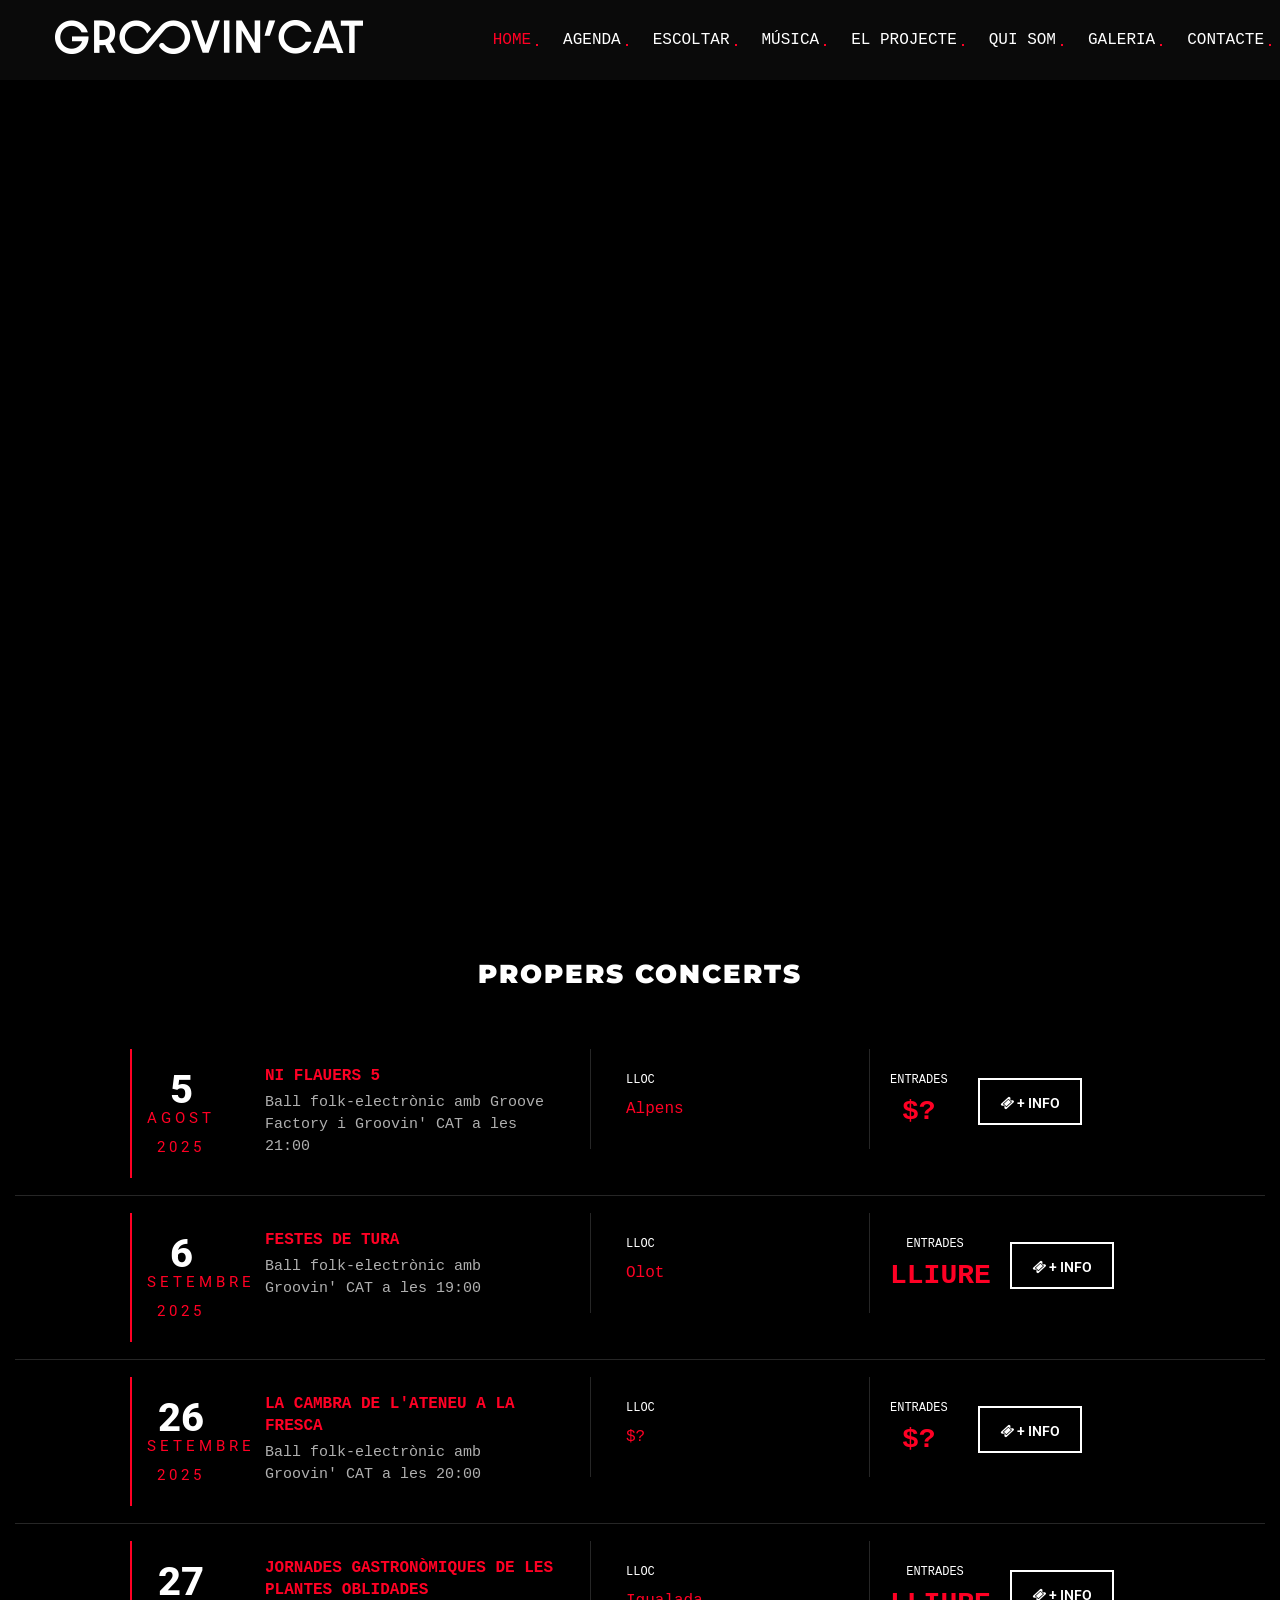
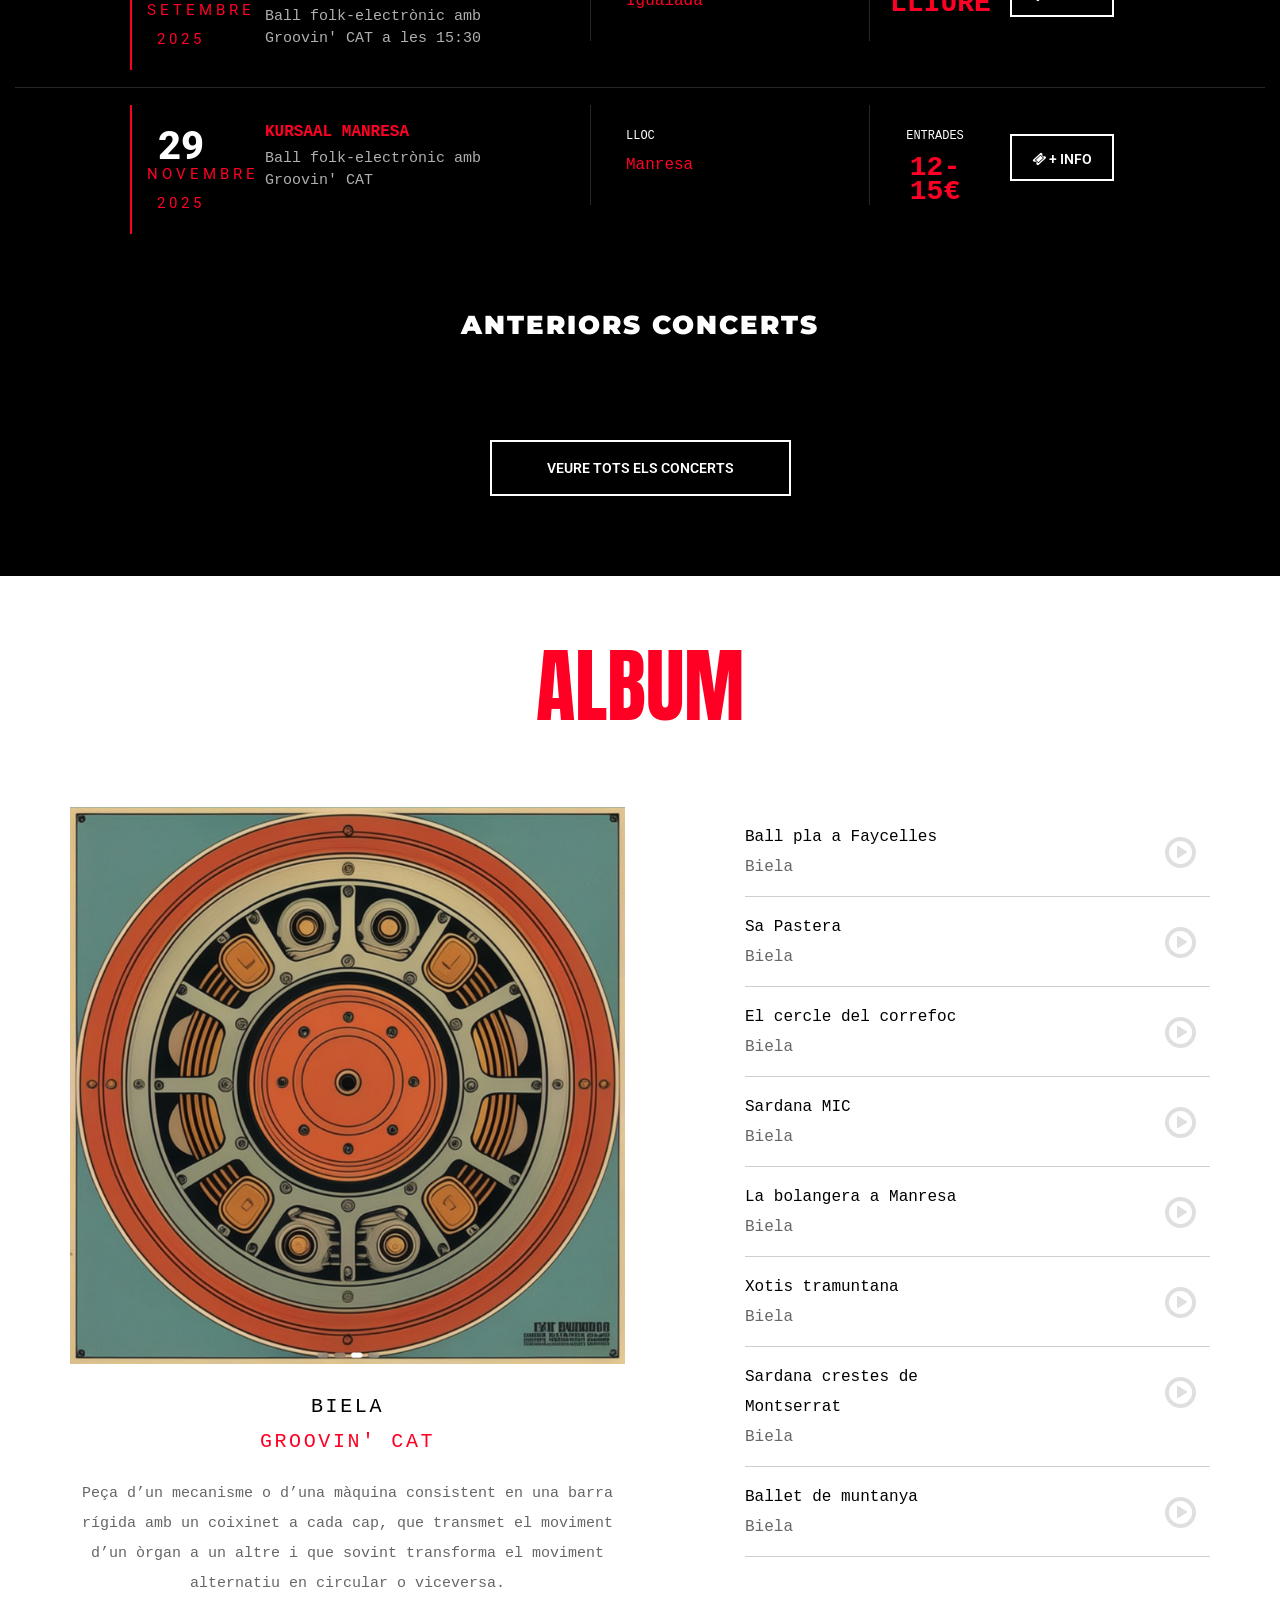
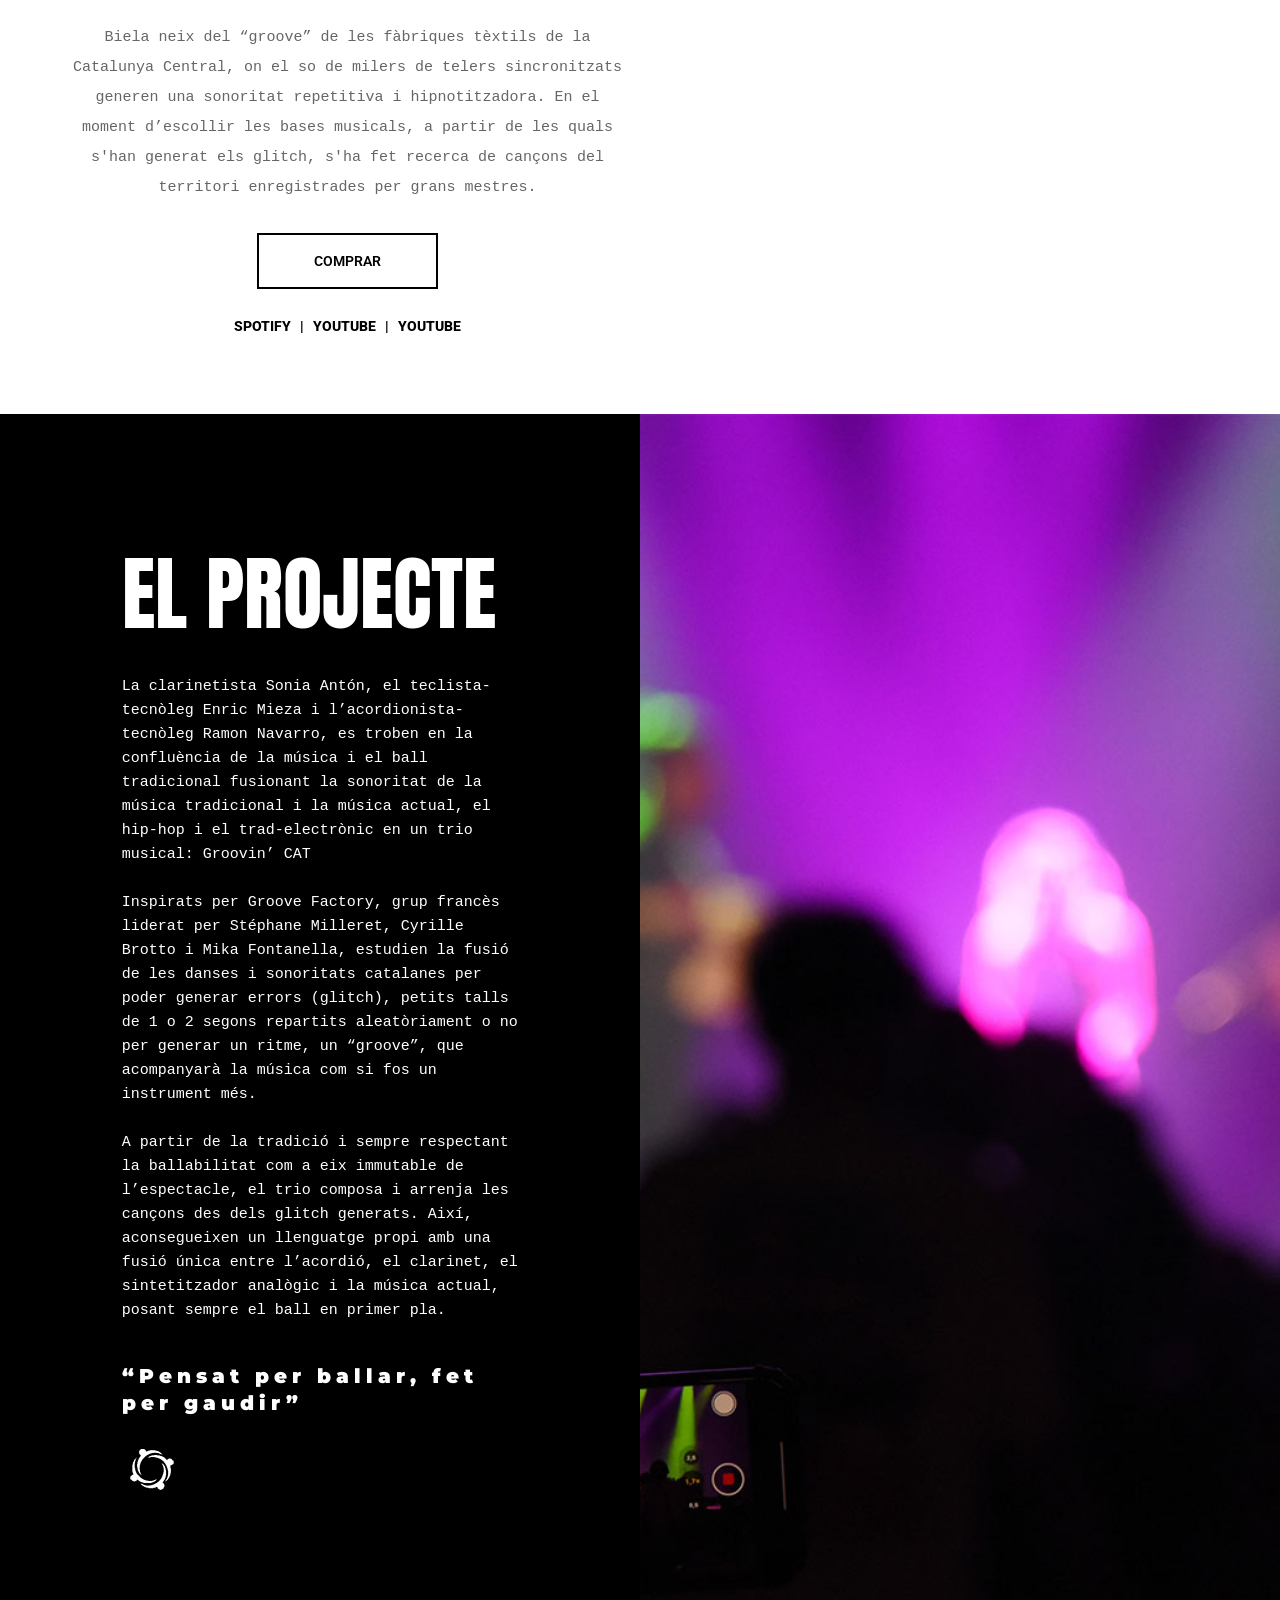
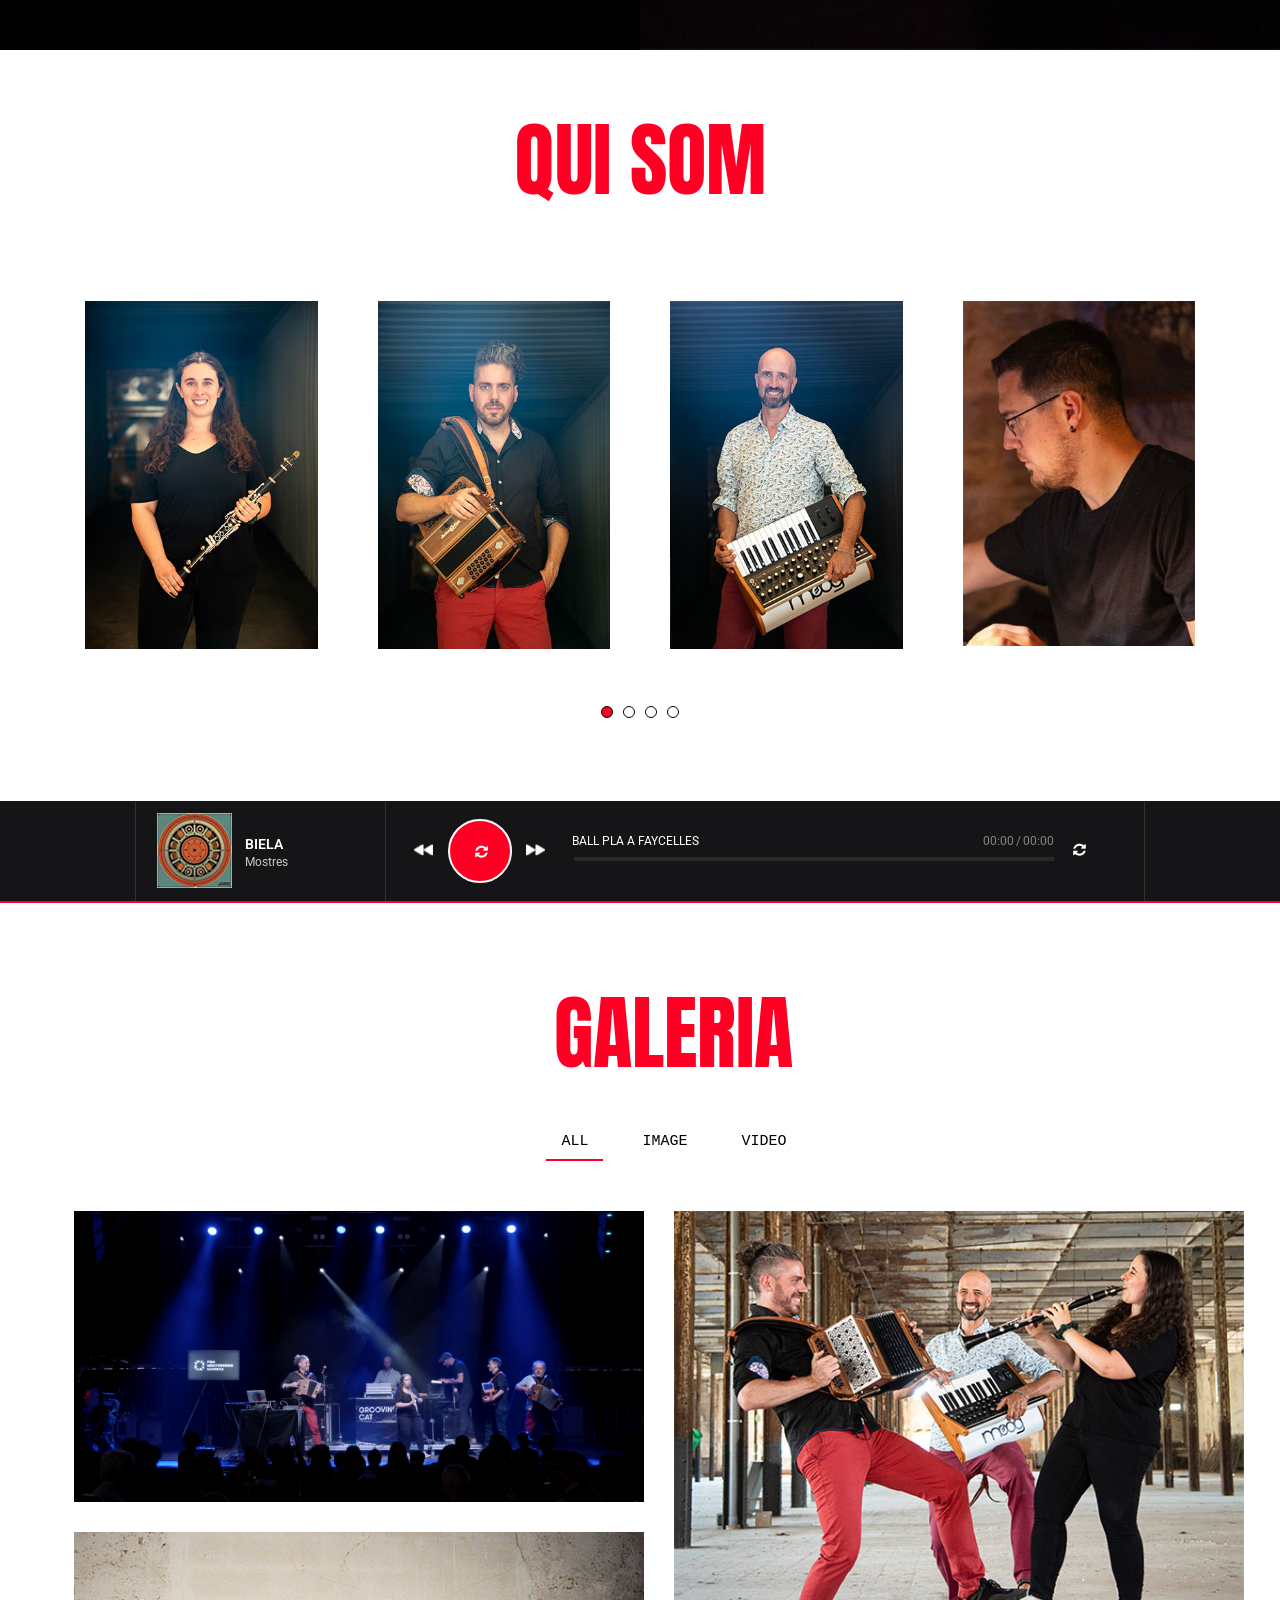
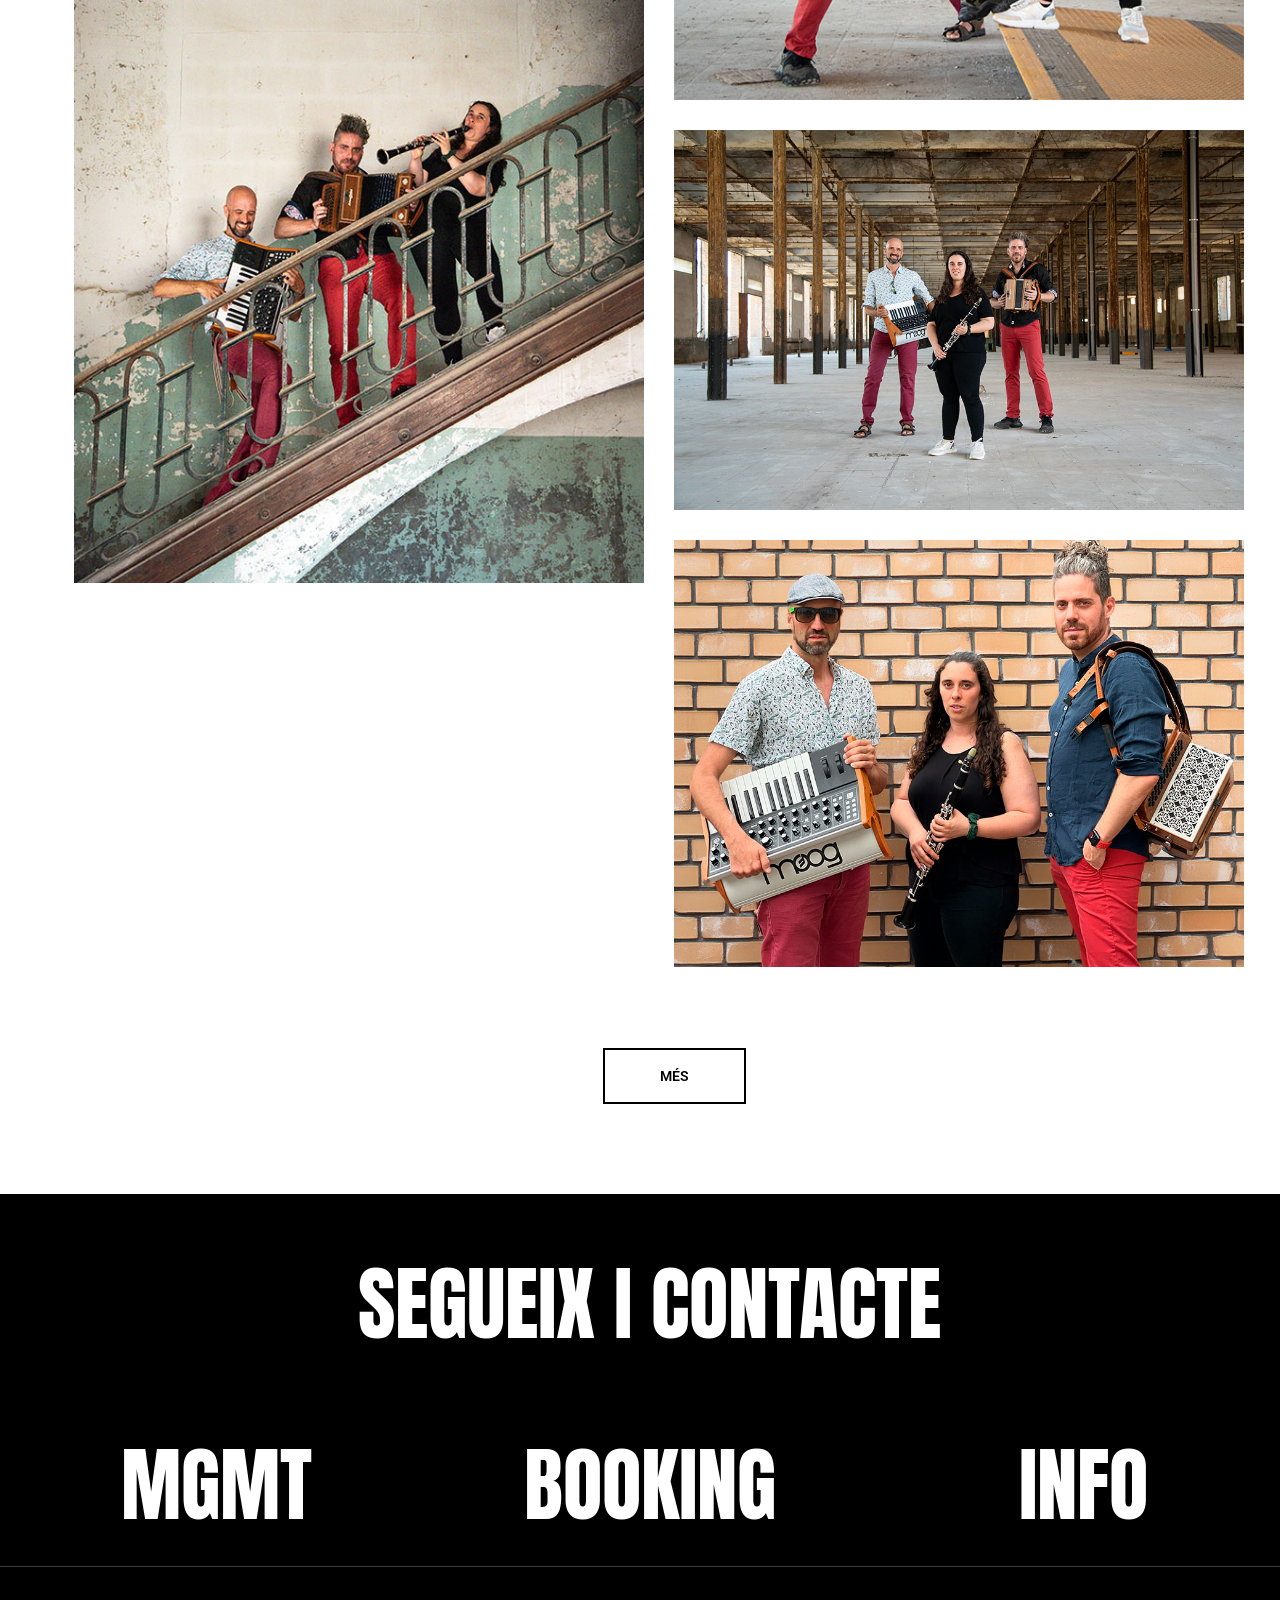
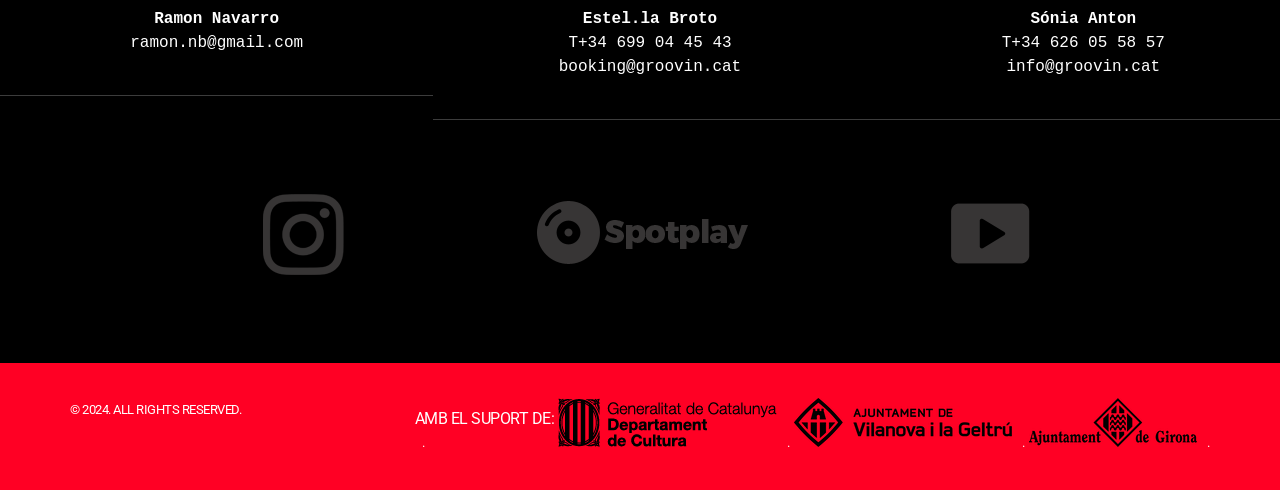
==== index.html @ 542de1f0 "Actualitzacio" ====
<!DOCTYPE html>
<!--[if lt IE 7]>      <html class="no-js lt-ie9 lt-ie8 lt-ie7"> <![endif]-->
<!--[if IE 7]>         <html class="no-js lt-ie9 lt-ie8"> <![endif]-->
<!--[if IE 8]>         <html class="no-js lt-ie9"> <![endif]-->
<!--[if gt IE 8]><!-->
<html class="no-js">
  <!--<![endif]-->
  <head>
    <meta charset="utf-8" />
    <meta http-equiv="X-UA-Compatible" content="IE=edge" />
    <title>Groovin' CAT</title>
    <meta name="description" content="" />
    <meta name="HandheldFriendly" content="True" />
    <meta name="MobileOptimized" content="320" />
    <meta
      name="viewport"
      content="width=device-width,initial-scale=1,maximum-scale=1,user-scalable=0"
    />

    <!-- Place favicon.ico and apple-touch-icon.png in the root directory -->

    <link
      href="https://fonts.googleapis.com/css?family=Roboto:400,100,100italic,300,300italic,400italic,500,500italic,700,700italic,900,900italic|Cousine:400,700|Montserrat:300,400,800|Anton"
      rel="stylesheet"
      type="text/css"
    />

    <link rel="stylesheet" href="styles/vendor/bootstrap.css" />
    <link rel="stylesheet" href="styles/vendor/font-awesome.min.css" />
    <link rel="stylesheet" href="styles/vendor/superslides.css" />
    <link rel="stylesheet" href="styles/vendor/owl.carousel.css" />
    <link rel="stylesheet" href="styles/vendor/owl.transitions.css" />
    <link rel="stylesheet" href="styles/vendor/flickity.min.css" />
    <link rel="stylesheet" href="styles/vendor/swipebox.min.css" />
    <link rel="stylesheet" href="styles/vendor/TimeCircles.css" />

    <link rel="stylesheet" href="styles/main.css" />
    <!-- <link rel="stylesheet" href="styles/demo.css">
  <link rel="stylesheet" href="styles/soundlab.css"> -->

    <!-- <link rel="stylesheet" href="styles/colors/color-yellow.css">
  <link rel="stylesheet" href="styles/colors/color-lightblue.css">
  <link rel="stylesheet" href="styles/colors/color-purple.css">
  <link rel="stylesheet" href="styles/colors/color-green.css">
  <link rel="stylesheet" href="styles/colors/color-militar.css">
  <link rel="stylesheet" href="styles/colors/color-caqui.css"> -->
    <link rel="stylesheet" href="styles/colors/color-red.css" />

    <script src="scripts/vendor/modernizr.js"></script>
  </head>
  <body
    data-spy="scroll"
    data-target="#navbar-muziq"
    data-offset="80"
    class="palettered"
  >
    <!-- LOADER -->
    <div id="mask">
      <div class="spinner">
        <div class="bounce1"></div>
        <div class="bounce2"></div>
        <div class="bounce3"></div>
      </div>
    </div>

    <!-- HEADER -->
    <header id="jHeader" class="overflow-video">
      <nav class="navbar navbar-default" role="navigation">
        <div class="navbar-header">
          <button
            type="button"
            class="navbar-toggle"
            data-toggle="collapse"
            data-target=".navbar-ex1-collapse"
          >
            <span class="sr-only">Desplegar navegació</span>
            <span class="icon-bar"></span>
            <span class="icon-bar"></span>
            <span class="icon-bar"></span>
          </button>
          <a class="navbar-brand" href="#anchor00"
            ><img src="images/logo-white.png" alt="logo"
          /></a>
        </div>

        <div
          class="collapse navbar-collapse navbar-ex1-collapse"
          id="navbar-muziq"
        >
          <ul class="nav navbar-nav navbar-right">
            <li class="active"><a href="#anchor00">Home</a></li>

            <li><a href="#anchor09">AGENDA</a></li>
            <li><a href="#anchor_player">ESCOLTAR</a></li>
            <li><a href="#anchor01">MÚSICA</a></li>
            <li><a href="#anchor04">EL PROJECTE</a></li>
            <li><a href="#anchor05">QUI SOM</a></li>
            <li><a href="#anchor06">GALERIA</a></li>
            <li><a href="#anchor08">CONTACTE</a></li>
          </ul>
        </div>
      </nav>
    </header>

    <!-- INTRO -->
    <section class="intro full-width full-height jIntro" id="anchor00">
      <div class="container">
        <div class="row">
          <div class="col-md-12">
            <div
              class="playerVideo"
              data-property="{videoURL:'eFnbWrLosQI',showControls:false,containment:'self',autoPlay:true, mute:true, startAt:0,opacity:1,ratio:'4/3', addRaster:true}"
            >
              <!-- Slider -->
              <a href="#" class="play-video">Play/Pause</a>
            </div>
          </div>
        </div>
      </div>
    </section>

    <section
      class="section container-fluid full-width upcomming-events-list inverse-color"
      id="anchor09"
    >
      <div class="">
        <div class="row">
          <div class="col-md-8 col-md-offset-2">
            <h4 class="upcomming-events-list-title montserrat extra-bold">
              Propers concerts
            </h4>
          </div>
        </div>
        <div class="row">
          <div class="col-md-12">
            <ul>
              <li>
                <div>
                  <p class="date-event">5 <span>Agost 2025</span></p>
                  <p class="name">
                    <span>Ni Flauers 5</span>
                    Ball folk-electrònic amb Groove Factory i Groovin' CAT a les
                    21:00
                  </p>
                  <p class="venue">
                    lloc
                    <span>Alpens</span>
                  </p>
                  <p class="price">
                    entrades
                    <span>$?</span>
                  </p>
                  <p class="buy">
                    <a href="#" class="btn square icon"
                      ><i class="fa fa-ticket"></i> + Info</a
                    >
                  </p>
                </div>
              </li>
              <li>
                <div>
                  <p class="date-event">6 <span>Setembre 2025</span></p>
                  <p class="name">
                    <span>Festes de Tura</span>
                    Ball folk-electrònic amb Groovin' CAT a les 19:00
                  </p>
                  <p class="venue">
                    lloc
                    <span>Olot</span>
                  </p>
                  <p class="price">
                    entrades
                    <span>Lliure</span>
                  </p>
                  <p class="buy">
                    <a href="#" class="btn square icon"
                      ><i class="fa fa-ticket"></i> + Info</a
                    >
                  </p>
                </div>
              </li>
              <li>
                <div>
                  <p class="date-event">26 <span> Setembre 2025</span></p>
                  <p class="name">
                    <span>La Cambra de l'Ateneu a la Fresca</span>
                    Ball folk-electrònic amb Groovin' CAT a les 20:00
                  </p>
                  <p class="venue">
                    lloc
                    <span>$?</span>
                  </p>
                  <p class="price">
                    entrades
                    <span>$?</span>
                  </p>
                  <p class="buy">
                    <a href="#" class="btn square icon"
                      ><i class="fa fa-ticket"></i> + Info</a
                    >
                  </p>
                </div>
              </li>
              <li>
                <div>
                  <p class="date-event">27 <span>Setembre 2025</span></p>
                  <p class="name">
                    <span
                      >Jornades Gastronòmiques de les Plantes Oblidades</span
                    >
                    Ball folk-electrònic amb Groovin' CAT a les 15:30
                  </p>
                  <p class="venue">
                    lloc
                    <span>Igualada</span>
                  </p>
                  <p class="price">
                    entrades
                    <span>Lliure</span>
                  </p>
                  <p class="buy">
                    <a href="#" class="btn square icon"
                      ><i class="fa fa-ticket"></i> + Info</a
                    >
                  </p>
                </div>
              </li>
              <li>
                <div>
                  <p class="date-event">29 <span>Novembre 2025</span></p>
                  <p class="name">
                    <span>Kursaal Manresa</span>
                    Ball folk-electrònic amb Groovin' CAT
                  </p>
                  <p class="venue">
                    lloc
                    <span>Manresa</span>
                  </p>
                  <p class="price">
                    entrades
                    <span>12-15€</span>
                  </p>
                  <p class="buy">
                    <a
                      href="https://www.kursaal.cat/programacio/acte/groovincat"
                      class="btn square icon"
                      ><i class="fa fa-ticket"></i> + Info</a
                    >
                  </p>
                </div>
              </li>
            </ul>
          </div>
        </div>
        <div class="row">
          <div class="col-md-8 col-md-offset-2">
            <h4 class="upcomming-events-list-title montserrat extra-bold">
              Anteriors concerts
            </h4>
          </div>
        </div>
        <div class="row">
          <div class="col-md-12">
            <ul>
              <li class="more">
                <div>
                  <p class="date-event">28 <span>Febrer 2025</span></p>
                  <p class="name">
                    <span>Tradicionarius 38 - CAT</span>
                    Nit de ball a les 20:30
                  </p>
                  <p class="venue">
                    lloc
                    <span>Centre Artesà Tradicionarius</span>
                  </p>
                  <p class="price">
                    entrades
                    <span>12€/6€</span>
                  </p>
                  <p class="buy">
                    <a
                      href="http://www.tradicionarius.cat/ca/groovin%E2%80%99cat-i-coi-els-montgrons-i-nits-de-ball-i-trad-38/programacio/1899"
                      class="btn square icon"
                      ><i class="fa fa-ticket"></i> + Info</a
                    >
                  </p>
                </div>
              </li>
              <li class="more">
                <div>
                  <p class="date-event">9 <span>Maig 2025</span></p>
                  <p class="name">
                    <span>Plaça del Rei - Primavera 2025</span>
                    20:00 - Taller amb Maria Sillero<br />21:00 - Ball
                  </p>
                  <p class="venue">
                    lloc
                    <span>Plaça del Rei a Barcelona</span>
                  </p>
                  <p class="price">
                    entrades
                    <span>Gratis</span>
                  </p>
                  <p class="buy">
                    <a href="http://divendresrei.cat/" class="btn square icon"
                      ><i class="fa fa-info"></i> + Info</a
                    >
                  </p>
                </div>
              </li>
              <li class="more">
                <div>
                  <p class="date-event">31 <span>Maig 2025</span></p>
                  <p class="name">
                    <span>Trad' Envie 2025</span>
                    9:00 - Taller amb Maria Sillero <br />
                    21:00 - Ball Ball electro-trad català
                  </p>
                  <p class="venue">
                    lloc
                    <span>Pavie</span>
                  </p>
                  <p class="price">
                    entrades
                    <span>$?</span>
                  </p>
                  <p class="buy">
                    <a href="#" class="btn square icon"
                      ><i class="fa fa-ticket"></i> + Info</a
                    >
                  </p>
                </div>
              </li>
              <li class="more">
                <div>
                  <p class="date-event">21 <span>Juny 2025</span></p>
                  <p class="name">
                    <span
                      >European Cultural Days / Museum Europäischer Kulturen -
                      Berlín - Germany</span
                    >
                    Taller dansa catalana i ball folk-electronic
                  </p>
                  <p class="venue">
                    lloc
                    <span>XXX</span>
                  </p>
                  <p class="price">
                    entrades
                    <span>$?</span>
                  </p>
                  <p class="buy">
                    <a href="#" class="btn square icon"
                      ><i class="fa fa-ticket"></i> + Info</a
                    >
                  </p>
                </div>
              </li>
              <li class="more">
                <div>
                  <p class="date-event">18 <span>Juliol 2025</span></p>
                  <p class="name">
                    <span>Journée Catalane - Thuïr - France</span>
                    Taller dansa catalana i ball folk-electronic
                  </p>
                  <p class="venue">
                    lloc
                    <span>XXX</span>
                  </p>
                  <p class="price">
                    entrades
                    <span>$?</span>
                  </p>
                  <p class="buy">
                    <a href="#" class="btn square icon"
                      ><i class="fa fa-ticket"></i> + Info</a
                    >
                  </p>
                </div>
              </li>
              <li class="more">
                <div>
                  <p class="date-event">
                    30 - 1 <span>Juliol/Agost 2025</span>
                  </p>
                  <p class="name">
                    <span>
                      Festival Tradidanças - Sao Pedro do Sul - Portugal</span
                    >
                    Taller dansa catalana i ball folk-electronic
                  </p>
                  <p class="venue">
                    lloc
                    <span>XXX</span>
                  </p>
                  <p class="price">
                    entrades
                    <span>$?</span>
                  </p>
                  <p class="buy">
                    <a href="#" class="btn square icon"
                      ><i class="fa fa-ticket"></i> + Info</a
                    >
                  </p>
                </div>
              </li>
            </ul>
            <p class="view-all-events">
              <a id="more-events" href="#" class="btn square"
                >Veure tots els concerts</a
              >
            </p>
          </div>
        </div>
      </div>
    </section>

    <!-- LATEST ALBUM -->
    <section class="section latest-album" id="anchor01">
      <div class="container">
        <div class="voffset70"></div>
        <div class="title-wrapper">
          <h2 class="title">ALBUM</h2>
        </div>
        <div class="voffset80"></div>

        <div class="row">
          <div class="col-md-6">
            <div class="info-album">
              <div class="cover">
                <img src="images/albums/cover.jpg" alt="" />
              </div>
              <p class="album album-list">Biela</p>
              <p class="artist">Groovin' CAT</p>
              <div class="voffset20"></div>
              <p class="description">
                Peça d’un mecanisme o d’una màquina consistent en una barra
                rígida amb un coixinet a cada cap, que transmet el moviment d’un
                òrgan a un altre i que sovint transforma el moviment alternatiu
                en circular o viceversa.
              </p>
              <br />
              <p class="description">
                Biela neix del “groove” de les fàbriques tèxtils de la Catalunya
                Central, on el so de milers de telers sincronitzats generen una
                sonoritat repetitiva i hipnotitzadora. En el moment d’escollir
                les bases musicals, a partir de les quals s'han generat els
                glitch, s'ha fet recerca de cançons del territori enregistrades
                per grans mestres.
              </p>
              <p class="buyalbum">
                <a
                  href="https://music.apple.com/es/artist/groovin-cat/1772419945"
                  class="btn square inverse"
                  >Comprar</a
                >
              </p>
              <ul class="links">
                <li>
                  <a
                    href="https://open.spotify.com/artist/1yVgSqczMLhC0CEQQnyXOT?si=OA37XfWqQOib6EOZjLSLHg"
                    >Spotify</a
                  >
                </li>
                <li>
                  <a href="https://www.youtube.com/watch?v=e6YYtzfFdSQ"
                    >Youtube</a
                  >
                </li>
                <li>
                  <a href="https://www.youtube.com/watch?v=8iT0fqgBaFc"
                    >Youtube</a
                  >
                </li>
              </ul>
              <div class="voffset80"></div>
            </div>
          </div>
          <div class="col-md-6">
            <div class="disc-tracklist">
              <audio preload id="playlist_newalbum"></audio>
              <ol class="playlist1">
                <li>
                  <a href="#">
                    <div class="track-info">
                      <p class="track-title">Ball pla a Faycelles</p>
                      <p class="track-album">Biela</p>
                    </div>
                  </a>
                </li>
                <li>
                  <a href="#">
                    <div class="track-info">
                      <p class="track-title">Sa Pastera</p>
                      <p class="track-album">Biela</p>
                    </div>
                  </a>
                </li>
                <li>
                  <a href="#">
                    <div class="track-info">
                      <p class="track-title">El cercle del correfoc</p>
                      <p class="track-album">Biela</p>
                    </div>
                  </a>
                </li>
                <li>
                  <a href="#">
                    <div class="track-info">
                      <p class="track-title">Sardana MIC</p>
                      <p class="track-album">Biela</p>
                    </div>
                  </a>
                </li>
                <li>
                  <a href="#">
                    <div class="track-info">
                      <p class="track-title">La bolangera a Manresa</p>
                      <p class="track-album">Biela</p>
                    </div>
                  </a>
                </li>
                <li>
                  <a href="#">
                    <div class="track-info">
                      <p class="track-title">Xotis tramuntana</p>
                      <p class="track-album">Biela</p>
                    </div>
                  </a>
                </li>
                <li>
                  <a href="#">
                    <div class="track-info">
                      <p class="track-title">Sardana crestes de Montserrat</p>
                      <p class="track-album">Biela</p>
                    </div>
                  </a>
                </li>
                <li>
                  <a href="#">
                    <div class="track-info">
                      <p class="track-title">Ballet de muntanya</p>
                      <p class="track-album">Biela</p>
                    </div>
                  </a>
                </li>
              </ol>
            </div>
          </div>
        </div>
      </div>
    </section>

    <!-- BIOGRAPHY -->
    <section class="section container-fluid full-width biography" id="anchor04">
      <div class="row">
        <div class="col-xs-12 col-md-4 col-md-offset-1 biography-description">
          <h2 class="title inverse">el projecte</h2>
          <div class="voffset40"></div>
          <p class="cousine">
            La clarinetista Sonia Antón, el teclista-tecnòleg Enric Mieza i
            l’acordionista-tecnòleg Ramon Navarro, es troben en la confluència
            de la música i el ball tradicional fusionant la sonoritat de la
            música tradicional i la música actual, el hip-hop i el
            trad-electrònic en un trio musical: Groovin’ CAT
          </p>
          <br />
          <p class="cousine">
            Inspirats per Groove Factory, grup francès liderat per Stéphane
            Milleret, Cyrille Brotto i Mika Fontanella, estudien la fusió de les
            danses i sonoritats catalanes per poder generar errors (glitch),
            petits talls de 1 o 2 segons repartits aleatòriament o no per
            generar un ritme, un “groove”, que acompanyarà la música com si fos
            un instrument més.
          </p>
          <br />
          <p class="cousine">
            A partir de la tradició i sempre respectant la ballabilitat com a
            eix immutable de l’espectacle, el trio composa i arrenja les cançons
            des dels glitch generats. Així, aconsegueixen un llenguatge propi
            amb una fusió única entre l’acordió, el clarinet, el sintetitzador
            analògic i la música actual, posant sempre el ball en primer pla.
          </p>
          <div class="voffset40"></div>
          <p class="montserrat extra-bold cita">
            “Pensat per ballar, fet per gaudir”
          </p>
          <br />
          <p>
            <img src="images/biography/sign.png" alt="" />
          </p>
        </div>
        <div class="col-xs-12 col-md-6 col-sm-offset-1 biography-image"></div>
      </div>
    </section>

    <!-- STAY IN TOUCH -->
    <section class="section featured-artists" id="anchor05">
      <div class="container">
        <div class="voffset70"></div>
        <div class="title-wrapper">
          <h2 class="title">QUI SOM</h2>
        </div>
        <div class="voffset80"></div>
        <div class="row">
          <div class="col-md-12">
            <div class="voffset20"></div>
            <div
              class="js-flickity"
              data-flickity-options='{ "cellAlign": "left", "wrapAround": true, "contain": true, "prevNextButtons": false }'
            >
              <div class="gallery-cell col-xs-12 col-sm-6 col-md-4 col-lg-3">
                <div class="featured-artist">
                  <div class="image">
                    <img src="images/artists/sonia.jpg" alt="" />
                  </div>
                  <div class="rollover">
                    <ul class="social">
                      <li>
                        <a href="#"><i class="fa fa-facebook"></i></a>
                      </li>
                      <li>
                        <a href="#"><i class="fa fa-twitter"></i></a>
                      </li>
                      <li>
                        <a href="https://instagram.com/soniaanton"
                          ><i class="fa fa-instagram"></i
                        ></a>
                      </li>
                    </ul>
                    <div class="text">
                      <h4 class="title-artist">Sonia <br />Anton</h4>
                      <p>Clarinetista, balladora, compositora.</p>
                    </div>
                  </div>
                </div>
              </div>
              <div class="gallery-cell col-xs-12 col-sm-6 col-md-4 col-lg-3">
                <div class="featured-artist">
                  <div class="image">
                    <img src="images/artists/ramon.jpg" alt="" />
                  </div>
                  <div class="rollover">
                    <ul class="social">
                      <li>
                        <a href="#"><i class="fa fa-facebook"></i></a>
                      </li>
                      <li>
                        <a href="#"><i class="fa fa-twitter"></i></a>
                      </li>
                      <li>
                        <a href="https://instagram.com/bloodbare"
                          ><i class="fa fa-instagram"></i
                        ></a>
                      </li>
                    </ul>
                    <div class="text">
                      <h4 class="title-artist">Ramon <br />Navarro</h4>
                      <p>Ballador, acordionaire, compositor i enginyer.</p>
                    </div>
                  </div>
                </div>
              </div>
              <div class="gallery-cell col-xs-12 col-sm-6 col-md-4 col-lg-3">
                <div class="featured-artist">
                  <div class="image">
                    <img src="images/artists/enric.jpg" alt="" />
                  </div>
                  <div class="rollover">
                    <ul class="social">
                      <li>
                        <a href="#"><i class="fa fa-facebook"></i></a>
                      </li>
                      <li>
                        <a href="#"><i class="fa fa-twitter"></i></a>
                      </li>
                      <li>
                        <a href="https://www.instagram.com/enric.mieza/"
                          ><i class="fa fa-instagram"></i
                        ></a>
                      </li>
                    </ul>
                    <div class="text">
                      <h4 class="title-artist">Enric <br />Mieza</h4>
                      <p>La ona de so constant i ballarina.</p>
                    </div>
                  </div>
                </div>
              </div>
              <div class="gallery-cell col-xs-12 col-sm-6 col-md-4 col-lg-3">
                <div class="featured-artist">
                  <div class="image">
                    <img src="images/artists/alex.jpg" alt="" />
                  </div>
                  <div class="rollover">
                    <ul class="social">
                      <li>
                        <a href="#"><i class="fa fa-facebook"></i></a>
                      </li>
                      <li>
                        <a href="#"><i class="fa fa-twitter"></i></a>
                      </li>
                      <li>
                        <a href="https://www.instagram.com/alex.sariol/"
                          ><i class="fa fa-instagram"></i
                        ></a>
                      </li>
                    </ul>
                    <div class="text">
                      <h4 class="title-artist">Alex <br />Sariol</h4>
                      <p>Les orelles de Groovin' CAT</p>
                    </div>
                  </div>
                </div>
              </div>
            </div>
          </div>
        </div>
        <div class="voffset140"></div>
      </div>
    </section>

    <!-- PLAYER -->
    <div class="player horizontal" id="anchor_player">
      <div class="container">
        <div class="info-album-player">
          <div
            class="album-cover"
            style="background: url('images/cover-player.jpg') no-repeat center"
            id="bg-image3"
          ></div>
          <p class="album-title">Biela</p>
          <p class="artist-name">Mostres</p>
        </div>
        <div class="player-content">
          <audio preload></audio>
          <ol class="playlist">
            <li>
              <a href="#" data-src="mp3/faycelles.mp3">Ball pla a Faycelles</a>
            </li>
            <!-- <li>
              <a href="#" data-src="mp3/02.mp3">La bolangera a Manresa</a>
            </li>
            <li>
              <a href="#" data-src="mp3/03.mp3"
                >Sardana les crestes del Montserrat</a
              >
            </li> -->
          </ol>
          <div class="nextprev">
            <span class="prev">prev</span>
            <span class="next">next</span>
          </div>
          <span class="btnloop">loop</span>
        </div>
      </div>
    </div>
    <!-- GALLERY -->
    <section class="section last-media" id="anchor06">
      <div class="container">
        <div class="row">
          <div class="col-md-8 col-md-offset-2">
            <div class="voffset90"></div>
            <div class="title-wrapper">
              <h2 class="title">GALERIA</h2>
            </div>
            <div class="voffset50"></div>
          </div>
        </div>
        <!-- Filters -->
        <div class="row">
          <div class="col-md-12">
            <ul class="filters">
              <li
                data-filter="*"
                class="is-checked wow fadeInUp"
                data-wow-delay="0.5s"
              >
                All
              </li>
              <li
                data-filter=".image"
                class="wow fadeInUp"
                data-wow-delay="0.8s"
              >
                Image
              </li>
              <li data-filter=".video" class="wow fadeInUp" data-wow-delay="1s">
                Video
              </li>
            </ul>
          </div>
        </div>
        <!-- gallery -->
        <div class="row">
          <div class="col-md-12">
            <div class="voffset50"></div>
            <div class="thumbnails">
              <div class="thumbnail video">
                <a
                  href="https://www.youtube.com/watch?v=8iT0fqgBaFc"
                  class="swipebox"
                  data-fancybox-type="iframe"
                >
                  <img src="images/gallery/bolangera.png" alt="" />
                  <div class="rollover">
                    <i class="video"></i>
                  </div>
                </a>
              </div>
              <div class="thumbnail image">
                <a href="images/gallery/rock.jpg" class="swipebox">
                  <img src="images/gallery/rock.jpg" alt="" />
                  <div class="rollover">
                    <i class="plus"></i>
                  </div>
                </a>
              </div>
              <div class="thumbnail image">
                <a href="images/gallery/gallery4.jpg" class="swipebox">
                  <img src="images/gallery/gallery4.jpg" alt="" />
                  <div class="rollover">
                    <i class="plus"></i>
                  </div>
                </a>
              </div>
              <div class="thumbnail image">
                <a href="images/gallery/gallery5.jpg" class="swipebox">
                  <img src="images/gallery/gallery5.jpg" alt="" />
                  <div class="rollover">
                    <i class="plus"></i>
                  </div>
                </a>
              </div>
              <div class="thumbnail image">
                <a href="images/gallery/grup.jpg" class="swipebox">
                  <img src="images/gallery/grup.jpg" alt="" />
                  <div class="rollover">
                    <i class="plus"></i>
                  </div>
                </a>
              </div>
            </div>
            <div class="voffset50"></div>
            <p class="loadmore">
              <a id="append" href="#" class="btn square inverse">Més</a>
            </p>
            <div id="more-items">
              <div class="thumbnail image">
                <a href="images/gallery/groove.jpg" class="swipebox">
                  <img src="images/gallery/groove.jpg" alt="" />
                  <div class="rollover">
                    <i class="plus"></i>
                  </div>
                </a>
              </div>
              <div class="thumbnail image">
                <a href="images/gallery/ramon_sonia.jpg" class="swipebox">
                  <img src="images/gallery/ramon_sonia.jpg" alt="" />
                  <div class="rollover">
                    <i class="plus"></i>
                  </div>
                </a>
              </div>
            </div>
            <div class="voffset90"></div>
          </div>
        </div>
      </div>
    </section>
    <!-- CONTACTS -->
    <section class="section inverse-color contact" id="anchor08">
      <div class="container">
        <div class="row">
          <div class="col-md-8 col-md-offset-2">
            <div class="voffset70"></div>
            <div class="title-wrapper">
              <h2 class="title inverse">segueix i contacte</h2>
            </div>
            <div class="voffset100"></div>
          </div>
        </div>
        <div class="row no-gutter">
          <div class="col-xs-12 col-md-4 text-center">
            <h2 class="title-follow">MGMT</h2>
            <div class="voffset40"></div>
            <hr class="hidden-xs" />
            <div class="voffset40"></div>
            <p class="name">Ramon Navarro</p>
            <p class="email">
              <a href="mailto:booking@music.com">ramon.nb@gmail.com</a>
            </p>
            <div class="voffset40"></div>
            <hr class="hidden-xs" />
          </div>
          <div class="col-xs-12 col-md-4 text-center">
            <h2 class="title-follow">BOOKING</h2>
            <div class="voffset40"></div>
            <hr class="hidden-xs" />
            <div class="voffset40"></div>
            <p class="name">Estel.la Broto</p>
            <p class="phone">
              <a href="tel:+34-699-04-45-43">T+34 699 04 45 43</a>
            </p>
            <p class="email">
              <a href="mailto:booking@music.com">booking@groovin.cat</a>
            </p>
            <div class="voffset40"></div>
            <hr class="hidden-xs" />
          </div>

          <div class="col-xs-12 col-md-4 text-center">
            <h2 class="title-follow">info</h2>
            <div class="voffset40"></div>
            <hr class="hidden-xs" />
            <div class="voffset40"></div>
            <p class="name">Sónia Anton</p>
            <p class="phone">
              <a href="tel:+34-626-05-58-57">T+34 626 05 58 57</a>
            </p>
            <p class="email">
              <a href="mailto:info@music.com">info@groovin.cat</a>
            </p>
            <div class="voffset40"></div>
            <hr class="hidden-xs" />
          </div>
        </div>

        <div class="row social">
          <a href="https://instagram.com/groovin.cat"
            ><img src="images/social/logo02.png" alt="Instagram"
          /></a>
          <a
            href="https://open.spotify.com/artist/1yVgSqczMLhC0CEQQnyXOT?si=of3Fh855S3i_pimdDp7AyA"
            ><img src="images/social/logo03.png" alt="Spotify"
          /></a>
          <a href="https://www.youtube.com/@groovincat"
            ><img src="images/social/logo05.png" alt="Youtube"
          /></a>
        </div>
        <div class="voffset80"></div>
      </div>
    </section>

    <!-- FOOTER -->
    <footer>
      <div class="container">
        <p class="copy">© 2024. All Rights Reserved.</p>
        <ul class="menu-footer">
          <li>
            <p>Amb el suport de:</p>
          </li>
          <li>
            <a href="https://gencat.cat"
              ><img src="images/gencat.png" alt="Generalitat de Catalunya"</a
            >
          </li>
          <li>
            <a href="https://vilanova.cat"
              ><img src="images/vilanova.png" alt="Ajuntament de Vilanova i la
              Geltrú"</a
            >
          </li>
          <li>
            <a href="https://girona.cat"
              ><img src="images/ajgirona.png" alt="Ajuntament de Girona"</a
            >
          </li>
        </ul>
      </div>
    </footer>

    <!--[if lt IE 7]>
      <p class="browsehappy">
        You are using an <strong>outdated</strong> browser. Please
        <a href="http://browsehappy.com/">upgrade your browser</a> to improve
        your experience.
      </p>
    <![endif]-->

    <!-- Google Analytics: change UA-XXXXX-X to be your site's ID. -->
    <!-- Google tag (gtag.js) -->
    <script
      async
      src="https://www.googletagmanager.com/gtag/js?id=G-XCE1RLWV1D"
    ></script>
    <script>
      window.dataLayer = window.dataLayer || [];
      function gtag() {
        dataLayer.push(arguments);
      }
      gtag("js", new Date());

      gtag("config", "G-XCE1RLWV1D");
    </script>

    <script src="scripts/vendor/jquery.js"></script>
    <script src="scripts/vendor/jquery.superslides.min.js"></script>
    <script src="scripts/vendor/flickity.pkgd.js"></script>
    <script src="scripts/vendor/audio.min.js"></script>
    <script src="scripts/vendor/twitterFetcher_min.js"></script>
    <script src="scripts/vendor/isotope.pkgd.min.js"></script>
    <script src="scripts/vendor/jquery.swipebox.min.js"></script>
    <script src="scripts/vendor/TimeCircles.js"></script>
    <script src="scripts/vendor/owl.carousel.min.js"></script>
    <script src="scripts/vendor/jquery.parallax.min.js"></script>

    <script src="scripts/discography.js"></script>
    <script src="scripts/news.js"></script>
    <script src="scripts/main.js"></script>
    <script src="scripts/YTPlayer.js"></script>

    <script src="scripts/vendor/bootstrap.js"></script>
    <!-- Countdown Next Show -->
    <script src="scripts/vendor/countdown.js"></script>
  </body>
</html>
---- styles/vendor/superslides.css ----
#slides {
  position: relative;
}
#slides .slides-container {
  display: none;
}
#slides .scrollable {
  *zoom: 1;
  position: relative;
  top: 0;
  left: 0;
  overflow-y: auto;
  -webkit-overflow-scrolling: touch;
  height: 100%;
}
#slides .scrollable:after {
  content: "";
  display: table;
  clear: both;
}

.slides-navigation {
  margin: 0 auto;
  position: absolute;
  z-index: 3;
  top: 46%;
  width: 100%;
}
.slides-navigation a {
  position: absolute;
  display: block;
}
.slides-navigation a.prev {
  left: 0;
}
.slides-navigation a.next {
  right: 0;
}

.slides-pagination {
  position: absolute;
  z-index: 3;
  bottom: 0;
  text-align: center;
  width: 100%;
}
.slides-pagination a {
  border: 2px solid #222;
  border-radius: 15px;
  width: 10px;
  height: 10px;
  display: -moz-inline-stack;
  display: inline-block;
  vertical-align: middle;
  *vertical-align: auto;
  zoom: 1;
  *display: inline;
  background-image: url("[data-uri]");
  margin: 2px;
  overflow: hidden;
  text-indent: -100%;
}
.slides-pagination a.current {
  background: #222;
}
---- styles/vendor/swipebox.min.css ----
/*! Swipebox v1.3.0 | Constantin Saguin csag.co | MIT License | github.com/brutaldesign/swipebox */html.swipebox-html.swipebox-touch{overflow:hidden!important}#swipebox-overlay img{border:none!important}#swipebox-overlay{width:100%;height:100%;position:fixed;top:0;left:0;z-index:99999!important;overflow:hidden;-webkit-user-select:none;-moz-user-select:none;-ms-user-select:none;user-select:none}#swipebox-container{position:relative;width:100%;height:100%}#swipebox-slider{-webkit-transition:-webkit-transform .4s ease;transition:transform .4s ease;height:100%;left:0;top:0;width:100%;white-space:nowrap;position:absolute;display:none;cursor:pointer}#swipebox-slider .slide{height:100%;width:100%;line-height:1px;text-align:center;display:inline-block}#swipebox-slider .slide:before{content:"";display:inline-block;height:50%;width:1px;margin-right:-1px}#swipebox-slider .slide .swipebox-inline-container,#swipebox-slider .slide .swipebox-video-container,#swipebox-slider .slide img{display:inline-block;max-height:100%;max-width:100%;margin:0;padding:0;width:auto;height:auto;vertical-align:middle}#swipebox-slider .slide .swipebox-video-container{background:0 0;max-width:1140px;max-height:100%;width:100%;padding:5%;-webkit-box-sizing:border-box;box-sizing:border-box}#swipebox-slider .slide .swipebox-video-container .swipebox-video{width:100%;height:0;padding-bottom:56.25%;overflow:hidden;position:relative}#swipebox-slider .slide .swipebox-video-container .swipebox-video iframe{width:100%!important;height:100%!important;position:absolute;top:0;left:0}#swipebox-slider .slide-loading{background:url(../img/loader.gif) center center no-repeat}#swipebox-bottom-bar,#swipebox-top-bar{-webkit-transition:.5s;transition:.5s;position:absolute;left:0;z-index:999;height:50px;width:100%}#swipebox-bottom-bar{bottom:-50px}#swipebox-bottom-bar.visible-bars{-webkit-transform:translate3d(0,-50px,0);transform:translate3d(0,-50px,0)}#swipebox-top-bar{top:-50px}#swipebox-top-bar.visible-bars{-webkit-transform:translate3d(0,50px,0);transform:translate3d(0,50px,0)}#swipebox-title{display:block;width:100%;text-align:center}#swipebox-close,#swipebox-next,#swipebox-prev{background-image:url(../img/icons.png);background-repeat:no-repeat;border:none!important;text-decoration:none!important;cursor:pointer;width:50px;height:50px;top:0}#swipebox-arrows{display:block;margin:0 auto;width:100%;height:50px}#swipebox-prev{background-position:-32px 13px;float:left}#swipebox-next{background-position:-78px 13px;float:right}#swipebox-close{top:0;right:0;position:absolute;z-index:9999;background-position:15px 12px}.swipebox-no-close-button #swipebox-close{display:none}#swipebox-next.disabled,#swipebox-prev.disabled{opacity:.3}.swipebox-no-touch #swipebox-overlay.rightSpring #swipebox-slider{-webkit-animation:rightSpring .3s;animation:rightSpring .3s}.swipebox-no-touch #swipebox-overlay.leftSpring #swipebox-slider{-webkit-animation:leftSpring .3s;animation:leftSpring .3s}.swipebox-touch #swipebox-container:after,.swipebox-touch #swipebox-container:before{-webkit-backface-visibility:hidden;backface-visibility:hidden;-webkit-transition:all .3s ease;transition:all .3s ease;content:' ';position:absolute;z-index:999;top:0;height:100%;width:20px;opacity:0}.swipebox-touch #swipebox-container:before{left:0;-webkit-box-shadow:inset 10px 0 10px -8px #656565;box-shadow:inset 10px 0 10px -8px #656565}.swipebox-touch #swipebox-container:after{right:0;-webkit-box-shadow:inset -10px 0 10px -8px #656565;box-shadow:inset -10px 0 10px -8px #656565}.swipebox-touch #swipebox-overlay.leftSpringTouch #swipebox-container:before,.swipebox-touch #swipebox-overlay.rightSpringTouch #swipebox-container:after{opacity:1}@-webkit-keyframes rightSpring{0%{left:0}50%{left:-30px}100%{left:0}}@keyframes rightSpring{0%{left:0}50%{left:-30px}100%{left:0}}@-webkit-keyframes leftSpring{0%{left:0}50%{left:30px}100%{left:0}}@keyframes leftSpring{0%{left:0}50%{left:30px}100%{left:0}}@media screen and (min-width:800px){#swipebox-close{right:10px}#swipebox-arrows{width:92%;max-width:800px}}#swipebox-overlay{background:#0d0d0d}#swipebox-bottom-bar,#swipebox-top-bar{text-shadow:1px 1px 1px #000;background:#000;opacity:.95}#swipebox-top-bar{color:#fff!important;font-size:15px;line-height:43px;font-family:Helvetica,Arial,sans-serif}
---- styles/vendor/TimeCircles.css ----
/**
 *	This element is created inside your target element
 *	It is used so that your own element will not need to be altered
 **/
.time_circles {
    position: relative;
    width: 100%;
    height: 100%;
}

/**
 *	This is all the elements used to house all text used
 * in time circles
 **/
.time_circles > div {
    position: absolute;
    text-align: center;
}

/**
 *	Titles (Days, Hours, etc)
 **/
.time_circles > div > h4 {
    margin: 0px;
    padding: 0px;
    text-align: center;
    text-transform: uppercase;
    font-family: 'Century Gothic', Arial;
}

/**
 *	Time numbers, ie: 12
 **/
.time_circles > div > span {
    display: block;
    width: 100%;
    text-align: center;
    font-family: 'Century Gothic', Arial;
    font-size: 300%;
    margin-top: 0.4em;
    font-weight: bold;
}
---- styles/main.css ----
[data-aspect-ratio] {
  position: relative;
  overflow: hidden;
}

[data-aspect-ratio] > .content {
  position: absolute;
  top: 0;
  left: 0;
  bottom: 0;
  right: 0;
  background-size: cover !important;
  background-position: center !important;
  background-repeat: no-repeat !important;
}

[data-aspect-ratio="16:9"]::before {
  content: "";
  display: block;
  padding-top: 56.25%;
}

[data-aspect-ratio="1:1"]::before {
  content: "";
  display: block;
  padding-top: 100%;
}

[data-aspect-ratio="2:1"]::before {
  content: "";
  display: block;
  padding-top: 50%;
}

[data-aspect-ratio="4:3"]::before {
  content: "";
  display: block;
  padding-top: 75%;
}

html,
body,
div,
span,
applet,
object,
iframe,
h1,
h2,
h3,
h4,
h5,
h6,
p,
blockquote,
pre,
a,
abbr,
acronym,
address,
big,
cite,
code,
del,
dfn,
em,
img,
ins,
kbd,
q,
s,
samp,
small,
strike,
strong,
sub,
sup,
tt,
var,
b,
u,
i,
center,
dl,
dt,
dd,
ol,
ul,
li,
fieldset,
form,
label,
legend,
table,
caption,
tbody,
tfoot,
thead,
tr,
th,
td,
article,
aside,
canvas,
details,
embed,
figure,
figcaption,
footer,
header,
hgroup,
menu,
nav,
output,
ruby,
section,
summary,
time,
mark,
audio,
video {
  margin: 0;
  padding: 0;
  border: 0;
  font-size: 100%;
  font: inherit;
  vertical-align: baseline;
  outline: none;
}

article,
aside,
details,
figcaption,
figure,
footer,
header,
hgroup,
menu,
nav,
section {
  display: block;
}

body {
  line-height: 1;
}

ol,
ul {
  list-style: none;
}

blockquote,
q {
  quotes: none;
}

blockquote:before,
blockquote:after {
  content: '';
  content: none;
}

q:before,
q:after {
  content: '';
  content: none;
}

table {
  border-collapse: collapse;
  border-spacing: 0;
}

.navbar-default {
  background-color: transparent;
  border: none;
}

.navbar-default .navbar-nav > li > a,
.navbar-default .navbar-nav > li.active > a,
.navbar-default .navbar-nav > li.active > a:hover,
.navbar-default .navbar-nav > li.active > a:focus,
.navbar-default .navbar-nav > li > a:hover,
.navbar-default .navbar-nav > li > a:focus {
  text-transform: uppercase;
  color: #000000;
  background-color: transparent;
}

.navbar {
  margin-bottom: 0;
}

.btn {
  border: 2px solid transparent;
  border-radius: 0px;
}

.thumbnail {
  display: block;
  padding: 0;
  margin: 0;
  line-height: auto;
  border: none;
  border-radius: 0px;
  -webkit-transition: none;
  transition: none;
}

#swipebox-close {
  background-image: url("../images/icons.svg") !important;
}

input,
button,
select,
textarea {
  font-family: inherit;
  font-size: inherit;
  line-height: inherit;
}

/* Provides vertical center */
@media (min-width: 768px) {
  .vcenter {
    position: absolute;
    top: 50%;
    transform: translateY(-50%);
    -webkit-transform: translateY(-50%);
  }
}

.voffset-40 {
  margin-bottom: -40px !important;
}

.voffset-30 {
  margin-bottom: -30px !important;
}

.voffset-20 {
  margin-bottom: -20px !important;
}

.voffset-10 {
  margin-bottom: -10px !important;
}

.voffset0 {
  margin-bottom: 0px !important;
}

.voffset10 {
  margin-bottom: 10px !important;
}

.voffset20 {
  margin-bottom: 20px !important;
}

.voffset30 {
  margin-bottom: 30px !important;
}

.voffset40 {
  margin-bottom: 40px !important;
}

.voffset50 {
  margin-bottom: 50px !important;
}

.voffset60 {
  margin-bottom: 60px !important;
}

.voffset70 {
  margin-bottom: 70px !important;
}

.voffset80 {
  margin-bottom: 80px !important;
}

.voffset90 {
  margin-bottom: 90px !important;
}

.voffset100 {
  margin-bottom: 100px !important;
}

.voffset110 {
  margin-bottom: 110px !important;
}

.voffset120 {
  margin-bottom: 120px !important;
}

.voffset130 {
  margin-bottom: 130px !important;
}

.voffset140 {
  margin-bottom: 140px !important;
}

.voffset150 {
  margin-bottom: 150px !important;
}

.voffset160 {
  margin-bottom: 160px !important;
}

.voffset170 {
  margin-bottom: 170px !important;
}

.voffset180 {
  margin-bottom: 180px !important;
}

.voffset190 {
  margin-bottom: 190px !important;
}

.voffset200 {
  margin-bottom: 200px !important;
}

.voffset210 {
  margin-bottom: 210px !important;
}

.voffset220 {
  margin-bottom: 220px !important;
}

.voffset230 {
  margin-bottom: 230px !important;
}

.voffset240 {
  margin-bottom: 240px !important;
}

.voffset250 {
  margin-bottom: 250px !important;
}

.voffset260 {
  margin-bottom: 260px !important;
}

.voffset270 {
  margin-bottom: 270px !important;
}

.voffset280 {
  margin-bottom: 280px !important;
}

.voffset290 {
  margin-bottom: 290px !important;
}

.voffset300 {
  margin-bottom: 300px !important;
}

.voffset310 {
  margin-bottom: 310px !important;
}

.voffset320 {
  margin-bottom: 320px !important;
}

.voffset330 {
  margin-bottom: 330px !important;
}

.voffset340 {
  margin-bottom: 340px !important;
}

.voffset350 {
  margin-bottom: 350px !important;
}

.voffset360 {
  margin-bottom: 360px !important;
}

.voffset370 {
  margin-bottom: 370px !important;
}

.voffset380 {
  margin-bottom: 380px !important;
}

.voffset390 {
  margin-bottom: 390px !important;
}

.voffset400 {
  margin-bottom: 400px !important;
}

.voffset410 {
  margin-bottom: 410px !important;
}

.voffset420 {
  margin-bottom: 420px !important;
}

.voffset430 {
  margin-bottom: 430px !important;
}

.voffset440 {
  margin-bottom: 440px !important;
}

.voffset450 {
  margin-bottom: 450px !important;
}

.voffset460 {
  margin-bottom: 460px !important;
}

.voffset470 {
  margin-bottom: 470px !important;
}

.voffset480 {
  margin-bottom: 480px !important;
}

.voffset490 {
  margin-bottom: 490px !important;
}

.voffset500 {
  margin-bottom: 500px !important;
}

.fz12 {
  font-size: 12px !important;
}

.fz13 {
  font-size: 13px !important;
}

.fz14 {
  font-size: 14px !important;
}

.fz15 {
  font-size: 15px !important;
}

.fz16 {
  font-size: 16px !important;
}

.fz17 {
  font-size: 17px !important;
}

.fz18 {
  font-size: 18px !important;
}

.fz19 {
  font-size: 19px !important;
}

.fz20 {
  font-size: 20px !important;
}

.fz21 {
  font-size: 21px !important;
}

.fz22 {
  font-size: 22px !important;
}

.fz23 {
  font-size: 23px !important;
}

.fz24 {
  font-size: 24px !important;
}

.fz25 {
  font-size: 25px !important;
}

.fz26 {
  font-size: 26px !important;
}

.fz27 {
  font-size: 27px !important;
}

.fz28 {
  font-size: 28px !important;
}

.fz29 {
  font-size: 29px !important;
}

.fz30 {
  font-size: 30px !important;
}

.fz31 {
  font-size: 31px !important;
}

.fz32 {
  font-size: 32px !important;
}

.fz33 {
  font-size: 33px !important;
}

.fz34 {
  font-size: 34px !important;
}

.fz35 {
  font-size: 35px !important;
}

.fz36 {
  font-size: 36px !important;
}

.fz37 {
  font-size: 37px !important;
}

.fz38 {
  font-size: 38px !important;
}

.fz39 {
  font-size: 39px !important;
}

.fz40 {
  font-size: 40px !important;
}

.fz41 {
  font-size: 41px !important;
}

.fz42 {
  font-size: 42px !important;
}

.fz43 {
  font-size: 43px !important;
}

.fz44 {
  font-size: 44px !important;
}

.fz45 {
  font-size: 45px !important;
}

.fz46 {
  font-size: 46px !important;
}

.fz47 {
  font-size: 47px !important;
}

.fz48 {
  font-size: 48px !important;
}

.fz49 {
  font-size: 49px !important;
}

.fz50 {
  font-size: 50px !important;
}

.fz51 {
  font-size: 51px !important;
}

.fz52 {
  font-size: 52px !important;
}

.fz53 {
  font-size: 53px !important;
}

.fz54 {
  font-size: 54px !important;
}

.fz55 {
  font-size: 55px !important;
}

.fz56 {
  font-size: 56px !important;
}

.fz57 {
  font-size: 57px !important;
}

.fz58 {
  font-size: 58px !important;
}

.fz59 {
  font-size: 59px !important;
}

.fz60 {
  font-size: 60px !important;
}

.fz61 {
  font-size: 61px !important;
}

.fz62 {
  font-size: 62px !important;
}

.fz63 {
  font-size: 63px !important;
}

.fz64 {
  font-size: 64px !important;
}

.fz65 {
  font-size: 65px !important;
}

.fz66 {
  font-size: 66px !important;
}

.fz67 {
  font-size: 67px !important;
}

.fz68 {
  font-size: 68px !important;
}

.fz69 {
  font-size: 69px !important;
}

.fz70 {
  font-size: 70px !important;
}

.fz71 {
  font-size: 71px !important;
}

.fz72 {
  font-size: 72px !important;
}

.fz73 {
  font-size: 73px !important;
}

.fz74 {
  font-size: 74px !important;
}

.fz75 {
  font-size: 75px !important;
}

.fz76 {
  font-size: 76px !important;
}

.fz77 {
  font-size: 77px !important;
}

.fz78 {
  font-size: 78px !important;
}

.fz79 {
  font-size: 79px !important;
}

.fz80 {
  font-size: 80px !important;
}

.fz81 {
  font-size: 81px !important;
}

.fz82 {
  font-size: 82px !important;
}

.fz83 {
  font-size: 83px !important;
}

.fz84 {
  font-size: 84px !important;
}

.fz85 {
  font-size: 85px !important;
}

.fz86 {
  font-size: 86px !important;
}

.fz87 {
  font-size: 87px !important;
}

.fz88 {
  font-size: 88px !important;
}

.fz89 {
  font-size: 89px !important;
}

.fz90 {
  font-size: 90px !important;
}

/* Provides center alignment */
.text-center {
  text-align: center;
}

/* Fix scrolling */
.is-scroll-disabled {
  overflow: hidden;
}

/* Clear floats */
.clearfix:before,
.clearfix:after {
  content: "";
  display: table;
}

.clearfix:after {
  clear: both;
}

.clearfix:before,
.clearfix:after {
  content: " ";
  display: table;
}

.clearfix:after {
  clear: both;
}

.clearfix:before,
.clearfix:after {
  content: "";
  display: table;
}

.clearfix:after {
  clear: both;
}

.clearfix:before,
.clearfix:after {
  content: " ";
  display: table;
}

.clearfix:after {
  clear: both;
}

.invertcolor {
  background-color: #000000;
}

.invertcolor,
.invertcolor a {
  color: #ffffff;
}

html,
body {
  font-family: 'Roboto', sans-serif;
  font-size: 18px;
  line-height: 24px;
  -webkit-font-smoothing: antialiased;
  -moz-osx-font-smoothing: grayscale;
  height: 100%;
  color: #000000;
}

body {
  scrollbar-face-color: #ffffff;
  scrollbar-track-color: #000000;
}

.inverse-color {
  background-color: #0a0a0a;
}


.pattern {
  background-image: url("../images/demo/pattern.jpg");
  background-repeat: repeat;
  background-position: center center;
}

.form-group {
  margin-bottom: 30px;
}

input:focus,
button:focus {
  outline: none;
}

img {
  max-width: 100%;
  height: auto;
}

button {
  cursor: pointer;
  border: none;
  background-color: transparent;
}

strong {
  font-weight: 700;
}

input,
textarea {
  background-color: transparent;
  border: none;
  border-bottom: 2px solid;
  font-size: 14px;
  width: 100%;
  height: 40px;
}

textarea {
  height: 130px;
}

.pretitle {
  font-family: 'Roboto', sans-serif;
  text-transform: uppercase;
  font-weight: 500;
  letter-spacing: 0;
  color: #000000;
  text-align: center;
  font-size: 15px;
  line-height: 15px;
}

@media (min-width: 768px) {
  .pretitle {
    font-size: 18px;
    line-height: 18px;
  }
}

.inverse-color .pretitle {
  color: #ffffff;
}

/*.title {
font-family: 'Anton', sans-serif;
font-weight: 400;
text-transform: uppercase;
text-align: center;
letter-spacing: 8.5px;
color: #ed2b45;
font-size: 30px;
line-height: 30px;
}*/
@media (min-width: 768px) {
  .title {
    font-size: 40px;
    line-height: 40px;
  }
}

.title.invert {
  color: #ffffff;
}

.title.big {
  font-size: 96px;
  line-height: 80px;
  margin-top: 16px;
  letter-spacing: 9.5px;
}

.title.small {
  font-family: 'Roboto', sans-serif;
  font-size: 14px;
  font-weight: 500;
  line-height: normal;
  letter-spacing: normal;
  text-align: left;
  color: #ed2b45;
}

.title.post {
  font-family: 'Roboto', sans-serif;
  font-size: 25px;
  font-weight: 300;
  line-height: 30px;
  letter-spacing: 4.3px;
  text-transform: uppercase;
  text-align: left;
  color: #151518;
  margin: 20px 0;
}

.title.post-detail {
  font-family: "Montserrat", sans-serif;
  font-size: 34px;
  font-weight: 900;
  line-height: 50px;
  letter-spacing: 7.7px;
  text-transform: uppercase;
  text-align: left;
  color: #151518;
  margin: 25px 0 15px;
}

.col-contact .title.small {
  font-family: 'Roboto', sans-serif;
  font-weight: 800;
  color: #ffffff;
}

.subtitle {
  font-style: italic;
  font-size: 16px;
  color: #000000;
  letter-spacing: 4.8px;
  text-align: center;
  line-height: 30px;
}

.subtitle.small {
  font-size: 13px;
  font-weight: 300;
}

p {
  font-size: 16px;
  line-height: 24px;
  font-weight: 400;
}

p i {
  font-style: italic;
}

p b,
p strong {
  font-weight: 700;
}

.inverse-color p {
  color: #ffffff;
}

p.quote-post {
  font-style: italic;
  color: #000;
  line-height: 33px !important;
  font-size: 18px;
  margin: 57px 40px 65px;
  border-left: 3px solid #D6D6D6;
  padding: 10px 0 10px 20px;
}

.flickity-page-dots .dot {
  background-color: #fff;
  margin: 0 5px;
  width: 12px;
  height: 12px;
  border: 1px solid #000;
  opacity: 1;
}

.flickity-page-dots .dot.is-selected {
  background-color: #000;
}

.no-gutter > [class*='col-'] {
  padding-right: 0;
  padding-left: 0;
}

.overlay {
  background: transparent url("../images/overlay-01.png");
  opacity: 0.5;
  width: 100%;
  height: 100%;
  position: absolute;
  z-index: 3;
  top: 0;
  -webkit-user-select: none;
  -moz-user-select: none;
  -ms-user-select: none;
  user-select: none;
}

.player {
  position: relative;
}

.player.horizontal {
  background-color: #151518;
  overflow: hidden;
}

.intro .player.horizontal {
  background-color: transparent;
}

@media (min-width: 768px) {
  .player.horizontal {
    height: 100px;
  }
}

.player.horizontal .container {
  background-color: #151518;
  margin: 0 auto;
  max-width: 1010px;
  height: 100%;
  position: relative;
  padding: 0;
}

@media (min-width: 768px) {
  .player.horizontal .container {
    padding-left: 15px;
    padding-right: 15px;
    border-left: 1px solid #333;
    border-right: 1px solid #333;
  }
}

.player.horizontal .info-album-player {
  display: inline-block;
  padding: 10px 10px 10px 3px;
  border-right: 1px solid #333;
  text-align: center;
  float: left;
}

@media (min-width: 768px) {
  .player.horizontal .info-album-player {
    width: 235px;
    text-align: left;
  }
}

.player.horizontal .info-album-player .album-cover {
  position: absolute;
  width: 100%;
  height: 100%;
  background-size: cover;
  background-repeat: no-repeat;
  background-position: center center;
  position: relative;
  width: 80px;
  height: 80px;
  margin: 0 auto;
}

@media (min-width: 768px) {
  .player.horizontal .info-album-player .album-cover {
    float: left;
    margin-right: 11px;
  }
}

.player.horizontal .info-album-player .album-title {
  color: #ffffff;
  text-transform: uppercase;
  font-weight: 600;
  line-height: 14px;
  margin-bottom: 5px;
  font-size: 14px;
  margin-top: 10px;
}

@media (min-width: 768px) {
  .player.horizontal .info-album-player .album-title {
    margin-top: 26px;
  }
}

.player.horizontal .info-album-player .artist-name {
  color: #cccccc;
  font-size: 12px;
  line-height: 12px;
}

.player.horizontal .player-content {
  position: relative;
}

@media (min-width: 768px) {
  .player.horizontal .player-content {
    width: calc(100% - 235px);
    float: left;
  }
}

.player.horizontal .audiojs {
  width: auto;
  display: inline-block;
  background: none;
  -webkit-box-shadow: none;
  box-shadow: none;
  overflow: visible;
  margin-left: 62px;
  position: relative;
  top: 46px;
  font-family: 'Roboto', sans-serif;
}

@media (min-width: 768px) {
  .player.horizontal .audiojs {
    width: calc(100% - 62px);
  }
}

.player.horizontal .audiojs .play-pause {
  border: none;
  width: 64px;
  height: 64px;
  background: transparent;
  border-radius: 50%;
  position: relative;
  top: -28px;
  z-index: 1;
  border: 2px solid #FFF;
}

.player.horizontal .audiojs .play-pause p {
  width: auto;
  height: 55px;
}

.player.horizontal .audiojs .play-pause .play {
  background: url("../images/players-intro.png") 17px 16px no-repeat;
}

.player.horizontal .audiojs .play-pause .pause {
  background: url("../images/players-intro.png") 15px -42px no-repeat;
}

.player.horizontal .audiojs .play-pause .loading {
  background: url("../images/players-intro.png") 16px -219px no-repeat;
}

.player.horizontal .audiojs .scrubber,
.player.horizontal .audiojs .loaded,
.player.horizontal .audiojs .progress {
  border: 0;
  background-image: none;
  -webkit-box-shadow: none;
  box-shadow: none;
  border-radius: 10px;
  height: 4px;
}

.player.horizontal .audiojs .scrubber {
  background-color: #2A2A2A;
  margin-left: 62px;
  margin-right: 0;
  width: calc(100% - 200px);
}

.player.horizontal .audiojs .loaded {
  background-color: #353535;
}

.player.horizontal .audiojs .progress {
  background-color: #FFF;
}

.player.horizontal .audiojs .time {
  bottom: -50px;
  width: 100%;
  position: absolute;
  text-shadow: none;
  border: none;
  height: auto;
  line-height: normal;
  margin: 0;
  padding: 0;
  font-size: 12px;
  color: #878787;
}

.audiojs .time em {
  color: #878787;
}

@media (min-width: 768px) {
  .player.horizontal .audiojs .time {
    right: 75px;
    top: -13px;
    width: auto;
    bottom: auto;
  }
}

.player.horizontal .audiojs .error-message {
  margin-left: 62px;
  height: auto;
  line-height: normal;
}

.player.horizontal .nextprev {
  position: relative;
  overflow: hidden;
  width: 152px;
  height: 27px;
  top: -7px;
  left: 17px;
}

@media (max-width: 767px) {
  .player.horizontal .nextprev {
    top: -19px;
  }
}

.player.horizontal .nextprev .next {
  display: block;
  border: 0;
  text-indent: -999em;
  overflow: hidden;
  text-align: left;
  direction: ltr;
  width: 40px;
  height: 27px;
  background-color: transparent;
  background-repeat: no-repeat;
  background-position: center -114px;
  background-image: url("../images/players-intro.png");
  background-size: contain;
  right: 0;
}

.player.horizontal .nextprev .prev {
  display: block;
  border: 0;
  text-indent: -999em;
  overflow: hidden;
  text-align: left;
  direction: ltr;
  width: 40px;
  height: 27px;
  background-color: transparent;
  background-repeat: no-repeat;
  background-position: center -173px;
  background-image: url("../images/players-intro.png");
  background-size: contain;
  left: 0;
}

.player.horizontal .nextprev .next,
.player.horizontal .nextprev .prev {
  position: absolute;
  top: 0;
  background-size: auto;
  display: inline-block;
  cursor: pointer;
}

.player.horizontal .playlist {
  position: relative;
  top: 59px;
  left: 13px;
  font-size: 12px;
  line-height: normal;
}

@media (max-width: 767px) {
  .player.horizontal .playlist {
    text-align: left;
  }
}

@media (min-width: 768px) {
  .player.horizontal .playlist {
    position: absolute;
    top: 33px;
    left: 186px;
  }
}

.player.horizontal .playlist li {
  display: none;
}

.player.horizontal .playlist li.playing {
  display: block;
}

.player.horizontal .playlist a {
  color: #ffffff;
  text-transform: uppercase;
}

.player.horizontal .btnloop {
  cursor: pointer;
  display: block;
  border: 0;
  text-indent: -999em;
  overflow: hidden;
  text-align: left;
  direction: ltr;
  width: 25px;
  height: 25px;
  background-color: transparent;
  background-repeat: no-repeat;
  background-position: center -234px;
  background-image: url("../images/players-intro.png");
  background-size: contain;
  background-size: auto;
  position: absolute;
  top: 37px;
  right: 37px;
  display: none;
}

@media (min-width: 768px) {
  .player.horizontal .btnloop {
    display: block;
  }
}

.player.horizontal .btnloop.active {
  background-position: center -349px;
}

@media (min-width: 1600px) {
  .carousel-discography {
    height: auto;
  }
}

.carousel-discography .gallery-cell {
  padding: 13px 13px 80px 13px;
  /*height: 500px;*/
}

@media (min-width: 1200px) {
  .carousel-discography .gallery-cell {
    /*height: 550px;*/
  }
}

@media (min-width: 1600px) {
  .carousel-discography .gallery-cell {
    width: 25%;
    /*height: 600px;*/
  }
}

.carousel-discography .gallery-cell .cover .rollover {
  width: 100%;
  height: 100%;
  position: absolute;
  top: 0;
  left: 0;
  background-color: rgba(0, 0, 0, 0.9);
  opacity: 0;
  -webkit-transition: opacity 0.25s ease-in-out;
  transition: opacity 0.25s ease-in-out;
}

.carousel-discography .gallery-cell .cover .rollover i {
  color: #fff;
  position: absolute;
  background-color: transparent;
  background-repeat: no-repeat;
  background-position: bottom center;
  background-image: url(../images/button-rollover.png);
  text-align: center;
  padding-top: 21px;
  border-radius: 50%;
  width: 80px;
  height: 80px;
  font-size: 26px;
  left: 50%;
  top: 100%;
  margin-left: -40px;
  margin-top: -32px;
  opacity: 0;
  -webkit-transform: translateY(-50%);
  transform: translateY(-50%);
  -webkit-transition: all 0.5s ease 0s;
  transition: all 0.5s ease 0s;
  -webkit-transition: all 0.5s ease;
  -ms-transition: all 0.5s ease;
  -o-transition: all 0.5s ease;
  -moz-transition: all 0.5s ease;
}

.carousel-discography .gallery-cell .cover .rollover p {
  position: absolute;
  color: #ffffff;
  text-transform: uppercase;
  display: block;
  text-align: center;
  width: 100%;
  top: 100%;
  margin-top: 48px;
  font-size: 16px;
  font-weight: 500;
  opacity: 0;
  -webkit-transform: translateY(-50%);
  transform: translateY(-50%);
  -webkit-transition: all 0.5s ease 0s;
  transition: all 0.5s ease 0s;
  -webkit-transition: all 0.5s ease;
  -ms-transition: all 0.5s ease;
  -o-transition: all 0.5s ease;
  -moz-transition: all 0.5s ease;
}

.carousel-discography .gallery-cell .cover:hover {
  cursor: pointer;
}

.carousel-discography .gallery-cell .info-album:hover .rollover {
  opacity: 1;
}

.carousel-discography .gallery-cell .cover:hover .rollover p,
.carousel-discography .gallery-cell .cover:hover .rollover i {
  opacity: 1;
}

.carousel-discography .gallery-cell .cover:hover .rollover p {
  top: 50%;
  -webkit-transition-delay: 0.1s;
  transition-delay: 0.1s;
}

.carousel-discography .gallery-cell .cover:hover .rollover i {
  top: 53%;
}

.info-album .cover {
  margin-bottom: 30px;
  position: relative;
}

.info-album .cover img {
  display: block;
}

.info-album p {
  text-align: center;
  font-size: 20px;
  line-height: 30px;
}

.info-album p.album,
.info-album p.artist {
  font-family: 'Cousine', monospace;
  text-transform: uppercase;
  font-weight: 500;
  letter-spacing: 2.6px;
  line-height: 25px;
}

.info-album p.artist {
  font-weight: 400;
  color: #bbbaba;
  padding-bottom: 5px;
  margin-top: 10px;
}

.info-album p.album-list {
  color: #000000;
}

.info-album p.description {
  color: #666666;
  font-family: 'Cousine', monospace;
  font-size: 15px;
}

.info-album .buyalbum {
  margin: 30px 0;
}

.info-album .links {
  text-align: center;
  font-size: 14px;
  font-weight: 800;
  line-height: 15px;
  text-transform: uppercase;
}

.info-album .links,
.info-album .links a {
  color: #000;
}

.info-album .links li {
  display: inline-block;
  margin: 0 3px;
}

.info-album .links li:not(:last-child):after {
  content: "|";
  margin-left: 6px;
}

.item-disc {
  margin-bottom: 45px;
}

.player-album {
  background-color: #ECEBEB;
}

.player-album.inverse-color {
  background-color: #211E1E;
}

.player-album.inverse-color .disc-tracklist li:not(.playing-track) .track-info p.track-title {
  color: #ed2b45;
}

.player-album.inverse-color .disc-tracklist li:not(.playing) a:hover {
  background-color: #3D3D3D;
}

.player-album.inverse-color .disc-tracklist li:not(.playing) a:hover .track-info {
  border-color: #3D3D3D;
}

.player-album.inverse-color .disc-tracklist li:not(.playing) a:after {
  background: url("../images/player-inverse.png") 1px -1px no-repeat;
}

.player-album.inverse-color .disc-tracklist li.playing .track-info p.track-title {
  color: #363636;
}

.player-album.inverse-color .disc-tracklist li .track-info p.track-album {
  color: #EBDEDE;
}

.player-album.inverse-color .disc-tracklist li .track-info {
  border-bottom: 1px solid rgba(207, 207, 207, 0.25);
}

.player-album.inverse-color .info-album p.album-list {
  color: #EBDEDE;
}

.player-album.inverse-color .disc-tracklist .audiojs {
  background-color: #414141;
}

.player-album.inverse-color .disc-tracklist .audiojs .play {
  background: url("../images/play-inverse.png") 5px 5px no-repeat;
}

.player-album .info-album {
  width: 100%;
}

@media (min-width: 1600px) {
  .player-album .info-album {
    width: 420px;
  }
}

.player-album .container {
  position: relative;
}

.player-album .close-btn {
  position: absolute;
  right: 37px;
  cursor: pointer;
  top: 18px;
}

.disc-tracklist {
  overflow: hidden;
  position: relative;
}

.disc-tracklist ol.playlist0 {
  margin-bottom: 80px;
}

.disc-tracklist li {
  min-height: 90px;
  cursor: pointer;
  position: relative;
}

.disc-tracklist li a {
  padding-left: 90px;
  text-decoration: none;
  display: block;
}

.disc-tracklist li a:after {
  content: "";
  display: block;
  position: absolute;
  width: 40px;
  height: 40px;
  top: 24px;
  right: 12px;
  background: url("../images/players-album.png") 1px -80px no-repeat;
}

.disc-tracklist li a:hover {
  color: #fff;
  background-color: #161616;
}

.disc-tracklist li a:hover .track-info {
  border-color: #161616;
}

.disc-tracklist li a:hover .track-info .track-title {
  color: #fff;
}

.disc-tracklist li.playing a {
  background-color: #000;
}

.disc-tracklist li.playing a:after {
  background-position: 1px 1px;
  right: auto;
  left: 22px;
}

.disc-tracklist li.playing a .track-info {
  border-color: #000;
}

.disc-tracklist li.playing a .track-album,
.disc-tracklist li.playing a .track-title {
  color: #ffffff;
}

.disc-tracklist li.playing.pause a:after {
  background-position: 1px -80px;
}

.disc-tracklist li .play-btns {
  display: none;
  position: absolute;
  top: 50px;
}

.disc-tracklist li .play-btns button {
  border: 1px solid;
  width: 50px;
  height: 50px;
}

.disc-tracklist li .play-btns button.btn-play {
  background: url("../images/players-album.png") 1px -80px no-repeat;
}

.disc-tracklist li .play-btns button.btn-pause {
  background: url("../images/players-album.png") 0 0 no-repeat;
}

.disc-tracklist li .track-info {
  border-bottom: 1px solid #CFCFCF;
  padding: 15px 0 14px;
  z-index: 1;
  position: relative;
}

.disc-tracklist li .track-info p {
  max-width: 230px;
  line-height: 30px;
  color: #000000;
  font-family: "cousine", monospace;
}

.disc-tracklist li .track-info .track-title {
  font-weight: 400;
  font-size: 16px;
  font-family: "cousine", monospace;
}

.disc-tracklist li .track-info .track-album {
  color: #666;
}

.disc-tracklist li .audiojs .scrubber,
.disc-tracklist li .audiojs .time,
.disc-tracklist li .audiojs .error-message {
  display: none;
}

.disc-tracklist li .audiojs.playing {
  background-color: #ed2b45;
}

.disc-tracklist li .audiojs.playing .scrubber,
.disc-tracklist li .audiojs.playing .time,
.disc-tracklist li .audiojs.playing .error-message {
  display: block;
}

.disc-tracklist li.playing-track {
  background-color: #ed2b45;
}

.disc-tracklist li.playing-track p,
.disc-tracklist li.playing-track p.track-album {
  color: #ffffff;
}

.disc-tracklist li.playing-track .audiojs {
  display: block;
}

.disc-tracklist .audiojs {
  display: none;
  position: absolute;
  top: 0;
  overflow: visible;
  background-image: none;
  background-color: #ed2b45;
  background-color: #B4B2B2;
  -webkit-box-shadow: none;
  box-shadow: none;
  width: 100%;
  font-family: 'Roboto', sans-serif;
  left: 0;
  height: 89px;
}

.disc-tracklist .audiojs .play-pause {
  display: none;
  border: none;
  width: 42px;
  padding: 0;
  margin: 20px;
}

.disc-tracklist .audiojs .scrubber,
.disc-tracklist .audiojs .loaded,
.disc-tracklist .audiojs .progress {
  border: 0;
  background-image: none;
  -webkit-box-shadow: none;
  box-shadow: none;
  border-radius: 10px;
  height: 4px;
}

.disc-tracklist .audiojs .scrubber {
  background-color: rgba(255, 255, 255, 0.4);
  position: absolute;
  height: 4px;
  top: 33px;
  left: 75px;
  width: 595px;
  width: calc(100% - 135px);
  z-index: 9999;
  width: calc(100% - 110px);
  left: 40px;
}

.disc-tracklist .audiojs p {
  width: 100%;
}

.disc-tracklist .audiojs .loaded {
  background-color: rgba(255, 255, 255, 0.4);
}

.disc-tracklist .audiojs .progress {
  background-color: #ffffff;
}

.disc-tracklist .audiojs .time {
  position: absolute;
  text-shadow: none;
  border: none;
  height: auto;
  line-height: normal;
  margin: 0;
  padding: 0;
  top: 20px;
  right: 50px;
}

.disc-tracklist .audiojs .play {
  background: url("../images/players-album.png") 1px -80px no-repeat;
}

.disc-tracklist .audiojs .pause {
  background: url("../images/players-album.png") 0 0 no-repeat;
}

.disc-tracklist .audiojs .loading {
  background: url("../images/players-album.png") 1px -180px no-repeat;
}

.disc-tracklist .audiojs .volumen {
  background: url("../images/players-album.png") 1px -262px no-repeat;
}

.title-wrapper {
  text-align: center;
}

h2.title {
  margin: auto;
  font-family: 'Anton', sans-serif;
  font-weight: 400;
  text-transform: uppercase;
  text-align: center;
  /*letter-spacing: 8.5px;*/
  color: #000;
  font-size: 52px;
  line-height: 52px;
  display: inline-block;
}

@media (min-width: 768px) {
  h2.title {
    font-size: 64px;
    line-height: 64px;
  }
}

@media (min-width: 1200px) {
  h2.title {
    font-size: 81px;
    line-height: 81px;
  }
}

h2.title.inverse {
  color: #FFF;
}

h2.title.inverse:after {
  background: #FFF;
}

/* h2.title:after {
  content: '';
  display: block;
  background: #000;
  height: 5px;
  width: 100%;
  margin-top: 10px;
} */

.btn {
  font-family: 'Roboto', sans-serif;
  color: #000000;
  padding: 16px 55px;
  text-transform: uppercase;
  font-weight: 700;
  font-size: 14px;
  -webkit-transition: background-color 0.2s ease-out;
  transition: background-color 0.2s ease-out;
}

.btn-invert {
  color: #ffffff;
  background-color: transparent;
  border-color: #ffffff;
}

.btn.square {
  background-color: transparent;
  color: #fff;
  border: 2px solid #fff !important;
  border: none;
  font-style: normal;
  width: auto;
  text-transform: uppercase;
  font-weight: 600;
  letter-spacing: normal;
  -webkit-transition: background-color 0.2s ease-out, color 0.2s ease-out;
  transition: background-color 0.2s ease-out, color 0.2s ease-out;
}

.btn.square.inverse {
  background-color: transparent;
  color: #000;
  border: 2px solid #000 !important;
}

.btn.square.inverse:hover {
  background-color: #000;
  color: #fff;
  border: 2px solid #000 !important;
}

.stay-in-touch .titulo {
  font-size: 75px;
  line-height: 80px;
  font-family: "Montserrat", sans-serif;
  font-weight: 900;
  color: #fff;
}

.stay-in-touch .subtitulo {
  font-size: 15px;
  line-height: 15px;
  font-family: "cousine", monospace;
}

.stay-in-touch .titulo:before {
  content: '';
  display: block;
  background: #FFF;
  height: 1px;
  width: 117px;
  margin-bottom: 25px;
}

.stay-in-touch label {
  font-size: 14px;
  color: #FFF;
  font-family: 'Roboto', sans-serif;
  font-weight: bold;
}

#stay-in-touch-email {
  border-bottom: 2px solid #3e3e3e;
  display: inline-block;
  color: #FFF;
  margin-top: 15px;
}

.stay-in-touch-submit {
  padding: 15px 45px;
  height: auto;
  margin-top: 1px;
}

@media (max-width: 768px) {
  .stay-in-touch-submit {
    margin-top: 30px;
  }
}

#stay-in-touch-submit:hover {
  color: #000;
  display: inline-block;
  border: 1px solid #FFF;
  background-color: #FFF;
  font-family: 'Roboto', sans-serif;
  -webkit-transition: background-color 0.2s ease-out, color 0.2s ease-out;
  transition: background-color 0.2s ease-out, color 0.2s ease-out;
}

.section.biography {
  background: #000 !important;
  color: #FFF !important;
}

.biography .row {
  display: -webkit-box;
  display: -ms-flexbox;
  display: flex;
  -webkit-box-orient: horizontal;
  -webkit-box-direction: normal;
  -ms-flex-direction: row;
  flex-direction: row;
}

.biography-description {
  padding: 140px 15px !important;
}

.biography p {
  font-size: 15px;
  font-family: "cousine", monospace;
}

.biography .cita {
  letter-spacing: 5px;
  font-size: 20px;
  font-family: "Montserrat", sans-serif;
  font-weight: 900;
  line-height: 27px;
}

.biography .biography-image {
  background: #000 url("../images/biography/about.jpg") no-repeat center;
}

.biography .biography-image {
  background-size: cover !important;
  background-position: center center !important;
  display: block;
}

@media (max-width: 768px) {
  .biography .row {
    display: block;
  }
  .biography .biography-image {
    height: 450px;
  }
}

.next-show {
  background: #FFF url("../images/next-show/next-shows.jpg") no-repeat center;
  background-size: cover;
}

.next-show .next-show-title {
  font-size: 55px;
  line-height: 55px;
  font-family: "Montserrat", sans-serif;
  font-weight: 900;
}

.next-show .next-show-subtitle {
  font-family: "cousine", monospace;
}

.next-show hr {
  border-top: 2px solid #000;
  width: 115px;
}

.next-show .number {
  font-size: 32px;
  font-family: "Montserrat", sans-serif;
  font-weight: 900;
  margin-top: 30px;
}

.next-show .number-label {
  font-family: "Montserrat", sans-serif;
  font-weight: 900;
  font-size: 24px;
  margin-top: 15px;
}

@media (max-width: 768px) {
  .next-show .number {
    font-size: 80px;
    margin-top: 50px;
  }
  .next-show .number-label {
    margin-top: 30px;
  }
}

@media (min-width: 1200px) {
  .next-show .number {
    font-size: 130px;
    margin-top: 70px;
  }
  .next-show .number-label {
    margin-top: 70px;
  }
}

.countdown {
  font-family: 'Montserrat';
  font-weight: 900;
  text-align: center;
}

.countdown > div {
  display: inline-block;
}

.countdown > div > span {
  display: block;
  text-align: center;
}

.countdown-container {
  margin: 0 25px;
}

.countdown-container .countdown-heading {
  font-size: 24px;
  margin-top: 70px;
  color: #000;
}

.countdown-container .countdown-value {
  font-size: 130px;
  padding: 10px;
  color: #000;
}

@media only screen and (max-width: 1200px) {
  .countdown-container {
    margin: 0 30px;
  }
  .countdown-container .countdown-heading {
    margin-top: 20px;
    color: #000;
  }
  .countdown-container .countdown-value {
    font-size: 64px;
  }
}

@media only screen and (max-width: 768px) {
  .countdown > div {
    display: block;
  }
  .countdown-container {
    margin: 0 10px;
  }
  .countdown-container .countdown-heading {
    margin-top: 25px;
    margin-bottom: 30px;
    color: #000;
  }
  .countdown-container .countdown-value {
    font-size: 80px;
  }
}

.upcomming-events-list {
  background-position: center bottom;
  background-repeat: repeat-x;
}

.upcomming-events-list li {
  padding: 17px 0;
}

.upcomming-events-list li:not(:last-child) {
  border-bottom: 1px solid rgba(43, 43, 43, 0.9);
}

.upcomming-events-list li > div {
  position: relative;
  overflow: hidden;
  margin: 0 auto;
  max-width: 990px;
}

@media (min-width: 1200px) {
  .upcomming-events-list li > div {
    max-width: 1020px;
  }
}

@media (min-width: 1600px) {
  .upcomming-events-list li > div {
    max-width: 1400px;
  }
}

@media (min-width: 768px) {
  .upcomming-events-list li p {
    float: left;
  }
}

.upcomming-events-list li p span {
  display: block;
  color: #ed2b45;
  font-family: 'Roboto', sans-serif;
}

.upcomming-events-list li .date-event {
  text-align: center;
  font-size: 40px;
  font-weight: 800;
  line-height: 29px;
  padding: 26px 15px 16px;
}

@media (min-width: 768px) {
  .upcomming-events-list li .date-event {
    border-left: 2px solid #ed2b45;
    max-width: 100px;
    float: left;
  }
}

@media (min-width: 1600px) {
  .upcomming-events-list li .date-event {
    padding: 26px 30px 16px;
  }
}

.upcomming-events-list li .date-event span {
  font-family: 'Roboto', sans-serif;
  color: #ffffff;
  font-size: 15px;
  text-transform: uppercase;
  font-weight: 400;
  letter-spacing: 4px;
}

.upcomming-events-list li .name {
  color: #afafaf;
  font-size: 15px;
  line-height: 22px;
  padding: 16px 35px;
  text-align: center;
}

@media (min-width: 768px) {
  .upcomming-events-list li .name {
    width: 360px;
    text-align: left;
  }
}

@media (min-width: 1600px) {
  .upcomming-events-list li .name {
    max-width: 505px;
    width: 505px;
    padding: 16px 65px;
  }
}

.upcomming-events-list li .name span {
  text-transform: uppercase;
  font-weight: 600;
  font-size: 16px;
  margin-bottom: 5px;
  font-family: "cousine", monospace;
}

.upcomming-events-list li .venue {
  text-transform: uppercase;
  font-size: 12px;
  font-weight: 500;
  padding: 19px 35px 28px 35px;
  text-align: center;
  text-align: left;
}

@media (min-width: 768px) {
  .upcomming-events-list li .venue {
    border-left: 1px solid rgba(43, 43, 43, 0.9);
    border-right: 1px solid rgba(43, 43, 43, 0.9);
    max-width: 286px;
  }
}

@media (min-width: 1200px) {
  .upcomming-events-list li .venue {
    min-width: 280px;
  }
}

@media (min-width: 1600px) {
  .upcomming-events-list li .venue {
    width: 312px;
    padding: 19px 35px 28px 54px;
  }
}

.upcomming-events-list li .venue span {
  text-transform: none;
  font-size: 18px;
  margin-top: 5px;
}

.upcomming-events-list li .price {
  text-align: center;
  padding: 19px 20px;
  text-transform: uppercase;
  font-size: 12px;
  font-weight: 500;
}

@media (min-width: 768px) {
  .upcomming-events-list li .price {
    max-width: 130px;
  }
}

@media (min-width: 1600px) {
  .upcomming-events-list li .price {
    width: 130px;
  }
}

.upcomming-events-list li .price span {
  font-size: 28px;
  margin-top: 8px;
  font-weight: 700;
  font-family: "cousine", monospace;
}

.upcomming-events-list li .buy {
  text-align: center;
}

@media (min-width: 768px) {
  .upcomming-events-list li .buy {
    text-align: left;
  }
}

.upcomming-events-list li .btn {
  margin: 29px 20px 29px 10px;
  padding: 13px 20px 10px;
}

@media (min-width: 1600px) {
  .upcomming-events-list li .btn {
    padding: 13px 20px 10px 20px;
    margin: 29px 30px;
  }
}

.upcomming-events-list li.more {
  display: none;
}

.upcomming-events-list-title {
  font-family: "Montserrat", sans-serif;
  text-transform: uppercase;
  text-align: center;
  color: #fff;
  padding: 80px 0 42px;
  font-size: 26px;
  line-height: normal;
  font-weight: 900;
}

.view-all-events {
  text-align: center;
  padding: 57px 0 80px;
}

.upcomming-events-list {
  background-color: #000;
}

.upcomming-events-list li .price {
  text-align: center;
  padding: 19px 20px;
  text-transform: uppercase;
  font-size: 12px;
  font-family: 'Cousine', monospace;
  font-weight: 500;
}

.upcomming-events-list-title {
  text-align: center;
  color: #ffffff;
  padding: 58px 0 42px;
  font-size: 26px;
  line-height: normal;
  letter-spacing: 2px;
}

.upcomming-events-list li p span {
  color: #FFF;
}

.upcomming-events-list li .name {
  font-family: 'Cousine', monospace;
}

.upcomming-events-list li .date-event {
  border-left: 2px solid #fff;
}

.upcomming-events-list li .venue {
  font-family: 'Cousine', monospace;
}

.upcomming-events-list li .venue span {
  font-family: 'Cousine', monospace;
  font-size: 16px;
}

.btn.square {
  background-color: transparent;
  color: #fff;
  border: 2px solid #fff !important;
  border: none;
  font-style: normal;
  width: auto;
  text-transform: uppercase;
  font-weight: 600;
  letter-spacing: normal;
  -webkit-transition: background-color 0.2s ease-out, color 0.2s ease-out;
  transition: background-color 0.2s ease-out, color 0.2s ease-out;
}

.btn.square.inverse {
  background-color: transparent;
  color: #000;
  border: 2px solid #000 !important;
}

.btn.square.inverse:hover {
  background-color: #000;
  color: #fff;
  border: 2px solid #000 !important;
}

.btn.square:hover {
  background-color: #fff;
  color: #000;
  border: 2px solid #fff !important;
  -webkit-transition: background-color 0.2s ease-out, color 0.2s ease-out;
  transition: background-color 0.2s ease-out, color 0.2s ease-out;
}

.last-media {
  padding: 0 24px;
}

.last-media .filters {
  margin: 0 auto;
  text-align: center;
}

.last-media .filters li {
  display: inline-block;
  color: #000;
  font-family: "cousine", monospace;
  font-weight: bold;
  text-transform: uppercase;
  border-bottom: 2px solid transparent;
  font-size: 12px;
  line-height: 10px;
  padding: 5px 0px;
  margin: 0;
}

@media (min-width: 768px) {
  .last-media .filters li {
    margin: 0 10px;
    font-weight: 400;
    font-size: 15px;
    line-height: 25px;
    padding: 5px 15px;
  }
}

.last-media .filters li:hover {
  border-color: #000;
  cursor: pointer;
}

.last-media .filters li.is-checked {
  border-color: #000;
  cursor: default;
}

.last-media .thumbnails {
  margin: 0px auto;
  overflow: hidden;
  max-width: 800px;
}

@media (min-width: 1200px) {
  .last-media .thumbnails {
    max-width: 1200px;
  }
}

@media (min-width: 1600px) {
  .last-media .thumbnails {
    max-width: 1480px;
  }
}

.last-media .thumbnails .thumbnail {
  width: 100%;
  margin-bottom: 30px;
  position: absolute;
  display: block;
  overflow: hidden;
  background-color: #0a0a0a;
}

.last-media .thumbnails .thumbnail img {
  width: 100%;
}

.last-media .thumbnails .thumbnail .rollover {
  width: 100%;
  height: 100%;
  position: absolute;
  top: 0;
  left: 0;
  background-color: rgba(0, 0, 0, 0.9);
  opacity: 0;
  -webkit-transition: opacity 0.25s ease-in-out;
  transition: opacity 0.25s ease-in-out;
}

.last-media .thumbnails .thumbnail .rollover i {
  display: block;
  border: 0;
  text-indent: -999em;
  overflow: hidden;
  text-align: left;
  direction: ltr;
  width: 80px;
  height: 80px;
  background-color: transparent;
  background-repeat: no-repeat;
  background-position: bottom center;
  background-image: url("../images/play-plus.png");
  background-size: contain;
  background-size: auto;
  position: absolute;
  text-align: center;
  left: 50%;
  margin-left: -40px;
  top: 100%;
  opacity: 0;
  -webkit-transform: translateY(-50%);
  transform: translateY(-50%);
  -webkit-transition: all 0.5s ease 0s;
  transition: all 0.5s ease 0s;
  -webkit-transition: all 0.5s ease;
  -ms-transition: all 0.5s ease;
  -o-transition: all 0.5s ease;
  -moz-transition: all 0.5s ease;
}

.last-media .thumbnails .thumbnail .rollover i.video {
  background-position: top center;
}

@media (min-width: 768px) {
  .last-media .thumbnails .thumbnail {
    width: calc(50% - 30px);
  }
  .last-media .thumbnails .thumbnail.small {
    width: calc(25% - 30px);
  }
}

.last-media .thumbnails .thumbnail:hover .rollover {
  opacity: 1;
}

.last-media .thumbnails .thumbnail:hover .rollover i {
  opacity: 1;
}

.last-media .thumbnails .thumbnail:hover .rollover i {
  top: 50%;
}

.last-media .loadmore {
  text-align: center;
}

.last-media #more-items {
  display: none;
}

.section.new-video {
  background-color: #000;
}

.section.new-video iframe {
  max-width: 100%;
}

.bg-blog {
  background: url("../images/blog/bg-blog.jpg") no-repeat center;
  background-size: cover;
}

.bg-blog .primary-title {
  font-family: "Anton", sans-serif;
}

.bg-blog .subtitle-text {
  font-family: "cousine", monospace;
  text-transform: none;
}

.photo-post {
  background-size: cover;
  background-repeat: no-repeat;
  background-position: center center;
  width: 100%;
  height: 200px;
}

@media (min-width: 768px) {
  .photo-post {
    height: 465px;
  }
}

@media (min-width: 992px) {
  .photo-post {
    width: calc(100% - 40px);
    height: 377px;
  }
}

p.date {
  text-align: center;
  position: absolute;
  top: 0;
  left: 15px;
  background-color: #000;
  padding: 19px 19px 11px 19px;
  font-family: "Montserrat", sans-serif;
  font-weight: 900;
}

p.date span {
  display: block;
  color: #ffffff;
}

p.date span.day {
  font-size: 35px;
  font-weight: 900;
}

p.date span.month {
  text-transform: uppercase;
  font-size: 17px;
}

.post-item {
  position: relative;
  margin-bottom: 50px;
}

.list-posts p {
  line-height: 30px;
  color: #8b8b8b;
}

.list-posts .btn {
  margin-top: 20px;
}

@media (min-width: 1200px) {
  .list-posts .btn {
    margin-top: 50px;
  }
}

.list-posts .title.small span {
  color: #8b8b8b;
}

.content-lastnew {
  margin-top: 25px;
  max-width: 780px;
  margin: 0 15px 100px;
}

.content-lastnew iframe {
  max-width: 100%;
}

.content-lastnew:before {
  content: "";
  display: block;
  height: 50px;
  width: 100%;
  position: relative;
  overflow: hidden;
}

.close-new {
  display: none;
}

.news-window .close-new,
.open .close-new {
  display: inline-block;
}

.news-window .close-new {
  position: absolute;
  right: 0;
}

.open-new {
  display: inline-block;
}

.open .open-new {
  display: none;
}

p.date {
  background-color: #000;
  font-family: 'Montserrat', sans-serif !important;
}

.list-posts .title.small span {
  color: #000;
  text-transform: uppercase;
}

.title.small {
  text-transform: uppercase;
  color: #000;
}

.title.post {
  font-family: 'Montserrat', sans-serif;
  font-weight: bold;
}

.list-posts p {
  font-family: 'Cousine', monospace;
  color: #666666;
}

.paginationposts nav {
  text-align: center;
  padding: 20px 0;
}

.paginationposts .pagination {
  font-family: 'Roboto', sans-serif;
  text-transform: uppercase;
  font-size: 14px;
  font-weight: 400;
}

.paginationposts .pagination > li > a,
.paginationposts .pagination > li > span {
  background-color: #E1E1E1;
  border: none;
  color: #151518;
  padding: 10px 16px;
  margin: 0 5px;
  -webkit-transition: background-color 0.2s ease-out;
  transition: background-color 0.2s ease-out;
}

.paginationposts .pagination > li:hover > a,
.paginationposts .pagination > li.active > a,
.paginationposts .pagination > li:hover > span,
.paginationposts .pagination > li.active > span {
  background-color: #000;
  color: #ffffff;
}

.paginationposts .pagination > li:first-child > a,
.paginationposts .pagination > li:first-child > span,
.paginationposts .pagination > li:last-child > a,
.paginationposts .pagination > li:last-child > span {
  border-radius: 0;
  padding: 10px 23px;
}

@media (max-width: 768px) {
  .paginationposts .pagination > li:first-child > a,
  .paginationposts .pagination > li:first-child > span,
  .paginationposts .pagination > li:last-child > a,
  .paginationposts .pagination > li:last-child > span {
    border-radius: 0;
    padding: 10px 10px;
  }
  .paginationposts .pagination > li > a,
  .paginationposts .pagination > li > span {
    padding: 10px 10px;
  }
}

.paginationposts.inverse-color .row {
  border-color: #555555;
}

.paginationposts.inverse-color .pagination > li > a,
.paginationposts.inverse-color .pagination > li > span {
  background-color: #555555;
  color: #ffffff;
}

.paginationposts.inverse-color .pagination > li:hover > a,
.paginationposts.inverse-color .pagination > li.active > a,
.paginationposts.inverse-color .pagination > li:hover > span,
.paginationposts.inverse-color .pagination > li.active > span {
  background-color: #000;
}

.post-details {
  margin-top: 52px;
  margin-bottom: 125px;
}

.post-details .featured-image {
  margin-bottom: 38px;
}

.post-details p {
  line-height: 36px;
  font-size: 16px;
  font-family: "cousine", monospace;
}

.post-details .title.small span.gray {
  color: #999999;
}

.post-details .title.small span.right {
  float: right;
}

.post-details .post-author .title.small,
.post-details .post-comments .title.small,
.post-details .post-reply .title.small {
  color: #000000;
  letter-spacing: 3.5px;
}

.post-details .post-reply .title.small {
  font-family: "Montserrat", sans-serif;
  font-weight: 900;
}

.post-details .post-author .media {
  border: 1px solid #e3e3e3;
  border-radius: 4px;
  margin-top: 22px;
  padding: 31px 18px 35px;
}

.post-details .post-author .media > .pull-left {
  margin-right: 23px;
}

.post-details .post-author .media-body {
  font-weight: 300;
  font-size: 14px;
  line-height: 28px;
  color: #666666;
}

.post-details .post-author .media-heading {
  font-weight: 700;
  font-size: 18px;
}

.post-details .post-comments .media {
  margin-top: 38px;
}

.post-details .post-comments .media > .pull-left {
  margin-right: 12px;
  background-color: #ed2b45;
}

.post-details .post-comments .media-heading {
  font-weight: 700;
  font-size: 16px;
  line-height: 16px;
  margin-bottom: 15px;
  color: #000000;
}

.post-details .post-comments .media-heading small {
  font-size: 12px;
  display: block;
  margin-top: 6px;
  color: #CECECE;
}

.post-details .post-comments .media-body {
  font-size: 16px;
  line-height: 30px;
  color: #666666;
  font-weight: 300;
}

.post-details .post-comments .media-body .reply {
  font-size: 14px;
  display: block;
  color: #ed2b45;
  font-weight: 700;
}

.post-details .post-reply form {
  margin-top: 30px;
}

.post-details .post-reply form input,
.post-details .post-reply form textarea {
  -webkit-box-shadow: none;
  box-shadow: none;
  text-transform: uppercase;
  font-weight: 500;
  letter-spacing: 3px;
  margin-bottom: 18px;
}

.post-details .post-reply form input:not([type=submit]) {
  width: 223px;
  margin-right: 48px;
  height: 50px;
  display: inline-block;
}

.post-details .post-reply form textarea {
  padding: 16px 12px;
}

.sidebar {
  margin-top: 52px;
}

.sidebar .title.small {
  font-family: "Montserrat", sans-serif;
  font-weight: 900;
  color: #000000;
  letter-spacing: 2.5px;
}

.sidebar .title.small i {
  font-size: 21px;
  position: relative;
  top: 3px;
  left: 4px;
  color: #000;
}

.sidebar .search {
  width: 100%;
  position: relative;
  margin-top: 28px;
  margin-bottom: 46px;
  max-width: 272px;
}

.sidebar .search input {
  -webkit-box-shadow: none;
  box-shadow: none;
  height: 50px;
  text-transform: uppercase;
  font-size: 12px;
  letter-spacing: 2.3px;
}

.sidebar .search .input-group-btn {
  position: absolute;
  top: 11px;
  right: 31px;
  font-size: 17px;
}

.sidebar .search .input-group-btn i {
  color: #000;
}

.sidebar .social {
  margin-top: 27px;
  margin-bottom: 40px;
  position: relative;
  overflow: hidden;
}

.sidebar .social li {
  float: left;
}

.sidebar .social li.facebook i {
  background-color: #3655A6;
}

.sidebar .social li.twitter i {
  background-color: #00C0FF;
}

.sidebar .social li.google i {
  background-color: #D93838;
}

.sidebar .social li.instagram i {
  background-color: #203F69;
}

.sidebar .social li.linkedin i {
  background-color: #113777;
}

.sidebar .social li.pinterest i {
  background-color: #EC1717;
}

.sidebar .social li.flickr i {
  background-color: #EF2559;
}

.sidebar .social li.tumblr i {
  background-color: #1C3C6E;
}

.sidebar .social li.dribbble i {
  background-color: #E24090;
}

.sidebar .social li.youtube i {
  background-color: #DE1E1E;
}

.sidebar .social i {
  width: 48px;
  height: 48px;
  display: inline-block;
  background-color: #ccc;
  text-align: center;
  padding-top: 15px;
  margin-bottom: 10px;
  margin-right: 7px;
  border-radius: 2px;
  font-size: 21px;
  color: #ffffff;
}

.sidebar .advertisment {
  height: 250px;
  border: 2px solid #F3F3F3;
  position: relative;
  text-align: center;
}

.sidebar .advertisment p {
  font-size: 11px;
  font-weight: 700;
  text-transform: uppercase;
  color: #B3B3B3;
  line-height: 20px;
  letter-spacing: 2.2px;
}

.sidebar .advertisment .vcenter {
  width: 100%;
}

.sidebar .instagram-feed {
  padding-top: 30px;
  padding-bottom: 40px;
}

.sidebar .instagram-feed li {
  display: inline-block;
  margin: 0 3px 1px 0;
}

.sidebar .instagram-feed li img {
  display: block;
}

.sidebar .menu-sidebar {
  position: relative;
  overflow: hidden;
  margin-top: 27px;
}

.sidebar .menu-sidebar li {
  float: left;
  width: 50%;
  background-color: #E1E1E1;
  color: #464646;
  font-size: 12px;
  font-weight: 700;
  text-align: center;
  text-transform: uppercase;
  padding: 10px 0;
  cursor: pointer;
  -webkit-transition: all 0.2s ease-out;
  transition: all 0.2s ease-out;
}

.sidebar .menu-sidebar li.active {
  background-color: #000;
  color: #ffffff;
}

.sidebar .last-tweets,
.sidebar .last-comments,
.sidebar .last-posts-sidebar {
  margin-top: 28px;
  margin-bottom: 37px;
}

.sidebar .last-tweets li,
.sidebar .last-comments li,
.sidebar .last-posts-sidebar li {
  position: relative;
  overflow: hidden;
  padding-bottom: 14px;
  margin-top: 20px;
}

.sidebar .last-tweets li:not(:last-child),
.sidebar .last-comments li:not(:last-child),
.sidebar .last-posts-sidebar li:not(:last-child) {
  border-bottom: 1px solid #eeeeee;
}

.sidebar .last-tweets .pull-left,
.sidebar .last-comments .pull-left,
.sidebar .last-posts-sidebar .pull-left {
  margin-right: 15px;
}

.sidebar .last-tweets .title-post p,
.sidebar .last-comments .title-post p,
.sidebar .last-posts-sidebar .title-post p {
  font-size: 15px;
  line-height: 22px;
}

.sidebar .last-tweets .date,
.sidebar .last-comments .date,
.sidebar .last-posts-sidebar .date {
  font-size: 13px;
  color: #726f6f;
  margin-top: 4px;
}

.sidebar .last-comments {
  margin-top: 15px;
}

.sidebar .last-tweets .title-post p {
  font-weight: 700;
}

.sidebar .list-tags {
  margin-top: 28px;
  margin-bottom: 40px;
}

.sidebar .list-tags li {
  display: inline-block;
  margin-right: -1px;
  margin-bottom: 11px;
}

.sidebar .list-tags li a {
  font-size: 12px;
  text-transform: uppercase;
  font-weight: 700;
  line-height: 25px;
  border: 2px solid #F3F3F3;
  color: #000000;
  padding: 0 14px;
  letter-spacing: 0.4px;
  display: block;
  -webkit-transition: all 0.2s ease-out;
  transition: all 0.2s ease-out;
}

.sidebar .list-tags li a:hover {
  color: #ffffff;
  background-color: #000;
  border-color: #000;
  text-decoration: none;
}

.sidebar .last-tweets li,
.sidebar .last-comments li {
  padding-bottom: 18px;
}

.sidebar .last-tweets .header-comment,
.sidebar .last-comments .header-comment {
  position: relative;
  overflow: hidden;
}

.sidebar .last-tweets .header-comment .pull-left,
.sidebar .last-comments .header-comment .pull-left {
  margin-right: 11px;
}

.sidebar .last-tweets .header-comment .date,
.sidebar .last-comments .header-comment .date {
  margin-top: 8px;
}

.sidebar .last-tweets .comment,
.sidebar .last-comments .comment {
  margin-top: 10px;
}

.sidebar .last-tweets .comment p,
.sidebar .last-comments .comment p {
  font-size: 14px;
  color: #667777;
  font-style: italic;
  line-height: 20px;
  font-family: georgia;
  line-height: 22px;
}

.sidebar .last-tweets .tweet,
.sidebar .last-comments .tweet {
  margin-top: 10px;
}

.sidebar .last-tweets .tweet p,
.sidebar .last-comments .tweet p {
  font-size: 15px;
  line-height: 22px;
}

.sidebar .last-tweets .tweet p a,
.sidebar .last-comments .tweet p a {
  color: #ed2b45;
  text-decoration: none;
}

.inverse-color .sidebar .title.small {
  color: #F8F8F8;
}

.inverse-color .sidebar .list-tags li a {
  color: #F3F3F3;
}

.inverse-color .sidebar .last-tweets li:not(:last-child),
.inverse-color .sidebar .last-comments li:not(:last-child),
.inverse-color .sidebar .last-posts-sidebar li:not(:last-child) {
  border-bottom-color: rgba(238, 238, 238, 0.25);
}

.inverse-color hr {
  border-color: rgba(238, 238, 238, 0.25);
}

.inverse-color .post-details .post-author .media {
  border-color: rgba(238, 238, 238, 0.25);
}

.inverse-color .post-details .post-comments .media-body,
.inverse-color .post-details .post-author .media-body {
  color: #E8E8E8;
}

.inverse-color .post-details .post-comments .media-heading {
  color: #F8F8F8;
}

.inverse-color .post-details .post-author .title.small,
.inverse-color .post-details .post-comments .title.small,
.inverse-color .post-details .post-reply .title.small {
  color: #F8F8F8;
}

.inverse-color .form-control {
  background: #191919;
  color: #DCDCDC;
}

.section.contact {
  background-color: #000;
}

.contact .social {
  display: -webkit-box;
  display: -ms-flexbox;
  display: flex;
  -webkit-box-orient: horizontal;
  -webkit-box-direction: normal;
      -ms-flex-direction: row;
          flex-direction: row;
  -webkit-box-align: center;
      -ms-flex-align: center;
          align-items: center;
  -ms-flex-pack: distribute;
      justify-content: space-around;
  margin-top: 50px;
}

.contact .social img {
  -webkit-transition: opacity 0.3s;
  transition: opacity 0.3s;
}

.contact .social img:hover {
  opacity: 0.7;
  -webkit-transition: opacity 0.3s;
  transition: opacity 0.3s;
}

@media (max-width: 768px) {
  .contact .social {
    display: -webkit-box;
    display: -ms-flexbox;
    display: flex;
    -webkit-box-orient: vertical;
    -webkit-box-direction: normal;
        -ms-flex-direction: column;
            flex-direction: column;
    -webkit-box-align: center;
        -ms-flex-align: center;
            align-items: center;
    -ms-flex-pack: distribute;
        justify-content: space-around;
    margin-top: 50px;
  }
  .contact .social img {
    margin-top: 30px;
  }
}

.contact .title-follow {
  margin: auto;
  font-family: 'Anton', sans-serif;
  font-weight: 400;
  text-transform: uppercase;
  text-align: center;
  color: #fff;
  font-size: 52px;
  line-height: 52px;
  display: inline-block;
}

@media (min-width: 768px) {
  .contact .title-follow {
    font-size: 64px;
    line-height: 64px;
  }
}

@media (min-width: 1200px) {
  .contact .title-follow {
    font-size: 81px;
    line-height: 81px;
  }
}

.contact .name {
  font-family: 'Cousine', monospace;
  font-weight: bold;
}

.contact .phone, .contact .email {
  font-family: 'Cousine', monospace;
}

.contact .phone a, .contact .email a {
  color: white;
}

.contact .phone a:hover, .contact .email a:hover {
  color: gray;
  text-decoration: none;
}

footer {
  background-color: #282626;
  color: #ffffff;
  text-transform: uppercase;
  padding: 35px 45px;
  position: relative;
  overflow: hidden;
}

footer {
  background-color: #282626;
  color: #ffffff;
  text-transform: uppercase;
  padding: 35px 45px;
  position: relative;
  overflow: hidden;
}

footer p.copy {
  float: left;
  font-size: 13px;
  letter-spacing: -0.5px;
}

footer ul.menu-footer {
  float: right;
}

footer ul.menu-footer li {
  display: inline-block;
  font-size: 13px;
  letter-spacing: -0.5px;
}

footer ul.menu-footer li:not(:last-child):after {
  content: ".";
  margin: 0 1px 0 7px;
}

footer ul.menu-footer li,
footer ul.menu-footer li a {
  color: #ffffff;
}

header {
  width: 100%;
  top: 0;
  z-index: 5;
  background-color: #0a0a0a;
}

@media (min-width: 992px) {
  header {
    position: absolute;
    top: 10px;
    background-color: transparent;
  }
}

@media (min-width: 1600px) {
  header {
    top: 16px;
  }
}

header.overflow {
  top: -100px;
  left: 0px;
  background-color: #0a0a0a !important;
  -webkit-box-shadow: 0 1px 3px rgba(0, 0, 0, 0.11);
  box-shadow: 0 1px 3px rgba(0, 0, 0, 0.11);
  -webkit-transition: all 0.3s ease-in;
  transition: all 0.3s ease-in;
  -webkit-font-smoothing: antialiased;
}

header.overflow-video {
  top: -100px;
  left: 0px;
  background-color: #0a0a0a !important;
  -webkit-box-shadow: 0 1px 3px rgba(0, 0, 0, 0.11);
  box-shadow: 0 1px 3px rgba(0, 0, 0, 0.11);
  -webkit-transition: all 0.3s ease-in;
  transition: all 0.3s ease-in;
  -webkit-font-smoothing: antialiased;
  top: 0px;
  position: fixed;
  z-index: 99999;
}

header.overflow .navbar-default .navbar-nav {
  margin: 0;
}

header.overflow .navbar {
  min-height: 42px;
}

@media (min-width: 992px) {
  header.overflow .navbar {
    padding: 20px 0;
  }
}

header.overflow .navbar-brand {
  height: auto;
  padding: 7px 18px 0;
}

@media (min-width: 1200px) {
  header.overflow .navbar-brand {
    padding: 8px 55px 0;
  }
}

header.overflow.fixed {
  top: 0px;
  position: fixed;
  z-index: 99999;
}

@media (max-width: 767px) {
  header .navbar-brand {
    max-width: calc(100% - 60px);
    max-height: 52px;
    padding: 9px 15px 0;
  }
}

@media (min-width: 768px) {
  header .navbar-brand {
    padding: 9 15px;
    height: auto;
  }
}

@media (min-width: 992px) {
  header .navbar-brand {
    padding: 20px 22px 22px 22px;
  }
}

@media (min-width: 1200px) {
  header .navbar-brand {
    padding: 20px 22px 22px 55px;
  }
}

header .navbar-brand img {
  max-height: 100%;
}

@media (min-width: 1600px) {
  header .navbar-collapse {
    padding-left: 55px;
    padding-right: 55px;
  }
}

.intro {
  background-color: #000000;
  background-size: cover;
  background-position: center center;
  background-repeat: no-repeat;
  position: relative;
  overflow: hidden;
  height: 100%;
  min-height: 540px;
}

@media (min-width: 768px) {
  .intro {
    height: calc(100% - 100px);
  }
  .intro.full-height {
    height: 100%;
  }
}

.intro .container,
.intro .row,
.intro .col-md-12,
.intro .playerVideo {
  height: 100%;
}

.intro > div,
.intro .vcenter {
  width: 100%;
}

.intro .text-overlay {
  position: absolute;
  z-index: 4;
}

.intro .text-overlay .logo-intro {
  -webkit-transition: -webkit-transform 0.35s;
  transition: -webkit-transform 0.35s;
  transition: transform 0.35s;
  transition: transform 0.35s, -webkit-transform 0.35s;
  -webkit-transform: translate3d(0, -100%, 0);
  transform: translate3d(0, -100%, 0);
}

.loaded .intro .text-overlay .logo-intro {
  -webkit-transform: translate3d(0, 0, 0);
  transform: translate3d(0, 0, 0);
  -webkit-transition-delay: 1s;
  transition-delay: 1s;
}

.intro .text-overlay .primary-title,
.intro .text-overlay .subtitle-text,
.intro .text-overlay .coming-title {
  -webkit-transition: -webkit-transform 0.35s;
  transition: -webkit-transform 0.35s;
  transition: transform 0.35s;
  transition: transform 0.35s, -webkit-transform 0.35s;
  -webkit-transform: translate3d(0, 100%, 0);
  transform: translate3d(0, 100%, 0);
}

.loaded .intro .text-overlay .primary-title,
.loaded .intro .text-overlay .subtitle-text,
.loaded .intro .text-overlay .coming-title {
  -webkit-transform: translate3d(0, 0, 0);
  transform: translate3d(0, 0, 0);
  -webkit-transition-delay: 1s;
  transition-delay: 1s;
}

@media (max-width: 767px) {
  .intro .text-overlay {
    top: 60px;
  }
}

.intro .slides-pagination {
  display: block;
  bottom: 15px;
}

.slides-pagination a {
  border: 1px solid #fff;
  height: 12px;
  width: 12px;
}

.slides-pagination a.current {
  background: #fff;
}

.intro.intro-mini {
  height: auto;
  min-height: 0;
  background-size: cover;
  background-position: center;
}

.intro.intro-mini .text-center {
  margin-top: 215px;
  margin-bottom: 50px;
}

.intro.intro-mini .text-center .subtitle-text {
  margin-top: 20px;
}

.intro .play-video {
  display: none;
  position: absolute;
  width: 100px;
  height: 100px;
  margin: -50px 0px 0px -50px;
  color: #fff;
  font-size: 75px;
  text-align: center;
  line-height: 65px;
  text-indent: -9999999px;
  background: url("../images/play.png") center center no-repeat rgba(0, 0, 0, 0.5);
  z-index: 9999999;
  left: 50px;
  bottom: 0;
}

.intro .play-video.playing {
  background: url("../images/pause.png") center center no-repeat rgba(0, 0, 0, 0.5);
}

.intro .playerVideo:hover .play-video {
  display: block;
}

.primary-title {
  font-family: 'Montserrat', sans-serif;
  text-transform: uppercase;
  font-weight: 800;
  color: #eaeaea;
  font-size: 50px;
  line-height: 50px;
  letter-spacing: 10px;
}

@media (min-width: 992px) {
  .primary-title {
    font-size: 100px;
    line-height: 90px;
    letter-spacing: 20px;
  }
}

.coming-title {
  font-weight: 700;
  text-transform: uppercase;
  color: #eaeaea;
  font-size: 50px;
  line-height: 50px;
  letter-spacing: 10px;
}

@media (min-width: 768px) {
  .coming-title {
    font-size: 50px;
    letter-spacing: 8.4px;
    line-height: 88px;
  }
}

.subtitle-text {
  font-family: 'montserrat', sans-serif;
  text-transform: uppercase;
  font-weight: 300;
  color: #eaeaea;
  margin: 20px 0px;
  font-size: 25px;
  line-height: 25px;
}

@media (min-width: 768px) {
  .subtitle-text {
    font-size: 30px;
    line-height: 30px;
  }
}

.text-preplayer {
  font-family: "Montserrat", sans-serif;
  font-weight: 700;
  text-transform: uppercase;
  color: #eaeaea;
  font-size: 14px;
  letter-spacing: 3.2px;
  margin-bottom: 21px;
}

#owl-main-text {
  height: 100px;
}

/* scaleUp */
.owl-fadeUp-in {
  -webkit-animation: scaleUpFrom 0.8s ease-in-out both;
  animation: scaleUpFrom 0.8s ease-in-out both;
}

.owl-fadeUp-out {
  -webkit-animation: scaleUpTo 0.3s ease-in-out both;
  animation: scaleUpTo 0.3s ease-in-out both;
}

@-webkit-keyframes scaleUpFrom {
  from {
    opacity: 0;
    margin-top: 40px;
  }
}

@keyframes scaleUpFrom {
  from {
    opacity: 0;
    margin-top: 40px;
  }
}

@-webkit-keyframes scaleUpTo {
  to {
    opacity: 0;
    margin-top: 40px;
  }
}

@keyframes scaleUpTo {
  to {
    opacity: 0;
    margin-top: 40px;
  }
}

.title-wrapper {
  text-align: center;
}

@media (min-width: 992px) {
  .navbar-default .navbar-nav {
    margin: 20px 0 15px;
  }
}

.navbar-default .navbar-nav > li > a {
  font-family: 'Cousine', monospace;
  font-size: 16px;
  text-transform: uppercase;
  padding: 10px 12px;
  color: #ffffff;
  -webkit-transition: color 0.3s;
  transition: color 0.3s;
}

@media (min-width: 992px) {
  .navbar-default .navbar-nav > li > a {
    margin: 0 4px;
  }
}

@media (min-width: 1600px) {
  .navbar-default .navbar-nav > li > a {
    margin: 0 16px;
  }
}

@media (min-width: 992px) {
  .navbar-default .navbar-nav > li > a:before {
    content: "";
    width: 2px;
    height: 2px;
    background-color: #fff;
    display: block;
    position: absolute;
    bottom: 14px;
    right: 5px;
  }
  .navbar-default .navbar-nav > li > a:after {
    content: "";
    width: 100%;
    height: 2px;
    bottom: 0;
    background-color: transparent;
    display: block;
    left: 50%;
    position: absolute;
    -webkit-transition: width .3s ease 0s,left .3s ease 0s;
    transition: width .3s ease 0s,left .3s ease 0s;
    width: 0;
  }
}

.navbar-default .navbar-nav > li > a:focus {
  color: #ffffff;
}

.navbar-default .navbar-nav > li.active > a,
.navbar-default .navbar-nav > li.active > a:hover,
.navbar-default .navbar-nav > li.active > a:focus,
.navbar-default .navbar-nav > li > a:hover {
  color: gray;
}

.navbar-default .navbar-nav > li.active > a:after,
.navbar-default .navbar-nav > li.active > a:hover:after,
.navbar-default .navbar-nav > li.active > a:focus:after,
.navbar-default .navbar-nav > li > a:hover:after {
  width: 100%;
  left: 0;
}

@media only screen and (max-width: 768px) {
  .navbar-default .navbar-nav.navbar-right:last-child {
    margin-right: 0;
  }
}

.navbar-default .navbar-toggle {
  border: none;
}

.navbar-default .navbar-toggle .icon-bar {
  background-color: #eaeaea;
}

.navbar-default .navbar-toggle:hover,
.navbar-default .navbar-toggle:focus {
  background-color: transparent;
}

.navbar-default .navbar-toggle:hover .icon-bar,
.navbar-default .navbar-toggle:focus .icon-bar {
  background-color: gray;
}

.navbar-default .navbar-collapse {
  max-height: 380px;
}

@media only screen and (max-width: 767px) {
  .navbar-default .navbar-collapse {
    background-color: rgba(10, 10, 10, 0.9);
    text-align: center;
  }
}

@media (max-width: 990px) {
  .navbar-header {
    float: none;
  }
  .navbar-toggle {
    display: block;
  }
  .navbar-collapse {
    border-top: 1px solid transparent;
    background-color: rgba(10, 10, 10, 0.9);
    text-align: center;
  }
  .navbar-collapse.collapse {
    display: none !important;
  }
  .navbar-nav {
    float: none !important;
    margin: 7.5px -15px;
  }
  .navbar-nav > li {
    float: none;
  }
  .navbar-nav > li > a {
    padding-top: 10px;
    padding-bottom: 10px;
  }
}

@-webkit-keyframes moveUp {
  100% {
    -webkit-transform: translateY(0);
    opacity: 1;
  }
}

@keyframes moveUp {
  100% {
    -webkit-transform: translateY(0);
    transform: translateY(0);
    opacity: 1;
  }
}

.browsehappy {
  margin: 0.2em 0;
  background: #ccc;
  color: #000;
  padding: 0.2em 0;
}

@media (max-width: 400px) {
  body {
    overflow-x: hidden;
  }
}

.carousel-discography .gallery-cell {
  width: 65% !important;
}

.overlay {
  background: none;
  opacity: 0.5;
  width: 100%;
  height: 100%;
  position: absolute;
  z-index: 3;
  top: 0;
  -webkit-user-select: none;
  -moz-user-select: none;
  -ms-user-select: none;
  user-select: none;
}

.slider-intro {
  height: 100%;
}

.slider-intro .flickity-viewport {
  height: 100% !important;
}

.slider-intro .gallery-cell {
  width: 100%;
  height: 100%;
  background-size: cover;
  background-repeat: no-repeat;
  background-position: center center;
}

.slider-intro .gallery-cell > div {
  width: 100%;
  text-align: center;
  margin-top: 100px;
}

@media (min-width: 768px) {
  .slider-intro .gallery-cell > div {
    margin-top: 0px;
  }
}

.slider-intro .flickity-page-dots {
  bottom: 19px;
  z-index: 1;
}

.slider-intro .flickity-page-dots .dot {
  background-color: transparent;
  border: 1px solid #fff;
  width: 12px;
  height: 12px;
  margin: 0px 5px;
  opacity: 0.50;
}

.slider-intro .flickity-page-dots .dot:hover,
.slider-intro .flickity-page-dots .dot.is-selected {
  opacity: 1;
}

.slider-intro.dots-right .flickity-page-dots {
  text-align: right;
  padding-right: 15px;
}

.slider-intro #slides {
  height: 100% !important;
}

.grid .gallery {
  height: 700px;
}

.intro .text-overlay .coming-title {
  font-family: "Montserrat", sans-serif;
  color: #fff;
}

@media (max-width: 991px) {
  .comingsoon.intro {
    height: 800px;
  }
}

@media (max-width: 991px) {
  .comingsoon .slides-container img {
    max-width: none !important;
    height: 100% !important;
    width: auto !important;
  }
}

.time_circles {
  color: #fff;
}

#DateCountdown {
  width: 600px;
  margin: 40px auto 50px;
}

@media (max-width: 767px) {
  #DateCountdown {
    width: 100%;
  }
}

form.newsletter-form input {
  color: #ffffff;
  display: inline-block;
  font-weight: 700;
  font-size: 14px;
  letter-spacing: 3.2px;
}

form.newsletter-form input[type="submit"] {
  padding: 10px 30px;
  height: auto;
}

form.newsletter-form input[type="email"] {
  height: 44px;
  width: 410px;
}

form.newsletter-form input[type="email"]::-webkit-input-placeholder {
  color: white;
  font-family: "Montserrat", sans-serif;
}

form.newsletter-form input[type="email"]:-ms-input-placeholder {
  color: white;
  font-family: "Montserrat", sans-serif;
}

form.newsletter-form input[type="email"]::placeholder {
  color: white;
  font-family: "Montserrat", sans-serif;
}

form.newsletter-form {
  max-width: 612px;
  margin: 0 auto;
  position: relative;
  overflow: hidden;
}

form.newsletter-form .form-group {
  margin-bottom: 30px;
  width: 445px;
  float: left;
}

.title-theme {
  color: #fff;
  font-family: "Montserrat", sans-serif;
  text-transform: uppercase;
  font-size: 32px;
  font-weight: bold;
  padding-bottom: 15px;
  letter-spacing: 5px;
}

#mask {
  background-color: #000;
  height: 100%;
  position: fixed;
  width: 100%;
  z-index: 100000;
  top: 0 !important;
  left: 0 !important;
}

.spinner {
  position: absolute;
  top: 50%;
  left: 50%;
  -webkit-transform: translate(-50%, -50%);
  transform: translate(-50%, -50%);
  width: 70px;
  text-align: center;
}

.spinner > div {
  width: 18px;
  height: 18px;
  background-color: #fff;
  border-radius: 100%;
  display: inline-block;
  -webkit-animation: sk-bouncedelay 1.4s infinite ease-in-out both;
  animation: sk-bouncedelay 1.4s infinite ease-in-out both;
}

.spinner .bounce1 {
  -webkit-animation-delay: -0.32s;
  animation-delay: -0.32s;
}

.spinner .bounce2 {
  -webkit-animation-delay: -0.16s;
  animation-delay: -0.16s;
}

@-webkit-keyframes sk-bouncedelay {
  0%, 80%, 100% {
    -webkit-transform: scale(0);
  }
  40% {
    -webkit-transform: scale(1);
  }
}

@keyframes sk-bouncedelay {
  0%, 80%, 100% {
    -webkit-transform: scale(0);
    transform: scale(0);
  }
  40% {
    -webkit-transform: scale(1);
    transform: scale(1);
  }
}

.new-album-coming .row {
  display: -webkit-box;
  display: -ms-flexbox;
  display: flex;
  -webkit-box-align: center;
      -ms-flex-align: center;
          align-items: center;
}

@media (max-width: 768px) {
  .new-album-coming .row {
    display: -webkit-box;
    display: -ms-flexbox;
    display: flex;
    -webkit-box-orient: vertical;
    -webkit-box-direction: normal;
        -ms-flex-direction: column;
            flex-direction: column;
  }
}

.new-album-coming .title {
  font-family: "Montserrat", sans-serif;
  font-weight: 900;
  margin-bottom: 30px;
}

.new-album-coming .album-title {
  font-family: "cousine", monospace;
  text-transform: uppercase;
  color: #000;
  font-weight: bold;
  font-size: 24px;
  margin-bottom: 5px;
}

.new-album-coming .album-artist {
  font-family: "cousine", monospace;
  text-transform: uppercase;
  color: #bbbaba;
  font-size: 24px;
  margin-bottom: 15px;
}

.new-album-coming .description {
  font-size: 16px;
  color: #666;
  margin-bottom: 30px;
}

.new-album-coming .links {
  margin-top: 30px;
  text-align: center;
  font-size: 14px;
  font-weight: 800;
  line-height: 15px;
  text-transform: uppercase;
}

.new-album-coming .links li {
  display: inline-block;
  margin: 0 3px;
}

.new-album-coming .links li:not(:last-child):after {
  content: "|";
  margin-left: 6px;
}

.new-album-coming .links li a {
  color: #000;
}

.dark-version {
  background: #212121;
}

.dark-version .latest-album.dark {
  background-color: #212121;
}

.dark-version .latest-album.dark .disc-tracklist li a:after {
  background: url("../images/players-albumdark.png") 1px -80px no-repeat;
}

.dark-version .latest-album.dark .disc-tracklist li.playing a:after {
  background-position: 1px 1px;
}

.dark-version .latest-album.dark .disc-tracklist li.playing.pause a:after {
  background-position: 0.5px -80px !important;
}

.dark-version .latest-album.dark .disc-tracklist li:hover .track-info p {
  color: #000;
}

.dark-version .latest-album.dark h2.title {
  color: #fff;
}

.dark-version .latest-album.dark h2.title:after {
  background-color: #fff;
}

.dark-version .latest-album.dark .disc-tracklist li.playing a {
  background-color: #fff;
}

.dark-version .latest-album.dark .disc-tracklist li.playing a .track-info {
  border-bottom: 1px solid #fff;
}

.dark-version .latest-album.dark .disc-tracklist li.playing a .track-album, .dark-version .latest-album.dark .disc-tracklist li.playing a .track-title {
  color: #000;
}

.dark-version .latest-album.dark .btn.square.inverse {
  color: #fff;
  border-color: #fff !important;
}

.dark-version .latest-album.dark .btn.square.inverse:hover {
  background-color: #fff;
  color: #000 !important;
  border: 2px solid #fff !important;
}

.dark-version .latest-album.dark .info-album .links, .dark-version .latest-album.dark .info-album .links a {
  color: #fff;
}

.dark-version .latest-album.dark .disc-tracklist li .track-info p {
  color: #fff;
}

.dark-version .latest-album.dark .info-album p.album-list {
  color: #fff;
}

.dark-version .latest-album.dark .info-album p.description {
  color: #fff;
}

.dark-version .latest-album.dark .disc-tracklist li a:hover {
  background-color: #fff;
}

.dark-version .discography {
  background-color: #212121;
}

.dark-version .discography h2.title {
  color: #fff;
}

.dark-version .discography h2.title:after {
  background-color: #fff;
}

.dark-version .discography .info-album p.album {
  color: #000;
}

.dark-version .discography .info-album p.album.dark {
  color: #fff;
}

.dark-version .discography .flickity-page-dots .dot.is-selected {
  background-color: #fff;
}

.dark-version .discography .flickity-page-dots .dot {
  background-color: #212121;
  border: 1px solid #fff;
}

.dark-version .next-show {
  background: #212121;
  color: #fff;
}

.dark-version .next-show hr {
  border-top: 2px solid #fff;
}

.dark-version .next-show .countdown-container .countdown-heading,
.dark-version .next-show .countdown-container .countdown-value {
  color: #fff;
}

.dark-version .last-media {
  background: #212121;
  color: #fff;
}

.dark-version .last-media h2.title {
  color: #fff;
}

.dark-version .last-media h2.title:after {
  background-color: #fff;
}

.dark-version .last-media .filters li {
  color: #fff;
}

.dark-version .last-media .filters li.is-checked {
  border-color: #fff;
}

.dark-version .last-media .filters li:hover {
  border-color: #fff;
}

.dark-version .last-media .btn.square.inverse {
  color: #fff;
  border-color: #fff !important;
}

.dark-version .last-media .btn.square.inverse:hover {
  background-color: #fff;
  color: #000 !important;
  border: 2px solid #fff !important;
}

.dark-version .blog {
  background: #212121;
}

.dark-version .blog h2.title {
  color: #fff;
}

.dark-version .blog h2.title:after {
  background-color: #fff;
}

.dark-version .blog .title.post {
  color: #fff;
}

.dark-version .blog .title.small span {
  color: #fff;
}

.dark-version .blog .title.small {
  text-transform: uppercase;
  color: #666;
}

.dark-version .blog p.date {
  background: #fff;
}

.dark-version .blog p.date span {
  color: #000;
}

.dark-version .blog .btn.square.inverse {
  color: #fff;
  border-color: #fff !important;
}

.dark-version .blog .btn.square.inverse:hover {
  background-color: #fff;
  color: #000 !important;
  border: 2px solid #fff !important;
}

.record-label .player.horizontal,
.record-label .player.horizontal .container,
.record-label .section.biography,
.record-label .section.new-video,
.record-label p.date,
.record-label .section.contact {
  background: #141e29 !important;
}

.record-label .title.post,
.record-label .list-posts .title.small span {
  color: #141e29;
}

.record-label h2.title {
  color: #141e29;
}

.record-label h2.title.inverse {
  color: #fff;
}

.record-label .biography .biography-image {
  background: #141e29 url(../images/biography/aboutlabel.jpg) no-repeat center;
}

.record-label .btn.square.inverse {
  background-color: transparent;
  color: #141e29;
  border: 2px solid #141e29 !important;
}

.record-label .btn.square.inverse:hover {
  background-color: #141e29;
  color: #fff;
  border: 2px solid #141e29 !important;
}

.record-label .last-media .filters li:hover {
  border-color: #141e29;
  cursor: pointer;
}

.record-label .last-media .filters li.is-checked {
  border-color: #141e29;
  cursor: default;
}

.record-label .flickity-page-dots .dot.is-selected {
  background-color: #141e29;
}

.record-label .flickity-page-dots .dot {
  border: 1px solid #141e29;
}

.record-label footer {
  background: #000;
}

@media (min-width: 1600px) {
  .section.featured-artists .container {
    width: 1575px;
  }
  .section.featured-artists .container .row {
    margin-left: -30px;
    margin-right: -30px;
  }
  .section.featured-artists .container .row .col-md-3 {
    padding-left: 30px;
    padding-right: 30px;
  }
}

.section.featured-artists .container .col-md-12 {
  padding-left: 0;
  padding-right: 0;
}

.featured-artists .gallery-cell {
  padding-left: 30px;
  padding-right: 30px;
  height: 380px;
}

@media (min-width: 768px) {
  .featured-artists .gallery-cell {
    height: 450px;
  }
}

@media (min-width: 992px) {
  .featured-artists .gallery-cell {
    height: 360px;
  }
}

@media (min-width: 1600px) {
  .featured-artists .gallery-cell {
    height: 500px;
  }
}

.featured-artists .flickity-page-dots {
  bottom: -60px;
}

.featured-artist {
  position: relative;
  padding: 7px 0;
  overflow: hidden;
}

@media (min-width: 768px) {
  .featured-artist {
    padding: 15px 0;
  }
}

@media (min-width: 992px) {
  .featured-artist {
    padding: 0;
    max-width: 340px;
  }
}

.featured-artist .image img {
  height: auto;
  width: 100%;
  display: block;
}

.featured-artist .rollover {
  width: 100%;
  height: 100%;
  position: absolute;
  top: 0;
  left: 0;
  background-color: rgba(20, 30, 41, 0.95);
  opacity: 0;
  -webkit-transition: opacity 0.25s ease-in-out;
  transition: opacity 0.25s ease-in-out;
}

.featured-artist .rollover .social {
  position: absolute;
  top: 0;
  right: 0;
  margin: 0;
  z-index: 1;
}

.featured-artist .rollover .social a {
  color: #fff;
  background-color: #000;
  display: block;
  width: 50px;
  height: 50px;
  text-align: center;
  padding: 15px 0 0 0;
  margin: 0;
  font-size: 100%;
  border: 0;
  -webkit-transition: color 0.2s ease-out;
  transition: color 0.2s ease-out;
}

.featured-artist .rollover .social a:hover {
  color: #ed2b45;
}

.featured-artist .rollover .social li {
  display: block;
  -webkit-transition: -webkit-transform 0.35s;
  transition: -webkit-transform 0.35s;
  transition: transform 0.35s;
  transition: transform 0.35s, -webkit-transform 0.35s;
  -webkit-transform: translate3d(200%, 0, 0);
  transform: translate3d(200%, 0, 0);
}

.featured-artist .rollover .social li:not(:last-child) a {
  border-bottom: 1px solid #353535;
}

.featured-artist .rollover .text {
  position: absolute;
  width: 100%;
  bottom: 0;
  padding: 35px 27px;
  -webkit-transition: -webkit-transform 0.35s;
  transition: -webkit-transform 0.35s;
  transition: transform 0.35s;
  transition: transform 0.35s, -webkit-transform 0.35s;
  -webkit-transform: translate3d(0, 100%, 0);
  transform: translate3d(0, 100%, 0);
}

.featured-artist .rollover .title-artist {
  font-family: "Anton", sans-serif;
  color: #fff;
  font-size: 41px;
  text-transform: uppercase;
  max-width: 100px;
  line-height: 1;
  margin-bottom: 14px;
  opacity: 0;
  -webkit-transition: opacity 0.35s;
  transition: opacity 0.35s;
  -webkit-backface-visibility: hidden;
}

.featured-artist .rollover p {
  font-family: "cousine", monospace;
  color: #fff;
  font-size: 16px;
  line-height: 25px;
}

.featured-artist:hover .rollover {
  opacity: 1;
}

.featured-artist:hover .rollover .social li {
  -webkit-transform: translate3d(0, 0, 0);
  transform: translate3d(0, 0, 0);
}

.featured-artist:hover .rollover .social li:first-child {
  -webkit-transition-delay: 0.1s;
  transition-delay: 0.1s;
}

.featured-artist:hover .rollover .social li:nth-child(2) {
  -webkit-transition-delay: 0.15s;
  transition-delay: 0.15s;
}

.featured-artist:hover .rollover .social li:nth-child(3) {
  -webkit-transition-delay: 0.2s;
  transition-delay: 0.2s;
}

.featured-artist:hover .rollover .text {
  -webkit-transform: translate3d(0, 0, 0);
  transform: translate3d(0, 0, 0);
}

.featured-artist:hover .rollover .text .title-artist {
  opacity: 1;
}

img {
  max-width: 100%;
  height: auto;
}

.carousel-discography .gallery-cell {
  width: 100% !important;
}

.discography [class*="col-"] {
  padding: 0px 30px;
}

@media (max-width: 768px) {
  .discography [class*="col-"] {
    padding: 0px 15px;
  }
  .section.new-video iframe {
    height: 250px;
  }
}

@media (min-width: 1200px) {
  .section.discography .container {
    width: 1300px;
  }
  .section.contact .container {
    width: 1300px;
  }
  .section.last-media .container {
    width: 1300px;
  }
}

@media (min-width: 1600px) {
  .section.player-album .container {
    width: 1500px;
  }
  .section.latest-album .container {
    width: 1500px;
  }
  .section.new-album-coming .container {
    width: 1500px;
  }
  .section.new-album-coming-tracklist .container {
    width: 1500px;
  }
  .section.discography .container {
    width: 1300px;
  }
  .section.blog .container {
    width: 1420px;
  }
  .section.blog.single-post .post-details {
    max-width: 910px;
  }
  .section.blog.single-post .container {
    width: 1310px;
  }
}

.full-width .container [class*="col-"] {
  padding-right: 0;
  padding-left: 0;
}

.full-width .container {
  padding-left: 0px;
  padding-right: 0px;
}

.full-width .container .row {
  margin-left: 0px;
  margin-right: 0px;
}

.full-width .row {
  margin-left: 0px;
  margin-right: 0px;
}

.close-btn {
  background-image: url("../images/close-ajax.png");
  width: 38px;
  height: 38px;
  background-repeat: no-repeat;
  background-position: center;
}

@media (min-width: 1600px) {
  .section.blog.single-post .post-details {
    max-width: 910px;
  }
}

.parallax-section {
  background-size: cover !important;
}

.bg-header.header-slider {
  min-height: 700px;
}

.bg-header.header-slider .text-center {
  margin-top: 335px;
}

.bg-header.home {
  background: url("../images/demo/multi-pages/home/bg.jpg") no-repeat center;
  background-size: cover !important;
}

.bg-header.home.dark {
  background: url("../images/demo/multi-pages/dark-version/home/bg.jpg") no-repeat center;
}

.bg-header.home.header-slider {
  background: url("../images/demo/multi-pages/header-slider/home/bg.jpg") no-repeat center;
}

.bg-header.discography {
  background: url("../images/demo/multi-pages/discography/bg.jpg") no-repeat center;
  background-size: cover !important;
}

.bg-header.discography.dark {
  background: url("../images/demo/multi-pages/dark-version/discography/bg.jpg") no-repeat center;
}

.bg-header.discography.header-slider {
  background: url("../images/demo/multi-pages/header-slider/discography/bg.jpg") no-repeat center;
}

.bg-header.about {
  background: url("../images/demo/multi-pages/about/bg.jpg") no-repeat center;
  background-size: cover !important;
}

.bg-header.about.dark {
  background: url("../images/demo/multi-pages/dark-version/about/bg.jpg") no-repeat center;
}

.bg-header.about.header-slider {
  background: url("../images/demo/multi-pages/header-slider/about/bg.jpg") no-repeat center;
}

.bg-header.tour-dates {
  background: url("../images/demo/multi-pages/tour-dates/bg.jpg") no-repeat center;
  background-size: cover !important;
}

.bg-header.tour-dates.dark {
  background: url("../images/demo/multi-pages/dark-version/tour-dates/bg.jpg") no-repeat center;
}

.bg-header.tour-dates.header-slider {
  background: url("../images/demo/multi-pages/header-slider/tour-dates/bg.jpg") no-repeat center;
}

.bg-header.gallery {
  background: url("../images/demo/multi-pages/gallery/bg.jpg") no-repeat center;
  background-size: cover !important;
}

.bg-header.gallery.dark {
  background: url("../images/demo/multi-pages/dark-version/gallery/bg.jpg") no-repeat center;
}

.bg-header.gallery.header-slider {
  background: url("../images/demo/multi-pages/header-slider/gallery/bg.jpg") no-repeat center;
}

.bg-header.news {
  background: url("../images/demo/multi-pages/news/bg.jpg") no-repeat center;
  background-size: cover !important;
}

.bg-header.news.dark {
  background: url("../images/demo/multi-pages/dark-version/news/bg.jpg") no-repeat center;
}

.bg-header.news.header-slider {
  background: url("../images/demo/multi-pages/header-slider/news/bg.jpg") no-repeat center;
}

.bg-header.contact {
  background: url("../images/demo/multi-pages/contact/bg.jpg") no-repeat center;
  background-size: cover !important;
}

.bg-header.contact.dark {
  background: url("../images/demo/multi-pages/dark-version/contact/bg.jpg") no-repeat center;
}

.bg-header.contact.header-slider {
  background: url("../images/demo/multi-pages/header-slider/contact/bg.jpg") no-repeat center;
}
---- styles/demo.css ----
/*------------------------------------------------------------------
[7. Demo]
*/
#bg-image3 {
  background-image: url('../images/demo/discography/disco-3.jpg');
}
#image-post1 {
  background-image: url('../images/demo/news/post1.jpg');
}
#image-post2 {
  background-image: url('../images/demo/news/post2.jpg');
}
#image-post3 {
  background-image: url('../images/demo/news/post3.jpg');
}
/*.section.discography {
  background-image: url('../images/demo/bg-discography.jpg');
}*/
.section.biography {
  background-image: url('../images/demo/bg-biography.jpg');
}
/*.section.upcomming-events-list {
  background-image: url('../images/demo/bg-upcomming-events-list.jpg');
}*/
/*.section.contact {
  background-image: url('../images/demo/bg-contact.jpg');
}*/
.tourdates .image-tour {
  background-image: url('../images/demo/tour/photo-tour.jpg');
}
.tour-info #tour1 {
  background-image: url('../images/demo/tour/bg-tour01.jpg');
}
.tour-info #tour2 {
  background-image: url('../images/demo/tour/bg-tour02.jpg');
}
.tour-info #tour3 {
  background-image: url('../images/demo/tour/bg-tour03.jpg');
}
.bg-patern {
  background-image: url('../images/demo/pattern.jpg');
  background-repeat: repeat;
}
.bg-blog {
  background-image: url('../images/demo/blog/bg-blog.jpg');
}
.bg-shop {
  background-image: url('../images/demo/shop/bg-shop.jpg');
}
#banner-shop-1 {
  background-image: url('../images/demo/shop/banner1.jpg');
}
#banner-shop-2 {
  background-image: url('../images/demo/shop/banner2.jpg');
}
#banner-shop-3 {
  background-image: url('../images/demo/shop/banner3.jpg');
}
#banner-shop-4 {
  background-image: url('../images/demo/shop/banner4.jpg');
}
---- styles/soundlab.css ----
/*------------------------------------------------------------------
[Table of contents]

1. Default + reset

2. Header / #header
3. Navigation / #navbar
4. Footer / #footer
5. Content / #content

6. Components
6.01. intro
6.02. loader
6.03. forms
6.04. list-horizontal-links
6.05. separator
6.06. button
6.07. slider-intro
6.08. player
6.09. separator-icon
6.10. featured-artist
6.11. ico-links
6.12. social
6.13. list-posts
6.14. quote
6.15. discography
6.16. tweets
6.17. last-media
6.18. upcomming-events
6.19. disc-tracklist
6.20. tourdates
6.21. upcomming-events-list
6.22. paginationposts
6.23. shop
6.24. time-circles
6.25. blog
6.26. keyframes
-------------------------------------------------------------------*/

/*------------------------------------------------------------------
[1. Default + reset]
*/
html,
body,
div,
span,
applet,
object,
iframe,
h1,
h2,
h3,
h4,
h5,
h6,
p,
blockquote,
pre,
a,
abbr,
acronym,
address,
big,
cite,
code,
del,
dfn,
em,
img,
ins,
kbd,
q,
s,
samp,
small,
strike,
strong,
sub,
sup,
tt,
var,
b,
u,
i,
center,
dl,
dt,
dd,
ol,
ul,
li,
fieldset,
form,
label,
legend,
table,
caption,
tbody,
tfoot,
thead,
tr,
th,
td,
article,
aside,
canvas,
details,
embed,
figure,
figcaption,
footer,
header,
hgroup,
menu,
nav,
output,
ruby,
section,
summary,
time,
mark,
audio,
video {
  margin: 0;
  padding: 0;
  border: 0;
  font-size: 100%;
  font: inherit;
  vertical-align: baseline;
  outline: none;
}
article,
aside,
details,
figcaption,
figure,
footer,
header,
hgroup,
menu,
nav,
section {
  display: block;
}
body {
  line-height: 1;
}
ol,
ul {
  list-style: none;
}
blockquote,
q {
  quotes: none;
}
blockquote:before,
blockquote:after {
  content: '';
  content: none;
}
q:before,
q:after {
  content: '';
  content: none;
}
table {
  border-collapse: collapse;
  border-spacing: 0;
}
.navbar-default {
  background-color: transparent;
  border: none;
}
.navbar-default .navbar-nav > li > a,
.navbar-default .navbar-nav > li.active > a,
.navbar-default .navbar-nav > li.active > a:hover,
.navbar-default .navbar-nav > li.active > a:focus,
.navbar-default .navbar-nav > li > a:hover,
.navbar-default .navbar-nav > li > a:focus {
  text-transform: uppercase;
  color: #000000;
  background-color: transparent;
}
.navbar {
  margin-bottom: 0;
}
.btn {
  border: 2px solid transparent;
  border-radius: 0px;
}
.thumbnail {
  display: block;
  padding: 0;
  margin: 0;
  line-height: auto;
  border: none;
  border-radius: 0px;
  -webkit-transition: none;
  transition: none;
}
#swipebox-close {
  background-image: url("../images/icons.svg") !important;
}
input,
button,
select,
textarea {
  font-family: inherit;
  font-size: inherit;
  line-height: inherit;
}
/* Provides vertical center */
@media (min-width: 768px) {
  .vcenter {
    position: absolute;
    top: 50%;
    transform: translateY(-50%);
    -webkit-transform: translateY(-50%);
  }
}
.voffset-40 {
  margin-bottom: -40px !important;
}
.voffset-30 {
  margin-bottom: -30px !important;
}
.voffset-20 {
  margin-bottom: -20px !important;
}
.voffset-10 {
  margin-bottom: -10px !important;
}
.voffset0 {
  margin-bottom: 0px !important;
}
.voffset10 {
  margin-bottom: 10px !important;
}
.voffset20 {
  margin-bottom: 20px !important;
}
.voffset30 {
  margin-bottom: 30px !important;
}
.voffset40 {
  margin-bottom: 40px !important;
}
.voffset50 {
  margin-bottom: 50px !important;
}
.voffset60 {
  margin-bottom: 60px !important;
}
.voffset70 {
  margin-bottom: 70px !important;
}
.voffset80 {
  margin-bottom: 80px !important;
}
.voffset90 {
  margin-bottom: 90px !important;
}
.voffset100 {
  margin-bottom: 100px !important;
}
.voffset110 {
  margin-bottom: 110px !important;
}
.voffset120 {
  margin-bottom: 120px !important;
}
.voffset130 {
  margin-bottom: 130px !important;
}
.voffset140 {
  margin-bottom: 140px !important;
}
.voffset150 {
  margin-bottom: 150px !important;
}
.voffset160 {
  margin-bottom: 160px !important;
}
.voffset170 {
  margin-bottom: 170px !important;
}
.voffset180 {
  margin-bottom: 180px !important;
}
.voffset190 {
  margin-bottom: 190px !important;
}
.voffset200 {
  margin-bottom: 200px !important;
}
.voffset210 {
  margin-bottom: 210px !important;
}
.voffset220 {
  margin-bottom: 220px !important;
}
.voffset230 {
  margin-bottom: 230px !important;
}
.voffset240 {
  margin-bottom: 240px !important;
}
.voffset250 {
  margin-bottom: 250px !important;
}
.voffset260 {
  margin-bottom: 260px !important;
}
.voffset270 {
  margin-bottom: 270px !important;
}
.voffset280 {
  margin-bottom: 280px !important;
}
.voffset290 {
  margin-bottom: 290px !important;
}
.voffset300 {
  margin-bottom: 300px !important;
}
.voffset310 {
  margin-bottom: 310px !important;
}
.voffset320 {
  margin-bottom: 320px !important;
}
.voffset330 {
  margin-bottom: 330px !important;
}
.voffset340 {
  margin-bottom: 340px !important;
}
.voffset350 {
  margin-bottom: 350px !important;
}
.voffset360 {
  margin-bottom: 360px !important;
}
.voffset370 {
  margin-bottom: 370px !important;
}
.voffset380 {
  margin-bottom: 380px !important;
}
.voffset390 {
  margin-bottom: 390px !important;
}
.voffset400 {
  margin-bottom: 400px !important;
}
.voffset410 {
  margin-bottom: 410px !important;
}
.voffset420 {
  margin-bottom: 420px !important;
}
.voffset430 {
  margin-bottom: 430px !important;
}
.voffset440 {
  margin-bottom: 440px !important;
}
.voffset450 {
  margin-bottom: 450px !important;
}
.voffset460 {
  margin-bottom: 460px !important;
}
.voffset470 {
  margin-bottom: 470px !important;
}
.voffset480 {
  margin-bottom: 480px !important;
}
.voffset490 {
  margin-bottom: 490px !important;
}
.voffset500 {
  margin-bottom: 500px !important;
}
.fz12 {
  font-size: 12px !important;
}
.fz13 {
  font-size: 13px !important;
}
.fz14 {
  font-size: 14px !important;
}
.fz15 {
  font-size: 15px !important;
}
.fz16 {
  font-size: 16px !important;
}
.fz17 {
  font-size: 17px !important;
}
.fz18 {
  font-size: 18px !important;
}
.fz19 {
  font-size: 19px !important;
}
.fz20 {
  font-size: 20px !important;
}
.fz21 {
  font-size: 21px !important;
}
.fz22 {
  font-size: 22px !important;
}
.fz23 {
  font-size: 23px !important;
}
.fz24 {
  font-size: 24px !important;
}
.fz25 {
  font-size: 25px !important;
}
.fz26 {
  font-size: 26px !important;
}
.fz27 {
  font-size: 27px !important;
}
.fz28 {
  font-size: 28px !important;
}
.fz29 {
  font-size: 29px !important;
}
.fz30 {
  font-size: 30px !important;
}
.fz31 {
  font-size: 31px !important;
}
.fz32 {
  font-size: 32px !important;
}
.fz33 {
  font-size: 33px !important;
}
.fz34 {
  font-size: 34px !important;
}
.fz35 {
  font-size: 35px !important;
}
.fz36 {
  font-size: 36px !important;
}
.fz37 {
  font-size: 37px !important;
}
.fz38 {
  font-size: 38px !important;
}
.fz39 {
  font-size: 39px !important;
}
.fz40 {
  font-size: 40px !important;
}
.fz41 {
  font-size: 41px !important;
}
.fz42 {
  font-size: 42px !important;
}
.fz43 {
  font-size: 43px !important;
}
.fz44 {
  font-size: 44px !important;
}
.fz45 {
  font-size: 45px !important;
}
.fz46 {
  font-size: 46px !important;
}
.fz47 {
  font-size: 47px !important;
}
.fz48 {
  font-size: 48px !important;
}
.fz49 {
  font-size: 49px !important;
}
.fz50 {
  font-size: 50px !important;
}
.fz51 {
  font-size: 51px !important;
}
.fz52 {
  font-size: 52px !important;
}
.fz53 {
  font-size: 53px !important;
}
.fz54 {
  font-size: 54px !important;
}
.fz55 {
  font-size: 55px !important;
}
.fz56 {
  font-size: 56px !important;
}
.fz57 {
  font-size: 57px !important;
}
.fz58 {
  font-size: 58px !important;
}
.fz59 {
  font-size: 59px !important;
}
.fz60 {
  font-size: 60px !important;
}
.fz61 {
  font-size: 61px !important;
}
.fz62 {
  font-size: 62px !important;
}
.fz63 {
  font-size: 63px !important;
}
.fz64 {
  font-size: 64px !important;
}
.fz65 {
  font-size: 65px !important;
}
.fz66 {
  font-size: 66px !important;
}
.fz67 {
  font-size: 67px !important;
}
.fz68 {
  font-size: 68px !important;
}
.fz69 {
  font-size: 69px !important;
}
.fz70 {
  font-size: 70px !important;
}
.fz71 {
  font-size: 71px !important;
}
.fz72 {
  font-size: 72px !important;
}
.fz73 {
  font-size: 73px !important;
}
.fz74 {
  font-size: 74px !important;
}
.fz75 {
  font-size: 75px !important;
}
.fz76 {
  font-size: 76px !important;
}
.fz77 {
  font-size: 77px !important;
}
.fz78 {
  font-size: 78px !important;
}
.fz79 {
  font-size: 79px !important;
}
.fz80 {
  font-size: 80px !important;
}
.fz81 {
  font-size: 81px !important;
}
.fz82 {
  font-size: 82px !important;
}
.fz83 {
  font-size: 83px !important;
}
.fz84 {
  font-size: 84px !important;
}
.fz85 {
  font-size: 85px !important;
}
.fz86 {
  font-size: 86px !important;
}
.fz87 {
  font-size: 87px !important;
}
.fz88 {
  font-size: 88px !important;
}
.fz89 {
  font-size: 89px !important;
}
.fz90 {
  font-size: 90px !important;
}
/* Provides center alignment */
.text-center {
  text-align: center;
}
/* Fix scrolling */
.is-scroll-disabled {
  overflow: hidden;
}
/* Clear floats */
.clearfix:before,
.clearfix:after {
  content: "";
  display: table;
}
.clearfix:after {
  clear: both;
}
.clearfix:before,
.clearfix:after {
  content: " ";
  display: table;
}
.clearfix:after {
  clear: both;
}
.clearfix:before,
.clearfix:after {
  content: "";
  display: table;
}
.clearfix:after {
  clear: both;
}
.clearfix:before,
.clearfix:after {
  content: " ";
  display: table;
}
.clearfix:after {
  clear: both;
}
.invertcolor {
  background-color: #000000;
}
.invertcolor,
.invertcolor a {
  color: #ffffff;
}
html,
body {
  font-family: 'Roboto', sans-serif;
  font-size: 18px;
  line-height: 24px;
  -webkit-font-smoothing: antialiased;
  -moz-osx-font-smoothing: grayscale;
  height: 100%;
  color: #000000;
}
body {
  scrollbar-face-color: #ffffff;
  scrollbar-track-color: #000000;
}
.inverse-color {
  background-color: #0a0a0a;
}
.pattern {
  background-image: url('../images/demo/pattern.jpg');
  background-repeat: repeat;
  background-position: center center;
}
.form-group {
  margin-bottom: 30px;
}
input:focus,
button:focus {
  outline: none;
}
img {
  max-width: 100%;
  height: auto;
}
button {
  cursor: pointer;
  border: none;
  background-color: transparent;
}
strong {
  font-weight: 700;
}
input,
textarea {
  background-color: transparent;
  border: none;
  border-bottom: 2px solid;
  font-size: 14px;
  width: 100%;
  height: 40px;
}
textarea {
  height: 130px;
}
.pretitle {
  font-family: 'Roboto', sans-serif;
  text-transform: uppercase;
  font-weight: 500;
  letter-spacing: 0;
  color: #000000;
  text-align: center;
  font-size: 15px;
  line-height: 15px;
}
@media (min-width: 768px) {
  .pretitle {
    font-size: 18px;
    line-height: 18px;
  }
}
.inverse-color .pretitle {
  color: #ffffff;
}
/*.title {
font-family: 'Anton', sans-serif;
font-weight: 400;
text-transform: uppercase;
text-align: center;
letter-spacing: 8.5px;
color: #ed2b45;
font-size: 30px;
line-height: 30px;
}*/
@media (min-width: 768px) {
  .title {
    font-size: 40px;
    line-height: 40px;
  }
}
.title.invert {
  color: #ffffff;
}
.title.big {
  font-size: 96px;
  line-height: 80px;
  margin-top: 16px;
  letter-spacing: 9.5px;
}
.title.small {
  font-family: 'Roboto', sans-serif;
  font-size: 14px;
  font-weight: 500;
  line-height: normal;
  letter-spacing: normal;
  text-align: left;
  color: #ed2b45;
}
.title.post {
  font-family: 'Roboto', sans-serif;
  font-size: 25px;
  font-weight: 300;
  line-height: 30px;
  letter-spacing: 4.3px;
  text-transform: uppercase;
  text-align: left;
  color: #151518;
  margin: 20px 0;
}
.title.post-detail {
  font-family: 'Roboto', sans-serif;
  font-size: 34px;
  font-weight: 300;
  line-height: 50px;
  letter-spacing: 7.7px;
  text-transform: uppercase;
  text-align: left;
  color: #151518;
  margin: 25px 0 15px;
}
.col-contact .title.small {
  font-family: 'Roboto', sans-serif;
  font-weight: 800;
  color: #ffffff;
}
.subtitle {
  font-style: italic;
  font-size: 16px;
  color: #000000;
  letter-spacing: 4.8px;
  text-align: center;
  line-height: 30px;
}
.subtitle.small {
  font-size: 13px;
  font-weight: 300;
}
p {
  font-size: 16px;
  line-height: 24px;
  font-weight: 400;
}
p i {
  font-style: italic;
}
p b,
p strong {
  font-weight: 700;
}
.inverse-color p {
  color: #ffffff;
}
p.quote-post {
  font-style: italic;
  color: #ed2b45;
  line-height: 33px !important;
  font-size: 18px;
  margin: 57px 40px 65px;
  border-left: 3px solid #D6D6D6;
  padding: 10px 0 10px 20px;
}
.flickity-page-dots .dot {
  background-color: #fff;
  margin: 0 5px;
  width: 10px;
  height: 10px;
  border: 1px solid #000;
  opacity: 1;
}
.flickity-page-dots .dot.is-selected {
  background-color: #000;
}
.no-gutter > [class*='col-'] {
  padding-right: 0;
  padding-left: 0;
}
.overlay {
  background: transparent url("../images/overlay-01.png");
  opacity: 0.5;
  width: 100%;
  height: 100%;
  position: absolute;
  z-index: 3;
  top: 0;
  -webkit-user-select: none;
  -moz-user-select: none;
  -ms-user-select: none;
  user-select: none;
}
/*------------------------------------------------------------------
[2. Grid / #grid]
*/
/**
* Bootstrap No-Gutter Grid
*/
.row-no-gutter {
  margin-right: 0;
  margin-left: 0;
}
.row-no-gutter [class^="col-"],
.row-no-gutter [class*=" col-"] {
  padding-right: 0;
  padding-left: 0;
}
.container-small {
  max-width: 800px;
  margin: 0 auto;
  position: relative;
  overflow: hidden;
}
.full-width .container {
  width: 100%;
  max-width: 100%;
  padding: 0px;
}
.full-width .container .row {
  margin-left: 0px;
  margin-right: 0px;
}
.full-width .container [class*="col-"] {
  padding-right: 0;
  padding-left: 0;
}
.container-fluid {
  padding-right: 15px;
  padding-left: 15px;
  width: 100%;
}
@media (min-width: 1600px) {
  .section.discography .container {
    width: 100%;
    padding: 0 58px;
    max-width: 1900px;
  }
}
.section.discography .row {
  margin-left: 0px;
  margin-right: 0px;
}
.section.discography .row .col-md-12 {
  padding-left: 0;
  padding-right: 0;
}
.upcomming-events {
  padding: 0 12px;
}
.upcomming-events .container {
  margin: 0 auto;
  max-width: 1500px;
  width: auto;
}
.upcomming-events [class*="col-"] {
  padding-right: 0;
  padding-left: 0;
}
/*@media (min-width: 1600px) {
.section.biography .container {
width: 1550px;
}
}*/
@media (min-width: 1600px) {
  .section.player-album .container {
    width: 1500px;
  }
}
@media (min-width: 1600px) {
  .section.blog .container {
    width: 1420px;
  }
}
@media (min-width: 1600px) {
  .section.blog.single-post .container {
    width: 1310px;
  }
  .section.blog.single-post .post-details {
    max-width: 910px;
  }
}
.last-media .container {
  position: relative;
  margin: 0px auto;
  overflow: hidden;
  max-width: 800px;
  width: auto;
  padding: 0;
}
@media (min-width: 1200px) {
  .last-media .container {
    max-width: 1200px;
  }
}
@media (min-width: 1600px) {
  .last-media .container {
    max-width: 1480px;
  }
}
/*@media (min-width: 1600px) {
.section.contact .container {
width: 1030px;
}
}*/
@media (min-width: 1600px) {
  body.page-shop .container {
    width: 1519px;
  }
  body.page-shop .container [class^="col-"],
  body.page-shop .container [class*=" col-"] {
    padding: 0 19px;
  }
}
@media (min-width: 1600px) {
  .section.featured-artists .container {
    width: 1575px;
  }
  .section.featured-artists .container .row {
    margin-left: -30px;
    margin-right: -30px;
  }
  .section.featured-artists .container .row .col-md-3 {
    padding-left: 30px;
    padding-right: 30px;
  }
}
.section.featured-artists .container .col-md-12 {
  padding-left: 0;
  padding-right: 0;
}
.col-contact {
  margin-top: 20px;
}
@media (min-width: 768px) {
  .col-contact {
    padding-left: 20px;
  }
}
@media (min-width: 992px) {
  .col-contact {
    padding-left: 50px;
  }
}
@media (max-width: 991px) {
  .comingsoon.intro {
    height: 800px;
  }
}
@media (max-width: 991px) {
  .comingsoon .slides-container img {
    max-width: none !important;
    height: 100% !important;
    width: auto !important;
  }
}
/*------------------------------------------------------------------
[3. Header / #header]
*/
header {
  width: 100%;
  top: 0;
  z-index: 5;
  background-color: #0a0a0a;
}
@media (min-width: 992px) {
  header {
    position: absolute;
    top: 10px;
    background-color: transparent;
  }
}
@media (min-width: 1600px) {
  header {
    top: 16px;
  }
}
header.overflow {
  top: -100px;
  left: 0px;
  background-color: #0a0a0a !important;
  -webkit-box-shadow: 0 1px 3px rgba(0, 0, 0, 0.11);
  box-shadow: 0 1px 3px rgba(0, 0, 0, 0.11);
  -webkit-transition: all 0.3s ease-in;
  transition: all 0.3s ease-in;
  -webkit-font-smoothing: antialiased;
}
header.overflow .navbar-default .navbar-nav {
  margin: 0;
}
header.overflow .navbar {
  min-height: 42px;
}
@media (min-width: 992px) {
  header.overflow .navbar {
    padding: 20px 0;
  }
}
header.overflow .navbar-brand {
  height: auto;
  padding: 7px 18px 0;
}
@media (min-width: 1200px) {
  header.overflow .navbar-brand {
    padding: 8px 55px 0;
  }
}
header.overflow.fixed {
  top: 0px;
  position: fixed;
  z-index: 99999;
}
@media (max-width: 767px) {
  header .navbar-brand {
    max-width: calc(100% - 60px);
    max-height: 52px;
    padding: 9px 15px 0;
  }
}
@media (min-width: 768px) {
  header .navbar-brand {
    padding: 9 15px;
    height: auto;
  }
}
@media (min-width: 992px) {
  header .navbar-brand {
    padding: 20px 22px 22px 22px;
  }
}
@media (min-width: 1200px) {
  header .navbar-brand {
    padding: 20px 22px 22px 55px;
  }
}
header .navbar-brand img {
  max-height: 100%;
}
@media (min-width: 1600px) {
  header .navbar-collapse {
    padding-left: 55px;
    padding-right: 55px;
  }
}
/*------------------------------------------------------------------
[3. Navigation / #navbar]
*/
@media (min-width: 992px) {
  .navbar-default .navbar-nav {
    margin: 20px 0 15px;
  }
}
.navbar-default .navbar-nav > li > a {
  font-family: 'Cousine', monospace;
  font-size: 20px;
  text-transform: uppercase;
  padding: 10px 12px;
  color: #ffffff;
  -webkit-transition: color 0.3s;
  transition: color 0.3s;
}
@media (min-width: 992px) {
  .navbar-default .navbar-nav > li > a {
    margin: 0 4px;
  }
}
@media (min-width: 1600px) {
  .navbar-default .navbar-nav > li > a {
    margin: 0 16px;
  }
}
@media (min-width: 992px) {
  .navbar-default .navbar-nav > li > a:before {
    content: "";
    width: 2px;
    height: 2px;
    background-color: #fff;
    display: block;
    position: absolute;
    bottom: 14px;
    right: 5px;
  }
  .navbar-default .navbar-nav > li > a:after {
    content: "";
    width: 100%;
    height: 2px;
    bottom: 0;
    background-color: transparent;
    display: block;
    left: 50%;
    position: absolute;
    -webkit-transition: width .3s ease 0s,left .3s ease 0s;
    transition: width .3s ease 0s,left .3s ease 0s;
    width: 0;
  }
}
.navbar-default .navbar-nav > li > a:focus {
  color: #ffffff;
}
.navbar-default .navbar-nav > li.active > a,
.navbar-default .navbar-nav > li.active > a:hover,
.navbar-default .navbar-nav > li.active > a:focus,
.navbar-default .navbar-nav > li > a:hover {
  color: gray;
}
.navbar-default .navbar-nav > li.active > a:after,
.navbar-default .navbar-nav > li.active > a:hover:after,
.navbar-default .navbar-nav > li.active > a:focus:after,
.navbar-default .navbar-nav > li > a:hover:after {
  width: 100%;
  left: 0;
}
@media only screen and (max-width: 768px) {
  .navbar-default .navbar-nav.navbar-right:last-child {
    margin-right: 0;
  }
}
.navbar-default .navbar-toggle {
  border: none;
}
.navbar-default .navbar-toggle .icon-bar {
  background-color: #eaeaea;
}
.navbar-default .navbar-toggle:hover,
.navbar-default .navbar-toggle:focus {
  background-color: transparent;
}
.navbar-default .navbar-toggle:hover .icon-bar,
.navbar-default .navbar-toggle:focus .icon-bar {
  background-color: #ed2b45;
}
.navbar-default .navbar-collapse {
  max-height: 380px;
}
@media only screen and (max-width: 767px) {
  .navbar-default .navbar-collapse {
    background-color: rgba(10, 10, 10, 0.9);
    text-align: center;
  }
}
@media (max-width: 990px) {
  .navbar-header {
    float: none;
  }
  .navbar-toggle {
    display: block;
  }
  .navbar-collapse {
    border-top: 1px solid transparent;
    background-color: rgba(10, 10, 10, 0.9);
    text-align: center;
  }
  .navbar-collapse.collapse {
    display: none!important;
  }
  .navbar-nav {
    float: none!important;
    margin: 7.5px -15px;
  }
  .navbar-nav > li {
    float: none;
  }
  .navbar-nav > li > a {
    padding-top: 10px;
    padding-bottom: 10px;
  }
}
/*------------------------------------------------------------------
[4. Footer / #footer]
*/
footer {
  background-color: #ed2b45;
  color: #ffffff;
  text-transform: uppercase;
  padding: 35px 45px;
  position: relative;
  overflow: hidden;
}
footer p.copy {
  float: left;
  font-size: 13px;
  letter-spacing: -0.5px;
}
footer ul.menu-footer {
  float: right;
}
footer ul.menu-footer li {
  display: inline-block;
  font-size: 13px;
  letter-spacing: -0.5px;
}
footer ul.menu-footer li:not(:last-child):after {
  content: ".";
  margin: 0 1px 0 7px;
}
footer ul.menu-footer li,
footer ul.menu-footer li a {
  color: #ffffff;
}
/*------------------------------------------------------------------
[6. Components]
*/
/*------------------------------------------------------------------
[6.01. intro]
*/
.intro {
  background-color: #000000;
  background-size: cover;
  background-position: center center;
  background-repeat: no-repeat;
  position: relative;
  overflow: hidden;
  height: 100%;
  min-height: 540px;
}
@media (min-width: 768px) {
  .intro {
    height: calc(100% - 100px);
  }
  .intro.full-height {
    height: 100%;
  }
}
.intro .container,
.intro .row,
.intro .col-md-12,
.intro .playerVideo {
  height: 100%;
}
.intro > div,
.intro .vcenter {
  width: 100%;
}
.intro .text-overlay {
  position: absolute;
  z-index: 4;
}
.intro .text-overlay .logo-intro {
  -webkit-transition: -webkit-transform 0.35s;
  transition: -webkit-transform 0.35s;
  transition: transform 0.35s;
  transition: transform 0.35s, -webkit-transform 0.35s;
  -webkit-transform: translate3d(0, -100%, 0);
  transform: translate3d(0, -100%, 0);
}
.loaded .intro .text-overlay .logo-intro {
  -webkit-transform: translate3d(0, 0, 0);
  transform: translate3d(0, 0, 0);
  -webkit-transition-delay: 1s;
  transition-delay: 1s;
}
.intro .text-overlay .primary-title,
.intro .text-overlay .subtitle-text,
.intro .text-overlay .coming-title {
  -webkit-transition: -webkit-transform 0.35s;
  transition: -webkit-transform 0.35s;
  transition: transform 0.35s;
  transition: transform 0.35s, -webkit-transform 0.35s;
  -webkit-transform: translate3d(0, 100%, 0);
  transform: translate3d(0, 100%, 0);
}
.loaded .intro .text-overlay .primary-title,
.loaded .intro .text-overlay .subtitle-text,
.loaded .intro .text-overlay .coming-title {
  -webkit-transform: translate3d(0, 0, 0);
  transform: translate3d(0, 0, 0);
  -webkit-transition-delay: 1s;
  transition-delay: 1s;
}
@media (max-width: 767px) {
  .intro .text-overlay {
    top: 60px;
  }
}
.intro .slides-pagination {
  display: none;
  bottom: 150px;
}
.intro.intro-mini {
  height: auto;
  min-height: 0;
  background-size: cover;
  background-position: center;
}
.intro.intro-mini .text-center {
  margin-top: 215px;
  margin-bottom: 50px;
}
.intro.intro-mini .text-center .subtitle-text {
  margin-top: 20px;
}
.intro .play-video {
  display: none;
  position: absolute;
  width: 100px;
  height: 100px;
  margin: -50px 0px 0px -50px;
  color: #fff;
  font-size: 75px;
  text-align: center;
  line-height: 65px;
  text-indent: -9999999px;
  background: url('../images/play.png') center center no-repeat rgba(0, 0, 0, 0.5);
  z-index: 9999999;
  left: 50px;
  bottom: 0;
}
.intro .play-video.playing {
  background: url('../images/pause.png') center center no-repeat rgba(0, 0, 0, 0.5);
}
.intro .playerVideo:hover .play-video {
  display: block;
}
.primary-title {
  font-weight: 300;
  color: #eaeaea;
  font-size: 50px;
  line-height: 50px;
  letter-spacing: 10px;
}
@media (min-width: 992px) {
  .primary-title {
    font-size: 100px;
    line-height: 90px;
    letter-spacing: 20px;
  }
}
.coming-title {
  font-weight: 700;
  text-transform: uppercase;
  color: #eaeaea;
  font-size: 50px;
  line-height: 50px;
  letter-spacing: 10px;
}
@media (min-width: 768px) {
  .coming-title {
    font-size: 50px;
    letter-spacing: 8.4px;
    line-height: 88px;
  }
}
.subtitle-text {
  font-weight: 300;
  color: #eaeaea;
  margin: 20px 0px;
  font-size: 25px;
  line-height: 25px;
}
@media (min-width: 768px) {
  .subtitle-text {
    font-size: 30px;
    line-height: 30px;
  }
}
.text-preplayer {
  font-weight: 700;
  text-transform: uppercase;
  color: #eaeaea;
  font-size: 14px;
  letter-spacing: 3.2px;
  margin-bottom: 21px;
}
#owl-main-text {
  height: 100px;
}
/* scaleUp */
.owl-fadeUp-in {
  -webkit-animation: scaleUpFrom 0.8s ease-in-out both;
  animation: scaleUpFrom 0.8s ease-in-out both;
}
.owl-fadeUp-out {
  -webkit-animation: scaleUpTo 0.3s ease-in-out both;
  animation: scaleUpTo 0.3s ease-in-out both;
}
@-webkit-keyframes scaleUpFrom {
  from {
    opacity: 0;
    margin-top: 40px;
  }
}
@keyframes scaleUpFrom {
  from {
    opacity: 0;
    margin-top: 40px;
  }
}
@-webkit-keyframes scaleUpTo {
  to {
    opacity: 0;
    margin-top: 40px;
  }
}
@keyframes scaleUpTo {
  to {
    opacity: 0;
    margin-top: 40px;
  }
}
/*------------------------------------------------------------------
[6.02. loader]
*/
#mask {
  display: none;
  background-color: #000;
  height: 100%;
  position: fixed;
  width: 100%;
  z-index: 100000;
}
.loader {
  position: absolute;
  width: 96px;
  height: 41px;
  margin: -20px 0 0 -48px;
  top: 50%;
  left: 50%;
}
.cssload-container *,
.cssload-container *:before,
.cssload-container *:after {
  box-sizing: border-box;
  -o-box-sizing: border-box;
  -ms-box-sizing: border-box;
  -webkit-box-sizing: border-box;
  -moz-box-sizing: border-box;
}
.cssload-container {
  margin: auto;
  width: 96px;
  height: 41px;
}
.cssload-container > div {
  float: left;
  background: #ed2b45;
  height: 100%;
  width: 7px;
  margin-right: 1px;
  display: inline-block;
}
.cssload-container .cssload-shaft1 {
  animation-delay: 0.06s;
  -o-animation-delay: 0.06s;
  -ms-animation-delay: 0.06s;
  -webkit-animation-delay: 0.06s;
  -moz-animation-delay: 0.06s;
}
.cssload-container .cssload-shaft2 {
  animation-delay: 0.12s;
  -o-animation-delay: 0.12s;
  -ms-animation-delay: 0.12s;
  -webkit-animation-delay: 0.12s;
  -moz-animation-delay: 0.12s;
}
.cssload-container .cssload-shaft3 {
  animation-delay: 0.17s;
  -o-animation-delay: 0.17s;
  -ms-animation-delay: 0.17s;
  -webkit-animation-delay: 0.17s;
  -moz-animation-delay: 0.17s;
}
.cssload-container .cssload-shaft4 {
  animation-delay: 0.23s;
  -o-animation-delay: 0.23s;
  -ms-animation-delay: 0.23s;
  -webkit-animation-delay: 0.23s;
  -moz-animation-delay: 0.23s;
}
.cssload-container .cssload-shaft5 {
  animation-delay: 0.29s;
  -o-animation-delay: 0.29s;
  -ms-animation-delay: 0.29s;
  -webkit-animation-delay: 0.29s;
  -moz-animation-delay: 0.29s;
}
.cssload-container .cssload-shaft6 {
  animation-delay: 0.35s;
  -o-animation-delay: 0.35s;
  -ms-animation-delay: 0.35s;
  -webkit-animation-delay: 0.35s;
  -moz-animation-delay: 0.35s;
}
.cssload-container .cssload-shaft7 {
  animation-delay: 0.4s;
  -o-animation-delay: 0.4s;
  -ms-animation-delay: 0.4s;
  -webkit-animation-delay: 0.4s;
  -moz-animation-delay: 0.4s;
}
.cssload-container .cssload-shaft8 {
  animation-delay: 0.46s;
  -o-animation-delay: 0.46s;
  -ms-animation-delay: 0.46s;
  -webkit-animation-delay: 0.46s;
  -moz-animation-delay: 0.46s;
}
.cssload-container .cssload-shaft9 {
  animation-delay: 0.52s;
  -o-animation-delay: 0.52s;
  -ms-animation-delay: 0.52s;
  -webkit-animation-delay: 0.52s;
  -moz-animation-delay: 0.52s;
}
.cssload-container .cssload-shaft10 {
  animation-delay: 0.58s;
  -o-animation-delay: 0.58s;
  -ms-animation-delay: 0.58s;
  -webkit-animation-delay: 0.58s;
  -moz-animation-delay: 0.58s;
}
.cssload-container {
  height: 55px;
}
.cssload-container > div {
  position: relative;
  bottom: 0;
  margin-top: 48px;
  height: 7px;
  animation: cssload-wave 1.73s infinite ease-in-out;
  -o-animation: cssload-wave 1.73s infinite ease-in-out;
  -ms-animation: cssload-wave 1.73s infinite ease-in-out;
  -webkit-animation: cssload-wave 1.73s infinite ease-in-out;
  -moz-animation: cssload-wave 1.73s infinite ease-in-out;
}
.cssload-container .shaft1 {
  animation-delay: -1.73s;
  -o-animation-delay: -1.73s;
  -ms-animation-delay: -1.73s;
  -webkit-animation-delay: -1.73s;
  -moz-animation-delay: -1.73s;
}
.cssload-container .shaft2 {
  animation-delay: -1.61s;
  -o-animation-delay: -1.61s;
  -ms-animation-delay: -1.61s;
  -webkit-animation-delay: -1.61s;
  -moz-animation-delay: -1.61s;
}
.cssload-container .shaft3 {
  animation-delay: -1.5s;
  -o-animation-delay: -1.5s;
  -ms-animation-delay: -1.5s;
  -webkit-animation-delay: -1.5s;
  -moz-animation-delay: -1.5s;
}
.cssload-container .shaft4 {
  animation-delay: -1.38s;
  -o-animation-delay: -1.38s;
  -ms-animation-delay: -1.38s;
  -webkit-animation-delay: -1.38s;
  -moz-animation-delay: -1.38s;
}
.cssload-container .shaft5 {
  animation-delay: -1.27s;
  -o-animation-delay: -1.27s;
  -ms-animation-delay: -1.27s;
  -webkit-animation-delay: -1.27s;
  -moz-animation-delay: -1.27s;
}
.cssload-container .shaft6 {
  animation-delay: -1.15s;
  -o-animation-delay: -1.15s;
  -ms-animation-delay: -1.15s;
  -webkit-animation-delay: -1.15s;
  -moz-animation-delay: -1.15s;
}
.cssload-container .shaft7 {
  animation-delay: -1.04s;
  -o-animation-delay: -1.04s;
  -ms-animation-delay: -1.04s;
  -webkit-animation-delay: -1.04s;
  -moz-animation-delay: -1.04s;
}
.cssload-container .shaft8 {
  animation-delay: -0.92s;
  -o-animation-delay: -0.92s;
  -ms-animation-delay: -0.92s;
  -webkit-animation-delay: -0.92s;
  -moz-animation-delay: -0.92s;
}
.cssload-container .shaft9 {
  animation-delay: -0.81s;
  -o-animation-delay: -0.81s;
  -ms-animation-delay: -0.81s;
  -webkit-animation-delay: -0.81s;
  -moz-animation-delay: -0.81s;
}
.cssload-container .shaft10 {
  animation-delay: -0.69s;
  -o-animation-delay: -0.69s;
  -ms-animation-delay: -0.69s;
  -webkit-animation-delay: -0.69s;
  -moz-animation-delay: -0.69s;
}
.cssload-container .shaft11 {
  animation-delay: -0.58s;
  -o-animation-delay: -0.58s;
  -ms-animation-delay: -0.58s;
  -webkit-animation-delay: -0.58s;
  -moz-animation-delay: -0.58s;
}
@keyframes cssload-wave {
  50% {
    height: 100%;
    margin-top: 0;
    background: #a40e22;
  }
}
@-webkit-keyframes cssload-wave {
  50% {
    height: 100%;
    margin-top: 0;
    background: #a40e22;
  }
}
/*------------------------------------------------------------------
[6.03. forms]
*/
.section.contact {
  background-size: cover;
  background-position: center center;
}
form.contact-form {
  position: relative;
}
form.contact-form label {
  color: #ffffff !important;
}
form.contact-form input,
form.contact-form textarea {
  color: #ffffff;
  border-color: rgba(222, 222, 222, 0.2);
}
form.contact-form input[type=submit],
form.contact-form textarea[type=submit] {
  margin-top: 20px;
}
form.newsletter-form {
  max-width: 612px;
  margin: 0 auto;
  position: relative;
  overflow: hidden;
}
form.newsletter-form input {
  color: #ffffff;
  display: inline-block;
  font-weight: 700;
  font-size: 14px;
  letter-spacing: 3.2px;
}
form.newsletter-form input::-webkit-input-placeholder {
  /* Chrome/Opera/Safari */
  color: #ffffff;
}
form.newsletter-form input::-moz-placeholder {
  /* Firefox 19+ */
  color: #ffffff;
}
form.newsletter-form input:-ms-input-placeholder {
  /* IE 10+ */
  color: #ffffff;
}
form.newsletter-form input:-moz-placeholder {
  /* Firefox 18- */
  color: #ffffff;
}
form.newsletter-form input[type=submit] {
  color: #ffffff;
}
form.newsletter-form .form-group {
  margin-bottom: 30px;
  width: 450px;
  float: left;
}
@media (max-width: 767px) {
  form.newsletter-form .form-group {
    width: 100%;
    padding: 0 10px;
  }
}
/*------------------------------------------------------------------
[6.04. list-horizontal-links]
*/
.list-horizontal-links {
  margin-top: 26px;
  font-style: italic;
  font-size: 16px;
  color: #000000;
  letter-spacing: 3.7px;
  line-height: 40px;
  text-align: center;
}
.list-horizontal-links li {
  display: inline-block;
}
.list-horizontal-links li a {
  color: #000000;
  position: relative;
}
.list-horizontal-links li a:after {
  content: "";
  display: block;
  width: 25px;
  height: 1px;
  border-bottom: 2px solid #000000;
  margin: 0 12px 3px;
  position: absolute;
  left: calc(50% - 25px);
  bottom: -13px;
  border-color: transparent;
  left: calc(50% - 12px);
  -webkit-transition: width .3s ease 0s,left .3s ease 0s;
  transition: width .3s ease 0s,left .3s ease 0s;
  width: 0;
}
.list-horizontal-links li a:hover,
.list-horizontal-links li a:focus {
  text-decoration: none;
}
.list-horizontal-links li a:hover:after,
.list-horizontal-links li a:focus:after {
  width: 25px;
  border-color: #000000;
  left: calc(50% - 25px);
}
.list-horizontal-links li:not(:last-child):after {
  content: "/";
  margin: 0 10px 0 15px;
}
/*------------------------------------------------------------------
[6.05. separator]
*/
.separator {
  height: 2px;
  width: 25px;
  background-color: #000000;
  margin: 30px auto 20px;
}
/*------------------------------------------------------------------
[6.06. button]
*/
.btn {
  font-family: 'Roboto', sans-serif;
  color: #000000;
  padding: 16px 55px;
  text-transform: uppercase;
  font-weight: 700;
  font-size: 14px;
  line-height: 14px;
  -webkit-transition: background-color 0.2s ease-out;
  transition: background-color 0.2s ease-out;
}
.btn.rounded {
  background-color: #ed2b45;
  color: #ffffff;
  border: none;
  height: 41px;
  font-style: normal;
  width: auto;
  padding: 13px 54px 10px 54px;
  text-transform: uppercase;
  font-weight: 600;
  letter-spacing: normal;
  border-radius: 20px;
}
.btn.rounded:hover {
  background-color: #0495db;
}
.btn.rounded.unactive {
  background-color: #B7B7B7;
  color: #7D7D7D;
  cursor: default;
}
.btn.rounded.unactive i {
  color: #5A5A5A;
}
.btn.border {
  border: 2px solid;
  background: transparent;
  padding-top: 12px !important;
}
.btn.border:hover {
  background-color: #0495db;
  border-color: #0495db;
}
.btn.icon {
  padding: 13px 35px 10px 35px;
}
input.btn.rounded {
  padding-top: 11px;
}
.btn-default {
  color: #000000;
  background-color: transparent;
  border-color: #000000;
}
.btn-default:hover,
.btn-default:focus,
.btn-default:active,
.btn-default.active {
  color: #000000;
  background-color: transparent;
  border-color: #000000;
}
.btn-invert {
  color: #ffffff;
  background-color: transparent;
  border-color: #ffffff;
}
.btn-invert:hover,
.btn-invert:focus,
.btn-invert:active,
.btn-invert.active {
  color: #000;
  background-color: #fff;
  border-color: #fff;
}
.close-btn {
  background-image: url('../images/close-ajax.png');
  width: 38px;
  height: 38px;
  background-repeat: no-repeat;
  background-position: center;
}
.fancybox-prev span,
.fancybox-next span,
.fancybox-close {
  background-image: none;
}
.fancybox-close {
  width: 40px;
  height: 51px;
  /* IE 9 */
  -webkit-transform: rotate(45deg);
  /* Chrome, Safari, Opera */
  transform: rotate(45deg);
  padding: 0 25px;
  top: -60px;
  right: -60px;
}
.fancybox-close:before {
  content: "";
  background: #ffffff;
  height: 50px;
  position: relative;
  width: 1px;
  display: block;
}
.fancybox-close:after {
  content: "";
  background: #ffffff;
  height: 1px;
  left: 0;
  position: absolute;
  top: 25px;
  width: 50px;
}
.fancybox-prev span:before,
.fancybox-next span:before {
  content: "";
  background: #ffffff;
  height: 30px;
  position: relative;
  width: 1px;
  display: block;
}
.fancybox-prev span:after,
.fancybox-next span:after {
  content: "";
  background: #ffffff;
  height: 1px;
  left: 0;
  position: absolute;
  top: 29px;
  width: 30px;
}
.fancybox-prev span {
  /* IE 9 */
  -webkit-transform: rotate(45deg);
  /* Chrome, Safari, Opera */
  transform: rotate(45deg);
}
.fancybox-next span {
  /* IE 9 */
  -webkit-transform: rotate(-132deg);
  /* Chrome, Safari, Opera */
  transform: rotate(-132deg);
}
/*------------------------------------------------------------------
[6.07. slider-intro]
*/
.slider-intro {
  height: 100%;
}
.slider-intro .flickity-viewport {
  height: 100% !important;
}
.slider-intro .gallery-cell {
  width: 100%;
  height: 100%;
  background-size: cover;
  background-repeat: no-repeat;
  background-position: center center;
}
.slider-intro .gallery-cell > div {
  width: 100%;
  text-align: center;
  margin-top: 100px;
}
@media (min-width: 768px) {
  .slider-intro .gallery-cell > div {
    margin-top: 0px;
  }
}
.slider-intro .flickity-page-dots {
  bottom: 19px;
  z-index: 1;
}
.slider-intro .flickity-page-dots .dot {
  background-color: transparent;
  border: 1px solid #fff;
  width: 12px;
  height: 12px;
  margin: 0px 5px;
  opacity: 0.50;
}
.slider-intro .flickity-page-dots .dot:hover,
.slider-intro .flickity-page-dots .dot.is-selected {
  opacity: 1;
}
.slider-intro.dots-right .flickity-page-dots {
  text-align: right;
  padding-right: 15px;
}
.slider-intro #slides {
  height: 100% !important;
}
.grid .gallery {
  height: 700px;
}
/*------------------------------------------------------------------
[6.08. player]
*/
.player {
  position: relative;
}
.player.horizontal {
  background-color: #151518;
  overflow: hidden;
}
.intro .player.horizontal {
  background-color: transparent;
}
@media (min-width: 768px) {
  .player.horizontal {
    height: 100px;
  }
}
.player.horizontal .container {
  background-color: #151518;
  margin: 0 auto;
  max-width: 1010px;
  height: 100%;
  position: relative;
  padding: 0;
}
@media (min-width: 768px) {
  .player.horizontal .container {
    padding-left: 15px;
    padding-right: 15px;
    border-left: 1px solid #333;
    border-right: 1px solid #333;
  }
}
.player.horizontal .info-album-player {
  display: inline-block;
  padding: 10px 10px 10px 3px;
  border-right: 1px solid #333;
  text-align: center;
  float: left;
}
@media (min-width: 768px) {
  .player.horizontal .info-album-player {
    width: 235px;
    text-align: left;
  }
}
.player.horizontal .info-album-player .album-cover {
  position: absolute;
  width: 100%;
  height: 100%;
  background-size: cover;
  background-repeat: no-repeat;
  background-position: center center;
  position: relative;
  width: 80px;
  height: 80px;
  margin: 0 auto;
}
@media (min-width: 768px) {
  .player.horizontal .info-album-player .album-cover {
    float: left;
    margin-right: 11px;
  }
}
.player.horizontal .info-album-player .album-title {
  color: #ffffff;
  text-transform: uppercase;
  font-weight: 600;
  line-height: 14px;
  margin-bottom: 5px;
  font-size: 14px;
  margin-top: 10px;
}
@media (min-width: 768px) {
  .player.horizontal .info-album-player .album-title {
    margin-top: 26px;
  }
}
.player.horizontal .info-album-player .artist-name {
  color: #cccccc;
  font-size: 12px;
  line-height: 12px;
}
.player.horizontal .player-content {
  position: relative;
}
@media (min-width: 768px) {
  .player.horizontal .player-content {
    width: calc(100% - 235px);
    float: left;
  }
}
.player.horizontal .audiojs {
  width: auto;
  display: inline-block;
  background: none;
  -webkit-box-shadow: none;
  box-shadow: none;
  overflow: visible;
  margin-left: 62px;
  position: relative;
  top: 46px;
  font-family: 'Roboto', sans-serif;
}
@media (min-width: 768px) {
  .player.horizontal .audiojs {
    width: calc(100% - 62px);
  }
}
.player.horizontal .audiojs .play-pause {
  border: none;
  width: 64px;
  height: 64px;
  background: transparent;
  border-radius: 50%;
  position: relative;
  top: -28px;
  z-index: 1;
  border: 2px solid #FFF;
}
.player.horizontal .audiojs .play-pause p {
  width: auto;
  height: 55px;
}
.player.horizontal .audiojs .play-pause .play {
  background: url('../images/players-intro.png') 17px 16px no-repeat;
}
.player.horizontal .audiojs .play-pause .pause {
  background: url('../images/players-intro.png') 15px -42px no-repeat;
}
.player.horizontal .audiojs .play-pause .loading {
  background: url('../images/players-intro.png') 16px -219px no-repeat;
}
.player.horizontal .audiojs .scrubber,
.player.horizontal .audiojs .loaded,
.player.horizontal .audiojs .progress {
  border: 0;
  background-image: none;
  -webkit-box-shadow: none;
  box-shadow: none;
  border-radius: 10px;
  height: 4px;
}
.player.horizontal .audiojs .scrubber {
  background-color: #2A2A2A;
  margin-left: 62px;
  margin-right: 0;
  width: calc(100% - 200px);
}
.player.horizontal .audiojs .loaded {
  background-color: #353535;
}
.player.horizontal .audiojs .progress {
  background-color: #FFF;
}
.player.horizontal .audiojs .time {
  bottom: -50px;
  width: 100%;
  position: absolute;
  text-shadow: none;
  border: none;
  height: auto;
  line-height: normal;
  margin: 0;
  padding: 0;
  font-size: 12px;
  color: #878787;
}

.audiojs .time em {
  color: #878787;
}

@media (min-width: 768px) {
  .player.horizontal .audiojs .time {
    right: 75px;
    top: -13px;
    width: auto;
    bottom: auto;
  }
}
.player.horizontal .audiojs .error-message {
  margin-left: 62px;
  height: auto;
  line-height: normal;
}
.player.horizontal .nextprev {
  position: relative;
  overflow: hidden;
  width: 152px;
  height: 27px;
  top: -7px;
  left: 17px;
}
@media (max-width: 767px) {
  .player.horizontal .nextprev {
    top: -19px;
  }
}
.player.horizontal .nextprev .next {
  display: block;
  border: 0;
  text-indent: -999em;
  overflow: hidden;
  text-align: left;
  direction: ltr;
  width: 40px;
  height: 27px;
  background-color: transparent;
  background-repeat: no-repeat;
  background-position: center -114px;
  background-image: url("../images/players-intro.png");
  background-size: contain;
  right: 0;
}
.player.horizontal .nextprev .prev {
  display: block;
  border: 0;
  text-indent: -999em;
  overflow: hidden;
  text-align: left;
  direction: ltr;
  width: 40px;
  height: 27px;
  background-color: transparent;
  background-repeat: no-repeat;
  background-position: center -173px;
  background-image: url("../images/players-intro.png");
  background-size: contain;
  left: 0 ;
}
.player.horizontal .nextprev .next,
.player.horizontal .nextprev .prev {
  position: absolute;
  top: 0;
  background-size: auto;
  display: inline-block;
  cursor: pointer;
}
.player.horizontal .playlist {
  position: relative;
  top: 59px;
  left: 13px;
  font-size: 12px;
  line-height: normal;
}
@media (max-width: 767px) {
  .player.horizontal .playlist {
    text-align: left;
  }
}
@media (min-width: 768px) {
  .player.horizontal .playlist {
    position: absolute;
    top: 33px;
    left: 186px;
  }
}
.player.horizontal .playlist li {
  display: none;
}
.player.horizontal .playlist li.playing {
  display: block;
}
.player.horizontal .playlist a {
  color: #ffffff;
  text-transform: uppercase;
}
.player.horizontal .btnloop {
  cursor: pointer;
  display: block;
  border: 0;
  text-indent: -999em;
  overflow: hidden;
  text-align: left;
  direction: ltr;
  width: 25px;
  height: 25px;
  background-color: transparent;
  background-repeat: no-repeat;
  background-position: center -234px;
  background-image: url("../images/players-intro.png");
  background-size: contain;
  background-size: auto;
  position: absolute;
  top: 37px;
  right: 37px;
  display: none;
}
@media (min-width: 768px) {
  .player.horizontal .btnloop {
    display: block;
  }
}
.player.horizontal .btnloop.active {
  background-position: center -349px;
}
/*------------------------------------------------------------------
[6.09. separator-icon]
*/
.separator-icon {
  text-align: center;
  font-size: 28px;
  color: #A8A8A8;
  margin: 0 auto;
  position: relative;
}
.separator-icon i {
  border: 2px solid rgba(222, 222, 222, 0.8);
  height: 55px;
  width: 55px;
  padding-top: 14px;
  border-radius: 50%;
  position: relative;
}
.separator-icon i.fa-ticket:before {
  top: -2px;
  position: relative;
}
.separator-icon i.fa-music:before {
  top: -6px;
  left: -1px;
  font-size: 20px;
  position: relative;
}
.separator-icon i.fa-picture-o:before {
  top: -3px;
  font-size: 24px;
  position: relative;
}
.separator-icon:after,
.separator-icon:before {
  content: "";
  height: 2px;
  background-color: rgba(222, 222, 222, 0.8);
  width: 100px;
  display: block;
  margin: 0 auto;
  position: absolute;
  top: 26px;
}
.separator-icon:after {
  left: calc(50% + 28px);
}
.separator-icon:before {
  right: calc(50% + 27px);
}
.inverse-color .separator-icon i {
  border-color: rgba(222, 222, 222, 0.2);
}
.inverse-color .separator-icon:after,
.inverse-color .separator-icon:before {
  background-color: rgba(222, 222, 222, 0.2);
}
/*------------------------------------------------------------------
[6.10. featured-artist]
*/
.featured-artists .gallery-cell {
  padding-left: 30px;
  padding-right: 30px;
  height: 380px;
}
@media (min-width: 768px) {
  .featured-artists .gallery-cell {
    height: 450px;
  }
}
@media (min-width: 992px) {
  .featured-artists .gallery-cell {
    height: 360px;
  }
}
@media (min-width: 1600px) {
  .featured-artists .gallery-cell {
    height: 500px;
  }
}
.featured-artists .flickity-page-dots {
  bottom: -60px;
}
.featured-artist {
  position: relative;
  padding: 7px 0;
  overflow: hidden;
}
@media (min-width: 768px) {
  .featured-artist {
    padding: 15px 0;
  }
}
@media (min-width: 992px) {
  .featured-artist {
    padding: 0;
    max-width: 340px;
  }
}
.featured-artist .image img {
  height: auto;
  width: 100%;
  display: block;
}
.featured-artist .rollover {
  width: 100%;
  height: 100%;
  position: absolute;
  top: 0;
  left: 0;
  background-color: rgba(237, 43, 69, 0.9);
  opacity: 0;
  -webkit-transition: opacity 0.25s ease-in-out;
  transition: opacity 0.25s ease-in-out;
}
.featured-artist .rollover .social {
  position: absolute;
  top: 0;
  right: 0;
  margin: 0;
  z-index: 1;
}
.featured-artist .rollover .social a {
  color: #fff;
  background-color: #000;
  display: block;
  width: 50px;
  height: 50px;
  text-align: center;
  padding: 15px 0 0 0;
  margin: 0;
  font-size: 100%;
  border: 0;
  -webkit-transition: color 0.2s ease-out;
  transition: color 0.2s ease-out;
}
.featured-artist .rollover .social a:hover {
  color: #ed2b45;
}
.featured-artist .rollover .social li {
  display: block;
  -webkit-transition: -webkit-transform 0.35s;
  transition: -webkit-transform 0.35s;
  transition: transform 0.35s;
  transition: transform 0.35s, -webkit-transform 0.35s;
  -webkit-transform: translate3d(200%, 0, 0);
  transform: translate3d(200%, 0, 0);
}
.featured-artist .rollover .social li:not(:last-child) a {
  border-bottom: 1px solid #353535;
}
.featured-artist .rollover .text {
  position: absolute;
  width: 100%;
  bottom: 0;
  padding: 35px 27px;
  -webkit-transition: -webkit-transform 0.35s;
  transition: -webkit-transform 0.35s;
  transition: transform 0.35s;
  transition: transform 0.35s, -webkit-transform 0.35s;
  -webkit-transform: translate3d(0, 100%, 0);
  transform: translate3d(0, 100%, 0);
}
.featured-artist .rollover .title-artist {
  font-family: 'Roboto', sans-serif;
  color: #fff;
  font-size: 41px;
  text-transform: uppercase;
  max-width: 100px;
  line-height: 36px;
  margin-bottom: 14px;
  opacity: 0;
  -webkit-transition: opacity 0.35s;
  transition: opacity 0.35s;
  -webkit-backface-visibility: hidden;
}
.featured-artist .rollover p {
  color: #fff;
  font-size: 16px;
  line-height: 25px;
}
.featured-artist:hover .rollover {
  opacity: 1;
}
.featured-artist:hover .rollover .social li {
  -webkit-transform: translate3d(0, 0, 0);
  transform: translate3d(0, 0, 0);
}
.featured-artist:hover .rollover .social li:first-child {
  -webkit-transition-delay: 0.1s;
  transition-delay: 0.1s;
}
.featured-artist:hover .rollover .social li:nth-child(2) {
  -webkit-transition-delay: 0.15s;
  transition-delay: 0.15s;
}
.featured-artist:hover .rollover .social li:nth-child(3) {
  -webkit-transition-delay: 0.2s;
  transition-delay: 0.2s;
}
.featured-artist:hover .rollover .text {
  -webkit-transform: translate3d(0, 0, 0);
  transform: translate3d(0, 0, 0);
}
.featured-artist:hover .rollover .text .title-artist {
  opacity: 1;
}
/*------------------------------------------------------------------
[6.11. ico-links]
*/
ul.contact {
  margin: 26px 0 56px 7px;
}
ul.contact i {
  color: #ed2b45;
  width: 30px;
}
ul.contact i.fa-mobile {
  font-size: 26px;
  position: relative;
  top: 4px;
}
ul.contact li {
  margin: 15px 0;
  color: #ffffff;
}
/*------------------------------------------------------------------
[6.12. social]
*/
.social-links {
  margin-top: 40px;
}
.social-links li {
  display: inline-block;
}
.social-links a {
  color: #ffffff;
  border: 1px solid rgba(222, 222, 222, 0.2);
  font-size: 26px;
  display: block;
  margin: 0 3px;
  text-align: center;
  width: 48px;
  padding: 10px 0;
  -webkit-transition: all 0.2s ease-out;
  transition: all 0.2s ease-out;
}
@media (min-width: 1200px) {
  .social-links a {
    width: 60px;
    padding: 16px 0;
  }
}
.social-links a:hover {
  background-color: #ed2b45;
  border-color: #ed2b45;
}
/*------------------------------------------------------------------
[6.13. list-posts]
*/
.photo-post {
  background-size: cover;
  background-repeat: no-repeat;
  background-position: center center;
  width: 100%;
  height: 200px;
}
@media (min-width: 768px) {
  .photo-post {
    height: 465px;
  }
}
@media (min-width: 992px) {
  .photo-post {
    width: calc(100% - 40px);
    height: 377px;
  }
}
p.date {
  text-align: center;
  position: absolute;
  top: 0;
  left: 15px;
  background-color: #ed2b45;
  padding: 19px 19px 11px 19px;
}
p.date span {
  display: block;
  color: #ffffff;
}
p.date span.day {
  font-size: 35px;
  font-weight: 900;
}
p.date span.month {
  text-transform: uppercase;
  font-size: 17px;
}
.post-item {
  position: relative;
  margin-bottom: 50px;
}
.list-posts {
  padding-bottom: 110px;
}
.list-posts p {
  line-height: 30px;
  color: #8b8b8b;
}
.list-posts .btn {
  margin-top: 20px;
}
@media (min-width: 1200px) {
  .list-posts .btn {
    margin-top: 50px;
  }
}
.list-posts .title.small span {
  color: #8b8b8b;
}
.content-lastnew {
  margin-top: 25px;
  max-width: 780px;
  margin: 0 15px 100px;
}
.content-lastnew iframe {
  max-width: 100%;
}
.content-lastnew:before {
  content: "";
  display: block;
  height: 50px;
  width: 100%;
  position: relative;
  overflow: hidden;
}
.close-new {
  display: none;
}
.news-window .close-new,
.open .close-new {
  display: inline-block;
}
.news-window .close-new {
  position: absolute;
  right: 0;
}
.open-new {
  display: inline-block;
}
.open .open-new {
  display: none;
}
/*------------------------------------------------------------------
[6.14. quote]
*/
.biography {
  background-size: cover;
  background-position: center center;
}
/*.biography img {
margin: 0 auto;
display: block;
}*/
.biography .description {
  width: 100%;
  padding: 20px 10px 0;
}
@media (min-width: 768px) {
  .biography .description {
    float: right;
    width: 50%;
    padding-left: 20px;
  }
}
@media (min-width: 1200px) {
  .biography .description {
    float: none;
    width: auto;
    padding: 0;
  }
}
.biography .description p {
  line-height: 30px;
}
.biography .description p:not(:last-child) {
  margin-bottom: 30px;
}
.quote {
  border: 10px solid #ed2b45;
  position: relative;
  margin: 0;
  width: 100%;
  padding: 20px;
  float: none;
  font-family: 'Roboto', sans-serif;
}
@media (min-width: 768px) {
  .quote {
    padding: 36px 20px 30px 60px;
    float: left;
    width: 50%;
  }
}
@media (min-width: 1200px) {
  .quote {
    max-width: 380px;
    margin-left: -20px;
    width: auto;
    left: -60px;
  }
}
.quote p {
  font-size: 24px;
  letter-spacing: 5px;
  line-height: 32px;
}
.quote p.author {
  font-size: 19px;
  color: #ed2b45;
  letter-spacing: normal;
  margin-top: 20px;
}
.quote p.author:before {
  content: "";
  width: 12px;
  height: 1px;
  background-color: #ed2b45;
  display: inline-block;
  margin: 0 2px;
  position: relative;
  top: -6px;
}
/*------------------------------------------------------------------
[6.15. discography]
*/
@media (min-width: 1600px) {
  .carousel-discography {
    height: 600px;
  }
}
.carousel-discography .gallery-cell {
  padding: 13px 13px 80px 13px;
  /*height: 500px;*/
}
@media (min-width: 1200px) {
  .carousel-discography .gallery-cell {
    /*height: 550px;*/
  }
}
@media (min-width: 1600px) {
  .carousel-discography .gallery-cell {
    width: 25%;
    /*height: 600px;*/
  }
}
.carousel-discography .gallery-cell .cover .rollover {
  width: 100%;
  height: 100%;
  position: absolute;
  top: 0;
  left: 0;
  background-color: rgba(0, 0, 0, 0.9);
  opacity: 0;
  -webkit-transition: opacity 0.25s ease-in-out;
  transition: opacity 0.25s ease-in-out;
}
.carousel-discography .gallery-cell .cover .rollover i {
  color: #ed2b45;
  position: absolute;
  background-color: #ffffff;
  text-align: center;
  padding-top: 21px;
  border-radius: 50%;
  width: 65px;
  height: 65px;
  font-size: 26px;
  left: 50%;
  top: 100%;
  margin-left: -32px;
  margin-top: -32px;
  opacity: 0;
  -webkit-transform: translateY(-50%);
  transform: translateY(-50%);
  -webkit-transition: all 0.5s ease 0s;
  transition: all 0.5s ease 0s;
  -webkit-transition: all 0.5s ease;
  -ms-transition: all 0.5s ease;
  -o-transition: all 0.5s ease;
  -moz-transition: all 0.5s ease;
}
.carousel-discography .gallery-cell .cover .rollover p {
  position: absolute;
  color: #ffffff;
  text-transform: uppercase;
  display: block;
  text-align: center;
  width: 100%;
  top: 100%;
  margin-top: 48px;
  font-size: 16px;
  font-weight: 500;
  opacity: 0;
  -webkit-transform: translateY(-50%);
  transform: translateY(-50%);
  -webkit-transition: all 0.5s ease 0s;
  transition: all 0.5s ease 0s;
  -webkit-transition: all 0.5s ease;
  -ms-transition: all 0.5s ease;
  -o-transition: all 0.5s ease;
  -moz-transition: all 0.5s ease;
}
.carousel-discography .gallery-cell .cover:hover {
  cursor: pointer;
}
.carousel-discography .gallery-cell .cover:hover .rollover {
  opacity: 1;
}
.carousel-discography .gallery-cell .cover:hover .rollover p,
.carousel-discography .gallery-cell .cover:hover .rollover i {
  opacity: 1;
}
.carousel-discography .gallery-cell .cover:hover .rollover p {
  top: 53%;
  -webkit-transition-delay: 0.1s;
  transition-delay: 0.1s;
}
.carousel-discography .gallery-cell .cover:hover .rollover i {
  top: 58%;
}
.info-album .cover {
  margin-bottom: 30px;
  position: relative;
}
.info-album .cover img {
  display: block;
}
.info-album p {
  text-align: center;
  font-size: 20px;
  line-height: 30px;
}
.info-album p.album,
.info-album p.artist {
  font-family: 'Roboto', sans-serif;
  text-transform: uppercase;
  font-weight: 500;
  letter-spacing: 2.6px;
  line-height: 25px;
}
.info-album p.artist {
  font-weight: 400;
  color: #ed2b45;
  padding-bottom: 5px;
}
.info-album p.album-list {
  color: #000000;
}
.info-album p.description {
  color: #8b8b8b;
}
.info-album .buyalbum {
  margin: 30px 0;
}
.info-album .links {
  text-align: center;
  font-size: 14px;
  font-weight: 800;
  line-height: 15px;
  text-transform: uppercase;
}
.info-album .links,
.info-album .links a {
  color: #8b8b8b;
}
.info-album .links li {
  display: inline-block;
  margin: 0 3px;
}
.info-album .links li:not(:last-child):after {
  content: "|";
  margin-left: 6px;
}
/*------------------------------------------------------------------
[6.16. tweets]
*/
section.twitterfeed {
  padding-top: 90px;
  padding-bottom: 110px;
  background-size: cover !important;
}
@media (min-width: 1200px) {
  section.twitterfeed {
    padding-top: 144px;
    padding-bottom: 140px;
  }
}
section.twitterfeed i.fa {
  text-align: center;
  display: block;
  color: #ffffff;
  font-size: 55px;
  margin-bottom: 10px;
}
ul.slider-twitter li {
  text-align: center;
  width: 100%;
  overflow: hidden;
}
ul.slider-twitter .user a [data-scribe$="avatar"] {
  display: none;
}
ul.slider-twitter .user a [data-scribe$="name"] {
  display: none;
}
ul.slider-twitter .user a [data-scribe$="screen_name"] {
  display: block;
  text-transform: uppercase;
  color: #0495db;
  font-size: 14px;
  font-weight: 700;
  letter-spacing: 2.6px;
}
ul.slider-twitter .user a [data-scribe$="verified_badge"] {
  display: none;
}
ul.slider-twitter p.tweet {
  font-family: 'Roboto', sans-serif;
  padding: 0 20px;
  margin: 34px auto 45px;
  font-size: 27px;
  font-weight: 300;
  letter-spacing: -0.4px;
  max-width: 600px;
  line-height: 40px;
}
ul.slider-twitter p.tweet a {
  font-style: italic;
  color: #ffffff;
}
ul.slider-twitter p.timePosted {
  text-transform: uppercase;
}
ul.slider-twitter p.timePosted a {
  color: #ffffff;
}
ul.slider-twitter .flickity-page-dots {
  bottom: -15px;
}
ul.slider-twitter .flickity-page-dots .dot {
  width: 6px;
  height: 6px;
  background-color: #fff;
  border: 1px solid #000;
}
ul.slider-twitter .flickity-page-dots .dot.is-selected {
  width: 10px;
  height: 10px;
  background-color: #000;
  position: relative;
  top: 2px;
}
/*------------------------------------------------------------------
[6.17. last-media]
*/
.last-media {
  padding: 0 24px;
}
.last-media .filters {
  margin: 0 auto;
  text-align: center;
}
.last-media .filters li {
  display: inline-block;
  color: #ffffff;
  text-transform: uppercase;
  border-bottom: 2px solid transparent;
  font-weight: 500;
  font-size: 12px;
  line-height: 10px;
  padding: 5px 0px;
  margin: 0;
}
@media (min-width: 768px) {
  .last-media .filters li {
    margin: 0 10px;
    font-weight: 400;
    font-size: 15px;
    line-height: 25px;
    padding: 5px 15px;
  }
}
.last-media .filters li:hover {
  border-color: #0495db;
  cursor: pointer;
}
.last-media .filters li.is-checked {
  border-color: #ed2b45;
  cursor: default;
}
.last-media .thumbnails {
  margin: 0px auto;
  overflow: hidden;
  max-width: 800px;
}
@media (min-width: 1200px) {
  .last-media .thumbnails {
    max-width: 1200px;
  }
}
@media (min-width: 1600px) {
  .last-media .thumbnails {
    max-width: 1480px;
  }
}
.last-media .thumbnails .thumbnail {
  width: 100%;
  margin-bottom: 30px;
  position: absolute;
  display: block;
  overflow: hidden;
  background-color: #0a0a0a;
}
.last-media .thumbnails .thumbnail img {
  width: 100%;
}
.last-media .thumbnails .thumbnail .rollover {
  width: 100%;
  height: 100%;
  position: absolute;
  top: 0;
  left: 0;
  background-color: rgba(0, 0, 0, 0.9);
  opacity: 0;
  -webkit-transition: opacity 0.25s ease-in-out;
  transition: opacity 0.25s ease-in-out;
}
.last-media .thumbnails .thumbnail .rollover i {
  display: block;
  border: 0;
  text-indent: -999em;
  overflow: hidden;
  text-align: left;
  direction: ltr;
  width: 80px;
  height: 80px;
  background-color: transparent;
  background-repeat: no-repeat;
  background-position: bottom center;
  background-image: url("../images/play-plus.png");
  background-size: contain;
  background-size: auto;
  position: absolute;
  text-align: center;
  left: 50%;
  margin-left: -40px;
  top: 100%;
  opacity: 0;
  -webkit-transform: translateY(-50%);
  transform: translateY(-50%);
  -webkit-transition: all 0.5s ease 0s;
  transition: all 0.5s ease 0s;
  -webkit-transition: all 0.5s ease;
  -ms-transition: all 0.5s ease;
  -o-transition: all 0.5s ease;
  -moz-transition: all 0.5s ease;
}

.last-media .thumbnails .thumbnail .rollover i.video {
  background-position: top center;
}
@media (min-width: 768px) {
  .last-media .thumbnails .thumbnail {
    width: calc(50% - 30px);
  }
  .last-media .thumbnails .thumbnail.small {
    width: calc(25% - 30px);
  }
}
.last-media .thumbnails .thumbnail:hover .rollover {
  opacity: 1;
}
.last-media .thumbnails .thumbnail:hover .rollover i {
  opacity: 1;
}
.last-media .thumbnails .thumbnail:hover .rollover i {
  top: 50%;
}
.last-media .loadmore {
  text-align: center;
}
.last-media #more-items {
  display: none;
}
/*------------------------------------------------------------------
[6.18. upcomming-events]
*/
.upcomming-events {
  padding: 0 12px;
}
.upcomming-events .upevent {
  text-align: center;
  color: #ffffff;
  margin-bottom: 12px;
}
@media (min-width: 768px) {
  .upcomming-events .upevent {
    padding: 0px 12px 24px;
    width: 50%;
    margin-bottom: 0;
  }
}
@media (min-width: 1200px) {
  .upcomming-events .upevent {
    width: 33.333%;
  }
}
.upcomming-events .upevent img {
  width: 100%;
}
.upcomming-events .upevent .contain {
  position: relative;
  overflow: hidden;
  background-color: #0a0a0a;
}
.upcomming-events .upevent .bg-image {
  background-size: cover;
  background-position: center center;
  width: 100%;
  height: 100%;
  display: block;
  position: absolute;
  top: 0;
  left: 0;
  -webkit-transition: -webkit-transform 0.35s;
  -webkit-transition: opacity 0.25s, -webkit-transform 0.35s;
  transition: opacity 0.25s, -webkit-transform 0.35s;
  transition: opacity 0.25s, transform 0.35s;
  transition: opacity 0.25s, transform 0.35s, -webkit-transform 0.35s;
  -webkit-transform-origin: 50% 50%;
  transform-origin: 50% 50%;
}
.upcomming-events .upevent .content {
  margin: 10px;
  border: 1px solid rgba(255, 255, 255, 0.5);
  padding: 20px 20px 15px;
  position: relative;
  -webkit-transition: border-color 0.25s ease-in-out;
  transition: border-color 0.25s ease-in-out;
}
@media (min-width: 768px) {
  .upcomming-events .upevent .content {
    padding: 20px 50px 15px;
  }
}
.upcomming-events .upevent:hover .content {
  border-width: 3px;
  border-color: #ffffff;
  padding: 18px 48px 13px;
}
.upcomming-events .upevent:hover .bg-image {
  opacity: 0.8;
  -webkit-transform: scale3d(1.05, 1.05, 1);
  transform: scale3d(1.05, 1.05, 1);
}
.upcomming-events .upevent .date {
  text-transform: uppercase;
  font-weight: 700;
  font-size: 20px;
  line-height: normal;
}
.upcomming-events .upevent .date span {
  font-size: 15px;
}
.upcomming-events .upevent .separator {
  text-transform: uppercase;
  font-size: 15px;
  font-weight: 600;
  position: relative;
  margin: 18px auto 9px;
  width: auto;
  height: auto;
  background: transparent;
}
.upcomming-events .upevent .separator span {
  position: relative;
}
.upcomming-events .upevent .separator span:after,
.upcomming-events .upevent .separator span:before {
  content: "";
  height: 2px;
  background-color: #ffffff;
  width: 50px;
  display: block;
  margin: 0 auto;
  position: absolute;
  top: 9px;
}
.upcomming-events .upevent .separator span:after {
  right: -60px;
}
.upcomming-events .upevent .separator span:before {
  left: -60px;
}
.upcomming-events .upevent .title {
  text-transform: uppercase;
  color: #ffffff;
  font-weight: 300;
  margin-bottom: 15px;
  letter-spacing: 0;
  font-size: 44px;
  line-height: 43px;
}
@media (min-width: 992px) {
  .upcomming-events .upevent .title {
    font-size: 60px;
    line-height: 55px;
  }
}
.upcomming-events .upevent p {
  line-height: 27px;
}
.upcomming-events .upevent .buttons {
  margin: 30px 0;
}
.upcomming-events .upevent .buttons .btn {
  padding: 13px 35px 10px 35px;
  margin: 10px 0;
}
.upcomming-events .upevent .posted {
  text-transform: uppercase;
  font-size: 14px;
}
.upcomming-events .upevent .posted span {
  color: #aeaeae;
}
/*------------------------------------------------------------------
[6.19. disc-tracklist]
*/
.player-album {
  background-color: #ECEBEB;
}
.player-album.inverse-color {
  background-color: #211E1E;
}
.player-album.inverse-color .disc-tracklist li:not(.playing-track) .track-info p.track-title {
  color: #ed2b45;
}
.player-album.inverse-color .disc-tracklist li:not(.playing) a:hover {
  background-color: #3D3D3D;
}
.player-album.inverse-color .disc-tracklist li:not(.playing) a:hover .track-info {
  border-color: #3D3D3D;
}
.player-album.inverse-color .disc-tracklist li:not(.playing) a:after {
  background: url("../images/player-inverse.png") 1px -1px no-repeat;
}
.player-album.inverse-color .disc-tracklist li.playing .track-info p.track-title {
  color: #363636;
}
.player-album.inverse-color .disc-tracklist li .track-info p.track-album {
  color: #EBDEDE;
}
.player-album.inverse-color .disc-tracklist li .track-info {
  border-bottom: 1px solid rgba(207, 207, 207, 0.25);
}
.player-album.inverse-color .info-album p.album-list {
  color: #EBDEDE;
}
.player-album.inverse-color .disc-tracklist .audiojs {
  background-color: #414141;
}
.player-album.inverse-color .disc-tracklist .audiojs .play {
  background: url("../images/play-inverse.png") 5px 5px no-repeat;
}
.player-album .info-album {
  width: 100%;
}
@media (min-width: 1600px) {
  .player-album .info-album {
    width: 420px;
  }
}
.player-album .container {
  position: relative;
}
.player-album .close-btn {
  position: absolute;
  right: 37px;
  cursor: pointer;
  top: 18px;
}
.disc-tracklist {
  overflow: hidden;
  position: relative;
}
.disc-tracklist ol.playlist0 {
  margin-bottom: 80px;
}
.disc-tracklist li {
  min-height: 90px;
  cursor: pointer;
  position: relative;
}
.disc-tracklist li a {
  padding-left: 90px;
  text-decoration: none;
  display: block;
}
.disc-tracklist li a:after {
  content: "";
  display: block;
  position: absolute;
  width: 40px;
  height: 40px;
  top: 24px;
  right: 12px;
  background: url("../images/players-album.png") 1px -80px no-repeat;
}
.disc-tracklist li a:hover {
  background-color: #ed2b45;
  background-color: #D9D9D9;
}
.disc-tracklist li a:hover .track-info {
  border-color: #ed2b45;
  border-color: #D9D9D9;
}
.disc-tracklist li.playing a {
  background-color: #ed2b45;
}
.disc-tracklist li.playing a:after {
  background-position: 1px -2px;
  right: auto;
  left: 22px;
}
.disc-tracklist li.playing a .track-info {
  border-color: #ed2b45;
}
.disc-tracklist li.playing a .track-album,
.disc-tracklist li.playing a .track-title {
  color: #ffffff;
}
.disc-tracklist li.playing.pause a:after {
  background-position: 1px -80px;
}
.disc-tracklist li .play-btns {
  display: none;
  position: absolute;
  top: 50px;
}
.disc-tracklist li .play-btns button {
  border: 1px solid;
  width: 50px;
  height: 50px;
}
.disc-tracklist li .play-btns button.btn-play {
  background: url("../images/players-album.png") 1px -80px no-repeat;
}
.disc-tracklist li .play-btns button.btn-pause {
  background: url("../images/players-album.png") 0 0 no-repeat;
}
.disc-tracklist li .track-info {
  border-bottom: 1px solid #CFCFCF;
  padding: 15px 0 14px;
  z-index: 1;
  position: relative;
}
.disc-tracklist li .track-info p {
  max-width: 230px;
  line-height: 30px;
  color: #000000;
}
.disc-tracklist li .track-info .track-title {
  font-weight: 700;
}
.disc-tracklist li .track-info .track-album {
  color: #8b8b8b;
}
.disc-tracklist li .audiojs .scrubber,
.disc-tracklist li .audiojs .time,
.disc-tracklist li .audiojs .error-message {
  display: none;
}
.disc-tracklist li .audiojs.playing {
  background-color: #ed2b45;
}
.disc-tracklist li .audiojs.playing .scrubber,
.disc-tracklist li .audiojs.playing .time,
.disc-tracklist li .audiojs.playing .error-message {
  display: block;
}
.disc-tracklist li.playing-track {
  background-color: #ed2b45;
}
.disc-tracklist li.playing-track p,
.disc-tracklist li.playing-track p.track-album {
  color: #ffffff;
}
.disc-tracklist li.playing-track .audiojs {
  display: block;
}
.disc-tracklist .audiojs {
  display: none;
  position: absolute;
  top: 0;
  overflow: visible;
  background-image: none;
  background-color: #ed2b45;
  background-color: #B4B2B2;
  -webkit-box-shadow: none;
  box-shadow: none;
  width: 100%;
  font-family: 'Roboto', sans-serif;
  left: 0;
  height: 89px;
}
.disc-tracklist .audiojs .play-pause {
  display: none;
  border: none;
  width: 42px;
  padding: 0;
  margin: 20px;
}
.disc-tracklist .audiojs .scrubber,
.disc-tracklist .audiojs .loaded,
.disc-tracklist .audiojs .progress {
  border: 0;
  background-image: none;
  -webkit-box-shadow: none;
  box-shadow: none;
  border-radius: 10px;
  height: 4px;
}
.disc-tracklist .audiojs .scrubber {
  background-color: rgba(255, 255, 255, 0.4);
  position: absolute;
  height: 4px;
  top: 33px;
  left: 75px;
  width: 595px;
  width: calc(100% - 135px);
  z-index: 9999;
  width: calc(100% - 110px);
  left: 40px;
}
.disc-tracklist .audiojs p {
  width: 100%;
}
.disc-tracklist .audiojs .loaded {
  background-color: rgba(255, 255, 255, 0.4);
}
.disc-tracklist .audiojs .progress {
  background-color: #ffffff;
}
.disc-tracklist .audiojs .time {
  position: absolute;
  text-shadow: none;
  border: none;
  height: auto;
  line-height: normal;
  margin: 0;
  padding: 0;
  top: 20px;
  right: 50px;
}
.disc-tracklist .audiojs .play {
  background: url("../images/players-album.png") 1px -80px no-repeat;
}
.disc-tracklist .audiojs .pause {
  background: url("../images/players-album.png") 0 0 no-repeat;
}
.disc-tracklist .audiojs .loading {
  background: url("../images/players-album.png") 1px -180px no-repeat;
}
.disc-tracklist .audiojs .volumen {
  background: url("../images/players-album.png") 1px -262px no-repeat;
}
/*------------------------------------------------------------------
[6.20. tourdates]
*/
.tourdates .image-tour {
  width: 100%;
  background-size: cover;
  background-position: center center;
  display: block;
  height: 250px;
}
@media (min-width: 768px) {
  .tourdates .image-tour {
    height: 500px;
  }
}
@media (min-width: 1200px) {
  .tourdates .image-tour {
    height: 790px;
  }
}
.tour-info {
  height: 400px;
  padding: 0;
  margin-bottom: 90px;
}
@media (min-width: 768px) {
  .tour-info {
    margin-bottom: 0;
    overflow: hidden;
    position: relative;
    height: 500px;
  }
}
@media (min-width: 1200px) {
  .tour-info {
    height: 790px;
  }
}
.tour-info .flickity-viewport {
  height: 100% !important;
}
.tour-info .carousel-dates {
  width: 100%;
  height: 100%;
}
@media (min-width: 768px) {
  .tour-info .carousel-dates {
    height: calc(100% - 100px);
  }
}
.tour-info .gallery-cell {
  background-position: center center;
  background-size: cover;
  width: 100%;
  height: 100%;
}
.tour-info .vcenter {
  width: 100%;
  padding: 20px 15%;
}
@media (min-width: 768px) {
  .tour-info .vcenter {
    padding: 0 15%;
  }
}
@media (min-width: 1600px) {
  .tour-info .vcenter {
    padding: 0 23%;
  }
}
.tour-info p {
  text-align: center;
  color: #ffffff;
}
.tour-info p.name-tour {
  font-family: 'Roboto', sans-serif;
  text-transform: uppercase;
  font-weight: 300;
  font-size: 43px;
  line-height: 40px;
  letter-spacing: 2px;
}
@media (min-width: 992px) {
  .tour-info p.name-tour {
    font-size: 60px;
    line-height: 52px;
    letter-spacing: 6px;
  }
}
@media (min-width: 1600px) {
  .tour-info p.name-tour {
    font-size: 90px;
    line-height: 80px;
    letter-spacing: 15px;
  }
}
.tour-info p.separator {
  text-transform: uppercase;
  font-weight: 600;
  font-size: 15px;
  margin: 5px auto;
  background: transparent;
  width: auto;
  height: auto;
  position: relative;
}
@media (min-width: 992px) {
  .tour-info p.separator {
    margin: 14px auto;
  }
}
@media (min-width: 1600px) {
  .tour-info p.separator {
    margin: 14px auto 28px;
  }
}
.tour-info p.separator:after,
.tour-info p.separator:before {
  content: "";
  height: 2px;
  background-color: #ffffff;
  width: 25%;
  display: block;
  margin: 0 auto;
  position: absolute;
  top: 10px;
}
.tour-info p.separator:after {
  left: calc(50% + 28px);
}
.tour-info p.separator:before {
  right: calc(50% + 27px);
}
.tour-info p.subtitle-tour {
  font-family: 'Roboto', sans-serif;
  color: #ed2b45;
  text-transform: uppercase;
  font-weight: 500;
  margin-bottom: 12px;
  font-size: 17px;
  line-height: 22px;
}
@media (min-width: 768px) {
  .tour-info p.subtitle-tour {
    font-size: 20px;
    line-height: 28px;
  }
}
.tour-info p.buy {
  margin-top: 10px;
}
@media (min-width: 1200px) {
  .tour-info p.buy {
    margin-top: 30px;
  }
}
.tour-info .dates-tour {
  position: absolute;
  bottom: -100px;
  left: 0;
  background-color: #161616;
  width: 100%;
}
@media (min-width: 768px) {
  .tour-info .dates-tour {
    bottom: -12px;
  }
}
.tour-info .dates-tour li {
  display: inline-block;
  float: left;
  color: #555555;
  height: 90px;
  text-align: center;
  text-transform: uppercase;
  font-size: 12px;
  font-weight: 700;
  padding-top: 12px;
  border-left: 2px solid rgba(0, 0, 0, 0.25);
  cursor: pointer;
  width: 33%;
  -webkit-transition: color 0.2s ease-out;
  transition: color 0.2s ease-out;
}
@media (min-width: 768px) {
  .tour-info .dates-tour li {
    padding-top: 16px;
    height: 110px;
    font-size: 16px;
  }
}
@media (min-width: 1200px) {
  .tour-info .dates-tour li {
    width: 200px;
  }
}
.tour-info .dates-tour li:hover {
  color: #ed2b45;
}
.tour-info .dates-tour li.active {
  background-color: #ed2b45;
  color: #ffffff;
  border: none;
  position: relative;
  top: -12px;
  padding-top: 24px;
  height: 105px;
  cursor: default;
}
@media (min-width: 768px) {
  .tour-info .dates-tour li.active {
    height: 122px;
    padding-top: 28px;
  }
}
.tour-info .dates-tour li.active:before {
  content: "";
  width: 0;
  height: 0;
  border-left: 14px solid transparent;
  border-right: 14px solid transparent;
  border-bottom: 13px solid #ed2b45;
  position: absolute;
  top: -12px;
  left: 50%;
  margin-left: -14px;
}
.tour-info .dates-tour li.active:hover {
  color: #ffffff;
}
.tour-info .dates-tour li span {
  display: block;
  font-weight: 400;
  font-size: 50px;
  line-height: 50px;
}
@media (min-width: 768px) {
  .tour-info .dates-tour li span {
    font-size: 70px;
    line-height: 60px;
  }
}
/*------------------------------------------------------------------
[6.21. upcomming-events-list]
*/
.upcomming-events-list {
  background-position: center bottom;
  background-repeat: repeat-x;
}
.upcomming-events-list li {
  padding: 17px 0;
}
.upcomming-events-list li:not(:last-child) {
  border-bottom: 1px solid rgba(43, 43, 43, 0.9);
}
.upcomming-events-list li > div {
  position: relative;
  overflow: hidden;
  margin: 0 auto;
  max-width: 990px;
}
@media (min-width: 1200px) {
  .upcomming-events-list li > div {
    max-width: 1020px;
  }
}
@media (min-width: 1600px) {
  .upcomming-events-list li > div {
    max-width: 1400px;
  }
}
@media (min-width: 768px) {
  .upcomming-events-list li p {
    float: left;
  }
}
.upcomming-events-list li p span {
  display: block;
  color: #ed2b45;
  font-family: 'Roboto', sans-serif;
}
.upcomming-events-list li .date-event {
  text-align: center;
  font-size: 40px;
  font-weight: 800;
  line-height: 29px;
  padding: 26px 15px 16px;
}
@media (min-width: 768px) {
  .upcomming-events-list li .date-event {
    border-left: 2px solid #ed2b45;
    max-width: 134px;
    float: left;
  }
}
@media (min-width: 1600px) {
  .upcomming-events-list li .date-event {
    padding: 26px 30px 16px;
  }
}
.upcomming-events-list li .date-event span {
  font-family: 'Roboto', sans-serif;
  color: #ffffff;
  font-size: 15px;
  text-transform: uppercase;
  font-weight: 400;
  letter-spacing: 4px;
}
.upcomming-events-list li .name {
  color: #afafaf;
  font-size: 15px;
  line-height: 22px;
  padding: 16px 35px;
  text-align: center;
}
@media (min-width: 768px) {
  .upcomming-events-list li .name {
    max-width: 360px;
    text-align: left;
  }
}
@media (min-width: 1600px) {
  .upcomming-events-list li .name {
    max-width: 505px;
    width: 505px;
    padding: 16px 65px;
  }
}
.upcomming-events-list li .name span {
  text-transform: uppercase;
  font-weight: 600;
  font-size: 16px;
  margin-bottom: 5px;
}
.upcomming-events-list li .venue {
  text-transform: uppercase;
  font-size: 12px;
  font-weight: 500;
  padding: 19px 35px 28px 35px;
  text-align: center;
  text-align: left;
}
@media (min-width: 768px) {
  .upcomming-events-list li .venue {
    border-left: 1px solid rgba(43, 43, 43, 0.9);
    border-right: 1px solid rgba(43, 43, 43, 0.9);
    max-width: 312px;
  }
}
@media (min-width: 1200px) {
  .upcomming-events-list li .venue {
    min-width: 280px;
  }
}
@media (min-width: 1600px) {
  .upcomming-events-list li .venue {
    width: 312px;
    padding: 19px 35px 28px 54px;
  }
}
.upcomming-events-list li .venue span {
  text-transform: none;
  font-size: 18px;
  margin-top: 5px;
}
.upcomming-events-list li .price {
  text-align: center;
  padding: 19px 20px;
  text-transform: uppercase;
  font-size: 12px;
  font-weight: 500;
}
@media (min-width: 768px) {
  .upcomming-events-list li .price {
    max-width: 130px;
  }
}
@media (min-width: 1600px) {
  .upcomming-events-list li .price {
    width: 130px;
  }
}
.upcomming-events-list li .price span {
  font-size: 28px;
  margin-top: 8px;
  font-weight: 700;
  font-family: 'Roboto', sans-serif;
}
.upcomming-events-list li .buy {
  text-align: center;
}
@media (min-width: 768px) {
  .upcomming-events-list li .buy {
    text-align: left;
  }
}
.upcomming-events-list li .btn {
  margin: 29px 20px 29px 10px;
  padding: 13px 20px 10px;
}
@media (min-width: 1600px) {
  .upcomming-events-list li .btn {
    padding: 13px 35px 10px 35px;
    margin: 29px 65px;
  }
}
.upcomming-events-list li.more {
  display: none;
}
.upcomming-events-list-title {
  font-family: 'Roboto', sans-serif;
  text-transform: uppercase;
  text-align: center;
  color: #ffffff;
  padding: 58px 0 42px;
  font-size: 26px;
  line-height: normal;
}
.view-all-events {
  text-align: center;
  padding: 57px 0 80px;
}
/*------------------------------------------------------------------
[6.22. paginationposts]
*/
.paginationposts .row {
  border-top: 2px solid #e1e1e1;
}
.paginationposts nav {
  text-align: center;
  padding: 20px 0;
}
.paginationposts .pagination {
  font-family: 'Roboto', sans-serif;
  text-transform: uppercase;
  font-size: 14px;
  font-weight: 400;
}
.paginationposts .pagination > li > a,
.paginationposts .pagination > li > span {
  background-color: #E1E1E1;
  border: none;
  color: #151518;
  padding: 10px 16px;
  margin: 0 5px;
  -webkit-transition: background-color 0.2s ease-out;
  transition: background-color 0.2s ease-out;
}
.paginationposts .pagination > li:hover > a,
.paginationposts .pagination > li.active > a,
.paginationposts .pagination > li:hover > span,
.paginationposts .pagination > li.active > span {
  background-color: #ed2b45;
  color: #ffffff;
}
.paginationposts .pagination > li:first-child > a,
.paginationposts .pagination > li:first-child > span,
.paginationposts .pagination > li:last-child > a,
.paginationposts .pagination > li:last-child > span {
  border-radius: 0;
  padding: 10px 23px;
}
.paginationposts.inverse-color .row {
  border-color: #555555;
}
.paginationposts.inverse-color .pagination > li > a,
.paginationposts.inverse-color .pagination > li > span {
  background-color: #555555;
  color: #ffffff;
}
.paginationposts.inverse-color .pagination > li:hover > a,
.paginationposts.inverse-color .pagination > li.active > a,
.paginationposts.inverse-color .pagination > li:hover > span,
.paginationposts.inverse-color .pagination > li.active > span {
  background-color: #ed2b45;
}
/*------------------------------------------------------------------
[6.23. shop]
*/
.ecommercebar .container .row {
  margin: 0 4px;
  background-color: #F2F2F2;
}
.ecommercebar p {
  font-weight: 300;
  padding: 10px 0 6px;
  font-size: 11px;
  letter-spacing: 0.2px;
}
.ecommercebar p i {
  margin-right: 27px;
  margin-left: 2px;
}
.ecommercebar .menu-ecommerce {
  font-weight: 300;
  padding: 0;
  font-size: 11px;
  letter-spacing: 0.2px;
  text-align: right;
  text-transform: uppercase;
  padding-right: 6px;
}
.ecommercebar .menu-ecommerce a {
  color: #000000;
  padding: 10px 0 6px;
  display: inline-block;
}
.ecommercebar .menu-ecommerce i {
  margin-right: 3px;
  font-size: 16px;
}
.ecommercebar .menu-ecommerce .cart {
  margin-left: 27px;
  position: relative;
  display: inline-block;
  padding: 10px 0 6px;
}
.ecommercebar .menu-ecommerce .space {
  margin: 0 6px;
}
.ecommercebar .cart-big {
  position: absolute;
  top: 40px;
  background-color: #EBEBEB;
  right: -24px;
  width: 295px;
  z-index: 1;
  border: 1px solid #E1E1E1;
  border-radius: 2px;
  -webkit-box-shadow: 1px 2px 5px -1px rgba(0, 0, 0, 0.2);
  box-shadow: 1px 2px 5px -1px rgba(0, 0, 0, 0.2);
}
.ecommercebar .cart-big .pull-left {
  margin-right: 11px;
  padding: 0;
}
.ecommercebar .cart-big .list-cart-products li {
  padding: 20px;
  position: relative;
  overflow: hidden;
  border-bottom: 1px solid #E1E1E1;
  -webkit-transition: background-color 0.2s ease-out;
  transition: background-color 0.2s ease-out;
}
.ecommercebar .cart-big .list-cart-products li .close {
  position: absolute;
  background-color: #777777;
  color: #ffffff;
  opacity: 0.7;
  border-radius: 50%;
  width: 20px;
  height: 20px;
  top: 20px;
  right: 20px;
  background-image: url('../images/close-cart.png');
  background-position: center center;
  background-repeat: no-repeat;
}
.ecommercebar .cart-big .list-cart-products li .close:hover {
  opacity: 1;
}
.ecommercebar .cart-big .list-cart-products li img {
  display: block;
}
.ecommercebar .cart-big .list-cart-products li .title-post p {
  font-size: 13px;
  color: #777777;
  text-align: left;
  margin: 3px 0;
  padding: 0;
  line-height: normal;
  letter-spacing: 0px;
}
.ecommercebar .cart-big .list-cart-products li .title-post .title {
  font-weight: 700;
  color: #000000;
  text-transform: none;
}
.ecommercebar .cart-big .list-cart-products li:hover {
  background-color: #ffffff;
}
.ecommercebar .cart-big .total {
  padding: 23px 25px 23px 20px;
  text-align: left;
  font-size: 12px;
  font-weight: 700;
  color: #B5B5B5;
}
.ecommercebar .cart-big .total .price {
  font-size: 14px;
  color: #777777;
  float: right;
}
.ecommercebar .cart-big .acctions {
  padding: 20px;
}
.ecommercebar .cart-big .acctions .btn {
  width: 100%;
  background-color: red;
  color: #ffffff;
  background-color: #ed2b45;
  font-size: 12px;
}
.ecommercebar .cart-big .acctions .btn.checkout {
  background-color: #000000;
  margin-top: 10px;
}
.ecommercebar .cart-big .acctions .btn:hover {
  background-color: #0495db;
}
.ecommercebar .cart .cart-big {
  display: none;
}
.ecommercebar .cart:hover .cart-big {
  display: block;
}
.featured-shop {
  padding-bottom: 28px;
}
@media (max-width: 400px) {
  .page-shop .col-xs-6 {
    width: 100%;
  }
}
.shopbanners {
  margin-top: 25px;
  margin-bottom: 7px;
}
@media (min-width: 992px) {
  .shopbanners .content-banner {
    float: left;
  }
}
@media (min-width: 992px) {
  .shopbanners .content-banner:not(:last-child) {
    margin-right: 3%;
  }
}
@media (min-width: 1600px) {
  .shopbanners .content-banner:not(:last-child) {
    margin-right: 39px;
  }
}
@media (min-width: 992px) {
  .shopbanners .content-banner.big {
    width: 44%;
  }
}
@media (min-width: 1600px) {
  .shopbanners .content-banner.big {
    width: 43.3%;
  }
  .shopbanners .content-banner.big .banner {
    max-width: 640px;
    padding: 50px;
  }
  .shopbanners .content-banner.big .banner p,
  .shopbanners .content-banner.big .banner h2,
  .shopbanners .content-banner.big .banner h3 {
    max-width: 57%;
  }
}
@media (min-width: 992px) {
  .shopbanners .content-banner.small {
    width: 25%;
  }
}
@media (min-width: 1600px) {
  .shopbanners .content-banner.small {
    width: 25.7%;
  }
  .shopbanners .content-banner.small .banner {
    max-width: 380px;
  }
}
.shopbanners .banner {
  margin: 0 auto;
  height: 300px;
  margin-bottom: 40px;
  background-color: gray;
  background-size: contain;
  background-position: center center;
  color: #ffffff;
  padding: 12px 35px 30px;
  position: relative;
  background-size: cover;
}
.shopbanners .banner.bigheight {
  height: 640px;
}
.shopbanners .banner.text-bottom .text {
  position: absolute;
  bottom: 36px;
  width: 100%;
  left: 0;
  padding: 0 36px;
}
.shopbanners .banner h2 {
  text-transform: uppercase;
  font-weight: 300;
  margin: 20px 0;
  font-size: 28px;
  line-height: 29px;
}
.shopbanners .banner h2.title-banner {
  letter-spacing: 6.5px;
}
.shopbanners .banner h3 {
  text-transform: uppercase;
  font-weight: 500;
  font-size: 14px;
  letter-spacing: 3px;
}
.shopbanners .banner p {
  line-height: 28px;
  margin-top: 24px;
}
.shop-item {
  margin: 16px 0 62px;
}
.shop-item .cover {
  position: relative;
}
.shop-item .cover img {
  display: block;
  margin: 0 auto;
}
.shop-item .cover .rollover {
  position: absolute;
  text-align: center;
  opacity: 0;
  top: 0;
  height: 100%;
  width: 100%;
  background-color: rgba(0, 0, 0, 0.5);
  -webkit-transition: opacity 0.25s ease-in-out;
  transition: opacity 0.25s ease-in-out;
}
.shop-item .cover .rollover p {
  position: absolute;
  -webkit-transform: translateY(-50%);
  top: 100%;
  width: 100%;
  opacity: 0;
  transform: translateY(-50%);
  -webkit-transition: all 0.5s ease 0s;
  transition: all 0.5s ease 0s;
  -webkit-transition: all 0.5s ease;
  -ms-transition: all 0.5s ease;
  -o-transition: all 0.5s ease;
  -moz-transition: all 0.5s ease;
}
.shop-item .cover:hover .rollover {
  opacity: 1;
}
.shop-item .cover:hover .rollover p {
  opacity: 1;
  top: 50%;
}
.shop-item .cover[data-label]:before {
  content: attr(data-label);
  position: absolute;
  font-family: 'Roboto', sans-serif;
  background: #ed2b45;
  color: #ffffff;
  text-transform: uppercase;
  top: 8px;
  left: -6px;
  line-height: 33px;
  font-size: 13px;
  padding: 0 15px;
  font-weight: 600;
  letter-spacing: 4px;
  z-index: 1;
}
.shop-item .info .rating {
  font-size: 14px;
  margin: 23px 0 17px;
  color: #ed2b45;
  display: inline-block;
}
.shop-item .info .rating i {
  margin-right: 2px;
}
.shop-item .info .price {
  display: inline-block;
  float: right;
  margin: 23px 5px 16px;
  font-weight: 500;
  letter-spacing: 1px;
  font-size: 20px;
  color: #ed2b45;
}
.shop-item .info .price .old-price {
  color: #9F9F9F;
  text-decoration: line-through;
  font-size: 17px;
  margin-right: 1px;
}
.shop-item .info .album,
.shop-item .info .artist {
  font-family: 'Roboto', sans-serif;
  text-transform: uppercase;
  font-weight: 500;
  font-size: 18px;
  letter-spacing: 4.25px;
}
.shop-item .info .artist {
  font-weight: 400;
  color: #ed2b45;
  padding-bottom: 5px;
}
/*------------------------------------------------------------------
[6.24. time-circles]
*/
#DateCountdown {
  width: 600px;
  margin: 40px auto 50px;
}
@media (max-width: 767px) {
  #DateCountdown {
    width: 100%;
  }
}
/*------------------------------------------------------------------
[6.25. blog]
*/
.post-details {
  margin-top: 52px;
  margin-bottom: 125px;
}
.post-details .featured-image {
  margin-bottom: 38px;
}
.post-details p {
  line-height: 36px;
}
.post-details .title.small span.gray {
  color: #999999;
}
.post-details .title.small span.right {
  float: right;
}
.post-details .post-author .title.small,
.post-details .post-comments .title.small,
.post-details .post-reply .title.small {
  color: #000000;
  letter-spacing: 3.5px;
}
.post-details .post-author .media {
  border: 1px solid #e3e3e3;
  border-radius: 4px;
  margin-top: 22px;
  padding: 31px 18px 35px;
}
.post-details .post-author .media > .pull-left {
  margin-right: 23px;
}
.post-details .post-author .media-body {
  font-weight: 300;
  font-size: 14px;
  line-height: 28px;
  color: #666666;
}
.post-details .post-author .media-heading {
  font-weight: 700;
  font-size: 18px;
}
.post-details .post-comments .media {
  margin-top: 38px;
}
.post-details .post-comments .media > .pull-left {
  margin-right: 12px;
  background-color: #ed2b45;
}
.post-details .post-comments .media-heading {
  font-weight: 700;
  font-size: 16px;
  line-height: 16px;
  margin-bottom: 15px;
  color: #000000;
}
.post-details .post-comments .media-heading small {
  font-size: 12px;
  display: block;
  margin-top: 6px;
  color: #CECECE;
}
.post-details .post-comments .media-body {
  font-size: 16px;
  line-height: 30px;
  color: #666666;
  font-weight: 300;
}
.post-details .post-comments .media-body .reply {
  font-size: 14px;
  display: block;
  color: #ed2b45;
  font-weight: 700;
}
.post-details .post-reply form {
  margin-top: 30px;
}
.post-details .post-reply form input,
.post-details .post-reply form textarea {
  -webkit-box-shadow: none;
  box-shadow: none;
  text-transform: uppercase;
  font-weight: 500;
  letter-spacing: 3px;
  margin-bottom: 18px;
}
.post-details .post-reply form input:not([type=submit]) {
  width: 223px;
  margin-right: 48px;
  height: 50px;
  display: inline-block;
}
.post-details .post-reply form textarea {
  padding: 16px 12px;
}
.sidebar {
  margin-top: 52px;
}
.sidebar .title.small {
  color: #000000;
  letter-spacing: 3.5px;
}
.sidebar .title.small i {
  font-size: 21px;
  position: relative;
  top: 3px;
  left: 4px;
  color: #ed2b45;
}
.sidebar .search {
  width: 100%;
  position: relative;
  margin-top: 28px;
  margin-bottom: 46px;
  max-width: 272px;
}
.sidebar .search input {
  -webkit-box-shadow: none;
  box-shadow: none;
  height: 50px;
  text-transform: uppercase;
  font-size: 12px;
  letter-spacing: 2.3px;
}
.sidebar .search .input-group-btn {
  position: absolute;
  top: 11px;
  right: 31px;
  font-size: 17px;
}
.sidebar .search .input-group-btn i {
  color: #ed2b45;
}
.sidebar .social {
  margin-top: 27px;
  margin-bottom: 40px;
  position: relative;
  overflow: hidden;
}
.sidebar .social li {
  float: left;
}
.sidebar .social li.facebook i {
  background-color: #3655A6;
}
.sidebar .social li.twitter i {
  background-color: #00C0FF;
}
.sidebar .social li.google i {
  background-color: #D93838;
}
.sidebar .social li.instagram i {
  background-color: #203F69;
}
.sidebar .social li.linkedin i {
  background-color: #113777;
}
.sidebar .social li.pinterest i {
  background-color: #EC1717;
}
.sidebar .social li.flickr i {
  background-color: #EF2559;
}
.sidebar .social li.tumblr i {
  background-color: #1C3C6E;
}
.sidebar .social li.dribbble i {
  background-color: #E24090;
}
.sidebar .social li.youtube i {
  background-color: #DE1E1E;
}
.sidebar .social i {
  width: 48px;
  height: 48px;
  display: inline-block;
  background-color: #ccc;
  text-align: center;
  padding-top: 15px;
  margin-bottom: 10px;
  margin-right: 7px;
  border-radius: 2px;
  font-size: 21px;
  color: #ffffff;
}
.sidebar .advertisment {
  height: 250px;
  border: 2px solid #F3F3F3;
  position: relative;
  text-align: center;
}
.sidebar .advertisment p {
  font-size: 11px;
  font-weight: 700;
  text-transform: uppercase;
  color: #B3B3B3;
  line-height: 20px;
  letter-spacing: 2.2px;
}
.sidebar .advertisment .vcenter {
  width: 100%;
}
.sidebar .instagram-feed {
  padding-top: 30px;
  padding-bottom: 40px;
}
.sidebar .instagram-feed li {
  display: inline-block;
  margin: 0 3px 1px 0;
}
.sidebar .instagram-feed li img {
  display: block;
}
.sidebar .menu-sidebar {
  position: relative;
  overflow: hidden;
  margin-top: 27px;
}
.sidebar .menu-sidebar li {
  float: left;
  width: 50%;
  background-color: #E1E1E1;
  color: #464646;
  font-size: 12px;
  font-weight: 700;
  text-align: center;
  text-transform: uppercase;
  padding: 10px 0;
  cursor: pointer;
  -webkit-transition: all 0.2s ease-out;
  transition: all 0.2s ease-out;
}
.sidebar .menu-sidebar li.active {
  background-color: #ed2b45;
  color: #ffffff;
}
.sidebar .last-tweets,
.sidebar .last-comments,
.sidebar .last-posts-sidebar {
  margin-top: 28px;
  margin-bottom: 37px;
}
.sidebar .last-tweets li,
.sidebar .last-comments li,
.sidebar .last-posts-sidebar li {
  position: relative;
  overflow: hidden;
  padding-bottom: 14px;
  margin-top: 20px;
}
.sidebar .last-tweets li:not(:last-child),
.sidebar .last-comments li:not(:last-child),
.sidebar .last-posts-sidebar li:not(:last-child) {
  border-bottom: 1px solid #eeeeee;
}
.sidebar .last-tweets .pull-left,
.sidebar .last-comments .pull-left,
.sidebar .last-posts-sidebar .pull-left {
  margin-right: 15px;
}
.sidebar .last-tweets .title-post p,
.sidebar .last-comments .title-post p,
.sidebar .last-posts-sidebar .title-post p {
  font-size: 15px;
  line-height: 22px;
}
.sidebar .last-tweets .date,
.sidebar .last-comments .date,
.sidebar .last-posts-sidebar .date {
  font-size: 13px;
  color: #ed2b45;
  margin-top: 4px;
}
.sidebar .last-comments {
  margin-top: 15px;
}
.sidebar .last-tweets .title-post p {
  font-weight: 700;
}
.sidebar .list-tags {
  margin-top: 28px;
  margin-bottom: 40px;
}
.sidebar .list-tags li {
  display: inline-block;
  margin-right: -1px;
  margin-bottom: 11px;
}
.sidebar .list-tags li a {
  font-size: 12px;
  text-transform: uppercase;
  font-weight: 700;
  line-height: 25px;
  border: 2px solid #F3F3F3;
  color: #000000;
  padding: 0 14px;
  letter-spacing: 0.4px;
  display: block;
  -webkit-transition: all 0.2s ease-out;
  transition: all 0.2s ease-out;
}
.sidebar .list-tags li a:hover {
  color: #ffffff;
  background-color: #ed2b45;
  border-color: #ed2b45;
  text-decoration: none;
}
.sidebar .last-tweets li,
.sidebar .last-comments li {
  padding-bottom: 18px;
}
.sidebar .last-tweets .header-comment,
.sidebar .last-comments .header-comment {
  position: relative;
  overflow: hidden;
}
.sidebar .last-tweets .header-comment .pull-left,
.sidebar .last-comments .header-comment .pull-left {
  margin-right: 11px;
}
.sidebar .last-tweets .header-comment .date,
.sidebar .last-comments .header-comment .date {
  margin-top: 8px;
}
.sidebar .last-tweets .comment,
.sidebar .last-comments .comment {
  margin-top: 10px;
}
.sidebar .last-tweets .comment p,
.sidebar .last-comments .comment p {
  font-size: 14px;
  color: #667777;
  font-style: italic;
  line-height: 20px;
  font-family: georgia;
  line-height: 22px;
}
.sidebar .last-tweets .tweet,
.sidebar .last-comments .tweet {
  margin-top: 10px;
}
.sidebar .last-tweets .tweet p,
.sidebar .last-comments .tweet p {
  font-size: 15px;
  line-height: 22px;
}
.sidebar .last-tweets .tweet p a,
.sidebar .last-comments .tweet p a {
  color: #ed2b45;
  text-decoration: none;
}
.inverse-color .sidebar .title.small {
  color: #F8F8F8;
}
.inverse-color .sidebar .list-tags li a {
  color: #F3F3F3;
}
.inverse-color .sidebar .last-tweets li:not(:last-child),
.inverse-color .sidebar .last-comments li:not(:last-child),
.inverse-color .sidebar .last-posts-sidebar li:not(:last-child) {
  border-bottom-color: rgba(238, 238, 238, 0.25);
}
.inverse-color hr {
  border-color: rgba(238, 238, 238, 0.25);
}
.inverse-color .post-details .post-author .media {
  border-color: rgba(238, 238, 238, 0.25);
}
.inverse-color .post-details .post-comments .media-body,
.inverse-color .post-details .post-author .media-body {
  color: #E8E8E8;
}
.inverse-color .post-details .post-comments .media-heading {
  color: #F8F8F8;
}
.inverse-color .post-details .post-author .title.small,
.inverse-color .post-details .post-comments .title.small,
.inverse-color .post-details .post-reply .title.small {
  color: #F8F8F8;
}
.inverse-color .form-control {
  background: #191919;
  color: #DCDCDC;
}
/*------------------------------------------------------------------
[6.26. keyframes]
*/
@-webkit-keyframes moveUp {
  100% {
    -webkit-transform: translateY(0);
    opacity: 1;
  }
}
@keyframes moveUp {
  100% {
    -webkit-transform: translateY(0);
    transform: translateY(0);
    opacity: 1;
  }
}


.browsehappy {
  margin: 0.2em 0;
  background: #ccc;
  color: #000;
  padding: 0.2em 0;
}
@media (max-width: 400px) {
  body {
    overflow-x: hidden;
  }
}


.carousel-discography .gallery-cell {
  width: 65% !important;
}

.overlay {
  background: none;
  opacity: 0.5;
  width: 100%;
  height: 100%;
  position: absolute;
  z-index: 3;
  top: 0;
  -webkit-user-select: none;
  -moz-user-select: none;
  -ms-user-select: none;
  user-select: none;
}

/*------------------------------------------------------------------
[6. Components]
*/
/*------------------------------------------------------------------
[6.01. intro]
*/
.intro {
  background-color: #000000;
  background-size: cover;
  background-position: center center;
  background-repeat: no-repeat;
  position: relative;
  overflow: hidden;
  height: 100%;
  min-height: 540px;
}
@media (min-width: 768px) {
  .intro {
    height: calc(100% - 100px);
  }
  .intro.full-height {
    height: 100%;
  }
}
.intro .container,
.intro .row,
.intro .col-md-12,
.intro .playerVideo {
  height: 100%;
}
.intro > div,
.intro .vcenter {
  width: 100%;
}
.intro .text-overlay {
  position: absolute;
  z-index: 4;
}
.intro .text-overlay .logo-intro {
  -webkit-transition: -webkit-transform 0.35s;
  transition: -webkit-transform 0.35s;
  transition: transform 0.35s;
  transition: transform 0.35s, -webkit-transform 0.35s;
  -webkit-transform: translate3d(0, -100%, 0);
  transform: translate3d(0, -100%, 0);
}
.loaded .intro .text-overlay .logo-intro {
  -webkit-transform: translate3d(0, 0, 0);
  transform: translate3d(0, 0, 0);
  -webkit-transition-delay: 1s;
  transition-delay: 1s;
}
.intro .text-overlay .primary-title,
.intro .text-overlay .subtitle-text,
.intro .text-overlay .coming-title {
  -webkit-transition: -webkit-transform 0.35s;
  transition: -webkit-transform 0.35s;
  transition: transform 0.35s;
  transition: transform 0.35s, -webkit-transform 0.35s;
  -webkit-transform: translate3d(0, 100%, 0);
  transform: translate3d(0, 100%, 0);
}
.loaded .intro .text-overlay .primary-title,
.loaded .intro .text-overlay .subtitle-text,
.loaded .intro .text-overlay .coming-title {
  -webkit-transform: translate3d(0, 0, 0);
  transform: translate3d(0, 0, 0);
  -webkit-transition-delay: 1s;
  transition-delay: 1s;
}
@media (max-width: 767px) {
  .intro .text-overlay {
    top: 60px;
  }
}
.intro .slides-pagination {
  display: block;
  bottom: 15px;
}

.slides-pagination a {
  border: 1px solid #fff;
}

.slides-pagination a.current {
  background: #fff;
}

.intro.intro-mini {
  height: auto;
  min-height: 0;
  background-size: cover;
  background-position: center;
}
.intro.intro-mini .text-center {
  margin-top: 215px;
  margin-bottom: 50px;
}
.intro.intro-mini .text-center .subtitle-text {
  margin-top: 20px;
}
.intro .play-video {
  display: none;
  position: absolute;
  width: 100px;
  height: 100px;
  margin: -50px 0px 0px -50px;
  color: #fff;
  font-size: 75px;
  text-align: center;
  line-height: 65px;
  text-indent: -9999999px;
  background: url('../images/play.png') center center no-repeat rgba(0, 0, 0, 0.5);
  z-index: 9999999;
  left: 50px;
  bottom: 0;
}
.intro .play-video.playing {
  background: url('../images/pause.png') center center no-repeat rgba(0, 0, 0, 0.5);
}
.intro .playerVideo:hover .play-video {
  display: block;
}
.primary-title {
  font-family: 'Montserrat', sans-serif;
  text-transform: uppercase;
  font-weight: 800;
  color: #eaeaea;
  font-size: 50px;
  line-height: 50px;
  letter-spacing: 10px;
}
@media (min-width: 992px) {
  .primary-title {
    font-size: 100px;
    line-height: 90px;
    letter-spacing: 20px;
  }
}
.coming-title {
  font-weight: 700;
  text-transform: uppercase;
  color: #eaeaea;
  font-size: 50px;
  line-height: 50px;
  letter-spacing: 10px;
}
@media (min-width: 768px) {
  .coming-title {
    font-size: 50px;
    letter-spacing: 8.4px;
    line-height: 88px;
  }
}
.subtitle-text {
  font-family: 'montserrat', sans-serif;
  text-transform: uppercase;
  font-weight: 300;
  color: #eaeaea;
  margin: 20px 0px;
  font-size: 25px;
  line-height: 25px;
}
@media (min-width: 768px) {
  .subtitle-text {
    font-size: 30px;
    line-height: 30px;
  }
}
.text-preplayer {
  font-weight: 700;
  text-transform: uppercase;
  color: #eaeaea;
  font-size: 14px;
  letter-spacing: 3.2px;
  margin-bottom: 21px;
}
#owl-main-text {
  height: 100px;
}
/* scaleUp */
.owl-fadeUp-in {
  -webkit-animation: scaleUpFrom 0.8s ease-in-out both;
  animation: scaleUpFrom 0.8s ease-in-out both;
}
.owl-fadeUp-out {
  -webkit-animation: scaleUpTo 0.3s ease-in-out both;
  animation: scaleUpTo 0.3s ease-in-out both;
}
@-webkit-keyframes scaleUpFrom {
  from {
    opacity: 0;
    margin-top: 40px;
  }
}
@keyframes scaleUpFrom {
  from {
    opacity: 0;
    margin-top: 40px;
  }
}
@-webkit-keyframes scaleUpTo {
  to {
    opacity: 0;
    margin-top: 40px;
  }
}
@keyframes scaleUpTo {
  to {
    opacity: 0;
    margin-top: 40px;
  }
}

.title-wrapper {
  text-align: center;
}
/* MENU */
.navbar-default .navbar-nav > li > a {
  font-family: 'Cousine', monospace;
  font-size: 16px;
  text-transform: uppercase;
  padding: 10px 12px;
  color: #ffffff;
  -webkit-transition: color 0.3s;
  transition: color 0.3s;
}

h2.title {
  margin: auto;
  font-family: 'Anton', sans-serif;
  font-weight: 400;
  text-transform: uppercase;
  text-align: center;
  /*letter-spacing: 8.5px;*/
  color: #000;
  font-size: 52px;
  line-height: 52px;
  display: inline-block;
}

@media (min-width: 768px) {
  h2.title {
    font-size: 64px;
    line-height: 64px;
  }
}

@media (min-width: 1200px) {
  h2.title {
    font-size: 81px;
    line-height: 81px;
  }
}

h2.title.inverse {
  color: #FFF;
}

h2.title.inverse:after {
  background: #FFF;
}

h2.title:after {
  content: '';
  display: block;
  background: #000;
  height: 5px;
  width: 100%;
  margin-top: 10px;
}

.stay-in-touch {
  color: #FFF;
}

.montserrat {
  font-family: 'Montserrat', sans-serif;
}

.montserrat.extra-bold {
  font-weight: 800;
}
.cousine {
  font-family: 'Cousine', monospace;
}

.stay-in-touch .titulo {
  font-size: 75px;
  line-height: 75px;
}

.stay-in-touch .subtitulo {
  font-size: 15px;
  line-height: 15px;
}

.stay-in-touch .titulo:before {
  content: '';
  display: block;
  background: #FFF;
  height: 1px;
  width: 117px;
  margin-bottom: 25px;
}
.stay-in-touch label {
  font-size: 14px;
  color: #FFF;
  font-family: 'Roboto', sans-serif;
  font-weight: bold;
}

#stay-in-touch-email {
  border-bottom: 2px solid #3e3e3e;
  display: inline-block;
  color: #FFF;
}

.stay-in-touch-submit {
  padding: 5px 30px;
}

#stay-in-touch-submit:hover {
  color: #000;
  display: inline-block;
  border: 1px solid #FFF;
  background-color: #FFF;
  font-family: 'Roboto', sans-serif;
  -webkit-transition: background-color 0.2s ease-out, color 0.2s ease-out;
  transition: background-color 0.2s ease-out, color 0.2s ease-out;
}


.section.discography {
  background-color: #FFF;
}


/* biography */

.section.biography {
  background: #000 !important;
  color: #FFF !important;
}

.biography .row {
  display: -webkit-box;
  display: -ms-flexbox;
  display: flex;
  -webkit-box-orient: horizontal;
  -webkit-box-direction: normal;
  -ms-flex-direction: row;
  flex-direction: row;
}

.biography-description {
  padding: 140px 15px !important;
}

.biography p {
  font-size: 15px;
}

.biography .cita {
  letter-spacing: 5px;
  font-size: 22px;
}

.biography .biography-image {
  background: #000 url('../images/about.jpg') no-repeat center;
}

.biography .biography-image {
  background-size: cover;
  background-position: center center;
  display: block;
}

@media (max-width: 768px) {
  .biography .row {
    display: block;
  }
}

/* Next Show */

.next-show {
  background-color: #FFF;
}

.next-show .next-show-title {
  font-size: 55px;
  line-height: 55px;
}

.next-show hr {
  border-top: 2px solid #000;
  width: 115px;
}

.next-show .number {
  font-size: 32px;
  line-height: 32px;
}

@media (min-width: 768px) {
  .next-show .number {
    font-size: 64px;
    line-height: 64px;
  }
}

@media (min-width: 1200px) {
  .next-show .number {
    font-size: 130px;
    line-height: 130px;
  }
}

/* [6.21. upcomming-events-list] */
.upcomming-events-list {
  background-color: #000;
}

.upcomming-events-list li .price {
  text-align: center;
  padding: 19px 20px;
  text-transform: uppercase;
  font-size: 12px;
  font-family: 'Cousine', monospace;
  font-weight: 500;
}

.upcomming-events-list-title {
  text-align: center;
  color: #ffffff;
  padding: 58px 0 42px;
  font-size: 26px;
  line-height: normal;
  letter-spacing: 2px;
}

.upcomming-events-list li p span {
  color: #FFF;
}

.upcomming-events-list li .name {
  font-family: 'Cousine', monospace;
}

.upcomming-events-list li .date-event {
  border-left: 2px solid #fff;
}

.upcomming-events-list li .venue {
  font-family: 'Cousine', monospace;
}

.upcomming-events-list li .venue span {
  font-family: 'Cousine', monospace;
  font-size: 16px;
}


.btn.square {
  background-color: transparent;
  color: #fff;
  border: 2px solid #fff !important;
  border: none;
  font-style: normal;
  width: auto;
  text-transform: uppercase;
  font-weight: 600;
  letter-spacing: normal;
  -webkit-transition: background-color 0.2s ease-out, color 0.2s ease-out;
  transition: background-color 0.2s ease-out, color 0.2s ease-out;
}

.btn.square.inverse {
  background-color: transparent;
  color: #000;
  border: 2px solid #000 !important;
}
.btn.square.inverse:hover {
  background-color: #000;
  color: #fff;
  border: 2px solid #000 !important;
}

.upcomming-events-list li .btn {
  margin: 29px 20px 29px 10px;
  padding: 15px 30px;
}

.btn.square:hover {
  background-color: #fff;
  color: #000;
  border: 2px solid #fff !important;
  -webkit-transition: background-color 0.2s ease-out, color 0.2s ease-out;
  transition: background-color 0.2s ease-out, color 0.2s ease-out;
}

/* GALLERY */

.last-media .filters li {
  color: #000;
  font-family: 'Cousine', monospace;
  font-weight: bold;
}

.last-media .filters li.is-checked {
  border-color: #000;
}

.last-media .filters li:hover {
  border-color: #000;
}

/* BLOG */
p.date {
  background-color: #000;
  font-family: 'Montserrat', sans-serif !important;
}

.list-posts .title.small span {
  color: #000;
  text-transform: uppercase;
}

.title.small {
  text-transform: uppercase;
  color: #bbbaba;
}

.title.post {
  font-family: 'Montserrat', sans-serif;
  font-weight: bold;
}

.list-posts p {
  font-family: 'Cousine', monospace;
  color: #666666;
}

/* Contact */

.section.contact {
  background-color: #000;
}

.contact .title-follow {
  margin: auto;
  font-family: 'Anton', sans-serif;
  font-weight: 400;
  text-transform: uppercase;
  text-align: center;
  color: #fff;
  font-size: 52px;
  line-height: 52px;
  display: inline-block;
}

@media (min-width: 768px) {
  .contact .title-follow {
    font-size: 64px;
    line-height: 64px;
  }
}

@media (min-width: 1200px) {
  .contact .title-follow {
    font-size: 81px;
    line-height: 81px;
  }
}

.contact .name {
  font-family: 'Cousine', monospace;
  font-weight: bold;
}

.contact .phone, .contact .email {
  font-family: 'Cousine', monospace;
}

footer {
  background-color: #282626;
  color: #ffffff;
  text-transform: uppercase;
  padding: 35px 45px;
  position: relative;
  overflow: hidden;
}

/* NEW VIDEO */

.section.new-video {
  background-color: #000;
}

.section.new-video iframe {
  max-width: 100%;
}

/*------------------------------------------------------------------
[6.15. Latest album]
*/
@media (min-width: 1600px) {
  .carousel-discography {
    height: auto;
  }
}
.carousel-discography .gallery-cell {
  padding: 13px 13px 80px 13px;
  /*height: 500px;*/
}
@media (min-width: 1200px) {
  .carousel-discography .gallery-cell {
    /*height: 550px;*/
  }
}
@media (min-width: 1600px) {
  .carousel-discography .gallery-cell {
    width: 25%;
    /*height: 600px;*/
  }
}
.carousel-discography .gallery-cell .cover .rollover {
  width: 100%;
  height: 100%;
  position: absolute;
  top: 0;
  left: 0;
  background-color: rgba(0, 0, 0, 0.9);
  opacity: 0;
  -webkit-transition: opacity 0.25s ease-in-out;
  transition: opacity 0.25s ease-in-out;
}
.carousel-discography .gallery-cell .cover .rollover i {
  color: #000;
  position: absolute;
  background-color: #ffffff;
  text-align: center;
  padding-top: 21px;
  border-radius: 50%;
  width: 65px;
  height: 65px;
  font-size: 26px;
  left: 50%;
  top: 100%;
  margin-left: -32px;
  margin-top: -32px;
  opacity: 0;
  -webkit-transform: translateY(-50%);
  transform: translateY(-50%);
  -webkit-transition: all 0.5s ease 0s;
  transition: all 0.5s ease 0s;
  -webkit-transition: all 0.5s ease;
  -ms-transition: all 0.5s ease;
  -o-transition: all 0.5s ease;
  -moz-transition: all 0.5s ease;
}
.carousel-discography .gallery-cell .cover .rollover p {
  position: absolute;
  color: #ffffff;
  text-transform: uppercase;
  display: block;
  text-align: center;
  width: 100%;
  top: 100%;
  margin-top: 48px;
  font-size: 16px;
  font-weight: 500;
  opacity: 0;
  -webkit-transform: translateY(-50%);
  transform: translateY(-50%);
  -webkit-transition: all 0.5s ease 0s;
  transition: all 0.5s ease 0s;
  -webkit-transition: all 0.5s ease;
  -ms-transition: all 0.5s ease;
  -o-transition: all 0.5s ease;
  -moz-transition: all 0.5s ease;
}
.carousel-discography .gallery-cell .cover:hover {
  cursor: pointer;
}
.carousel-discography .gallery-cell .cover:hover .rollover {
  opacity: 1;
}
.carousel-discography .gallery-cell .cover:hover .rollover p,
.carousel-discography .gallery-cell .cover:hover .rollover i {
  opacity: 1;
}
.carousel-discography .gallery-cell .cover:hover .rollover p {
  top: 53%;
  -webkit-transition-delay: 0.1s;
  transition-delay: 0.1s;
}
.carousel-discography .gallery-cell .cover:hover .rollover i {
  top: 58%;
}
.info-album .cover {
  margin-bottom: 30px;
  position: relative;
}
.info-album .cover img {
  display: block;
}
.info-album p {
  text-align: center;
  font-size: 20px;
  line-height: 30px;
}
.info-album p.album,
.info-album p.artist {
  font-family: 'Cousine', monospace;
  text-transform: uppercase;
  font-weight: 500;
  letter-spacing: 2.6px;
  line-height: 25px;
}
.info-album p.artist {
  font-weight: 400;
  color: #bbbaba;
  padding-bottom: 5px;
}
.info-album p.album-list {
  color: #000000;
}
.info-album p.description {
  color: #666666;
  font-family: 'Cousine', monospace;
  font-size: 15px;
}
.info-album .buyalbum {
  margin: 30px 0;
}
.info-album .links {
  text-align: center;
  font-size: 14px;
  font-weight: 800;
  line-height: 15px;
  text-transform: uppercase;
}
.info-album .links,
.info-album .links a {
  color: #000;
}
.info-album .links li {
  display: inline-block;
  margin: 0 3px;
}
.info-album .links li:not(:last-child):after {
  content: "|";
  margin-left: 6px;
}

.item-disc {
  margin-bottom: 45px;
}

/*------------------------------------------------------------------
[6.19. disc-tracklist]
*/
.player-album {
  background-color: #ECEBEB;
}
.player-album.inverse-color {
  background-color: #211E1E;
}
.player-album.inverse-color .disc-tracklist li:not(.playing-track) .track-info p.track-title {
  color: #ed2b45;
}
.player-album.inverse-color .disc-tracklist li:not(.playing) a:hover {
  background-color: #3D3D3D;
}
.player-album.inverse-color .disc-tracklist li:not(.playing) a:hover .track-info {
  border-color: #3D3D3D;
}
.player-album.inverse-color .disc-tracklist li:not(.playing) a:after {
  background: url("../images/player-inverse.png") 1px -1px no-repeat;
}
.player-album.inverse-color .disc-tracklist li.playing .track-info p.track-title {
  color: #363636;
}
.player-album.inverse-color .disc-tracklist li .track-info p.track-album {
  color: #EBDEDE;
}
.player-album.inverse-color .disc-tracklist li .track-info {
  border-bottom: 1px solid rgba(207, 207, 207, 0.25);
}
.player-album.inverse-color .info-album p.album-list {
  color: #EBDEDE;
}
.player-album.inverse-color .disc-tracklist .audiojs {
  background-color: #414141;
}
.player-album.inverse-color .disc-tracklist .audiojs .play {
  background: url("../images/play-inverse.png") 5px 5px no-repeat;
}
.player-album .info-album {
  width: 100%;
}
@media (min-width: 1600px) {
  .player-album .info-album {
    width: 420px;
  }
}
.player-album .container {
  position: relative;
}
.player-album .close-btn {
  position: absolute;
  right: 37px;
  cursor: pointer;
  top: 18px;
}
.disc-tracklist {
  overflow: hidden;
  position: relative;
}
.disc-tracklist ol.playlist0 {
  margin-bottom: 80px;
}
.disc-tracklist li {
  min-height: 90px;
  cursor: pointer;
  position: relative;
}
.disc-tracklist li a {
  padding-left: 90px;
  text-decoration: none;
  display: block;
}
.disc-tracklist li a:after {
  content: "";
  display: block;
  position: absolute;
  width: 40px;
  height: 40px;
  top: 24px;
  right: 12px;
  background: url("../images/players-album.png") 1px -80px no-repeat;
}
.disc-tracklist li a:hover {
  color: #fff;
  background-color: #161616;
}
.disc-tracklist li a:hover .track-info {

  border-color: #161616;
}

.disc-tracklist li a:hover .track-info .track-title {
  color: #fff;
}
.disc-tracklist li.playing a {
  background-color: #ed2b45;
}
.disc-tracklist li.playing a:after {
  background-position: 1px -2px;
  right: auto;
  left: 22px;
}
.disc-tracklist li.playing a .track-info {
  border-color: #ed2b45;
}
.disc-tracklist li.playing a .track-album,
.disc-tracklist li.playing a .track-title {
  color: #ffffff;
}
.disc-tracklist li.playing.pause a:after {
  background-position: 1px -80px;
}
.disc-tracklist li .play-btns {
  display: none;
  position: absolute;
  top: 50px;
}
.disc-tracklist li .play-btns button {
  border: 1px solid;
  width: 50px;
  height: 50px;
}
.disc-tracklist li .play-btns button.btn-play {
  background: url("../images/players-album.png") 1px -80px no-repeat;
}
.disc-tracklist li .play-btns button.btn-pause {
  background: url("../images/players-album.png") 0 0 no-repeat;
}
.disc-tracklist li .track-info {
  border-bottom: 1px solid #CFCFCF;
  padding: 15px 0 14px;
  z-index: 1;
  position: relative;
}
.disc-tracklist li .track-info p {
  max-width: 230px;
  line-height: 30px;
  color: #000000;
}
.disc-tracklist li .track-info .track-title {
  font-weight: 400;
  font-size: 16px;
  font-family: 'cousine', monospace;
}
.disc-tracklist li .track-info .track-album {
  color: #666;
}
.disc-tracklist li .audiojs .scrubber,
.disc-tracklist li .audiojs .time,
.disc-tracklist li .audiojs .error-message {
  display: none;
}
.disc-tracklist li .audiojs.playing {
  background-color: #ed2b45;
}
.disc-tracklist li .audiojs.playing .scrubber,
.disc-tracklist li .audiojs.playing .time,
.disc-tracklist li .audiojs.playing .error-message {
  display: block;
}
.disc-tracklist li.playing-track {
  background-color: #ed2b45;
}
.disc-tracklist li.playing-track p,
.disc-tracklist li.playing-track p.track-album {
  color: #ffffff;
}
.disc-tracklist li.playing-track .audiojs {
  display: block;
}
.disc-tracklist .audiojs {
  display: none;
  position: absolute;
  top: 0;
  overflow: visible;
  background-image: none;
  background-color: #ed2b45;
  background-color: #B4B2B2;
  -webkit-box-shadow: none;
  box-shadow: none;
  width: 100%;
  font-family: 'Roboto', sans-serif;
  left: 0;
  height: 89px;
}
.disc-tracklist .audiojs .play-pause {
  display: none;
  border: none;
  width: 42px;
  padding: 0;
  margin: 20px;
}
.disc-tracklist .audiojs .scrubber,
.disc-tracklist .audiojs .loaded,
.disc-tracklist .audiojs .progress {
  border: 0;
  background-image: none;
  -webkit-box-shadow: none;
  box-shadow: none;
  border-radius: 10px;
  height: 4px;
}
.disc-tracklist .audiojs .scrubber {
  background-color: rgba(255, 255, 255, 0.4);
  position: absolute;
  height: 4px;
  top: 33px;
  left: 75px;
  width: 595px;
  width: calc(100% - 135px);
  z-index: 9999;
  width: calc(100% - 110px);
  left: 40px;
}
.disc-tracklist .audiojs p {
  width: 100%;
}
.disc-tracklist .audiojs .loaded {
  background-color: rgba(255, 255, 255, 0.4);
}
.disc-tracklist .audiojs .progress {
  background-color: #ffffff;
}
.disc-tracklist .audiojs .time {
  position: absolute;
  text-shadow: none;
  border: none;
  height: auto;
  line-height: normal;
  margin: 0;
  padding: 0;
  top: 20px;
  right: 50px;
}
.disc-tracklist .audiojs .play {
  background: url("../images/players-album.png") 1px -80px no-repeat;
}
.disc-tracklist .audiojs .pause {
  background: url("../images/players-album.png") 0 0 no-repeat;
}
.disc-tracklist .audiojs .loading {
  background: url("../images/players-album.png") 1px -180px no-repeat;
}
.disc-tracklist .audiojs .volumen {
  background: url("../images/players-album.png") 1px -262px no-repeat;
}
---- styles/colors/color-yellow.css ----
.paletteyellow .navbar-default .navbar-nav>li.active>a,.paletteyellow .navbar-default .navbar-nav>li.active>a:focus,.paletteyellow .navbar-default .navbar-nav>li.active>a:hover,.paletteyellow .navbar-default .navbar-nav>li>a:hover,.paletteyellow .subtitle-text,.paletteyellow .title,.paletteyellow .title.small,.paletteyellow p.quote-post{color:#fdd020}.paletteyellow .flickity-page-dots .dot.is-selected,.paletteyellow .navbar-default .navbar-toggle:focus .icon-bar,.paletteyellow .navbar-default .navbar-toggle:hover .icon-bar,.paletteyellow footer{background-color:#fdd020}@media (min-width:992px){.paletteyellow .navbar-default .navbar-nav>li>a:before{background-color:#fdd020}}.paletteyellow .cssload-container>div{background:#fdd020}.paletteyellow .btn.rounded{background-color:#fdd020}.paletteyellow .btn.rounded.unactive{background-color:#B7B7B7;color:#7D7D7D}.paletteyellow .btn.rounded.unactive i{color:#5A5A5A}.paletteyellow .btn.rounded.border{background:0 0}.paletteyellow .btn-invert.active,.paletteyellow .btn-invert:active,.paletteyellow .btn-invert:focus,.paletteyellow .btn-invert:hover{background-color:#fdd020;border-color:#fdd020}.paletteyellow .player.horizontal .audiojs .play-pause{background:#fdd020}.paletteyellow .player.horizontal .audiojs .progress{background-color:#fdd020}.paletteyellow .featured-artist .rollover .social a:hover,.paletteyellow ul.contact i{color:#fdd020}.paletteyellow .social-links a:hover{background-color:#fdd020;border-color:#fdd020}.paletteyellow p.date{background-color:#fdd020}.paletteyellow .quote{border:10px solid #fdd020}.paletteyellow .quote p.author{color:#fdd020}.paletteyellow .quote p.author:before{background-color:#fdd020}.paletteyellow .carousel-discography .gallery-cell .cover .rollover i,.paletteyellow .info-album p.artist{color:#fdd020}.paletteyellow ul.slider-twitter .flickity-page-dots .dot.is-selected{background-color:#fdd020}.paletteyellow .last-media{border-top:2px solid #fdd020}.paletteyellow .last-media .filters li.is-checked{border-color:#fdd020}.paletteyellow .player-album.inverse-color .disc-tracklist li:not(.playing) .track-info p.track-title{color:#fdd020}.paletteyellow .disc-tracklist li .audiojs.playing,.paletteyellow .disc-tracklist li.playing-track{background-color:#fdd020}.paletteyellow .tour-info .dates-tour li:hover,.paletteyellow .tour-info p.subtitle-tour{color:#fdd020}.paletteyellow .tour-info .dates-tour li.active{background-color:#fdd020}.paletteyellow .tour-info .dates-tour li.active:before{border-bottom:13px solid #fdd020}.paletteyellow .upcomming-events-list li p span{color:#fdd020}@media (min-width:768px){.paletteyellow .upcomming-events-list li .date-event{border-left:2px solid #fdd020}}.paletteyellow .ecommercebar .cart-big .acctions .btn,.paletteyellow .paginationposts .pagination>li.active>a,.paletteyellow .paginationposts .pagination>li.active>span,.paletteyellow .paginationposts .pagination>li:hover>a,.paletteyellow .paginationposts .pagination>li:hover>span,.paletteyellow .paginationposts.inverse-color .pagination>li.active>a,.paletteyellow .paginationposts.inverse-color .pagination>li.active>span,.paletteyellow .paginationposts.inverse-color .pagination>li:hover>a,.paletteyellow .paginationposts.inverse-color .pagination>li:hover>span{background-color:#fdd020}.paletteyellow .shop-item .cover[data-label]:before{background:#fdd020}.paletteyellow .shop-item .info .artist,.paletteyellow .shop-item .info .price,.paletteyellow .shop-item .info .rating{color:#fdd020}.paletteyellow .post-details .post-comments .media>.pull-left{background-color:#fdd020}.paletteyellow .post-details .post-comments .media-body .reply,.paletteyellow .sidebar .search .input-group-btn i,.paletteyellow .sidebar .title.small i{color:#fdd020}.paletteyellow .sidebar .menu-sidebar li.active{background-color:#fdd020}.paletteyellow .sidebar .last-comments .date,.paletteyellow .sidebar .last-posts-sidebar .date,.paletteyellow .sidebar .last-tweets .date{color:#fdd020}.paletteyellow .sidebar .list-tags li a:hover{background-color:#fdd020;border-color:#fdd020}.paletteyellow .sidebar .last-comments .tweet p a,.paletteyellow .sidebar .last-tweets .tweet p a{color:#fdd020}.paletteyellow .carousel-discography .gallery-cell .cover .rollover,.paletteyellow .featured-artist .rollover,.paletteyellow .last-media .thumbnails .thumbnail .rollover{background-color:rgba(253,208,32,.9)}.paletteyellow .disc-tracklist li.playing a{background-color:#fdd020}.paletteyellow .disc-tracklist li.playing a .track-info{border-color:#fdd020}
---- styles/colors/color-lightblue.css ----
.palettelightblue .navbar-default .navbar-nav>li.active>a,.palettelightblue .navbar-default .navbar-nav>li.active>a:focus,.palettelightblue .navbar-default .navbar-nav>li.active>a:hover,.palettelightblue .navbar-default .navbar-nav>li>a:hover,.palettelightblue .subtitle-text,.palettelightblue .title,.palettelightblue .title.small,.palettelightblue p.quote-post{color:#4bbcf7}.palettelightblue .flickity-page-dots .dot.is-selected,.palettelightblue .navbar-default .navbar-toggle:focus .icon-bar,.palettelightblue .navbar-default .navbar-toggle:hover .icon-bar,.palettelightblue footer{background-color:#4bbcf7}@media (min-width:992px){.palettelightblue .navbar-default .navbar-nav>li>a:before{background-color:#4bbcf7}}.palettelightblue .cssload-container>div{background:#4bbcf7}.palettelightblue .btn.rounded{background-color:#4bbcf7}.palettelightblue .btn.rounded.unactive{background-color:#B7B7B7;color:#7D7D7D}.palettelightblue .btn.rounded.unactive i{color:#5A5A5A}.palettelightblue .btn.rounded.border{background:0 0}.palettelightblue .btn-invert.active,.palettelightblue .btn-invert:active,.palettelightblue .btn-invert:focus,.palettelightblue .btn-invert:hover{background-color:#4bbcf7;border-color:#4bbcf7}.palettelightblue .player.horizontal .audiojs .play-pause{background:#4bbcf7}.palettelightblue .player.horizontal .audiojs .progress{background-color:#4bbcf7}.palettelightblue .featured-artist .rollover .social a:hover,.palettelightblue ul.contact i{color:#4bbcf7}.palettelightblue .social-links a:hover{background-color:#4bbcf7;border-color:#4bbcf7}.palettelightblue p.date{background-color:#4bbcf7}.palettelightblue .quote{border:10px solid #4bbcf7}.palettelightblue .quote p.author{color:#4bbcf7}.palettelightblue .quote p.author:before{background-color:#4bbcf7}.palettelightblue .carousel-discography .gallery-cell .cover .rollover i,.palettelightblue .info-album p.artist{color:#4bbcf7}.palettelightblue ul.slider-twitter .flickity-page-dots .dot.is-selected{background-color:#4bbcf7}.palettelightblue .last-media{border-top:2px solid #4bbcf7}.palettelightblue .last-media .filters li.is-checked{border-color:#4bbcf7}.palettelightblue .player-album.inverse-color .disc-tracklist li:not(.playing) .track-info p.track-title{color:#4bbcf7}.palettelightblue .disc-tracklist li .audiojs.playing,.palettelightblue .disc-tracklist li.playing-track{background-color:#4bbcf7}.palettelightblue .tour-info .dates-tour li:hover,.palettelightblue .tour-info p.subtitle-tour{color:#4bbcf7}.palettelightblue .tour-info .dates-tour li.active{background-color:#4bbcf7}.palettelightblue .tour-info .dates-tour li.active:before{border-bottom:13px solid #4bbcf7}.palettelightblue .upcomming-events-list li p span{color:#4bbcf7}@media (min-width:768px){.palettelightblue .upcomming-events-list li .date-event{border-left:2px solid #4bbcf7}}.palettelightblue .ecommercebar .cart-big .acctions .btn,.palettelightblue .paginationposts .pagination>li.active>a,.palettelightblue .paginationposts .pagination>li.active>span,.palettelightblue .paginationposts .pagination>li:hover>a,.palettelightblue .paginationposts .pagination>li:hover>span,.palettelightblue .paginationposts.inverse-color .pagination>li.active>a,.palettelightblue .paginationposts.inverse-color .pagination>li.active>span,.palettelightblue .paginationposts.inverse-color .pagination>li:hover>a,.palettelightblue .paginationposts.inverse-color .pagination>li:hover>span{background-color:#4bbcf7}.palettelightblue .shop-item .cover[data-label]:before{background:#4bbcf7}.palettelightblue .shop-item .info .artist,.palettelightblue .shop-item .info .price,.palettelightblue .shop-item .info .rating{color:#4bbcf7}.palettelightblue .post-details .post-comments .media>.pull-left{background-color:#4bbcf7}.palettelightblue .post-details .post-comments .media-body .reply,.palettelightblue .sidebar .search .input-group-btn i,.palettelightblue .sidebar .title.small i{color:#4bbcf7}.palettelightblue .sidebar .menu-sidebar li.active{background-color:#4bbcf7}.palettelightblue .sidebar .last-comments .date,.palettelightblue .sidebar .last-posts-sidebar .date,.palettelightblue .sidebar .last-tweets .date{color:#4bbcf7}.palettelightblue .sidebar .list-tags li a:hover{background-color:#4bbcf7;border-color:#4bbcf7}.palettelightblue .sidebar .last-comments .tweet p a,.palettelightblue .sidebar .last-tweets .tweet p a{color:#4bbcf7}.palettelightblue .carousel-discography .gallery-cell .cover .rollover,.palettelightblue .featured-artist .rollover,.palettelightblue .last-media .thumbnails .thumbnail .rollover{background-color:rgba(75,188,247,.9)}.palettelightblue .disc-tracklist li.playing a{background-color:#4bbcf7}.palettelightblue .disc-tracklist li.playing a .track-info{border-color:#4bbcf7}
---- styles/colors/color-purple.css ----
.palettepurple .navbar-default .navbar-nav>li.active>a,.palettepurple .navbar-default .navbar-nav>li.active>a:focus,.palettepurple .navbar-default .navbar-nav>li.active>a:hover,.palettepurple .navbar-default .navbar-nav>li>a:hover,.palettepurple .subtitle-text,.palettepurple .title,.palettepurple .title.small,.palettepurple p.quote-post{color:#855ccb}.palettepurple .flickity-page-dots .dot.is-selected,.palettepurple .navbar-default .navbar-toggle:focus .icon-bar,.palettepurple .navbar-default .navbar-toggle:hover .icon-bar,.palettepurple footer{background-color:#855ccb}@media (min-width:992px){.palettepurple .navbar-default .navbar-nav>li>a:before{background-color:#855ccb}}.palettepurple .cssload-container>div{background:#855ccb}.palettepurple .btn.rounded{background-color:#855ccb}.palettepurple .btn.rounded.unactive{background-color:#B7B7B7;color:#7D7D7D}.palettepurple .btn.rounded.unactive i{color:#5A5A5A}.palettepurple .btn.rounded.border{background:0 0}.palettepurple .btn-invert.active,.palettepurple .btn-invert:active,.palettepurple .btn-invert:focus,.palettepurple .btn-invert:hover{background-color:#855ccb;border-color:#855ccb}.palettepurple .player.horizontal .audiojs .play-pause{background:#855ccb}.palettepurple .player.horizontal .audiojs .progress{background-color:#855ccb}.palettepurple .featured-artist .rollover .social a:hover,.palettepurple ul.contact i{color:#855ccb}.palettepurple .social-links a:hover{background-color:#855ccb;border-color:#855ccb}.palettepurple p.date{background-color:#855ccb}.palettepurple .quote{border:10px solid #855ccb}.palettepurple .quote p.author{color:#855ccb}.palettepurple .quote p.author:before{background-color:#855ccb}.palettepurple .carousel-discography .gallery-cell .cover .rollover i,.palettepurple .info-album p.artist{color:#855ccb}.palettepurple ul.slider-twitter .flickity-page-dots .dot.is-selected{background-color:#855ccb}.palettepurple .last-media{border-top:2px solid #855ccb}.palettepurple .last-media .filters li.is-checked{border-color:#855ccb}.palettepurple .player-album.inverse-color .disc-tracklist li:not(.playing) .track-info p.track-title{color:#855ccb}.palettepurple .disc-tracklist li .audiojs.playing,.palettepurple .disc-tracklist li.playing-track{background-color:#855ccb}.palettepurple .tour-info .dates-tour li:hover,.palettepurple .tour-info p.subtitle-tour{color:#855ccb}.palettepurple .tour-info .dates-tour li.active{background-color:#855ccb}.palettepurple .tour-info .dates-tour li.active:before{border-bottom:13px solid #855ccb}.palettepurple .upcomming-events-list li p span{color:#855ccb}@media (min-width:768px){.palettepurple .upcomming-events-list li .date-event{border-left:2px solid #855ccb}}.palettepurple .ecommercebar .cart-big .acctions .btn,.palettepurple .paginationposts .pagination>li.active>a,.palettepurple .paginationposts .pagination>li.active>span,.palettepurple .paginationposts .pagination>li:hover>a,.palettepurple .paginationposts .pagination>li:hover>span,.palettepurple .paginationposts.inverse-color .pagination>li.active>a,.palettepurple .paginationposts.inverse-color .pagination>li.active>span,.palettepurple .paginationposts.inverse-color .pagination>li:hover>a,.palettepurple .paginationposts.inverse-color .pagination>li:hover>span{background-color:#855ccb}.palettepurple .shop-item .cover[data-label]:before{background:#855ccb}.palettepurple .shop-item .info .artist,.palettepurple .shop-item .info .price,.palettepurple .shop-item .info .rating{color:#855ccb}.palettepurple .post-details .post-comments .media>.pull-left{background-color:#855ccb}.palettepurple .post-details .post-comments .media-body .reply,.palettepurple .sidebar .search .input-group-btn i,.palettepurple .sidebar .title.small i{color:#855ccb}.palettepurple .sidebar .menu-sidebar li.active{background-color:#855ccb}.palettepurple .sidebar .last-comments .date,.palettepurple .sidebar .last-posts-sidebar .date,.palettepurple .sidebar .last-tweets .date{color:#855ccb}.palettepurple .sidebar .list-tags li a:hover{background-color:#855ccb;border-color:#855ccb}.palettepurple .sidebar .last-comments .tweet p a,.palettepurple .sidebar .last-tweets .tweet p a{color:#855ccb}.palettepurple .carousel-discography .gallery-cell .cover .rollover,.palettepurple .featured-artist .rollover,.palettepurple .last-media .thumbnails .thumbnail .rollover{background-color:rgba(133,92,203,.9)}.palettepurple .disc-tracklist li.playing a{background-color:#855ccb}.palettepurple .disc-tracklist li.playing a .track-info{border-color:#855ccb}
---- styles/colors/color-green.css ----
.palettegreen .navbar-default .navbar-nav>li.active>a,.palettegreen .navbar-default .navbar-nav>li.active>a:focus,.palettegreen .navbar-default .navbar-nav>li.active>a:hover,.palettegreen .navbar-default .navbar-nav>li>a:hover,.palettegreen .subtitle-text,.palettegreen .title,.palettegreen .title.small,.palettegreen p.quote-post{color:#519a0a}.palettegreen .flickity-page-dots .dot.is-selected,.palettegreen .navbar-default .navbar-toggle:focus .icon-bar,.palettegreen .navbar-default .navbar-toggle:hover .icon-bar,.palettegreen footer{background-color:#519a0a}@media (min-width:992px){.palettegreen .navbar-default .navbar-nav>li>a:before{background-color:#519a0a}}.palettegreen .cssload-container>div{background:#519a0a}.palettegreen .btn.rounded{background-color:#519a0a}.palettegreen .btn.rounded.unactive{background-color:#B7B7B7;color:#7D7D7D}.palettegreen .btn.rounded.unactive i{color:#5A5A5A}.palettegreen .btn.rounded.border{background:0 0}.palettegreen .btn-invert.active,.palettegreen .btn-invert:active,.palettegreen .btn-invert:focus,.palettegreen .btn-invert:hover{background-color:#519a0a;border-color:#519a0a}.palettegreen .player.horizontal .audiojs .play-pause{background:#519a0a}.palettegreen .player.horizontal .audiojs .progress{background-color:#519a0a}.palettegreen .featured-artist .rollover .social a:hover,.palettegreen ul.contact i{color:#519a0a}.palettegreen .social-links a:hover{background-color:#519a0a;border-color:#519a0a}.palettegreen p.date{background-color:#519a0a}.palettegreen .quote{border:10px solid #519a0a}.palettegreen .quote p.author{color:#519a0a}.palettegreen .quote p.author:before{background-color:#519a0a}.palettegreen .carousel-discography .gallery-cell .cover .rollover i,.palettegreen .info-album p.artist{color:#519a0a}.palettegreen ul.slider-twitter .flickity-page-dots .dot.is-selected{background-color:#519a0a}.palettegreen .last-media{border-top:2px solid #519a0a}.palettegreen .last-media .filters li.is-checked{border-color:#519a0a}.palettegreen .player-album.inverse-color .disc-tracklist li:not(.playing) .track-info p.track-title{color:#519a0a}.palettegreen .disc-tracklist li .audiojs.playing,.palettegreen .disc-tracklist li.playing-track{background-color:#519a0a}.palettegreen .tour-info .dates-tour li:hover,.palettegreen .tour-info p.subtitle-tour{color:#519a0a}.palettegreen .tour-info .dates-tour li.active{background-color:#519a0a}.palettegreen .tour-info .dates-tour li.active:before{border-bottom:13px solid #519a0a}.palettegreen .upcomming-events-list li p span{color:#519a0a}@media (min-width:768px){.palettegreen .upcomming-events-list li .date-event{border-left:2px solid #519a0a}}.palettegreen .ecommercebar .cart-big .acctions .btn,.palettegreen .paginationposts .pagination>li.active>a,.palettegreen .paginationposts .pagination>li.active>span,.palettegreen .paginationposts .pagination>li:hover>a,.palettegreen .paginationposts .pagination>li:hover>span,.palettegreen .paginationposts.inverse-color .pagination>li.active>a,.palettegreen .paginationposts.inverse-color .pagination>li.active>span,.palettegreen .paginationposts.inverse-color .pagination>li:hover>a,.palettegreen .paginationposts.inverse-color .pagination>li:hover>span{background-color:#519a0a}.palettegreen .shop-item .cover[data-label]:before{background:#519a0a}.palettegreen .shop-item .info .artist,.palettegreen .shop-item .info .price,.palettegreen .shop-item .info .rating{color:#519a0a}.palettegreen .post-details .post-comments .media>.pull-left{background-color:#519a0a}.palettegreen .post-details .post-comments .media-body .reply,.palettegreen .sidebar .search .input-group-btn i,.palettegreen .sidebar .title.small i{color:#519a0a}.palettegreen .sidebar .menu-sidebar li.active{background-color:#519a0a}.palettegreen .sidebar .last-comments .date,.palettegreen .sidebar .last-posts-sidebar .date,.palettegreen .sidebar .last-tweets .date{color:#519a0a}.palettegreen .sidebar .list-tags li a:hover{background-color:#519a0a;border-color:#519a0a}.palettegreen .sidebar .last-comments .tweet p a,.palettegreen .sidebar .last-tweets .tweet p a{color:#519a0a}.palettegreen .carousel-discography .gallery-cell .cover .rollover,.palettegreen .featured-artist .rollover,.palettegreen .last-media .thumbnails .thumbnail .rollover{background-color:rgba(81,154,10,.9)}.palettegreen .disc-tracklist li.playing a{background-color:#519a0a}.palettegreen .disc-tracklist li.playing a .track-info{border-color:#519a0a}
---- styles/colors/color-militar.css ----
.palettemilitar .navbar-default .navbar-nav>li.active>a,.palettemilitar .navbar-default .navbar-nav>li.active>a:focus,.palettemilitar .navbar-default .navbar-nav>li.active>a:hover,.palettemilitar .navbar-default .navbar-nav>li>a:hover,.palettemilitar .subtitle-text,.palettemilitar .title,.palettemilitar .title.small,.palettemilitar p.quote-post{color:#637459}.palettemilitar .flickity-page-dots .dot.is-selected,.palettemilitar .navbar-default .navbar-toggle:focus .icon-bar,.palettemilitar .navbar-default .navbar-toggle:hover .icon-bar,.palettemilitar footer{background-color:#637459}@media (min-width:992px){.palettemilitar .navbar-default .navbar-nav>li>a:before{background-color:#637459}}.palettemilitar .cssload-container>div{background:#637459}.palettemilitar .btn.rounded{background-color:#637459}.palettemilitar .btn.rounded.unactive{background-color:#B7B7B7;color:#7D7D7D}.palettemilitar .btn.rounded.unactive i{color:#5A5A5A}.palettemilitar .btn.rounded.border{background:0 0}.palettemilitar .btn-invert.active,.palettemilitar .btn-invert:active,.palettemilitar .btn-invert:focus,.palettemilitar .btn-invert:hover{background-color:#637459;border-color:#637459}.palettemilitar .player.horizontal .audiojs .play-pause{background:#637459}.palettemilitar .player.horizontal .audiojs .progress{background-color:#637459}.palettemilitar .featured-artist .rollover .social a:hover,.palettemilitar ul.contact i{color:#637459}.palettemilitar .social-links a:hover{background-color:#637459;border-color:#637459}.palettemilitar p.date{background-color:#637459}.palettemilitar .quote{border:10px solid #637459}.palettemilitar .quote p.author{color:#637459}.palettemilitar .quote p.author:before{background-color:#637459}.palettemilitar .carousel-discography .gallery-cell .cover .rollover i,.palettemilitar .info-album p.artist{color:#637459}.palettemilitar ul.slider-twitter .flickity-page-dots .dot.is-selected{background-color:#637459}.palettemilitar .last-media{border-top:2px solid #637459}.palettemilitar .last-media .filters li.is-checked{border-color:#637459}.palettemilitar .player-album.inverse-color .disc-tracklist li:not(.playing) .track-info p.track-title{color:#637459}.palettemilitar .disc-tracklist li .audiojs.playing,.palettemilitar .disc-tracklist li.playing-track{background-color:#637459}.palettemilitar .tour-info .dates-tour li:hover,.palettemilitar .tour-info p.subtitle-tour{color:#637459}.palettemilitar .tour-info .dates-tour li.active{background-color:#637459}.palettemilitar .tour-info .dates-tour li.active:before{border-bottom:13px solid #637459}.palettemilitar .upcomming-events-list li p span{color:#637459}@media (min-width:768px){.palettemilitar .upcomming-events-list li .date-event{border-left:2px solid #637459}}.palettemilitar .ecommercebar .cart-big .acctions .btn,.palettemilitar .paginationposts .pagination>li.active>a,.palettemilitar .paginationposts .pagination>li.active>span,.palettemilitar .paginationposts .pagination>li:hover>a,.palettemilitar .paginationposts .pagination>li:hover>span,.palettemilitar .paginationposts.inverse-color .pagination>li.active>a,.palettemilitar .paginationposts.inverse-color .pagination>li.active>span,.palettemilitar .paginationposts.inverse-color .pagination>li:hover>a,.palettemilitar .paginationposts.inverse-color .pagination>li:hover>span{background-color:#637459}.palettemilitar .shop-item .cover[data-label]:before{background:#637459}.palettemilitar .shop-item .info .artist,.palettemilitar .shop-item .info .price,.palettemilitar .shop-item .info .rating{color:#637459}.palettemilitar .post-details .post-comments .media>.pull-left{background-color:#637459}.palettemilitar .post-details .post-comments .media-body .reply,.palettemilitar .sidebar .search .input-group-btn i,.palettemilitar .sidebar .title.small i{color:#637459}.palettemilitar .sidebar .menu-sidebar li.active{background-color:#637459}.palettemilitar .sidebar .last-comments .date,.palettemilitar .sidebar .last-posts-sidebar .date,.palettemilitar .sidebar .last-tweets .date{color:#637459}.palettemilitar .sidebar .list-tags li a:hover{background-color:#637459;border-color:#637459}.palettemilitar .sidebar .last-comments .tweet p a,.palettemilitar .sidebar .last-tweets .tweet p a{color:#637459}.palettemilitar .carousel-discography .gallery-cell .cover .rollover,.palettemilitar .featured-artist .rollover,.palettemilitar .last-media .thumbnails .thumbnail .rollover{background-color:rgba(99,116,89,.9)}.palettemilitar .disc-tracklist li.playing a{background-color:#637459}.palettemilitar .disc-tracklist li.playing a .track-info{border-color:#637459}
---- styles/colors/color-caqui.css ----
.palettecaqui .navbar-default .navbar-nav>li.active>a,.palettecaqui .navbar-default .navbar-nav>li.active>a:focus,.palettecaqui .navbar-default .navbar-nav>li.active>a:hover,.palettecaqui .navbar-default .navbar-nav>li>a:hover,.palettecaqui .subtitle-text,.palettecaqui .title,.palettecaqui .title.small,.palettecaqui p.quote-post{color:#b49b6c}.palettecaqui .flickity-page-dots .dot.is-selected,.palettecaqui .navbar-default .navbar-toggle:focus .icon-bar,.palettecaqui .navbar-default .navbar-toggle:hover .icon-bar,.palettecaqui footer{background-color:#b49b6c}@media (min-width:992px){.palettecaqui .navbar-default .navbar-nav>li>a:before{background-color:#b49b6c}}.palettecaqui .cssload-container>div{background:#b49b6c}.palettecaqui .btn.rounded{background-color:#b49b6c}.palettecaqui .btn.rounded.unactive{background-color:#B7B7B7;color:#7D7D7D}.palettecaqui .btn.rounded.unactive i{color:#5A5A5A}.palettecaqui .btn.rounded.border{background:0 0}.palettecaqui .btn-invert.active,.palettecaqui .btn-invert:active,.palettecaqui .btn-invert:focus,.palettecaqui .btn-invert:hover{background-color:#b49b6c;border-color:#b49b6c}.palettecaqui .player.horizontal .audiojs .play-pause{background:#b49b6c}.palettecaqui .player.horizontal .audiojs .progress{background-color:#b49b6c}.palettecaqui .featured-artist .rollover .social a:hover,.palettecaqui ul.contact i{color:#b49b6c}.palettecaqui .social-links a:hover{background-color:#b49b6c;border-color:#b49b6c}.palettecaqui p.date{background-color:#b49b6c}.palettecaqui .quote{border:10px solid #b49b6c}.palettecaqui .quote p.author{color:#b49b6c}.palettecaqui .quote p.author:before{background-color:#b49b6c}.palettecaqui .carousel-discography .gallery-cell .cover .rollover i,.palettecaqui .info-album p.artist{color:#b49b6c}.palettecaqui ul.slider-twitter .flickity-page-dots .dot.is-selected{background-color:#b49b6c}.palettecaqui .last-media{border-top:2px solid #b49b6c}.palettecaqui .last-media .filters li.is-checked{border-color:#b49b6c}.palettecaqui .player-album.inverse-color .disc-tracklist li:not(.playing) .track-info p.track-title{color:#b49b6c}.palettecaqui .disc-tracklist li .audiojs.playing,.palettecaqui .disc-tracklist li.playing-track{background-color:#b49b6c}.palettecaqui .tour-info .dates-tour li:hover,.palettecaqui .tour-info p.subtitle-tour{color:#b49b6c}.palettecaqui .tour-info .dates-tour li.active{background-color:#b49b6c}.palettecaqui .tour-info .dates-tour li.active:before{border-bottom:13px solid #b49b6c}.palettecaqui .upcomming-events-list li p span{color:#b49b6c}@media (min-width:768px){.palettecaqui .upcomming-events-list li .date-event{border-left:2px solid #b49b6c}}.palettecaqui .ecommercebar .cart-big .acctions .btn,.palettecaqui .paginationposts .pagination>li.active>a,.palettecaqui .paginationposts .pagination>li.active>span,.palettecaqui .paginationposts .pagination>li:hover>a,.palettecaqui .paginationposts .pagination>li:hover>span,.palettecaqui .paginationposts.inverse-color .pagination>li.active>a,.palettecaqui .paginationposts.inverse-color .pagination>li.active>span,.palettecaqui .paginationposts.inverse-color .pagination>li:hover>a,.palettecaqui .paginationposts.inverse-color .pagination>li:hover>span{background-color:#b49b6c}.palettecaqui .shop-item .cover[data-label]:before{background:#b49b6c}.palettecaqui .shop-item .info .artist,.palettecaqui .shop-item .info .price,.palettecaqui .shop-item .info .rating{color:#b49b6c}.palettecaqui .post-details .post-comments .media>.pull-left{background-color:#b49b6c}.palettecaqui .post-details .post-comments .media-body .reply,.palettecaqui .sidebar .search .input-group-btn i,.palettecaqui .sidebar .title.small i{color:#b49b6c}.palettecaqui .sidebar .menu-sidebar li.active{background-color:#b49b6c}.palettecaqui .sidebar .last-comments .date,.palettecaqui .sidebar .last-posts-sidebar .date,.palettecaqui .sidebar .last-tweets .date{color:#b49b6c}.palettecaqui .sidebar .list-tags li a:hover{background-color:#b49b6c;border-color:#b49b6c}.palettecaqui .sidebar .last-comments .tweet p a,.palettecaqui .sidebar .last-tweets .tweet p a{color:#b49b6c}.palettecaqui .carousel-discography .gallery-cell .cover .rollover,.palettecaqui .featured-artist .rollover,.palettecaqui .last-media .thumbnails .thumbnail .rollover{background-color:rgba(180,155,108,.9)}.palettecaqui .disc-tracklist li.playing a{background-color:#b49b6c}.palettecaqui .disc-tracklist li.playing a .track-info{border-color:#b49b6c}
---- styles/colors/color-red.css ----
.palettered .navbar-default .navbar-nav>li.active>a,.palettered .navbar-default .navbar-nav>li.active>a:focus,.palettered .navbar-default .navbar-nav>li.active>a:hover,.palettered .navbar-default .navbar-nav>li>a:hover,.palettered .subtitle-text,.palettered .title,.palettered .title.small,.palettered p.quote-post{color:#ff0024}.palettered .flickity-page-dots .dot.is-selected,.palettered .navbar-default .navbar-toggle:focus .icon-bar,.palettered .navbar-default .navbar-toggle:hover .icon-bar,.palettered footer{background-color:#ff0024}@media (min-width:992px){.palettered .navbar-default .navbar-nav>li>a:before{background-color:#ff0024}}.palettered .cssload-container>div{background:#ff0024}.palettered .btn.rounded{background-color:#ff0024}.palettered .btn.rounded.unactive{background-color:#B7B7B7;color:#7D7D7D}.palettered .btn.rounded.unactive i{color:#5A5A5A}.palettered .btn.rounded.border{background:0 0}.palettered .btn-invert.active,.palettered .btn-invert:active,.palettered .btn-invert:focus,.palettered .btn-invert:hover{background-color:#ff0024;border-color:#ff0024}.palettered .player.horizontal .audiojs .play-pause{background:#ff0024}.palettered .player.horizontal .audiojs .progress{background-color:#ff0024}.palettered .featured-artist .rollover .social a:hover,.palettered ul.contact i{color:#ff0024}.palettered .social-links a:hover{background-color:#ff0024;border-color:#ff0024}.palettered p.date{background-color:#ff0024}.palettered .quote{border:10px solid #ff0024}.palettered .quote p.author{color:#ff0024}.palettered .quote p.author:before{background-color:#ff0024}.palettered .carousel-discography .gallery-cell .cover .rollover i,.palettered .info-album p.artist{color:#ff0024}.palettered ul.slider-twitter .flickity-page-dots .dot.is-selected{background-color:#ff0024}.palettered .last-media{border-top:2px solid #ff0024}.palettered .last-media .filters li.is-checked{border-color:#ff0024}.palettered .player-album.inverse-color .disc-tracklist li:not(.playing) .track-info p.track-title{color:#ff0024}.palettered .disc-tracklist li .audiojs.playing,.palettered .disc-tracklist li.playing-track{background-color:#ff0024}.palettered .tour-info .dates-tour li:hover,.palettered .tour-info p.subtitle-tour{color:#ff0024}.palettered .tour-info .dates-tour li.active{background-color:#ff0024}.palettered .tour-info .dates-tour li.active:before{border-bottom:13px solid #ff0024}.palettered .upcomming-events-list li p span{color:#ff0024}@media (min-width:768px){.palettered .upcomming-events-list li .date-event{border-left:2px solid #ff0024}}.palettered .ecommercebar .cart-big .acctions .btn,.palettered .paginationposts .pagination>li.active>a,.palettered .paginationposts .pagination>li.active>span,.palettered .paginationposts .pagination>li:hover>a,.palettered .paginationposts .pagination>li:hover>span,.palettered .paginationposts.inverse-color .pagination>li.active>a,.palettered .paginationposts.inverse-color .pagination>li.active>span,.palettered .paginationposts.inverse-color .pagination>li:hover>a,.palettered .paginationposts.inverse-color .pagination>li:hover>span{background-color:#ff0024}.palettered .shop-item .cover[data-label]:before{background:#ff0024}.palettered .shop-item .info .artist,.palettered .shop-item .info .price,.palettered .shop-item .info .rating{color:#ff0024}.palettered .post-details .post-comments .media>.pull-left{background-color:#ff0024}.palettered .post-details .post-comments .media-body .reply,.palettered .sidebar .search .input-group-btn i,.palettered .sidebar .title.small i{color:#ff0024}.palettered .sidebar .menu-sidebar li.active{background-color:#ff0024}.palettered .sidebar .last-comments .date,.palettered .sidebar .last-posts-sidebar .date,.palettered .sidebar .last-tweets .date{color:#ff0024}.palettered .sidebar .list-tags li a:hover{background-color:#ff0024;border-color:#ff0024}.palettered .sidebar .last-comments .tweet p a,.palettered .sidebar .last-tweets .tweet p a{color:#ff0024}.palettered .carousel-discography .gallery-cell .cover .rollover,.palettered .featured-artist .rollover,.palettered .last-media .thumbnails .thumbnail .rollover{background-color:rgba(255,0,36,.9)}.palettered .disc-tracklist li.playing a{background-color:#ff0024}.palettered .disc-tracklist li.playing a .track-info{border-color:#ff0024}
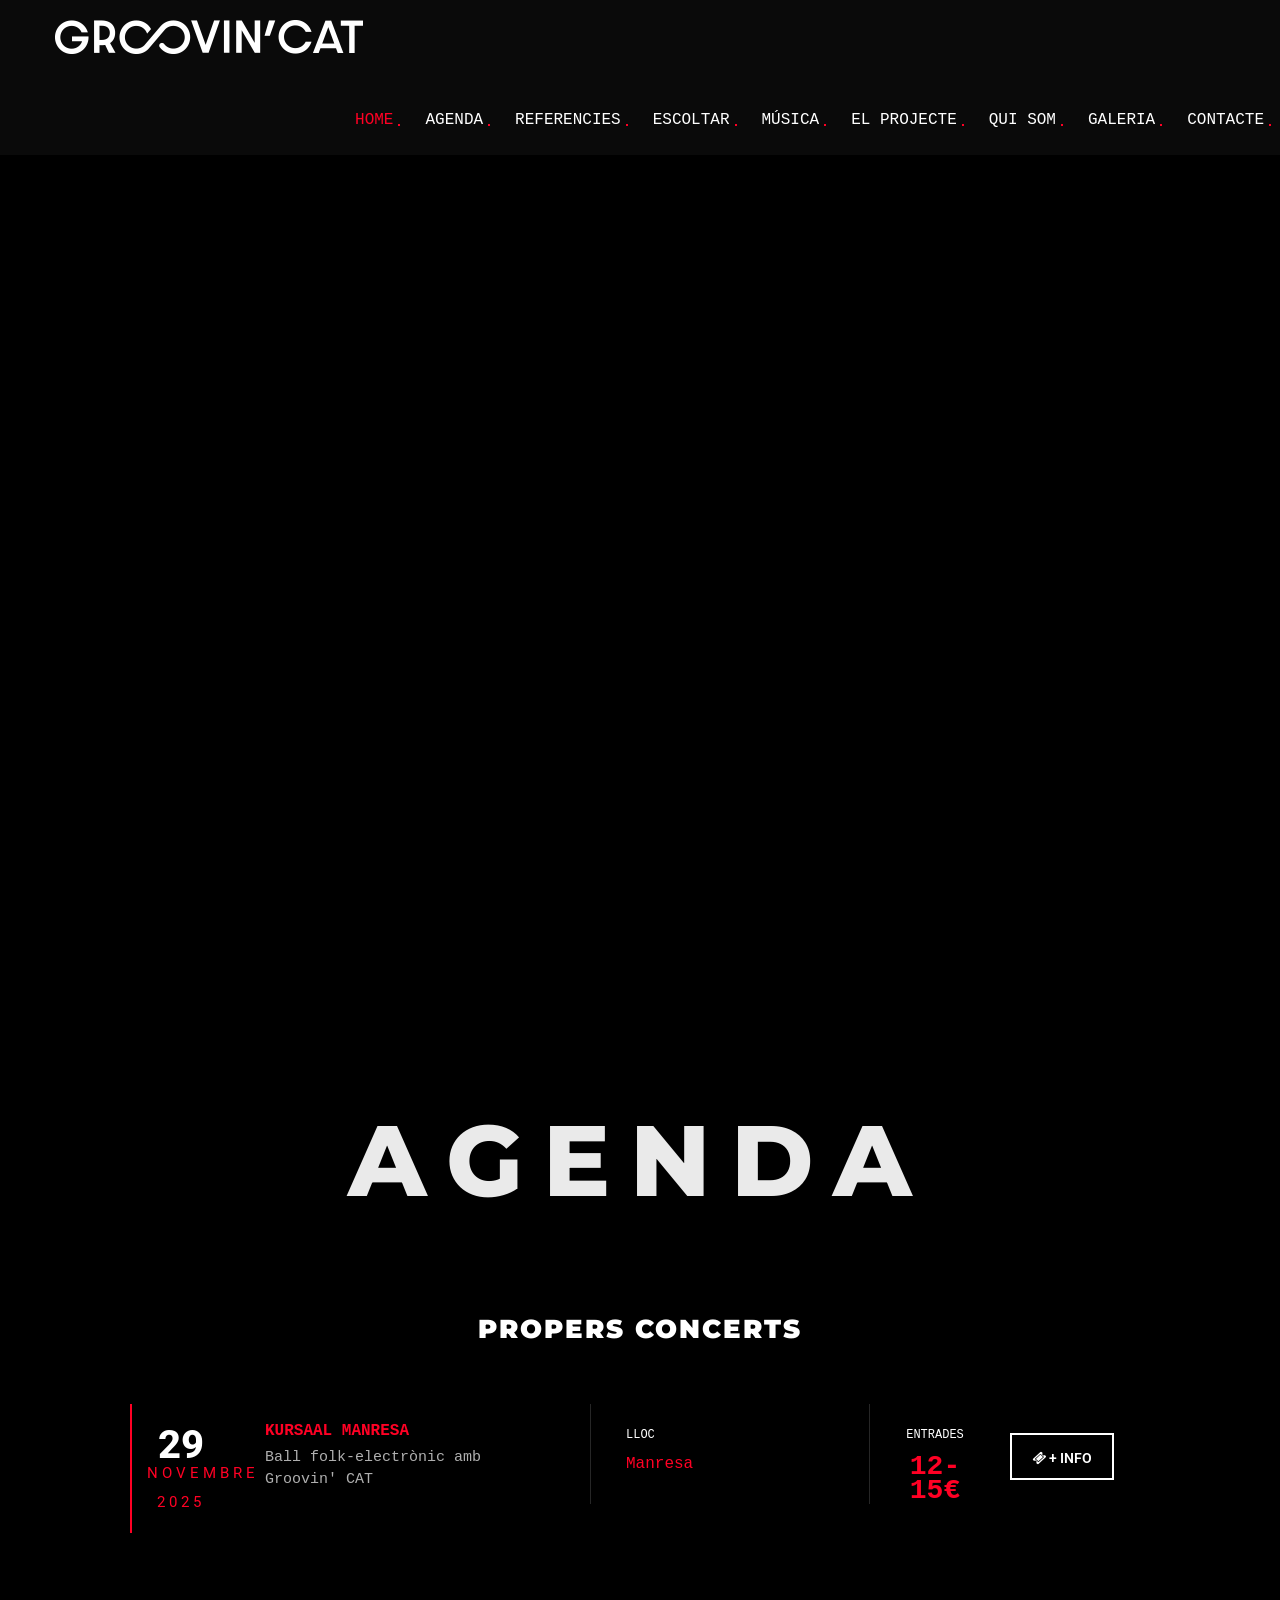
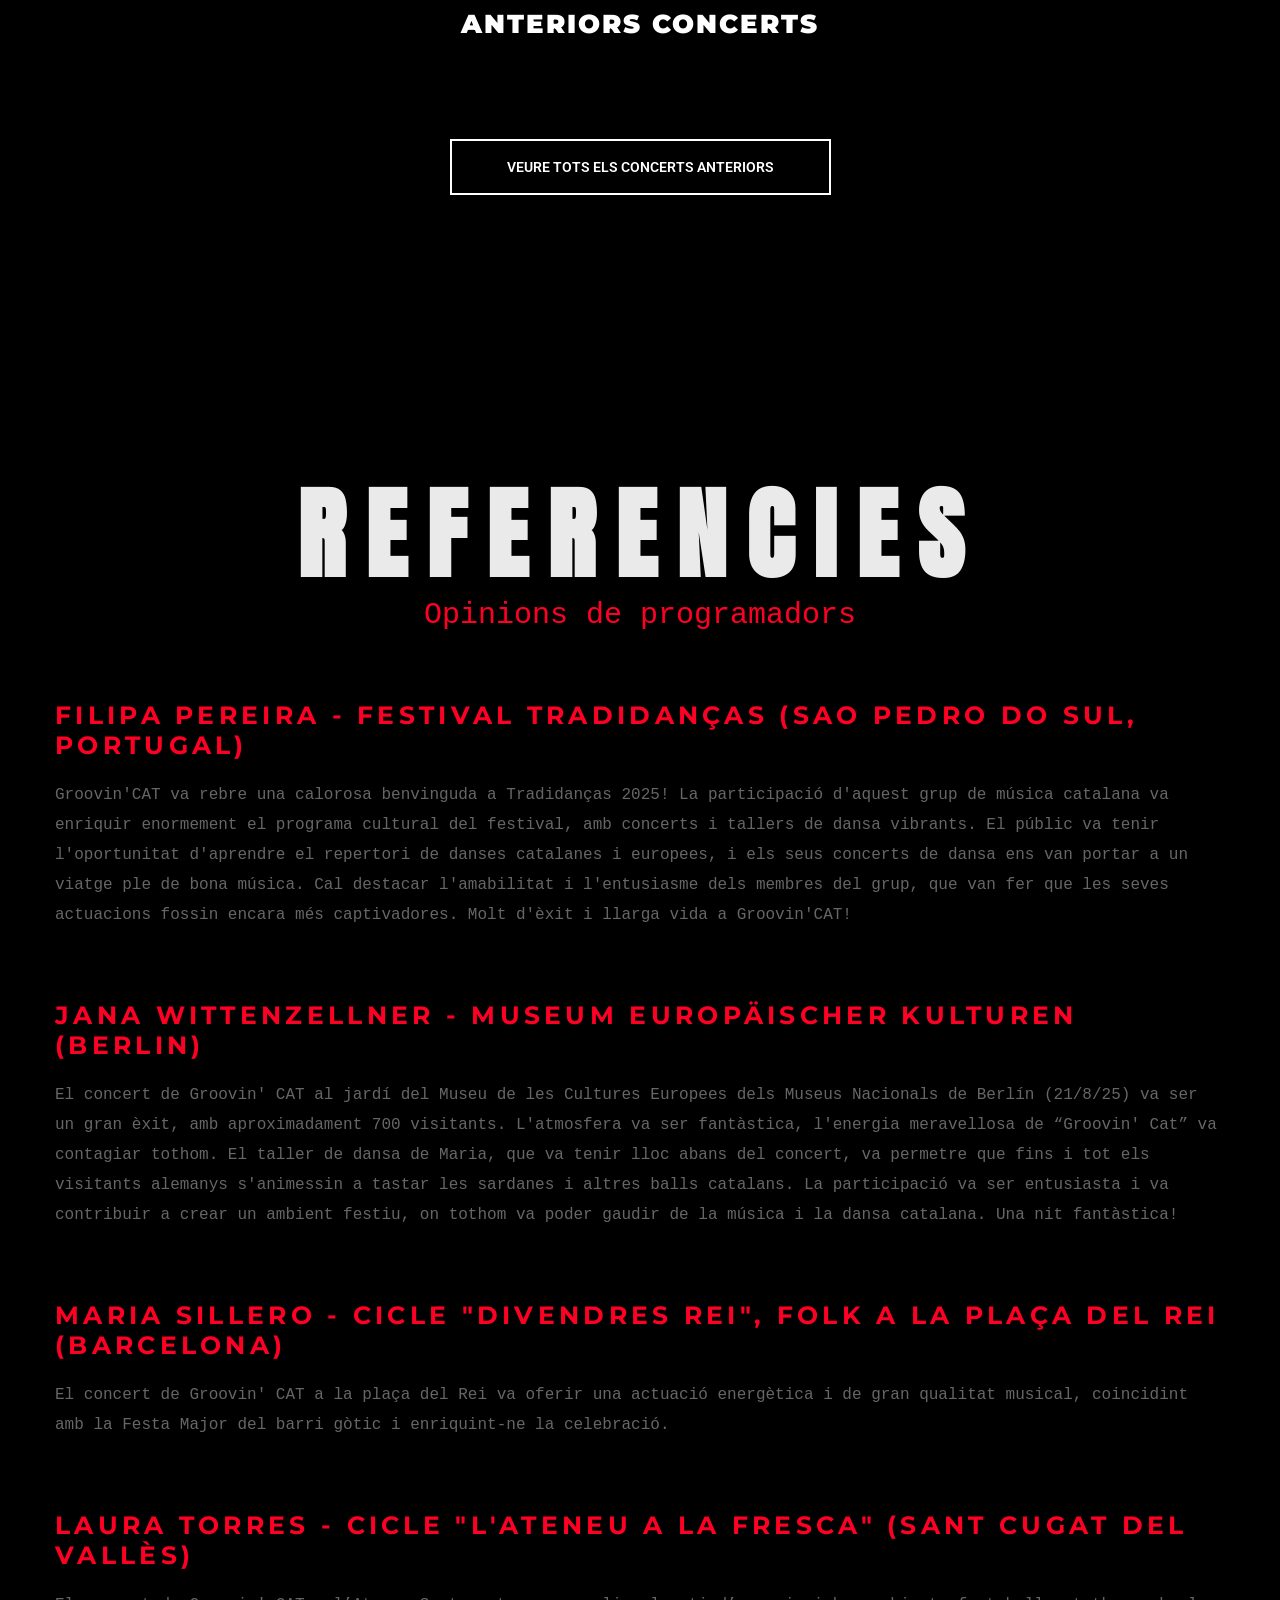
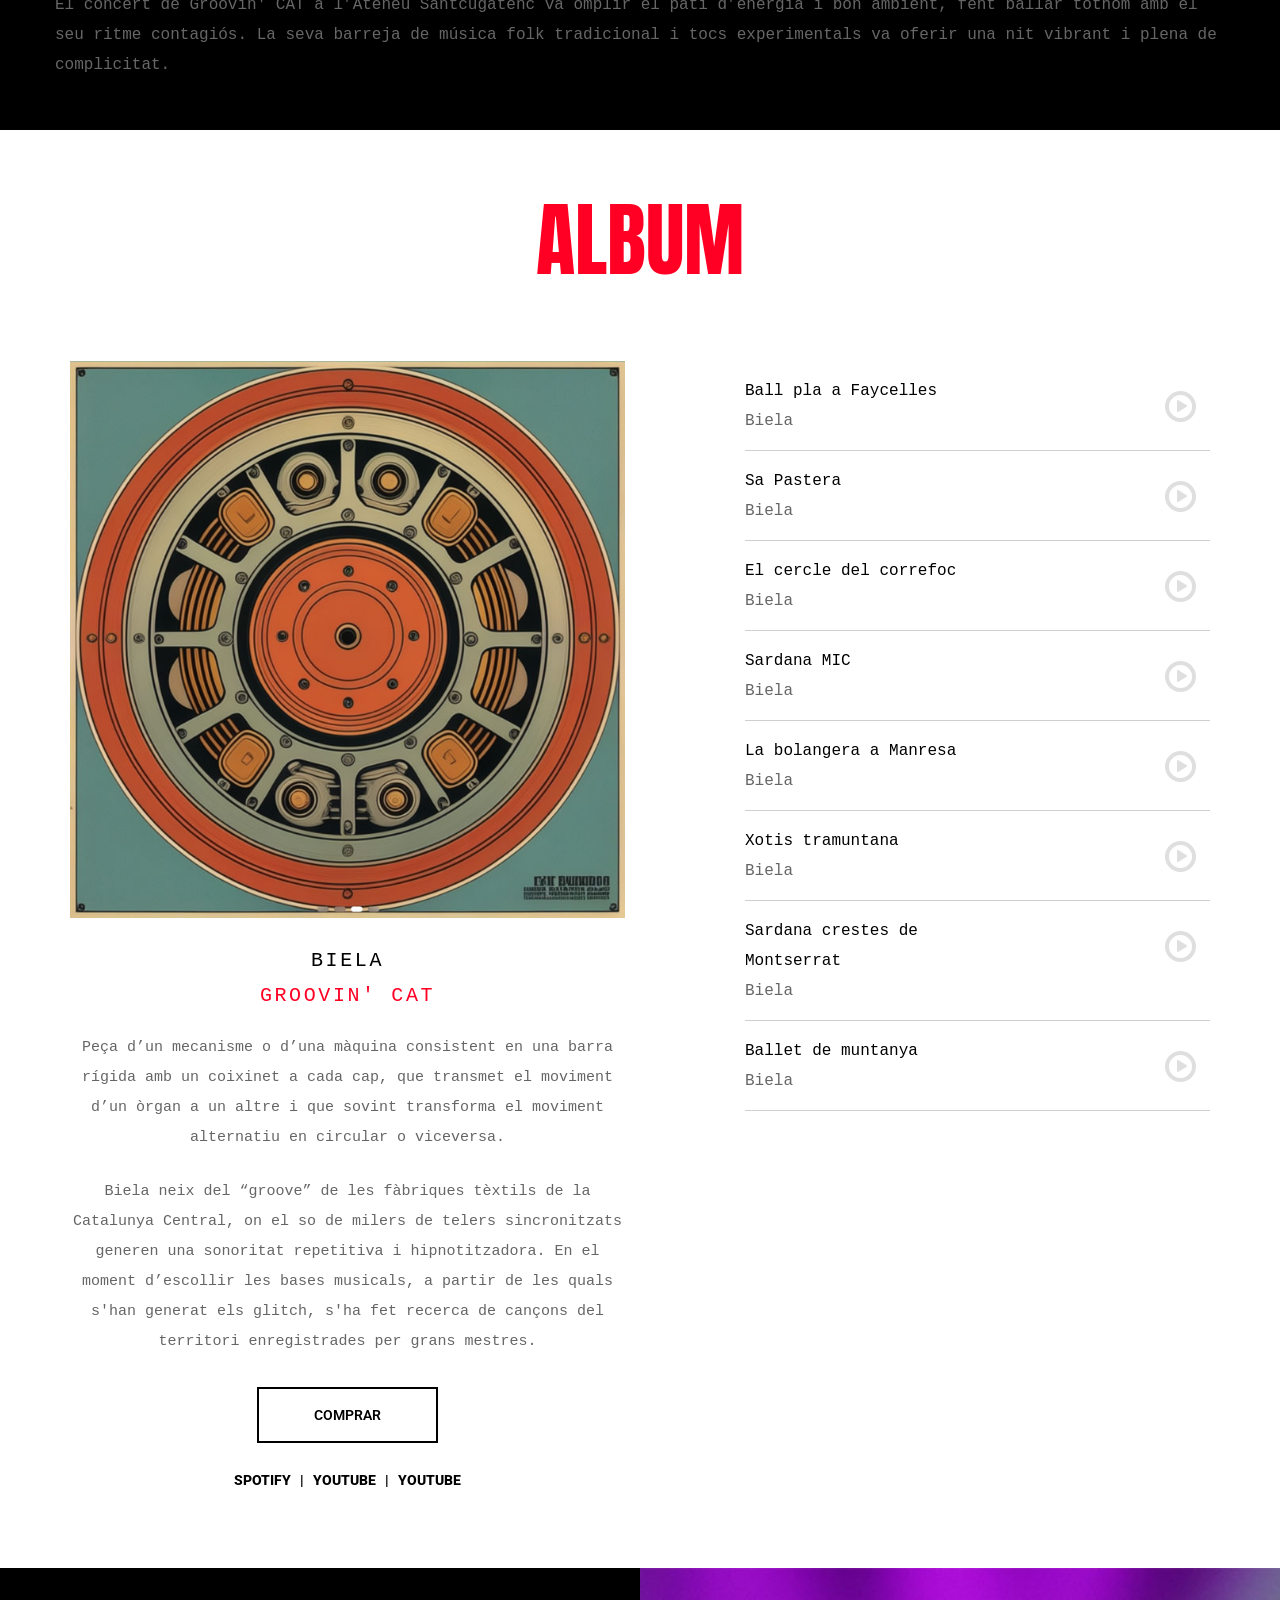
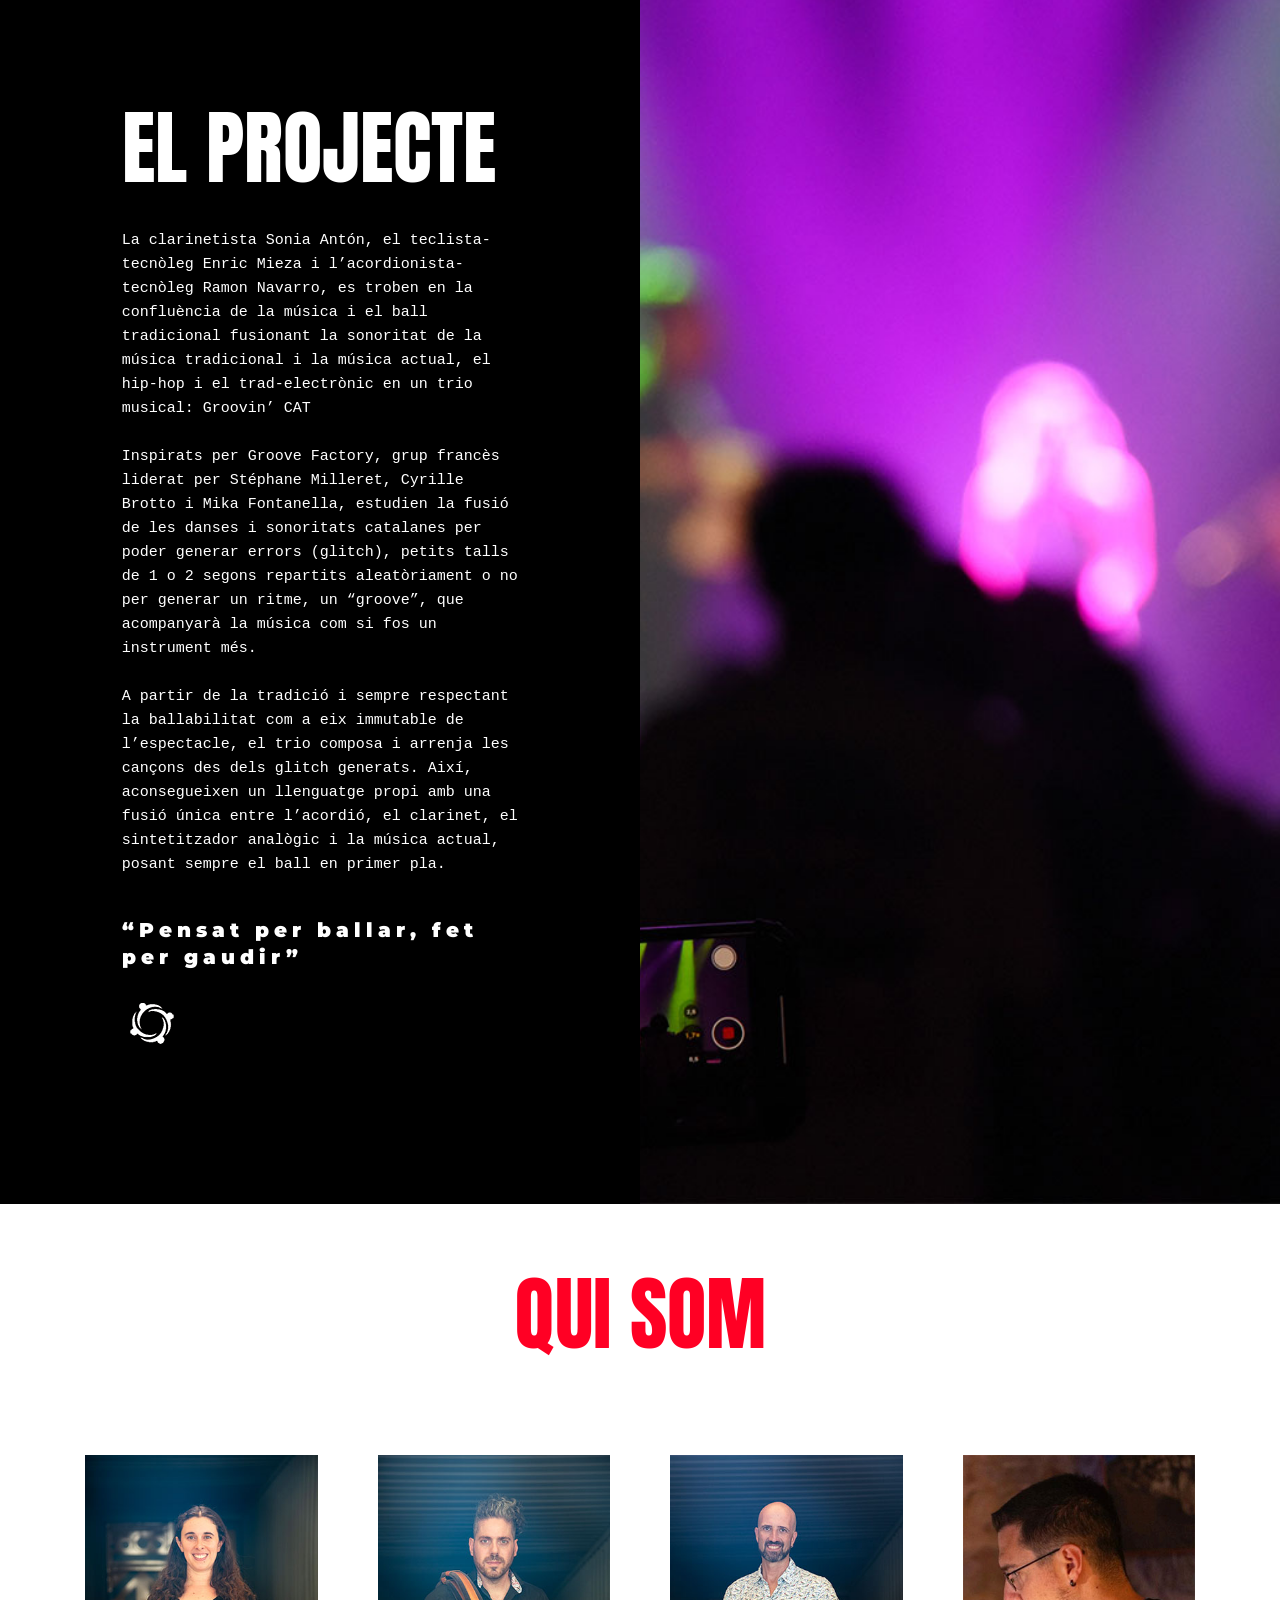
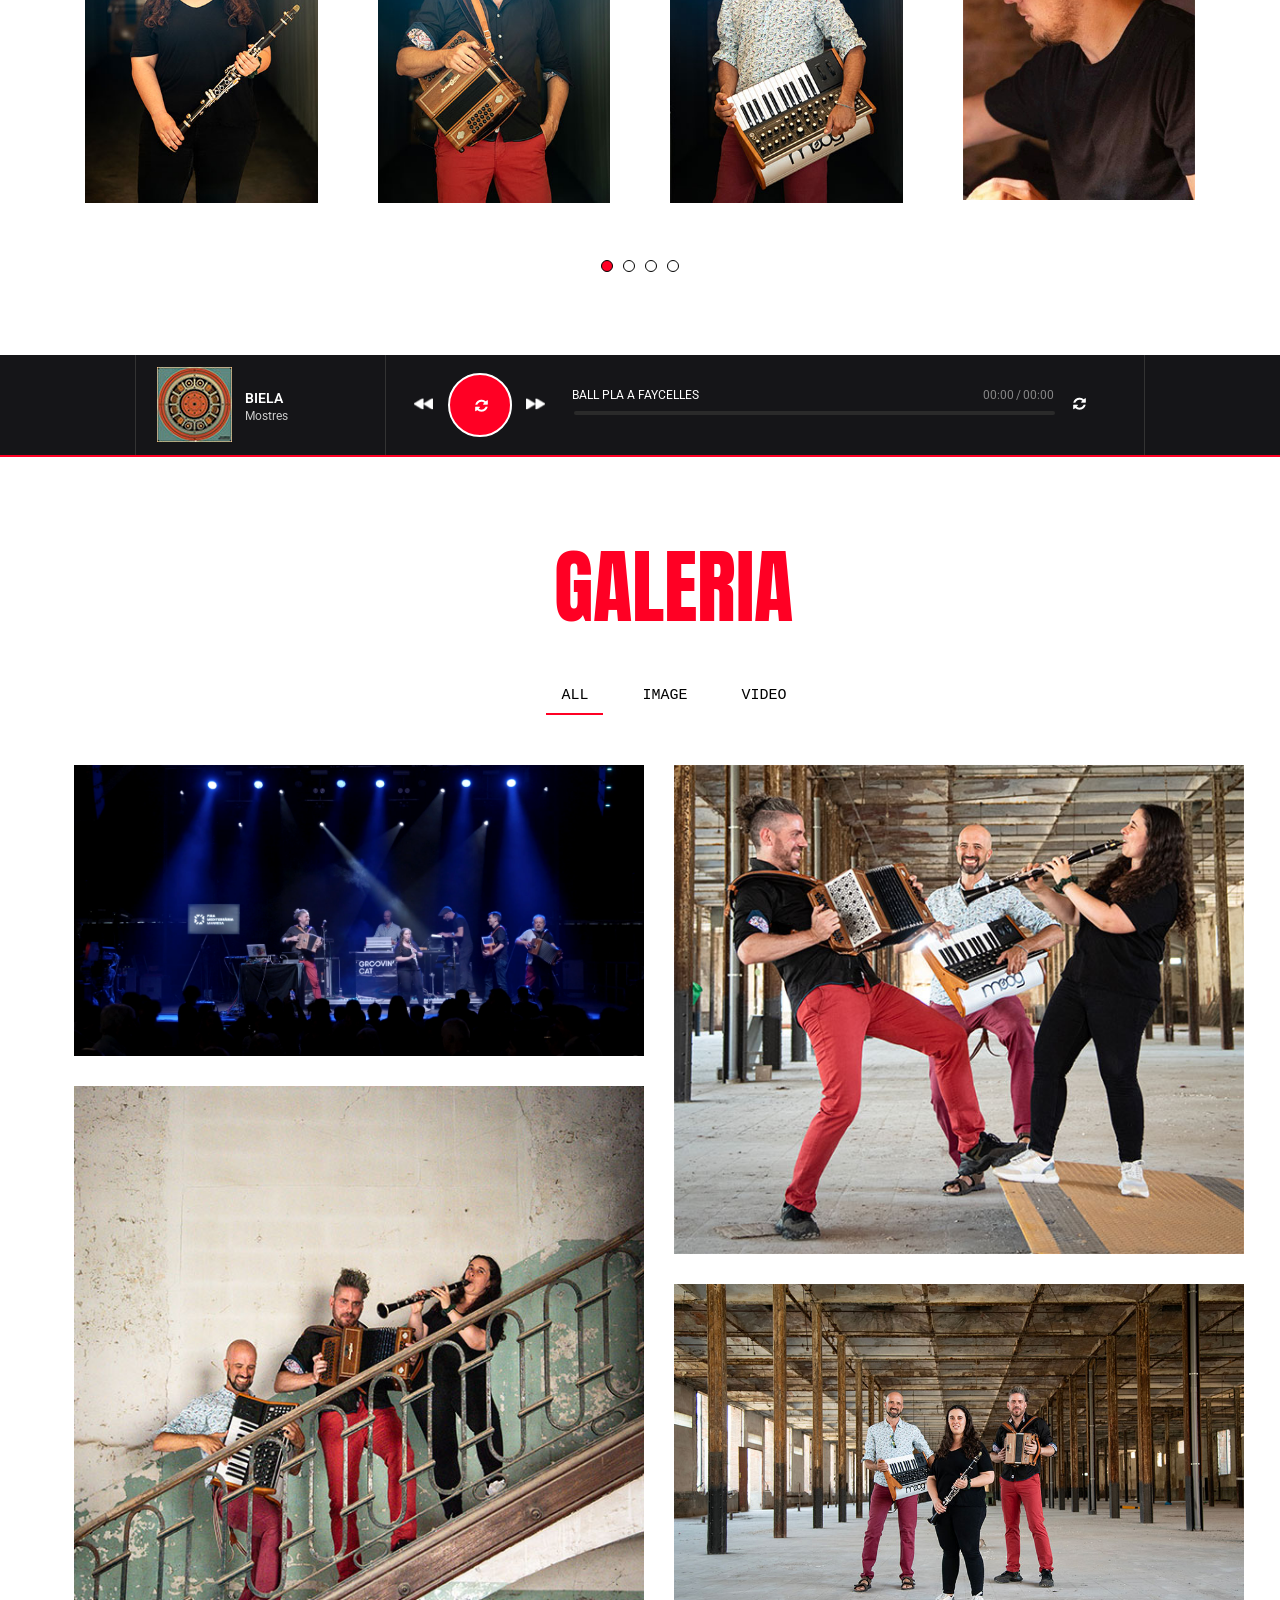
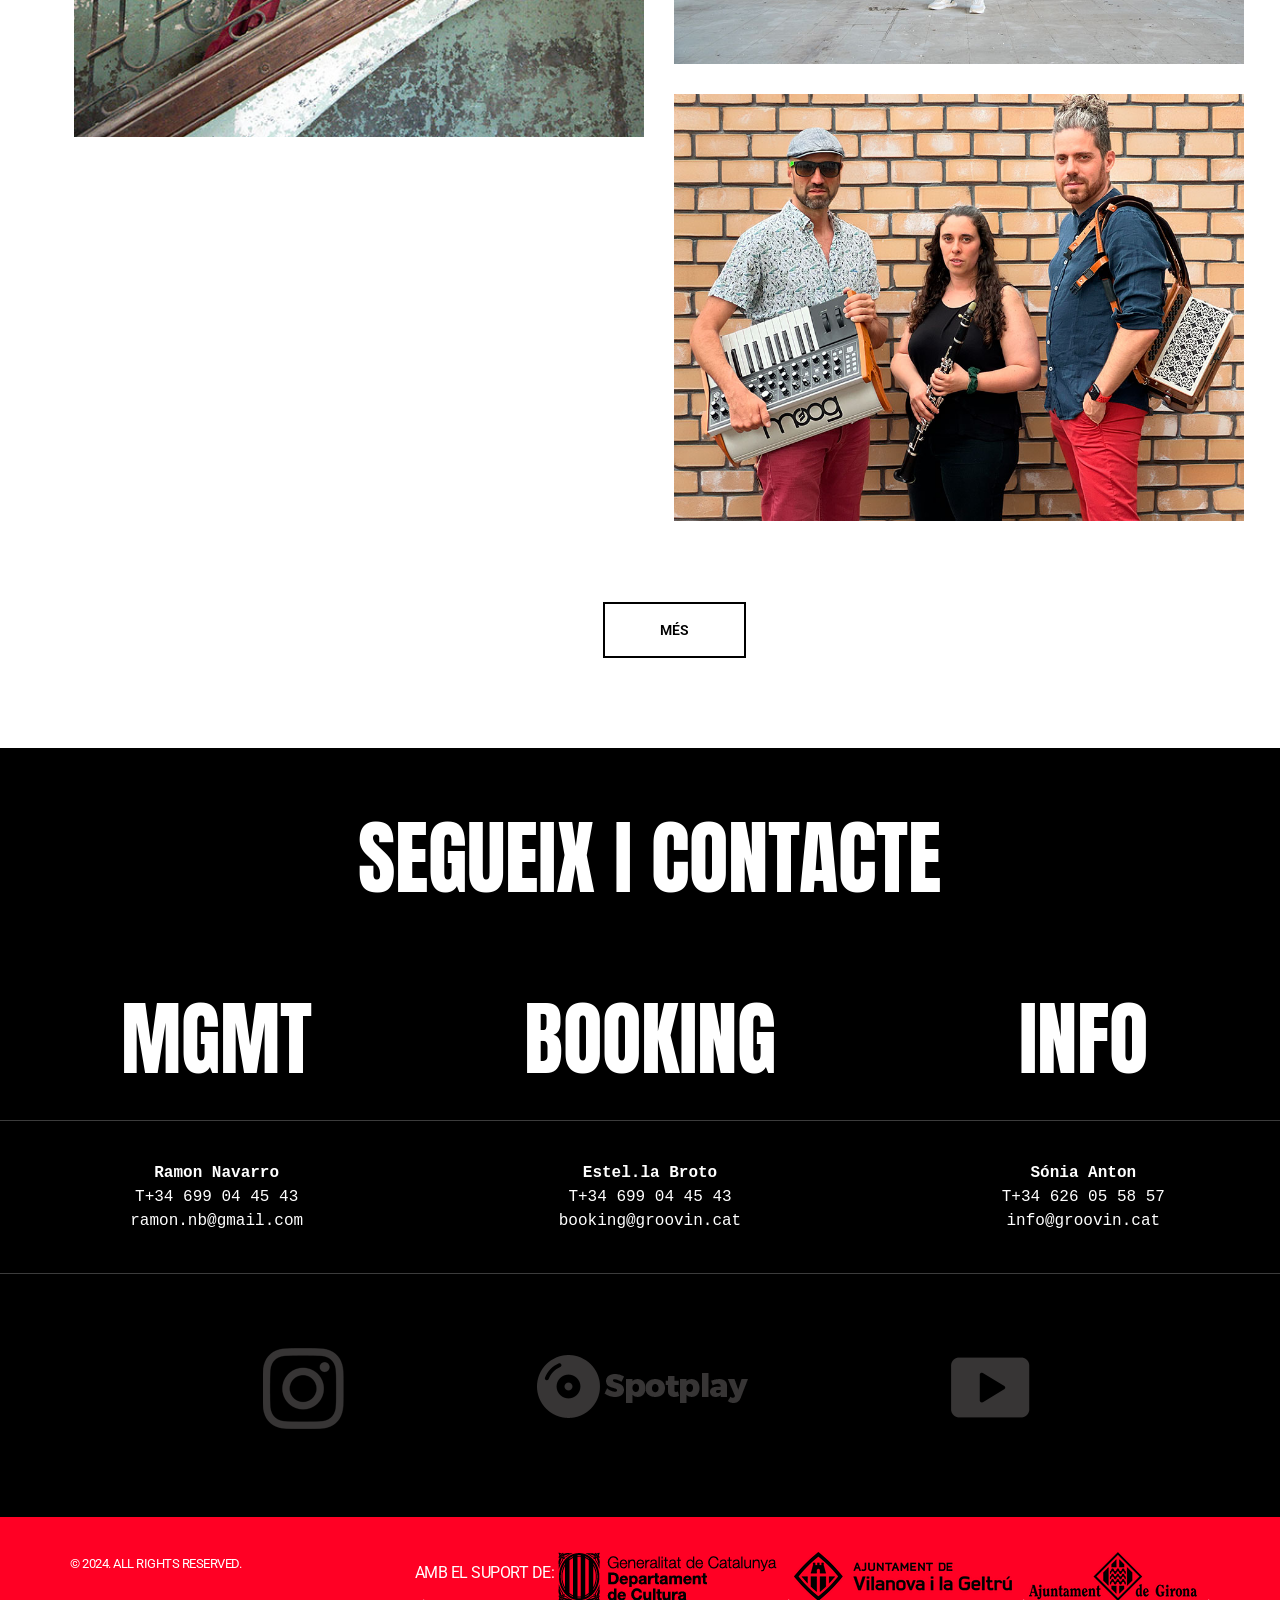
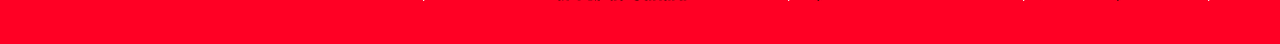
==== commit 4b41ac51: "Add references" ====
--- a/index.html
+++ b/index.html
@@ -91,6 +91,7 @@
             <li class="active"><a href="#anchor00">Home</a></li>
 
             <li><a href="#anchor09">AGENDA</a></li>
+            <li><a href="#anchor02">REFERENCIES</a></li>
             <li><a href="#anchor_player">ESCOLTAR</a></li>
             <li><a href="#anchor01">MÚSICA</a></li>
             <li><a href="#anchor04">EL PROJECTE</a></li>
@@ -120,9 +121,19 @@
     </section>
 
     <section
-      class="section container-fluid full-width upcomming-events-list inverse-color"
+      class="section container-fluid intro intro-mini full-width upcomming-events-list inverse-color"
       id="anchor09"
     >
+      <div class="container">
+        <div class="row">
+          <div class="col-md-12">
+            <div class="text-center">
+              <h1 class="primary-title">Agenda</h1>
+            </div>
+          </div>
+        </div>
+      </div>
+
       <div class="">
         <div class="row">
           <div class="col-md-8 col-md-offset-2">
@@ -134,97 +145,6 @@
         <div class="row">
           <div class="col-md-12">
             <ul>
-              <li>
-                <div>
-                  <p class="date-event">5 <span>Agost 2025</span></p>
-                  <p class="name">
-                    <span>Ni Flauers 5</span>
-                    Ball folk-electrònic amb Groove Factory i Groovin' CAT a les
-                    21:00
-                  </p>
-                  <p class="venue">
-                    lloc
-                    <span>Alpens</span>
-                  </p>
-                  <p class="price">
-                    entrades
-                    <span>$?</span>
-                  </p>
-                  <p class="buy">
-                    <a href="#" class="btn square icon"
-                      ><i class="fa fa-ticket"></i> + Info</a
-                    >
-                  </p>
-                </div>
-              </li>
-              <li>
-                <div>
-                  <p class="date-event">6 <span>Setembre 2025</span></p>
-                  <p class="name">
-                    <span>Festes de Tura</span>
-                    Ball folk-electrònic amb Groovin' CAT a les 19:00
-                  </p>
-                  <p class="venue">
-                    lloc
-                    <span>Olot</span>
-                  </p>
-                  <p class="price">
-                    entrades
-                    <span>Lliure</span>
-                  </p>
-                  <p class="buy">
-                    <a href="#" class="btn square icon"
-                      ><i class="fa fa-ticket"></i> + Info</a
-                    >
-                  </p>
-                </div>
-              </li>
-              <li>
-                <div>
-                  <p class="date-event">26 <span> Setembre 2025</span></p>
-                  <p class="name">
-                    <span>La Cambra de l'Ateneu a la Fresca</span>
-                    Ball folk-electrònic amb Groovin' CAT a les 20:00
-                  </p>
-                  <p class="venue">
-                    lloc
-                    <span>$?</span>
-                  </p>
-                  <p class="price">
-                    entrades
-                    <span>$?</span>
-                  </p>
-                  <p class="buy">
-                    <a href="#" class="btn square icon"
-                      ><i class="fa fa-ticket"></i> + Info</a
-                    >
-                  </p>
-                </div>
-              </li>
-              <li>
-                <div>
-                  <p class="date-event">27 <span>Setembre 2025</span></p>
-                  <p class="name">
-                    <span
-                      >Jornades Gastronòmiques de les Plantes Oblidades</span
-                    >
-                    Ball folk-electrònic amb Groovin' CAT a les 15:30
-                  </p>
-                  <p class="venue">
-                    lloc
-                    <span>Igualada</span>
-                  </p>
-                  <p class="price">
-                    entrades
-                    <span>Lliure</span>
-                  </p>
-                  <p class="buy">
-                    <a href="#" class="btn square icon"
-                      ><i class="fa fa-ticket"></i> + Info</a
-                    >
-                  </p>
-                </div>
-              </li>
               <li>
                 <div>
                   <p class="date-event">29 <span>Novembre 2025</span></p>
@@ -404,12 +324,203 @@
                   </p>
                 </div>
               </li>
+
+              <li class="more">
+                <div>
+                  <p class="date-event">5 <span>Agost 2025</span></p>
+                  <p class="name">
+                    <span>Ni Flauers 5</span>
+                    Ball folk-electrònic amb Groove Factory i Groovin' CAT a les
+                    21:00
+                  </p>
+                  <p class="venue">
+                    lloc
+                    <span>Alpens</span>
+                  </p>
+                  <p class="price">
+                    entrades
+                    <span>$?</span>
+                  </p>
+                  <p class="buy">
+                    <a href="#" class="btn square icon"
+                      ><i class="fa fa-ticket"></i> + Info</a
+                    >
+                  </p>
+                </div>
+              </li>
+              <li class="more">
+                <div>
+                  <p class="date-event">6 <span>Setembre 2025</span></p>
+                  <p class="name">
+                    <span>Festes de Tura</span>
+                    Ball folk-electrònic amb Groovin' CAT a les 19:00
+                  </p>
+                  <p class="venue">
+                    lloc
+                    <span>Olot</span>
+                  </p>
+                  <p class="price">
+                    entrades
+                    <span>Lliure</span>
+                  </p>
+                  <p class="buy">
+                    <a href="#" class="btn square icon"
+                      ><i class="fa fa-ticket"></i> + Info</a
+                    >
+                  </p>
+                </div>
+              </li>
+              <li class="more">
+                <div>
+                  <p class="date-event">26 <span> Setembre 2025</span></p>
+                  <p class="name">
+                    <span>La Cambra de l'Ateneu a la Fresca</span>
+                    Ball folk-electrònic amb Groovin' CAT a les 20:00
+                  </p>
+                  <p class="venue">
+                    lloc
+                    <span>$?</span>
+                  </p>
+                  <p class="price">
+                    entrades
+                    <span>$?</span>
+                  </p>
+                  <p class="buy">
+                    <a href="#" class="btn square icon"
+                      ><i class="fa fa-ticket"></i> + Info</a
+                    >
+                  </p>
+                </div>
+              </li>
+              <li class="more">
+                <div>
+                  <p class="date-event">27 <span>Setembre 2025</span></p>
+                  <p class="name">
+                    <span
+                      >Jornades Gastronòmiques de les Plantes Oblidades</span
+                    >
+                    Ball folk-electrònic amb Groovin' CAT a les 15:30
+                  </p>
+                  <p class="venue">
+                    lloc
+                    <span>Igualada</span>
+                  </p>
+                  <p class="price">
+                    entrades
+                    <span>Lliure</span>
+                  </p>
+                  <p class="buy">
+                    <a href="#" class="btn square icon"
+                      ><i class="fa fa-ticket"></i> + Info</a
+                    >
+                  </p>
+                </div>
+              </li>
             </ul>
             <p class="view-all-events">
               <a id="more-events" href="#" class="btn square"
-                >Veure tots els concerts</a
+                >Veure tots els concerts anteriors</a
               >
             </p>
+          </div>
+        </div>
+      </div>
+    </section>
+
+    <!-- INTRO -->
+    <section class="intro intro-mini full-width jIntro bg-blog" id="anchor02">
+      <div class="container">
+        <div class="row">
+          <div class="col-md-12">
+            <div class="text-center">
+              <h1 class="primary-title">Referencies</h1>
+              <h2 class="subtitle-text">Opinions de programadors</h2>
+            </div>
+          </div>
+        </div>
+      </div>
+      <div class="section blog list-posts" id="anchor07">
+        <div class="container">
+          <div class="row">
+            <div class="col-md-12">
+              <article class="post-item">
+                <div class="row">
+                  <div class="col-md-12">
+                    <h3 class="title post">
+                      Filipa Pereira - Festival Tradidanças (Sao Pedro do Sul,
+                      Portugal)
+                    </h3>
+                    <p>
+                      Groovin'CAT va rebre una calorosa benvinguda a Tradidanças
+                      2025! La participació d'aquest grup de música catalana va
+                      enriquir enormement el programa cultural del festival, amb
+                      concerts i tallers de dansa vibrants. El públic va tenir
+                      l'oportunitat d'aprendre el repertori de danses catalanes
+                      i europees, i els seus concerts de dansa ens van portar a
+                      un viatge ple de bona música. Cal destacar l'amabilitat i
+                      l'entusiasme dels membres del grup, que van fer que les
+                      seves actuacions fossin encara més captivadores. Molt
+                      d'èxit i llarga vida a Groovin'CAT!
+                    </p>
+                  </div>
+                </div>
+              </article>
+              <article class="post-item">
+                <div class="row">
+                  <div class="col-md-12">
+                    <h3 class="title post">
+                      Jana Wittenzellner - Museum Europäischer Kulturen (Berlin)
+                    </h3>
+                    <p>
+                      El concert de Groovin' CAT al jardí del Museu de les
+                      Cultures Europees dels Museus Nacionals de Berlín
+                      (21/8/25) va ser un gran èxit, amb aproximadament 700
+                      visitants. L'atmosfera va ser fantàstica, l'energia
+                      meravellosa de “Groovin' Cat” va contagiar tothom. El
+                      taller de dansa de Maria, que va tenir lloc abans del
+                      concert, va permetre que fins i tot els visitants alemanys
+                      s'animessin a tastar les sardanes i altres balls catalans.
+                      La participació va ser entusiasta i va contribuir a crear
+                      un ambient festiu, on tothom va poder gaudir de la música
+                      i la dansa catalana. Una nit fantàstica!
+                    </p>
+                  </div>
+                </div>
+              </article>
+              <article class="post-item">
+                <div class="row">
+                  <div class="col-md-12">
+                    <h3 class="title post">
+                      Maria Sillero - Cicle "Divendres Rei", Folk a la Plaça del
+                      Rei (Barcelona)
+                    </h3>
+                    <p>
+                      El concert de Groovin' CAT a la plaça del Rei va oferir
+                      una actuació energètica i de gran qualitat musical,
+                      coincidint amb la Festa Major del barri gòtic i
+                      enriquint-ne la celebració.
+                    </p>
+                  </div>
+                </div>
+              </article>
+              <article class="post-item">
+                <div class="row">
+                  <div class="col-md-12">
+                    <h3 class="title post">
+                      Laura Torres - Cicle "L'Ateneu a la fresca" (Sant Cugat
+                      del Vallès)
+                    </h3>
+                    <p>
+                      El concert de Groovin' CAT a l’Ateneu Santcugatenc va
+                      omplir el pati d’energia i bon ambient, fent ballar tothom
+                      amb el seu ritme contagiós. La seva barreja de música folk
+                      tradicional i tocs experimentals va oferir una nit vibrant
+                      i plena de complicitat.
+                    </p>
+                  </div>
+                </div>
+              </article>
+            </div>
           </div>
         </div>
       </div>
@@ -887,6 +998,9 @@
             <hr class="hidden-xs" />
             <div class="voffset40"></div>
             <p class="name">Ramon Navarro</p>
+            <p class="phone">
+              <a href="tel:+34-699-04-45-43">T+34 699 04 45 43</a>
+            </p>
             <p class="email">
               <a href="mailto:booking@music.com">ramon.nb@gmail.com</a>
             </p>
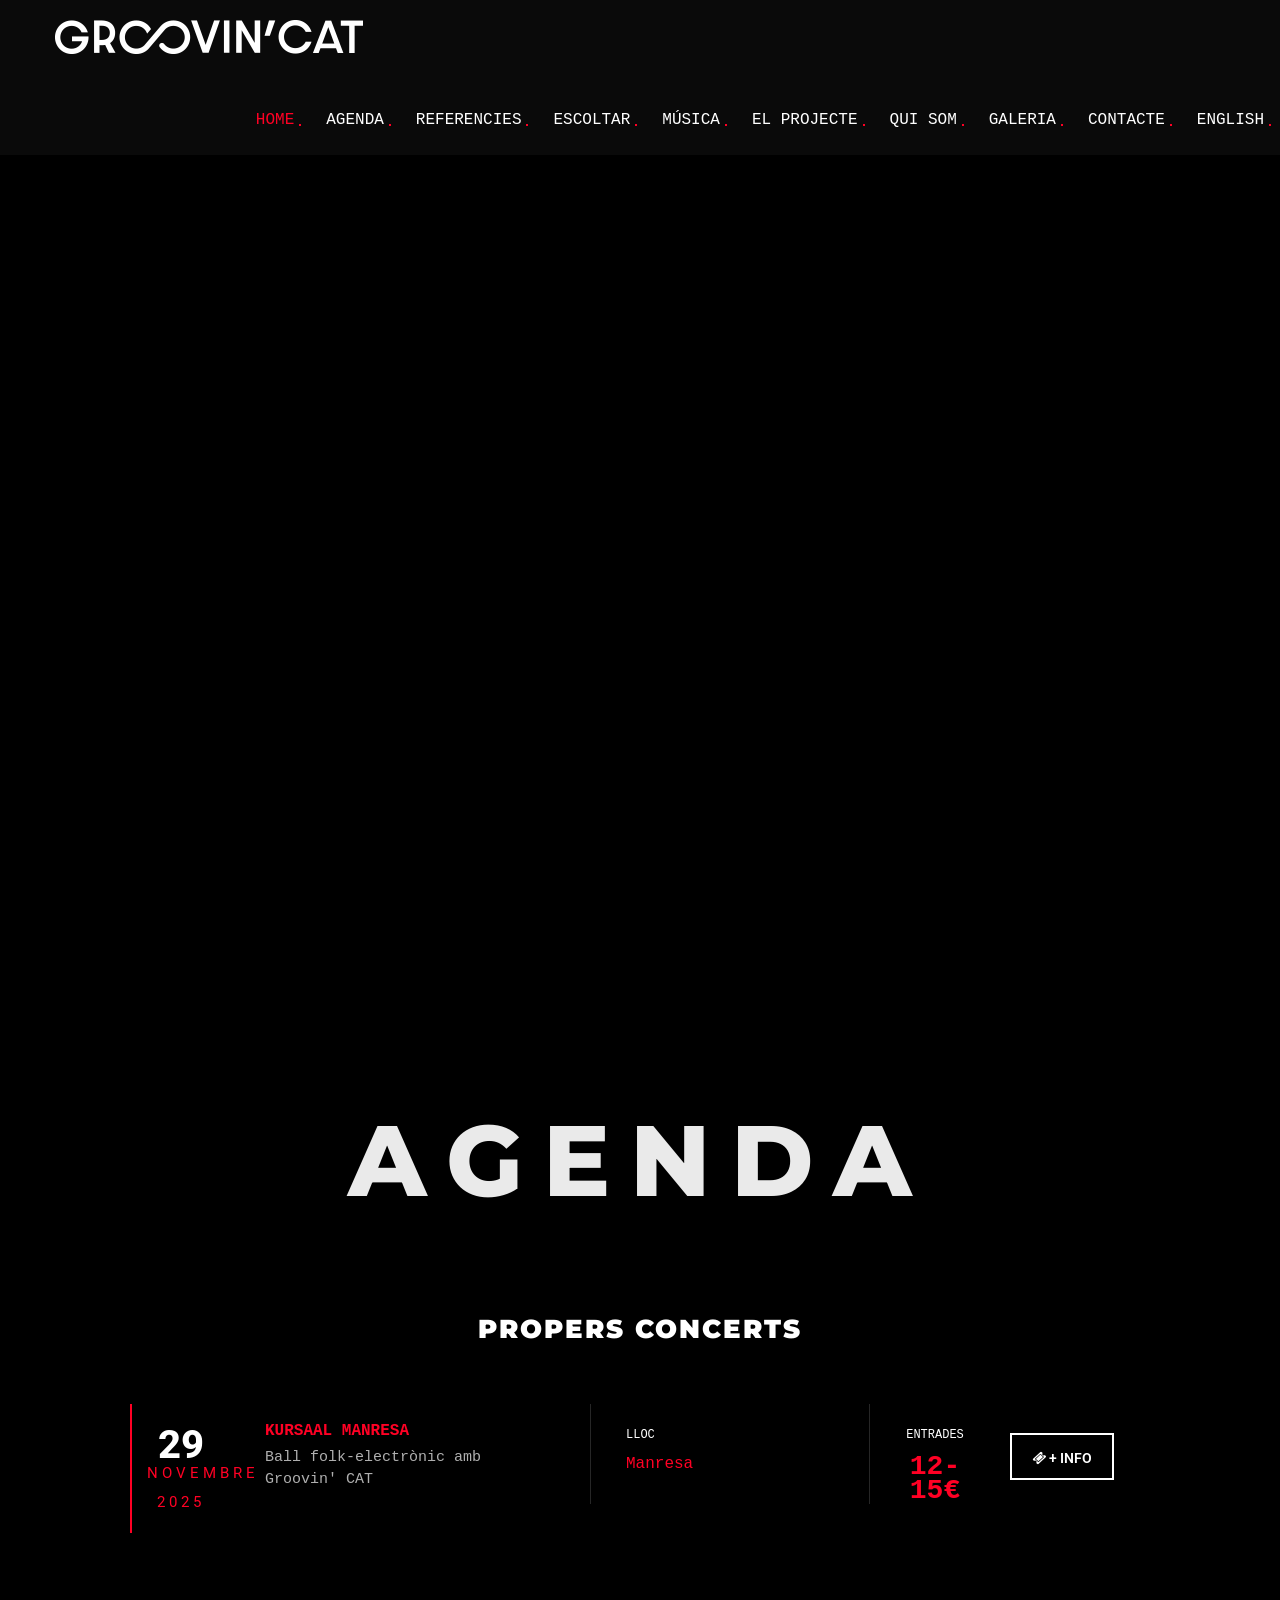
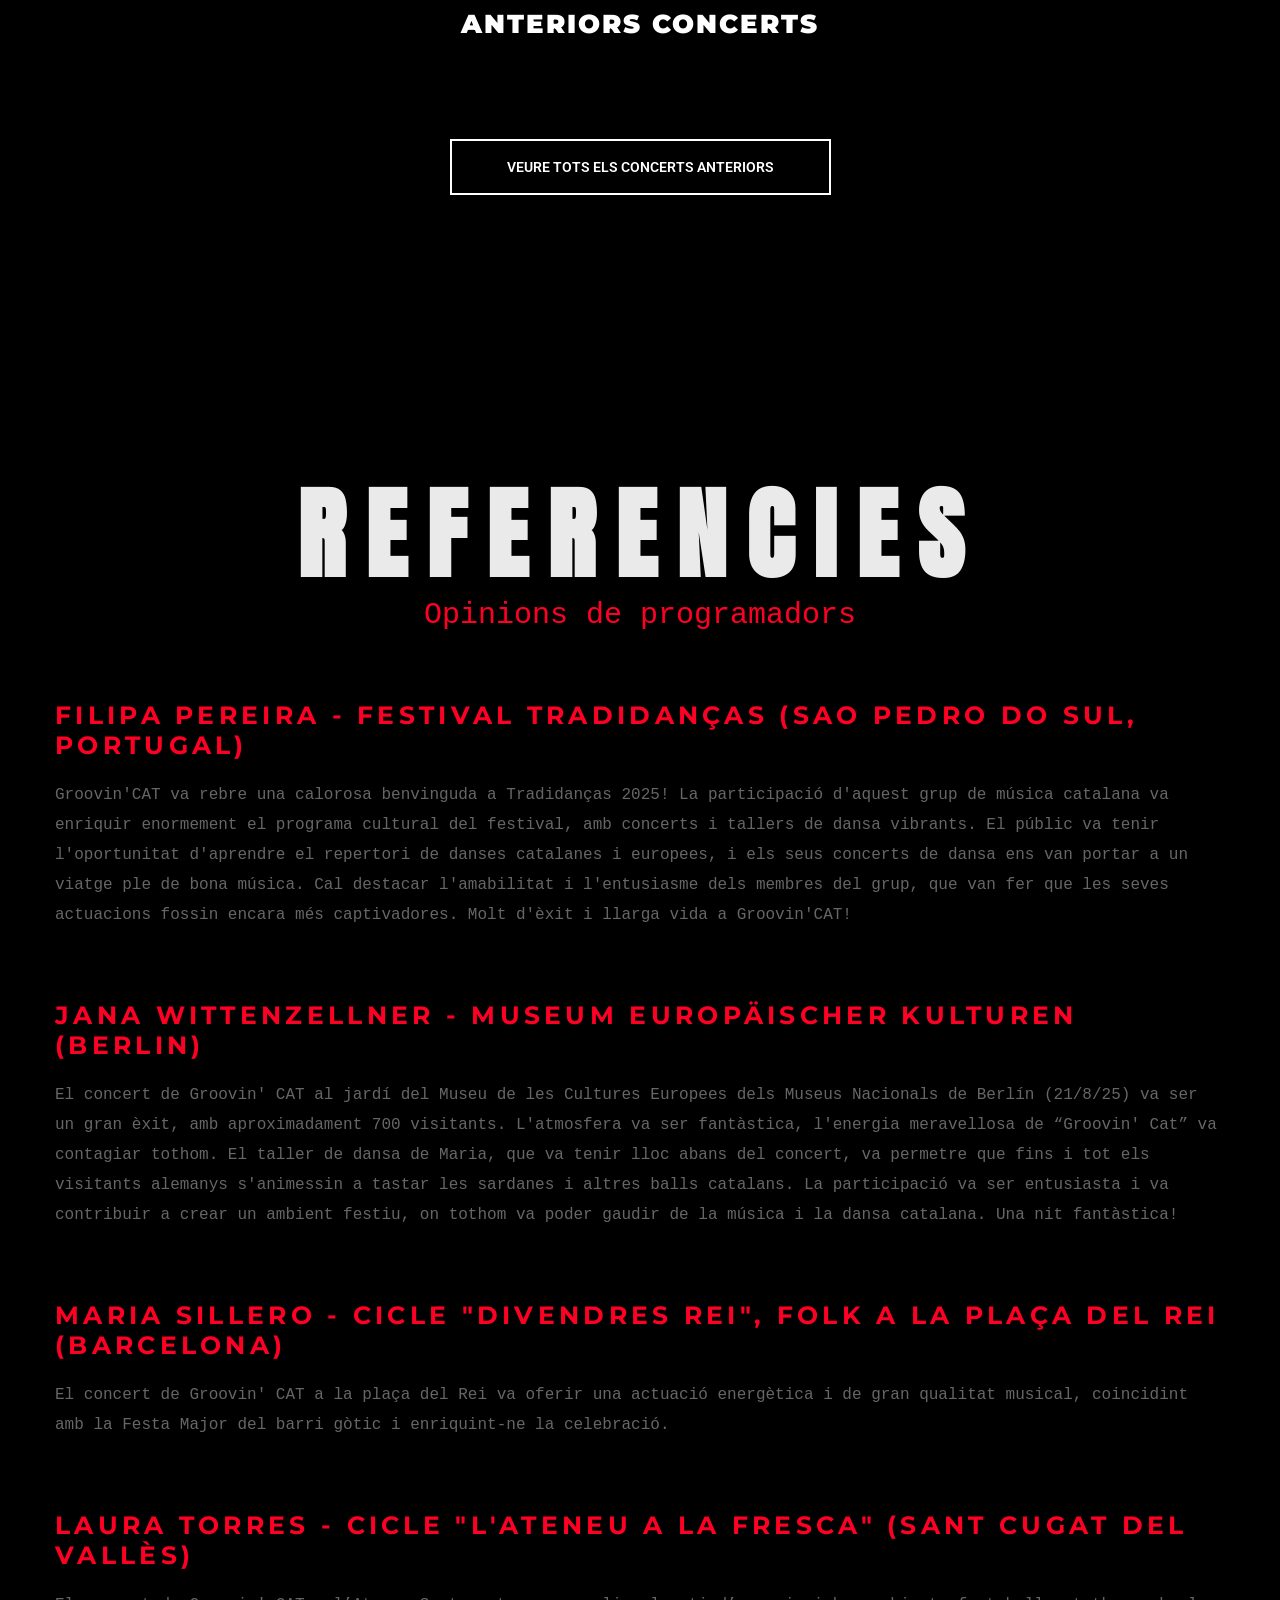
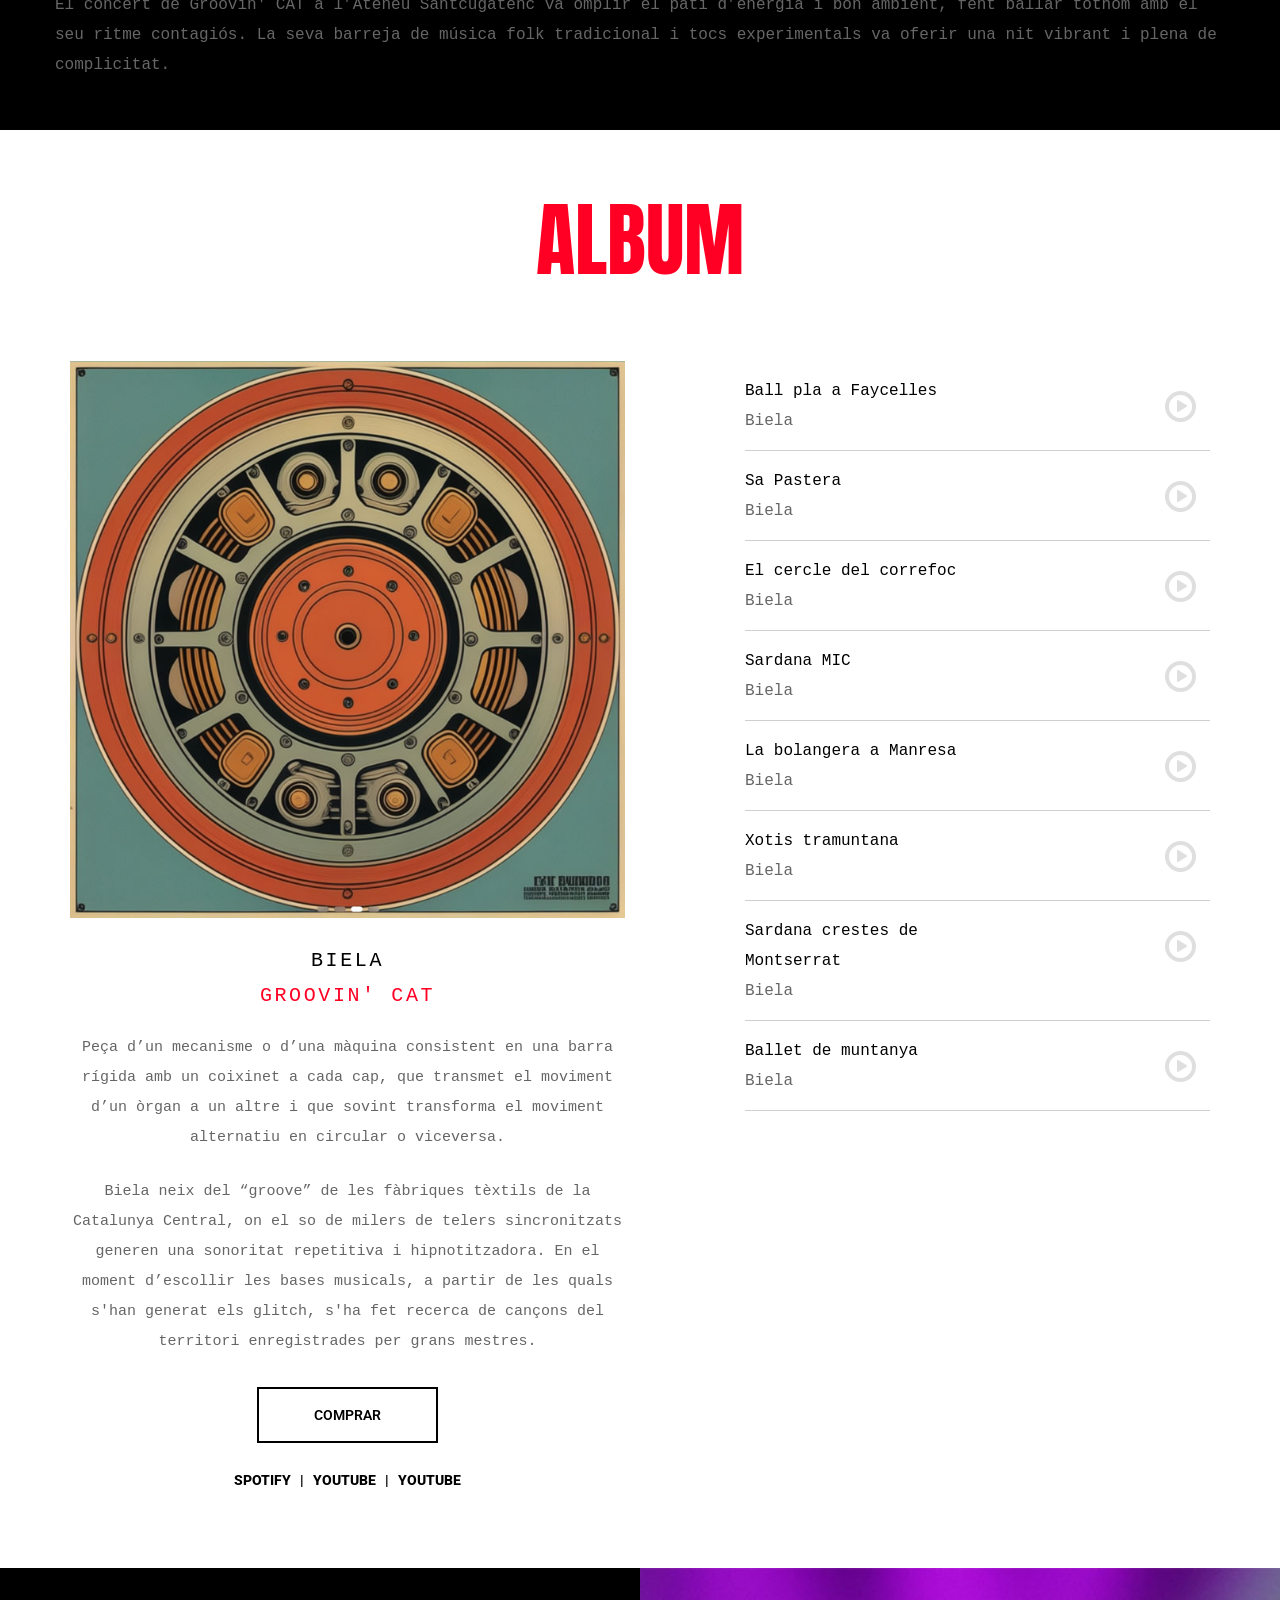
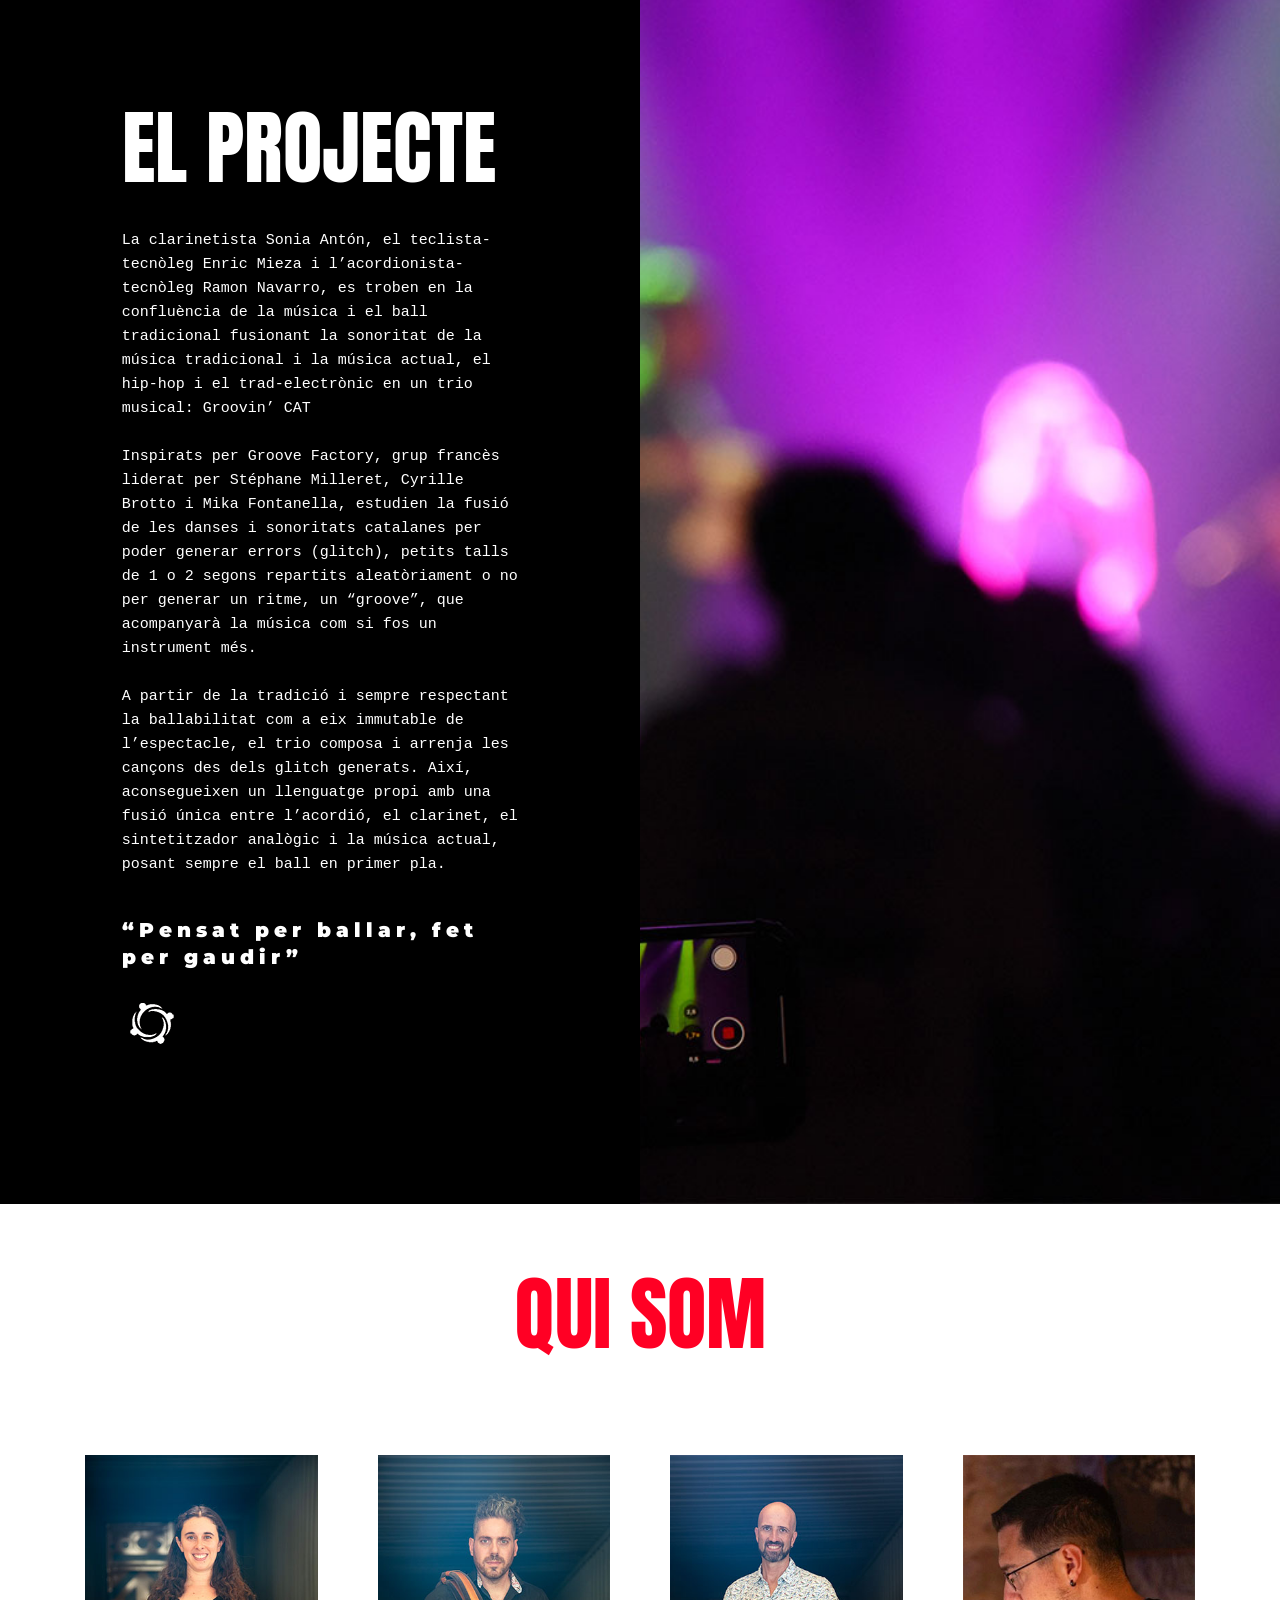
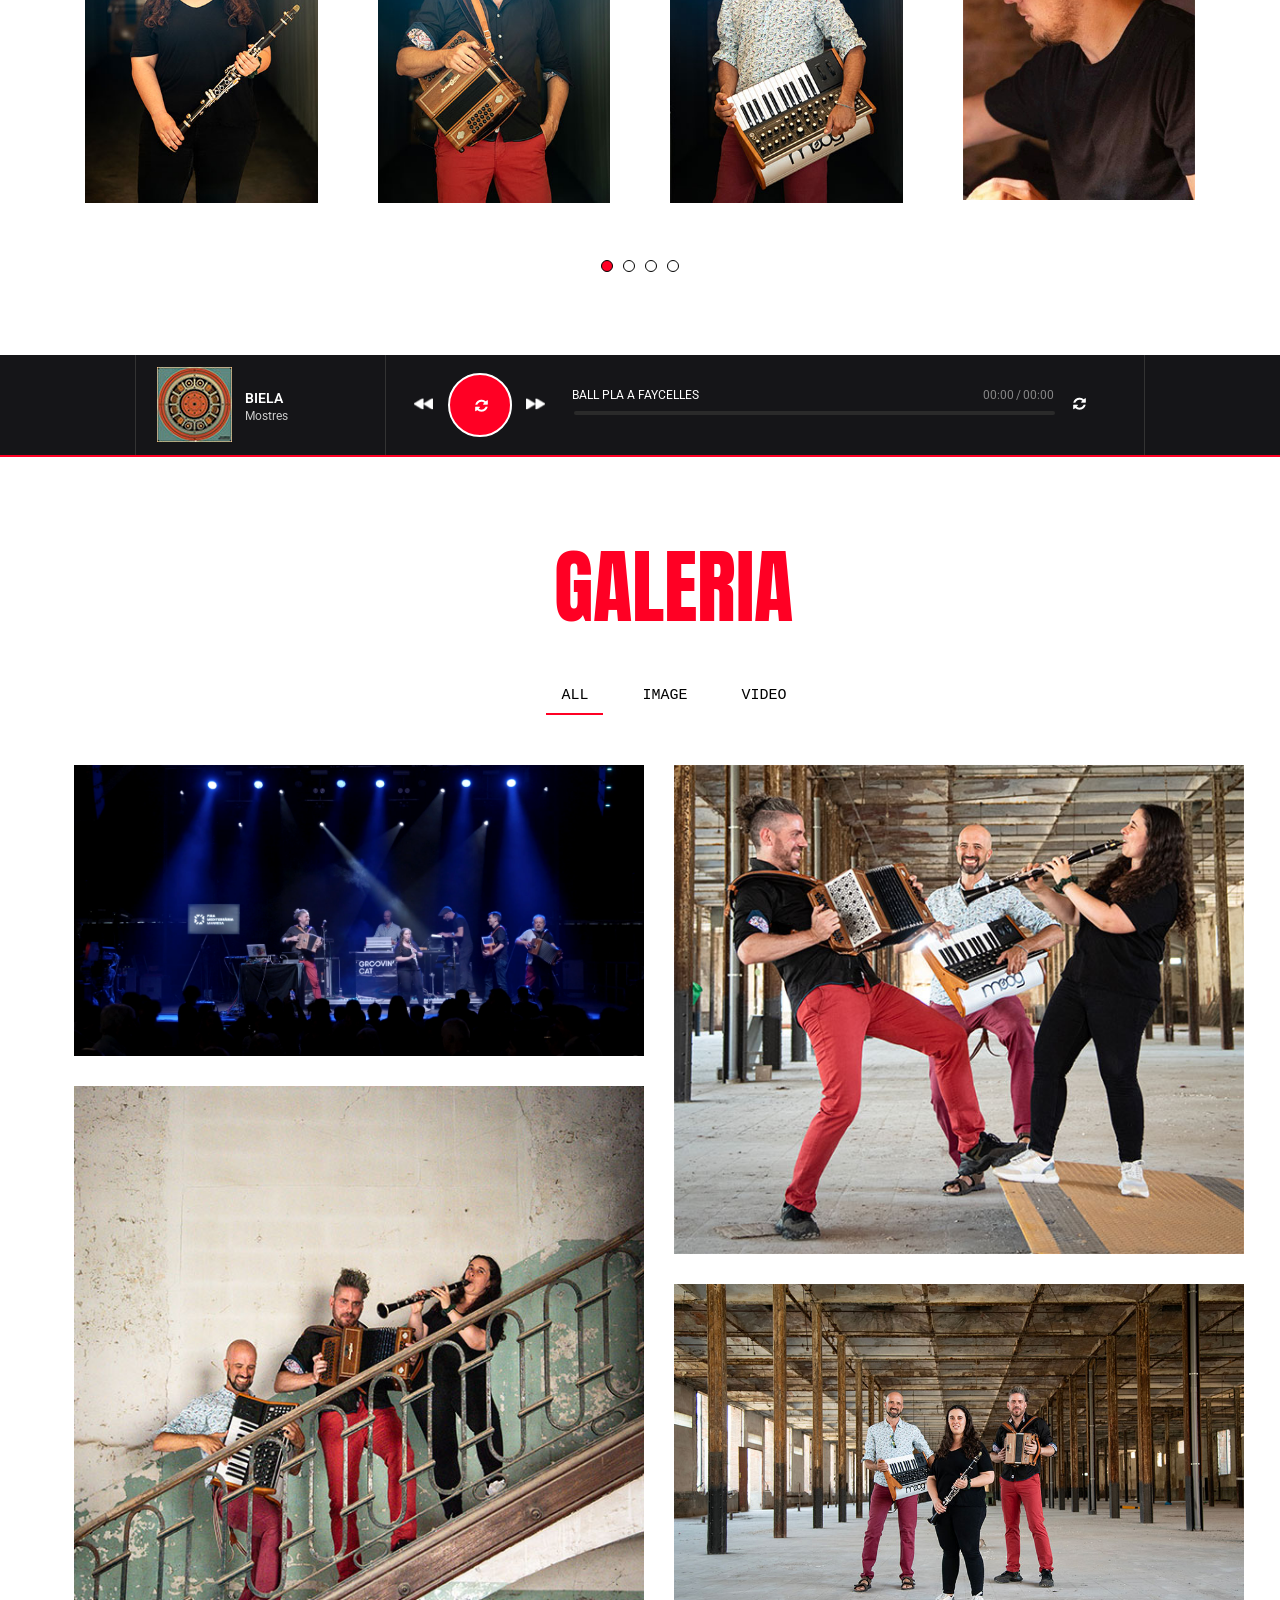
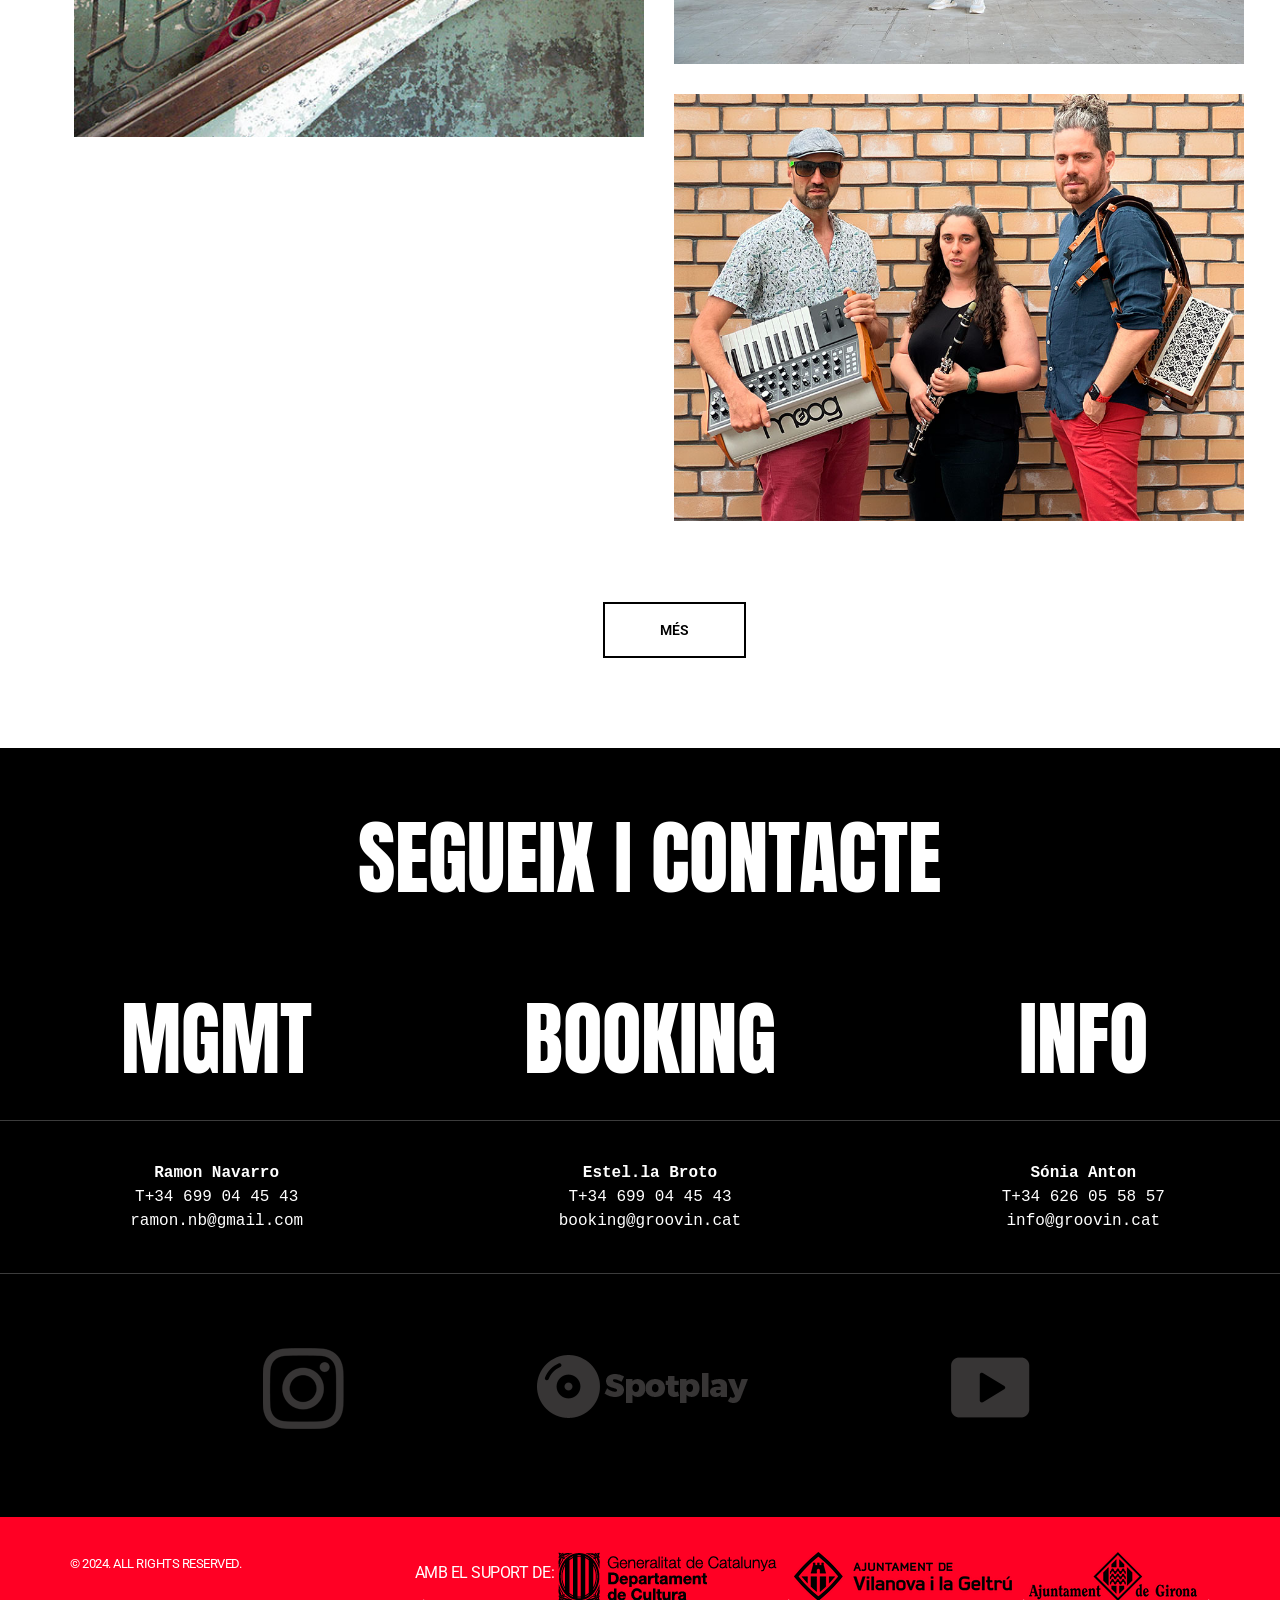
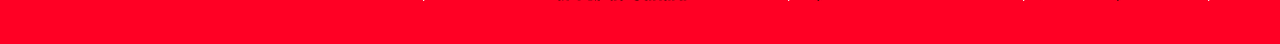
==== commit c90fc9f0: "Add english" ====
--- a/index.html
+++ b/index.html
@@ -98,6 +98,7 @@
             <li><a href="#anchor05">QUI SOM</a></li>
             <li><a href="#anchor06">GALERIA</a></li>
             <li><a href="#anchor08">CONTACTE</a></li>
+            <li><a href="en.html">ENGLISH</a></li>
           </ul>
         </div>
       </nav>
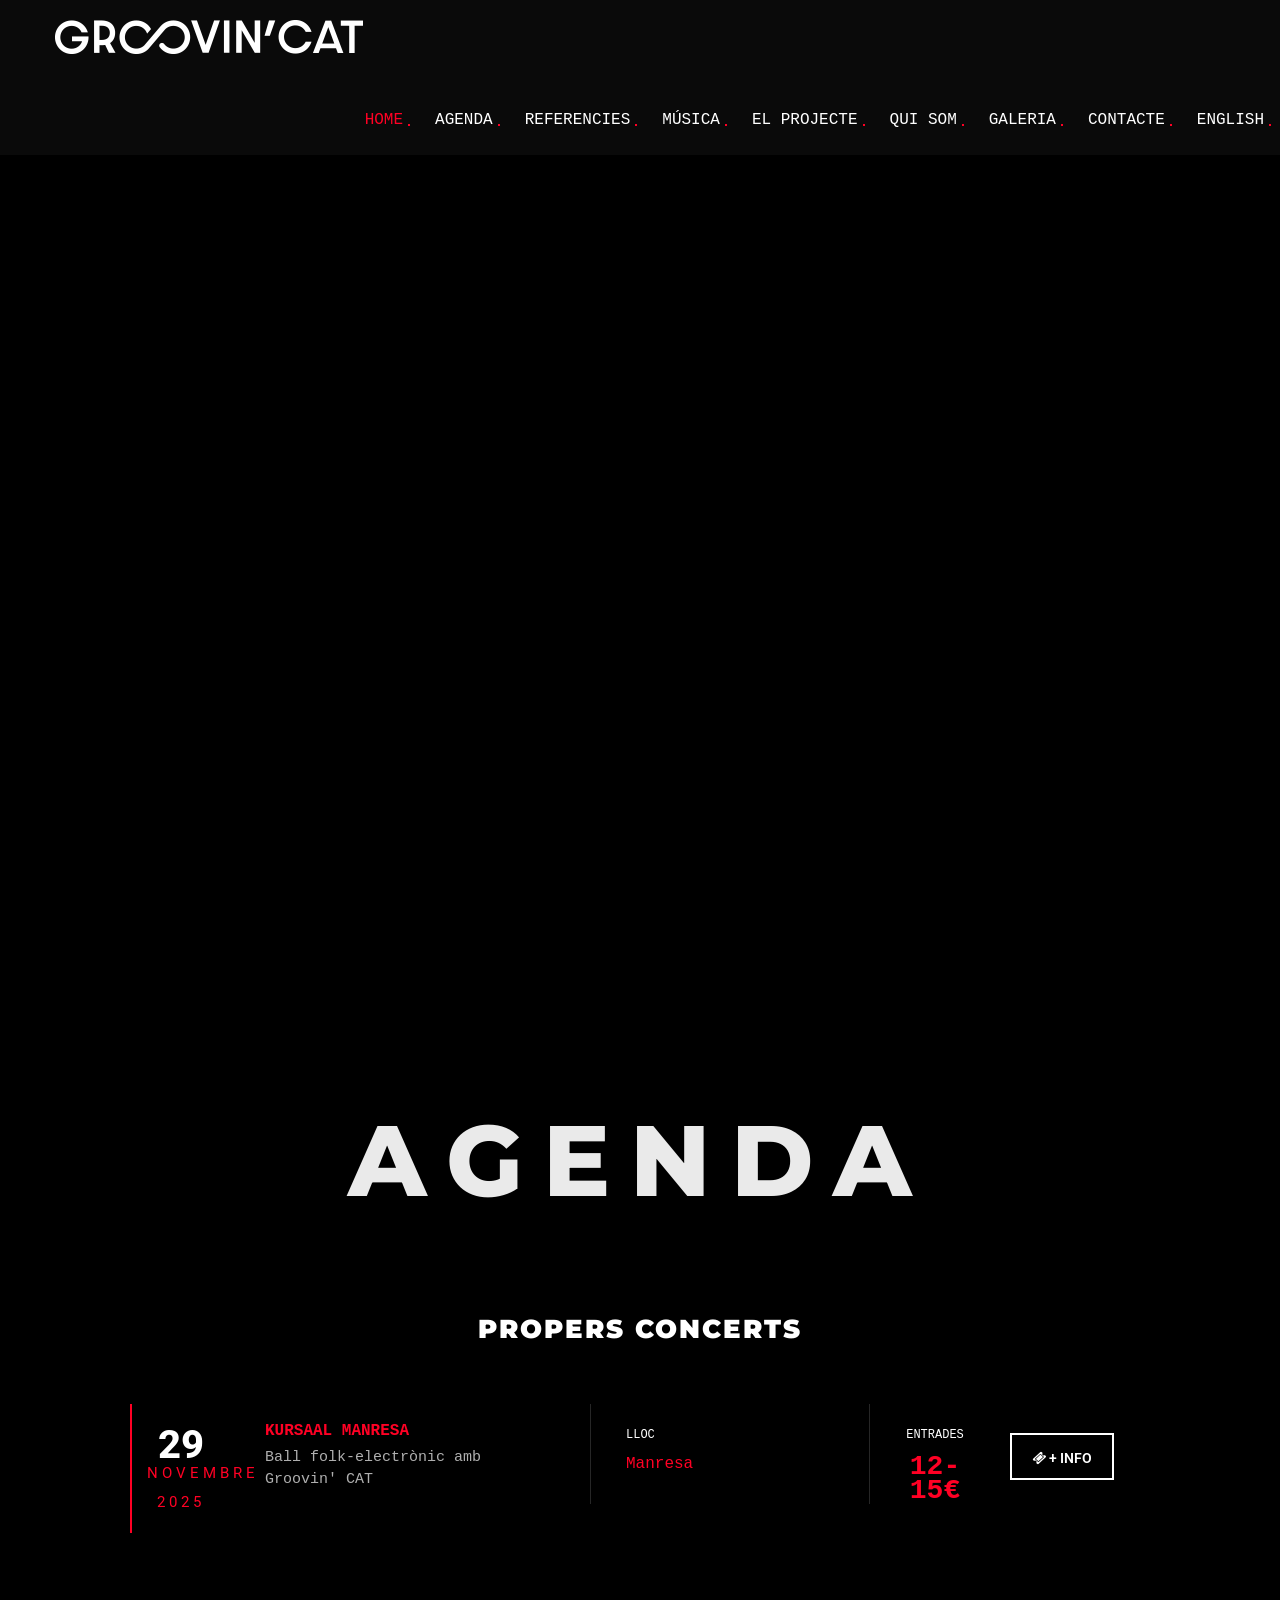
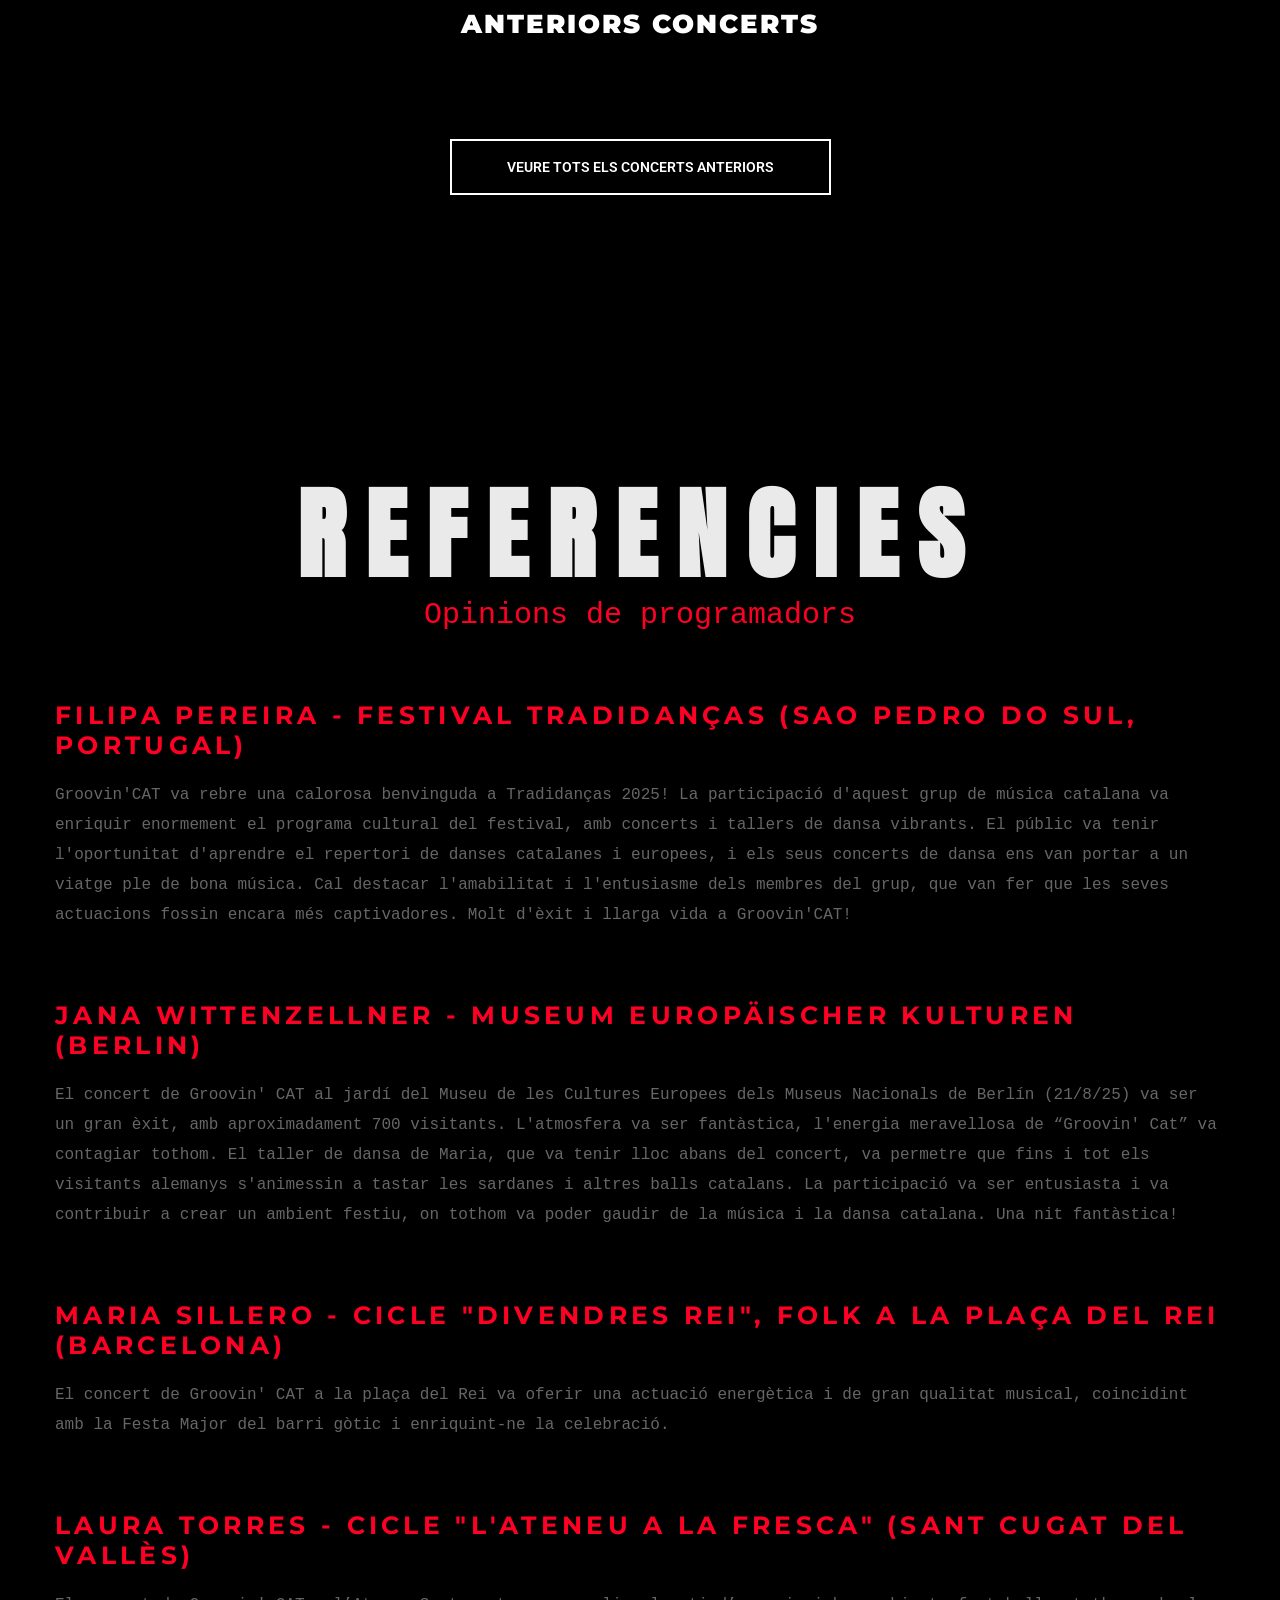
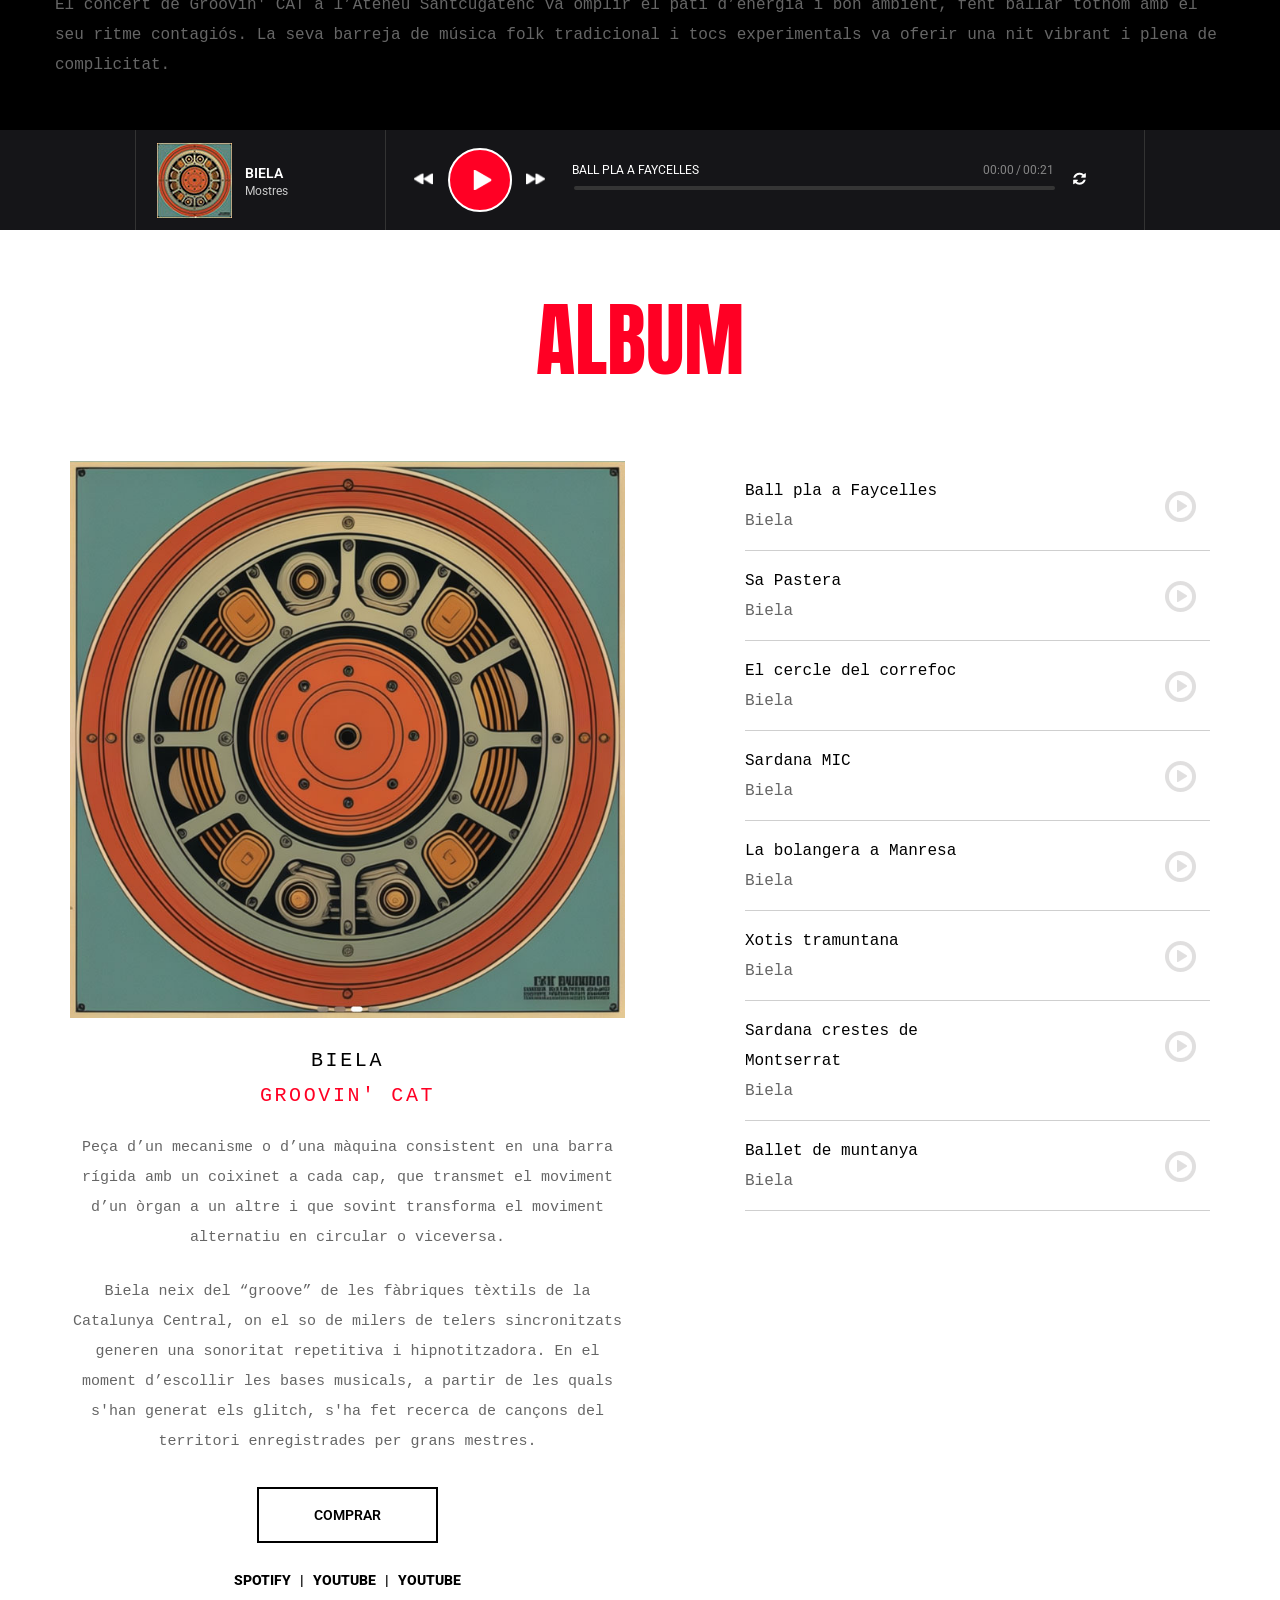
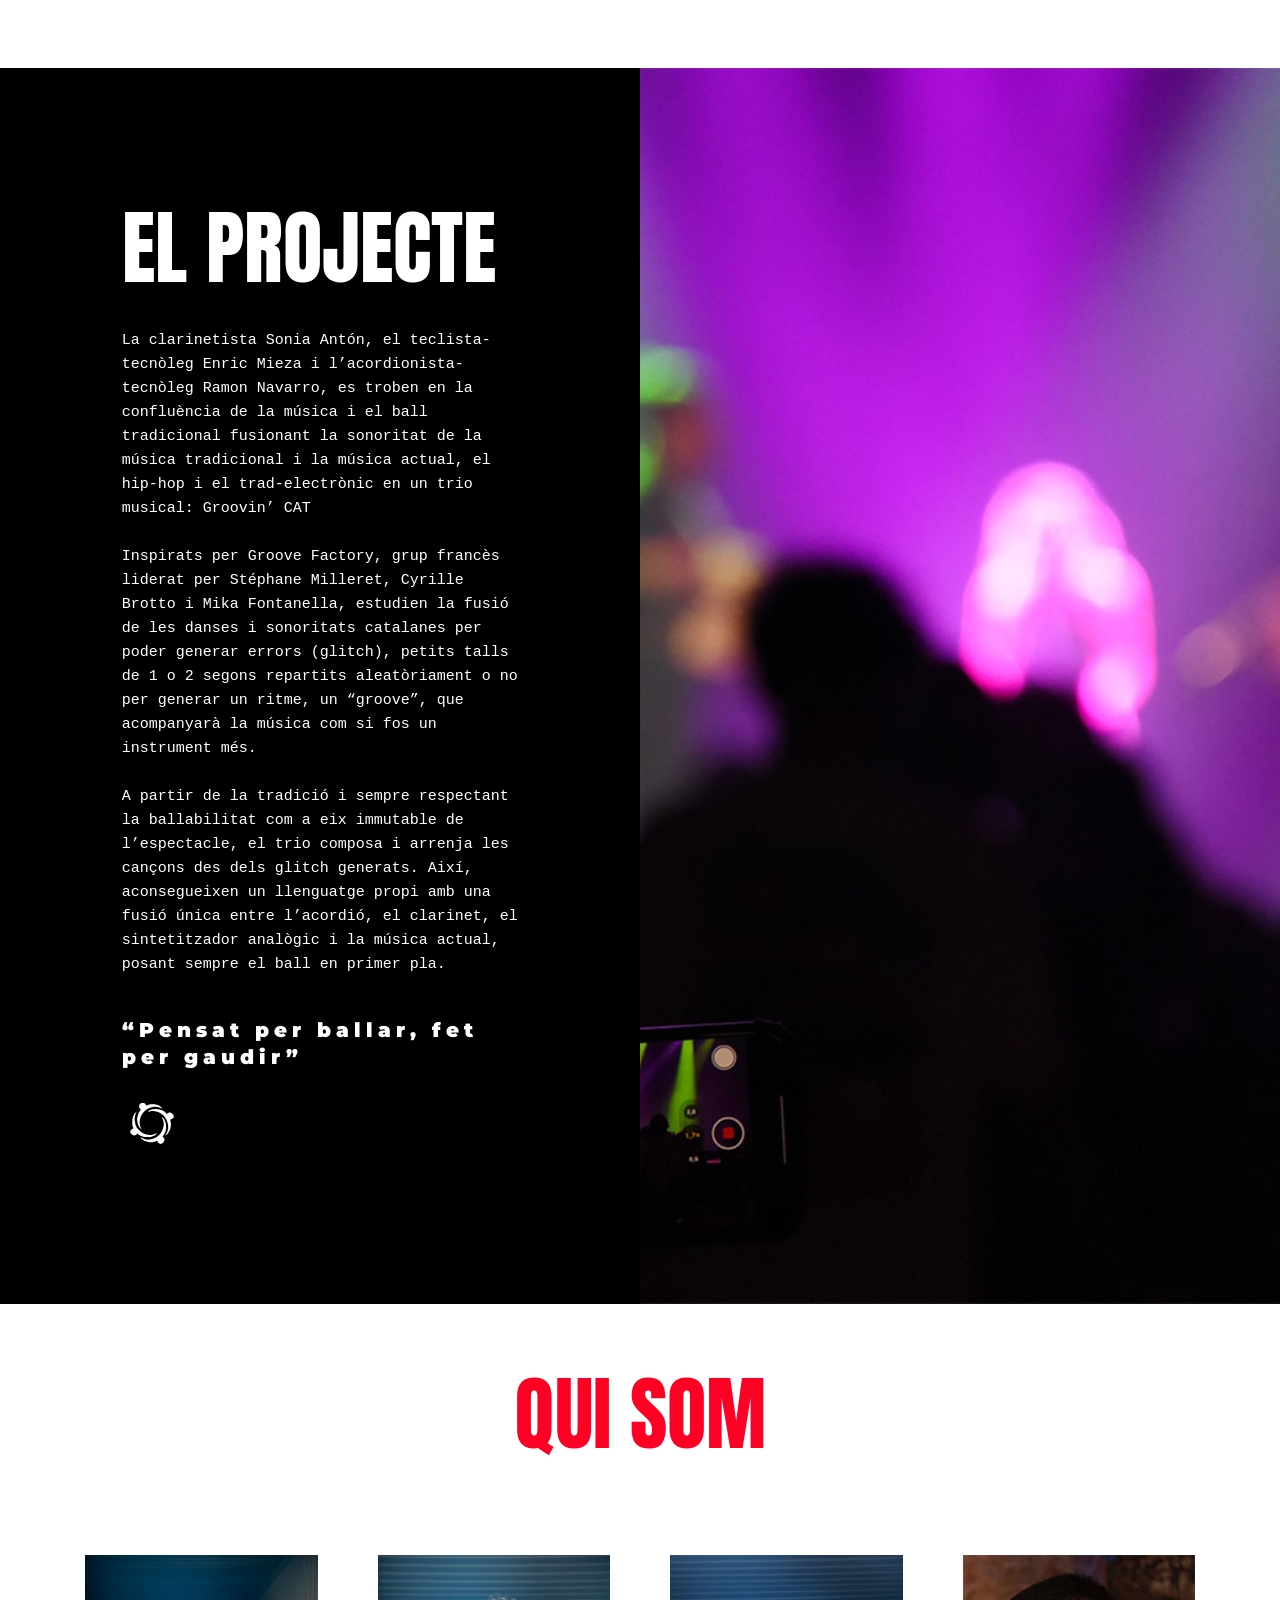
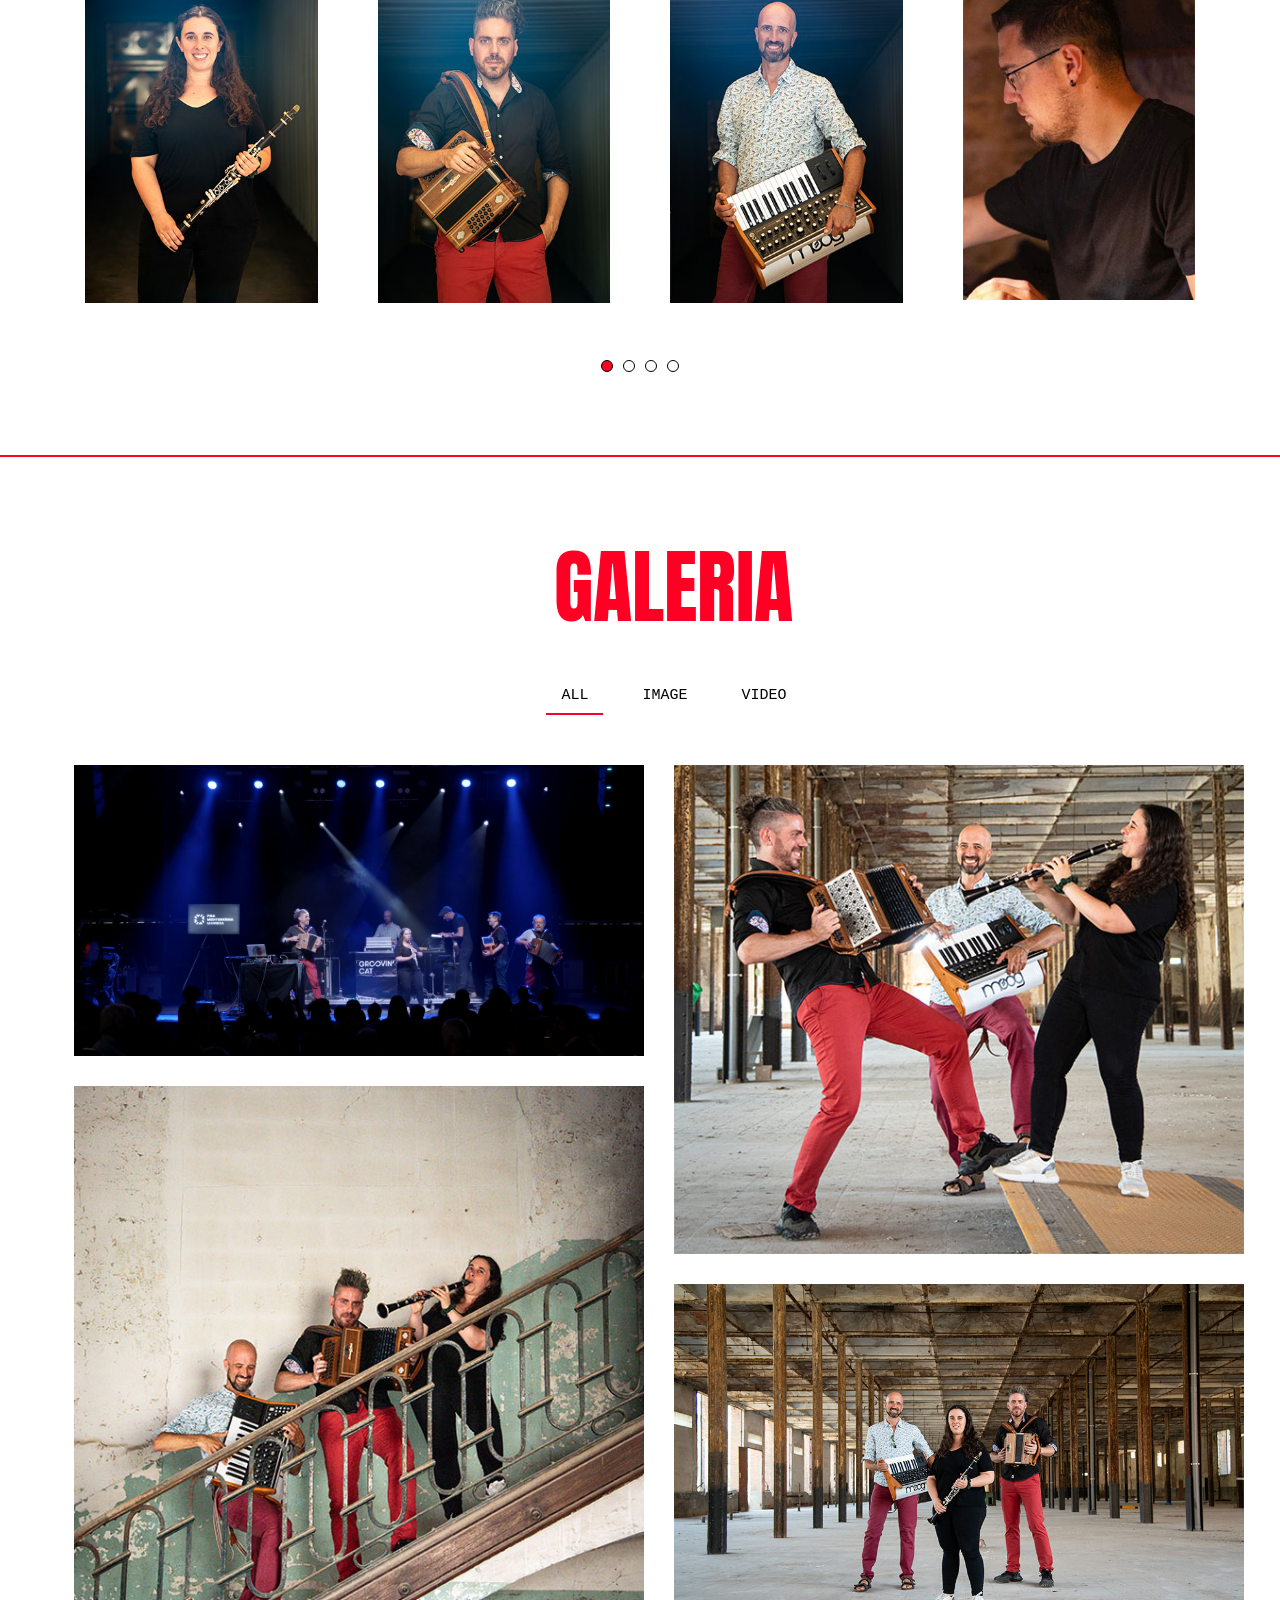
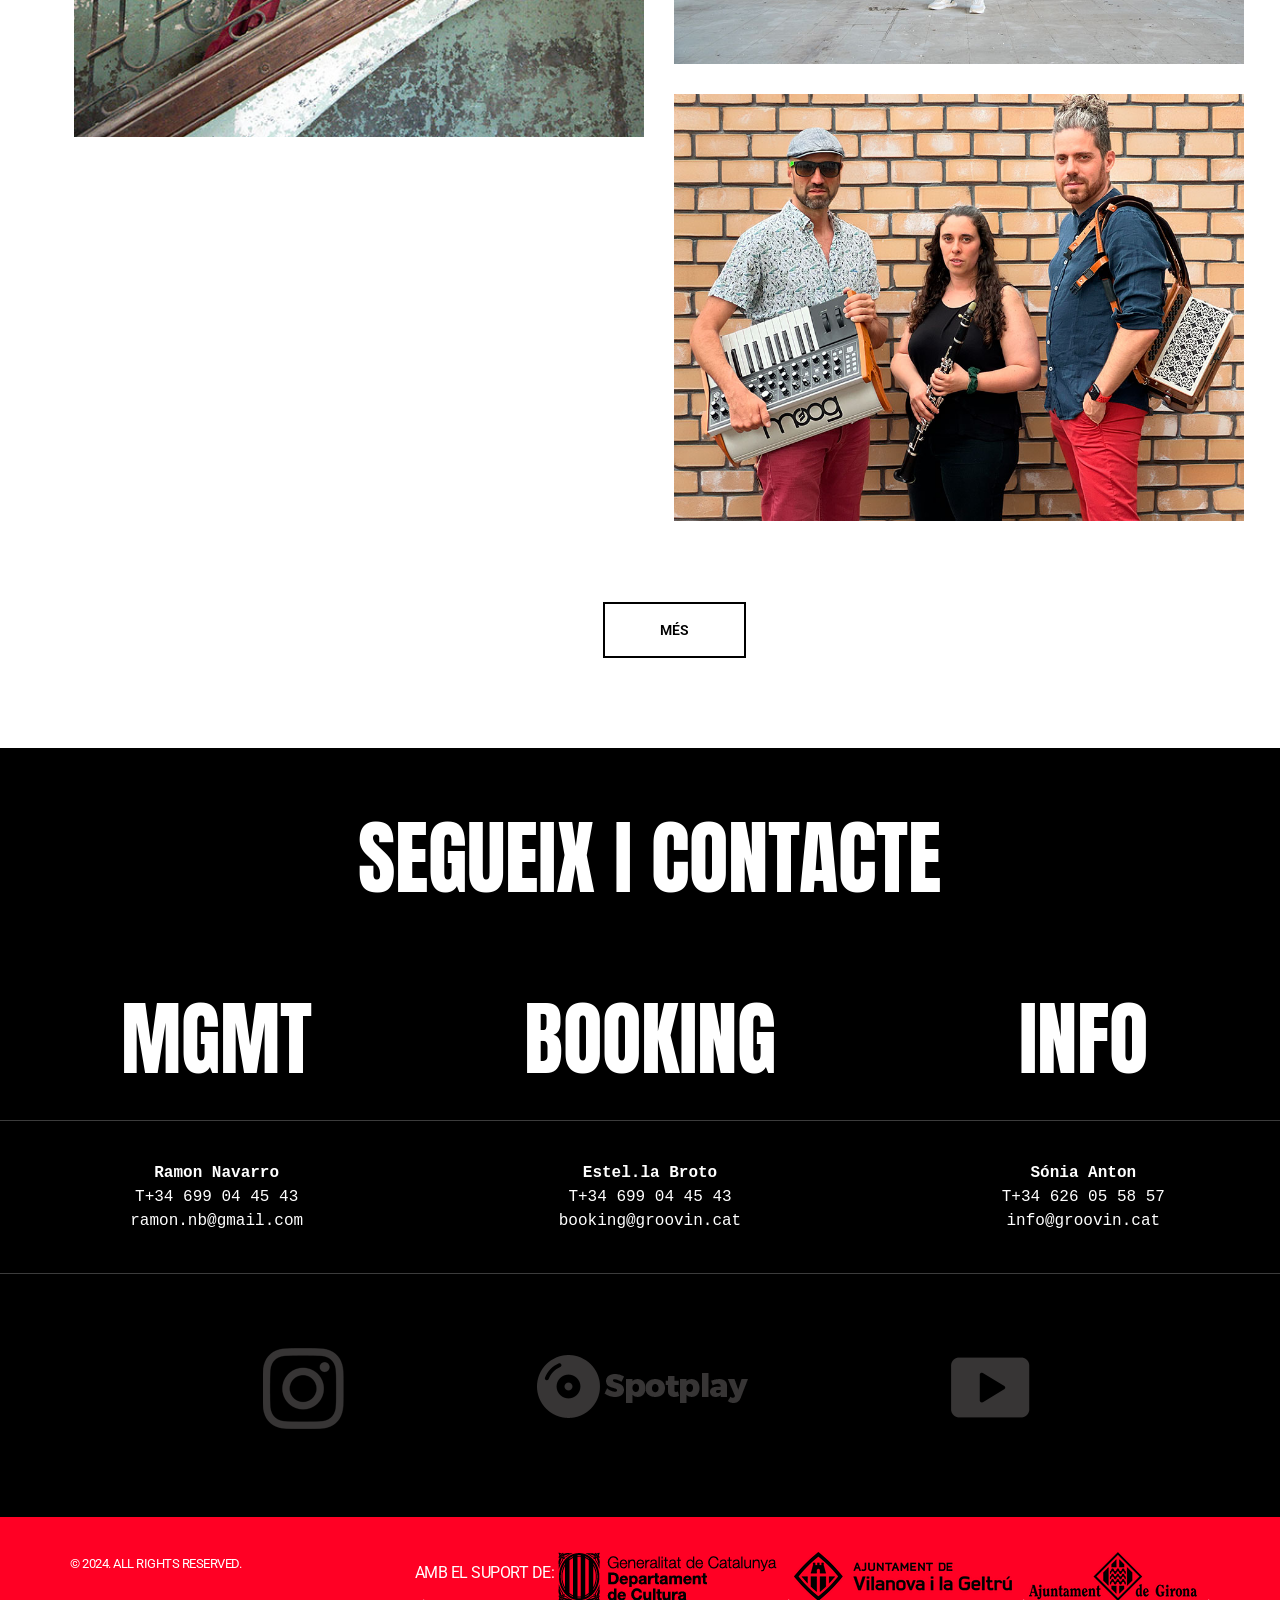
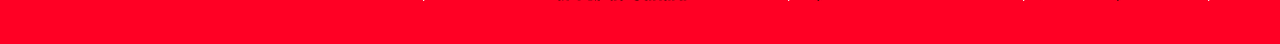
==== commit 7bc74f03: "Fix" ====
--- a/index.html
+++ b/index.html
@@ -92,8 +92,7 @@
 
             <li><a href="#anchor09">AGENDA</a></li>
             <li><a href="#anchor02">REFERENCIES</a></li>
-            <li><a href="#anchor_player">ESCOLTAR</a></li>
-            <li><a href="#anchor01">MÚSICA</a></li>
+            <li><a href="#anchor_player">MÚSICA</a></li>
             <li><a href="#anchor04">EL PROJECTE</a></li>
             <li><a href="#anchor05">QUI SOM</a></li>
             <li><a href="#anchor06">GALERIA</a></li>
@@ -527,7 +526,44 @@
       </div>
     </section>
 
+    <!-- PLAYER -->
+    <div class="player horizontal" id="anchor_player">
+      <div class="container">
+        <div class="info-album-player">
+          <div
+            class="album-cover"
+            style="background: url('images/cover-player.jpg') no-repeat center"
+            id="bg-image3"
+          ></div>
+          <p class="album-title">Biela</p>
+          <p class="artist-name">Mostres</p>
+        </div>
+        <div class="player-content">
+          <audio preload></audio>
+          <ol class="playlist">
+            <li>
+              <a href="#" data-src="mp3/faycelles.mp3">Ball pla a Faycelles</a>
+            </li>
+            <!-- <li>
+              <a href="#" data-src="mp3/02.mp3">La bolangera a Manresa</a>
+            </li>
+            <li>
+              <a href="#" data-src="mp3/03.mp3"
+                >Sardana les crestes del Montserrat</a
+              >
+            </li> -->
+          </ol>
+          <div class="nextprev">
+            <span class="prev">prev</span>
+            <span class="next">next</span>
+          </div>
+          <span class="btnloop">loop</span>
+        </div>
+      </div>
+    </div>
+
     <!-- LATEST ALBUM -->
+
     <section class="section latest-album" id="anchor01">
       <div class="container">
         <div class="voffset70"></div>
@@ -832,41 +868,6 @@
       </div>
     </section>
 
-    <!-- PLAYER -->
-    <div class="player horizontal" id="anchor_player">
-      <div class="container">
-        <div class="info-album-player">
-          <div
-            class="album-cover"
-            style="background: url('images/cover-player.jpg') no-repeat center"
-            id="bg-image3"
-          ></div>
-          <p class="album-title">Biela</p>
-          <p class="artist-name">Mostres</p>
-        </div>
-        <div class="player-content">
-          <audio preload></audio>
-          <ol class="playlist">
-            <li>
-              <a href="#" data-src="mp3/faycelles.mp3">Ball pla a Faycelles</a>
-            </li>
-            <!-- <li>
-              <a href="#" data-src="mp3/02.mp3">La bolangera a Manresa</a>
-            </li>
-            <li>
-              <a href="#" data-src="mp3/03.mp3"
-                >Sardana les crestes del Montserrat</a
-              >
-            </li> -->
-          </ol>
-          <div class="nextprev">
-            <span class="prev">prev</span>
-            <span class="next">next</span>
-          </div>
-          <span class="btnloop">loop</span>
-        </div>
-      </div>
-    </div>
     <!-- GALLERY -->
     <section class="section last-media" id="anchor06">
       <div class="container">
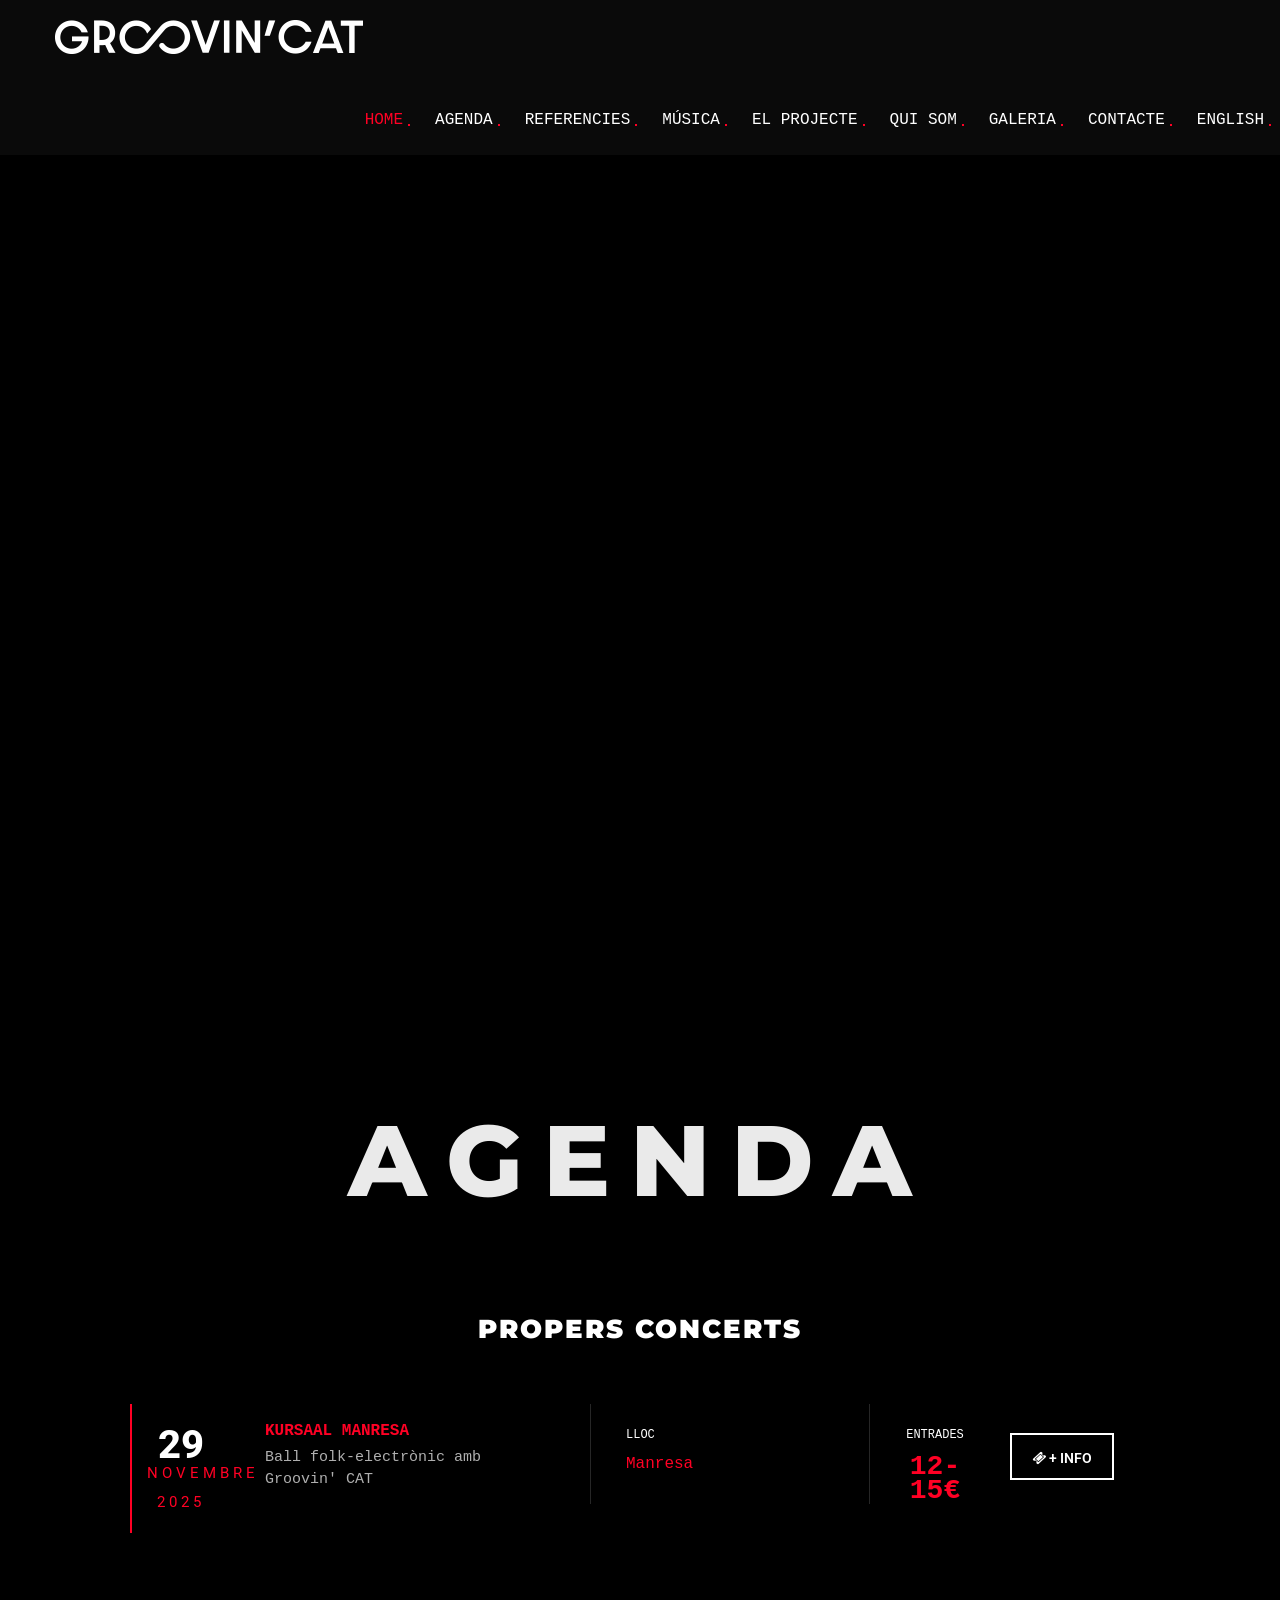
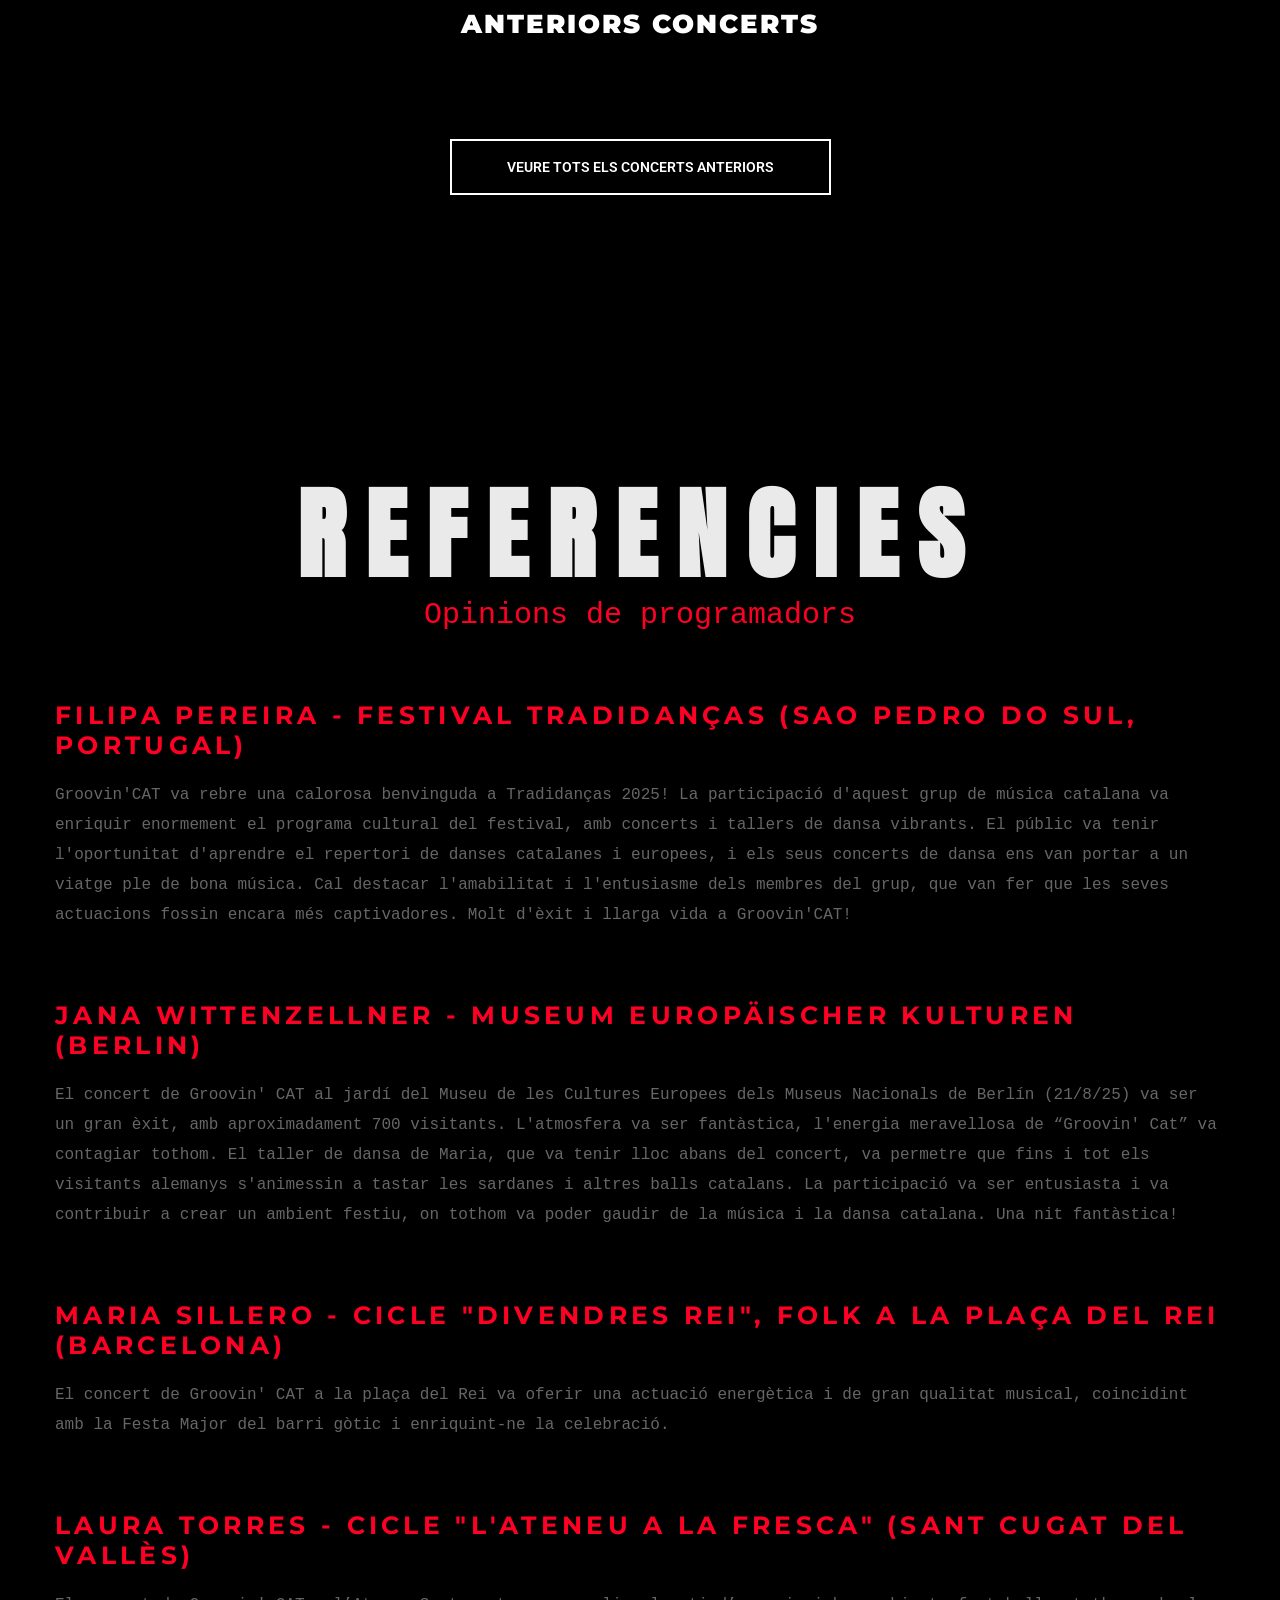
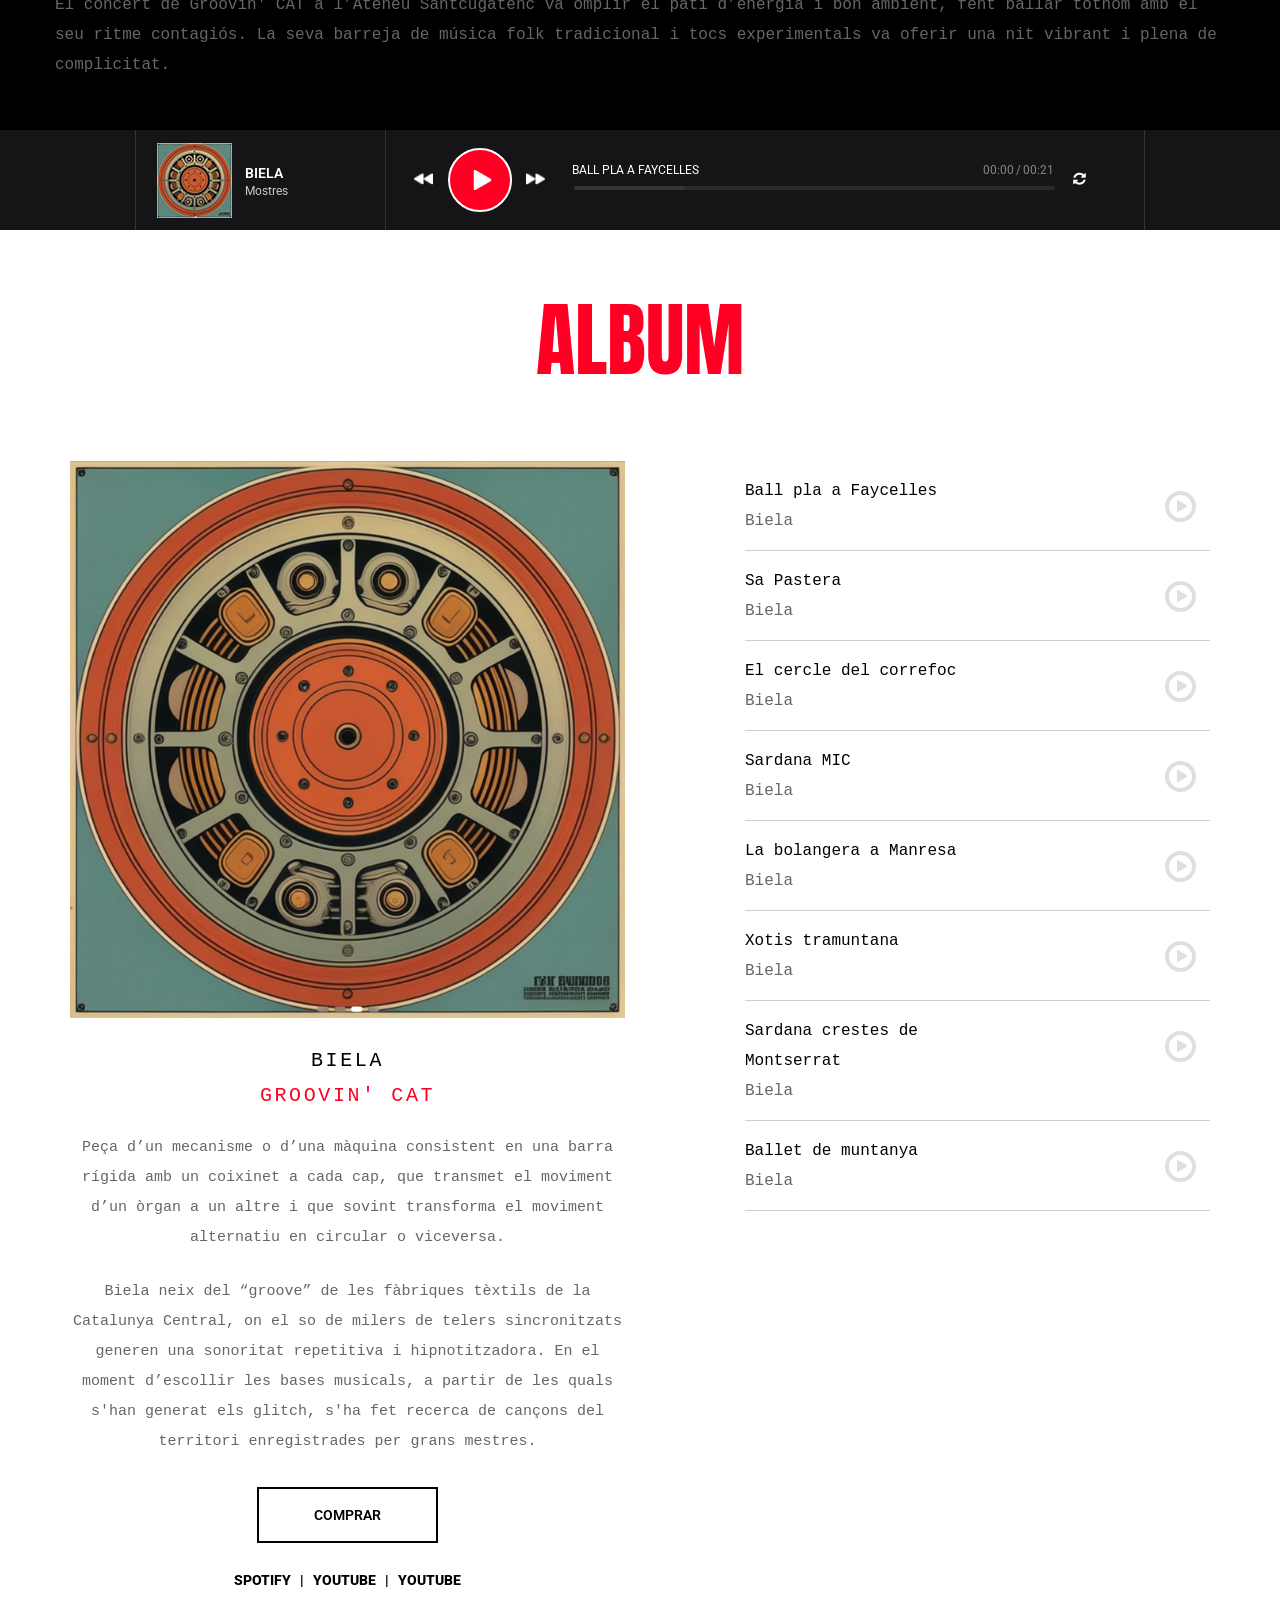
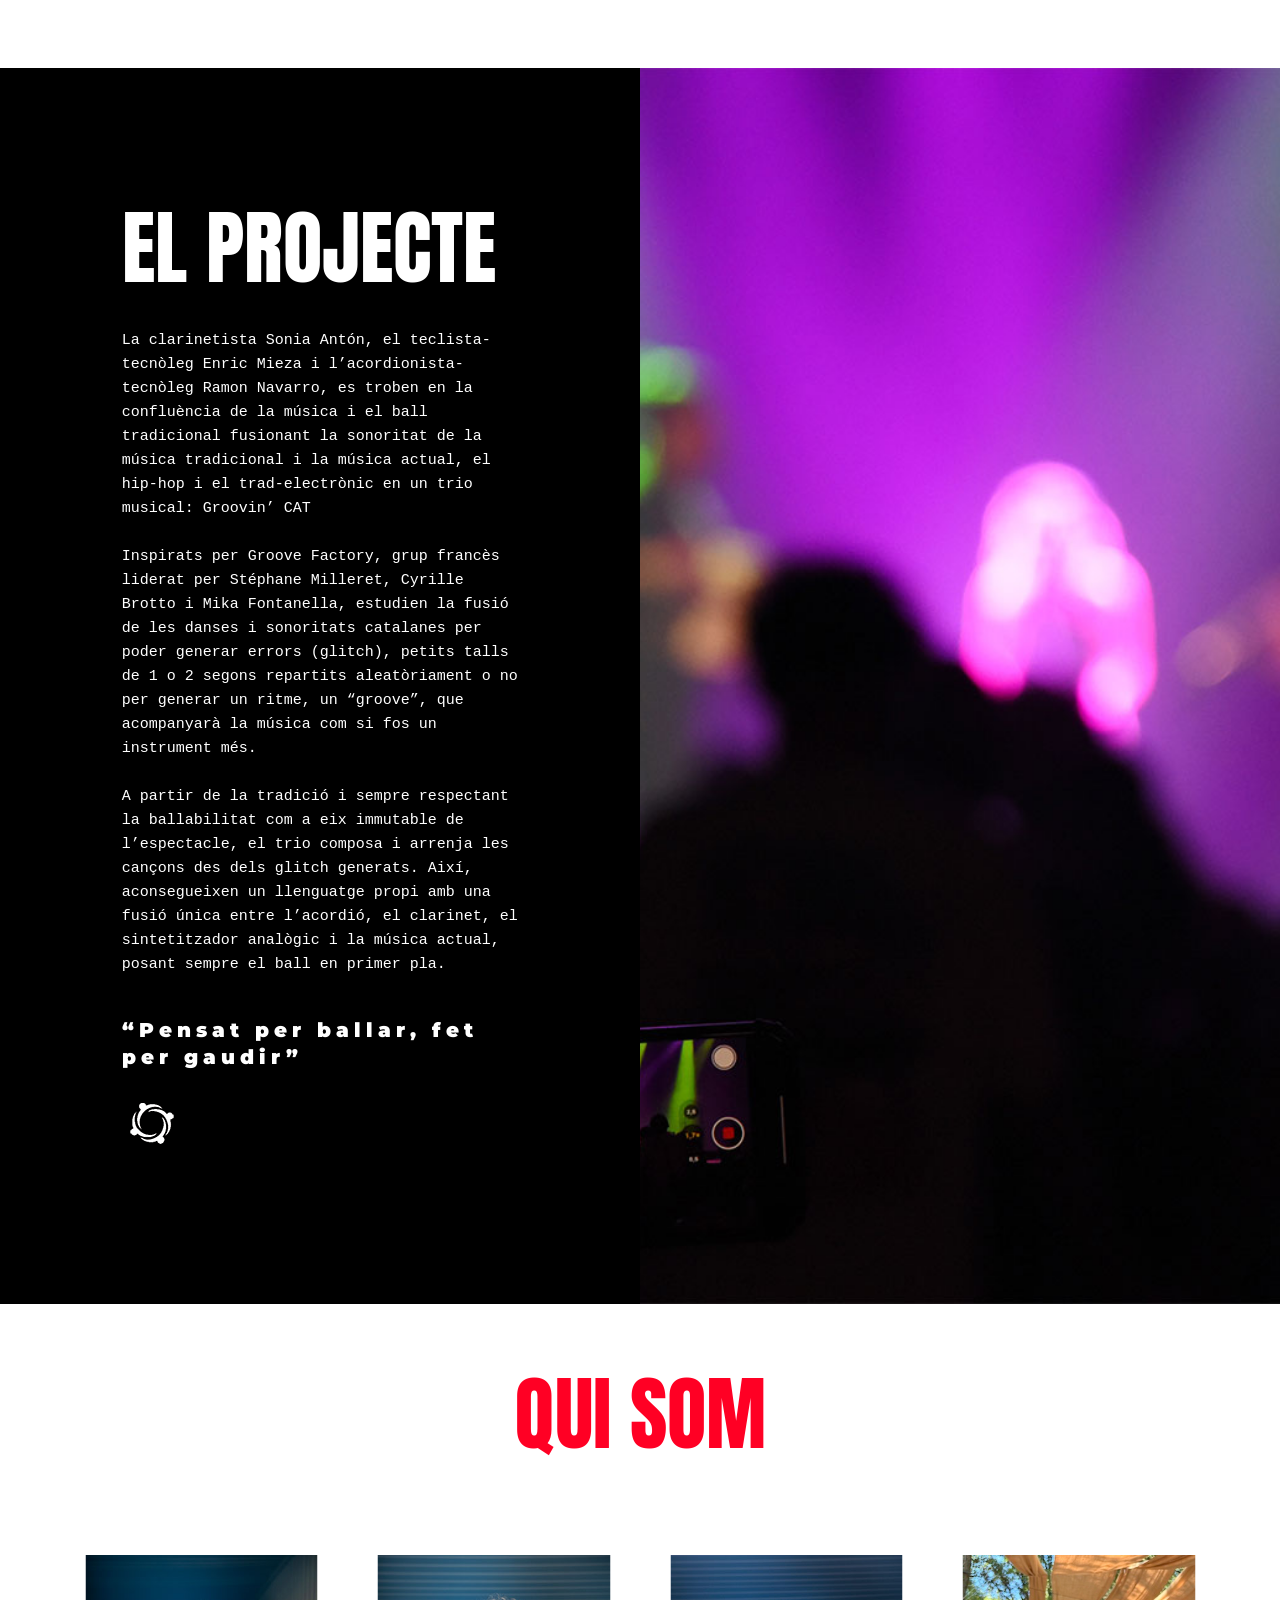
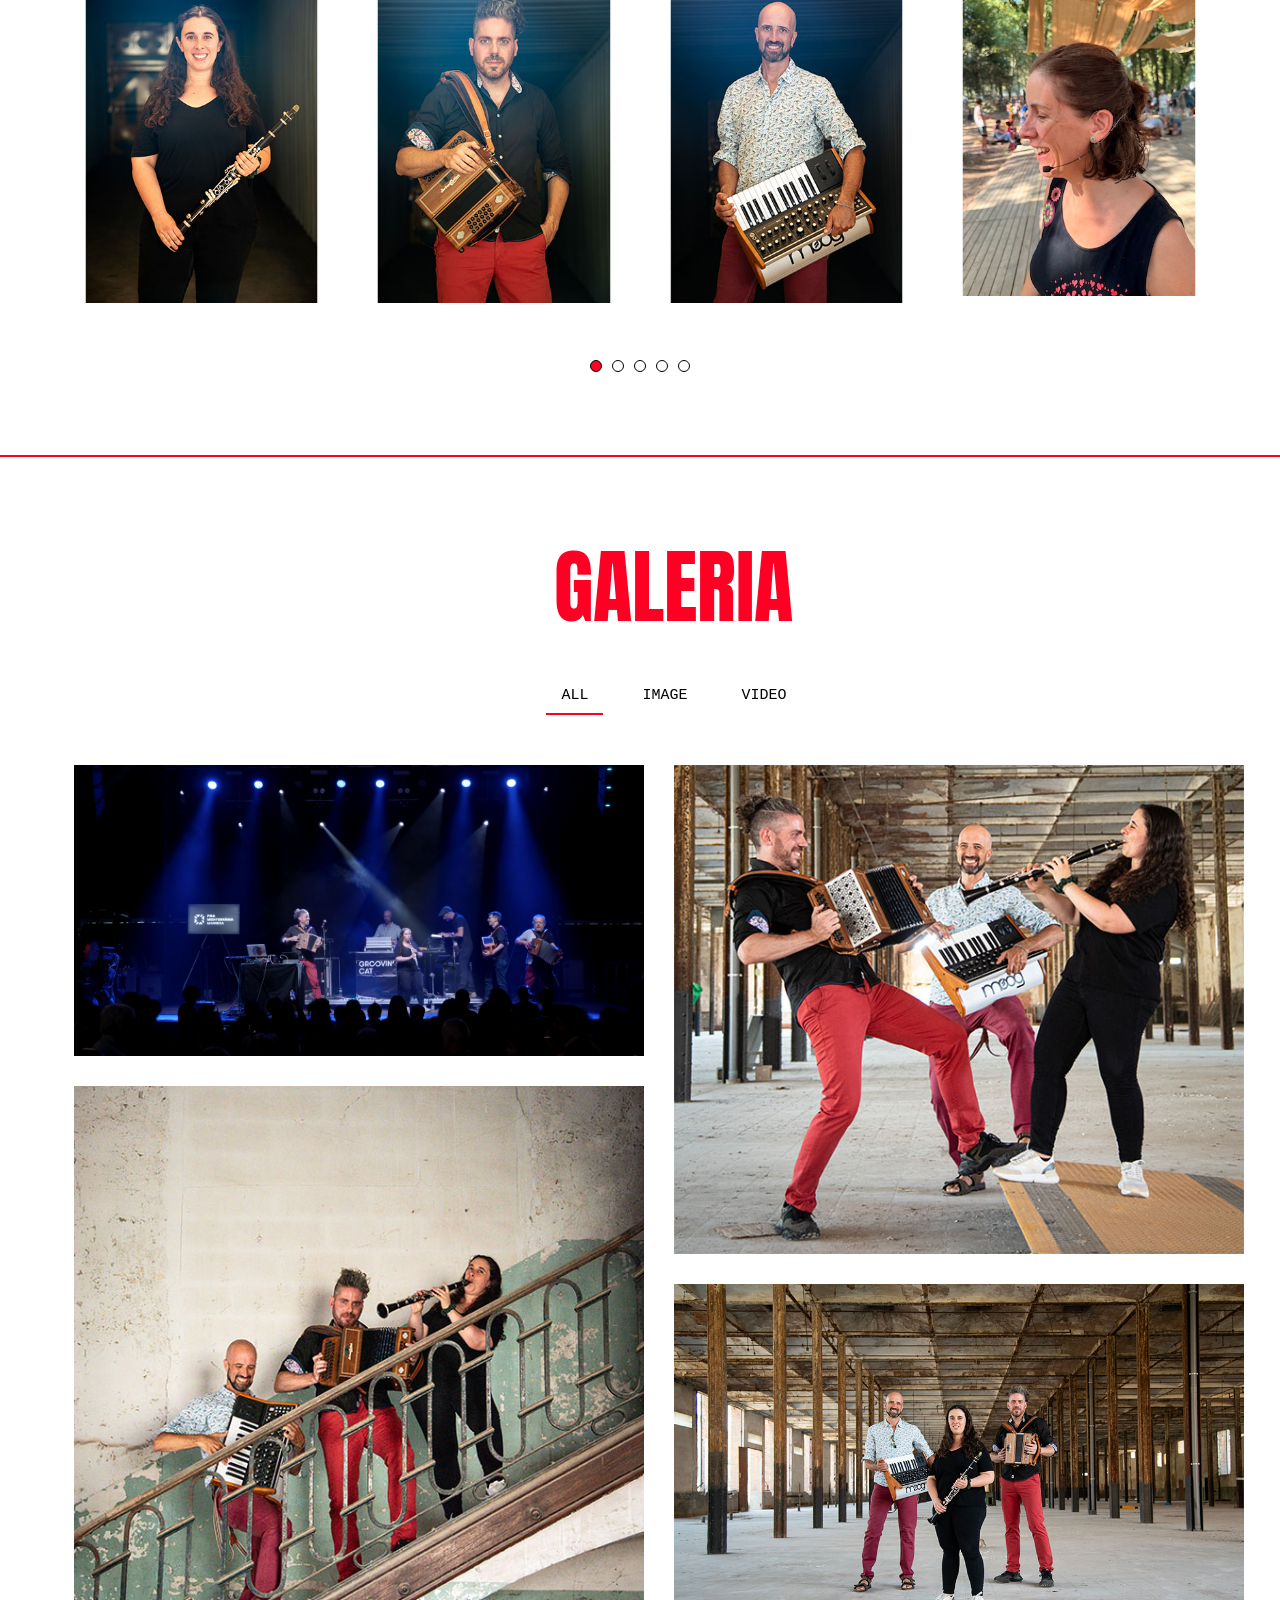
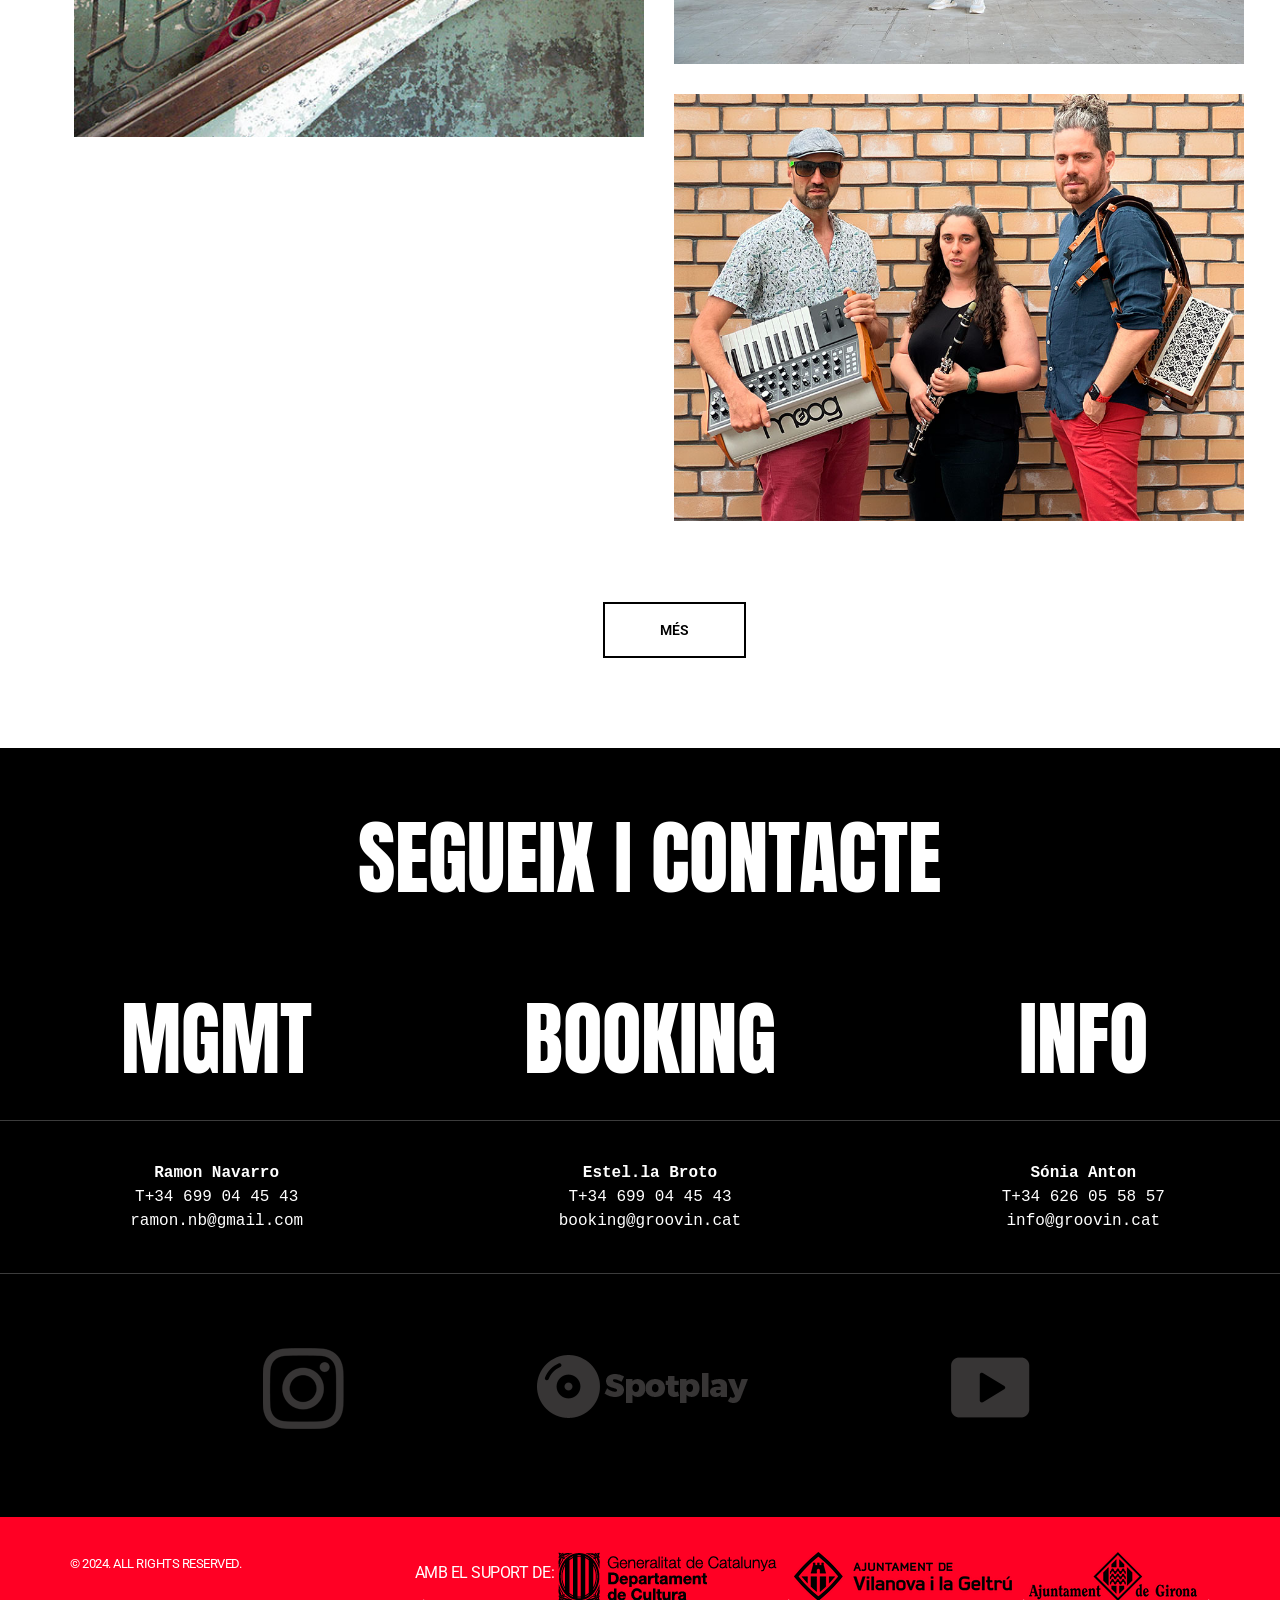
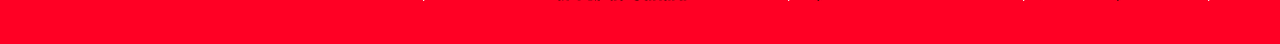
==== commit 9b1db664: "Add Maria" ====
--- a/index.html
+++ b/index.html
@@ -765,12 +765,6 @@
                   <div class="rollover">
                     <ul class="social">
                       <li>
-                        <a href="#"><i class="fa fa-facebook"></i></a>
-                      </li>
-                      <li>
-                        <a href="#"><i class="fa fa-twitter"></i></a>
-                      </li>
-                      <li>
                         <a href="https://instagram.com/soniaanton"
                           ><i class="fa fa-instagram"></i
                         ></a>
@@ -790,12 +784,6 @@
                   </div>
                   <div class="rollover">
                     <ul class="social">
-                      <li>
-                        <a href="#"><i class="fa fa-facebook"></i></a>
-                      </li>
-                      <li>
-                        <a href="#"><i class="fa fa-twitter"></i></a>
-                      </li>
                       <li>
                         <a href="https://instagram.com/bloodbare"
                           ><i class="fa fa-instagram"></i
@@ -817,12 +805,6 @@
                   <div class="rollover">
                     <ul class="social">
                       <li>
-                        <a href="#"><i class="fa fa-facebook"></i></a>
-                      </li>
-                      <li>
-                        <a href="#"><i class="fa fa-twitter"></i></a>
-                      </li>
-                      <li>
                         <a href="https://www.instagram.com/enric.mieza/"
                           ><i class="fa fa-instagram"></i
                         ></a>
@@ -838,16 +820,30 @@
               <div class="gallery-cell col-xs-12 col-sm-6 col-md-4 col-lg-3">
                 <div class="featured-artist">
                   <div class="image">
-                    <img src="images/artists/alex.jpg" alt="" />
+                    <img src="images/artists/maria.jpg" alt="" />
                   </div>
                   <div class="rollover">
                     <ul class="social">
                       <li>
-                        <a href="#"><i class="fa fa-facebook"></i></a>
+                        <a href="https://www.instagram.com/mariasilleroplanas/"
+                          ><i class="fa fa-instagram"></i
+                        ></a>
                       </li>
-                      <li>
-                        <a href="#"><i class="fa fa-twitter"></i></a>
-                      </li>
+                    </ul>
+                    <div class="text">
+                      <h4 class="title-artist">Maria <br />Sillero</h4>
+                      <p>La mestra de dansa que ens fa moure.</p>
+                    </div>
+                  </div>
+                </div>
+              </div>
+              <div class="gallery-cell col-xs-12 col-sm-6 col-md-4 col-lg-3">
+                <div class="featured-artist">
+                  <div class="image">
+                    <img src="images/artists/alex.jpg" alt="" />
+                  </div>
+                  <div class="rollover">
+                    <ul class="social">
                       <li>
                         <a href="https://www.instagram.com/alex.sariol/"
                           ><i class="fa fa-instagram"></i
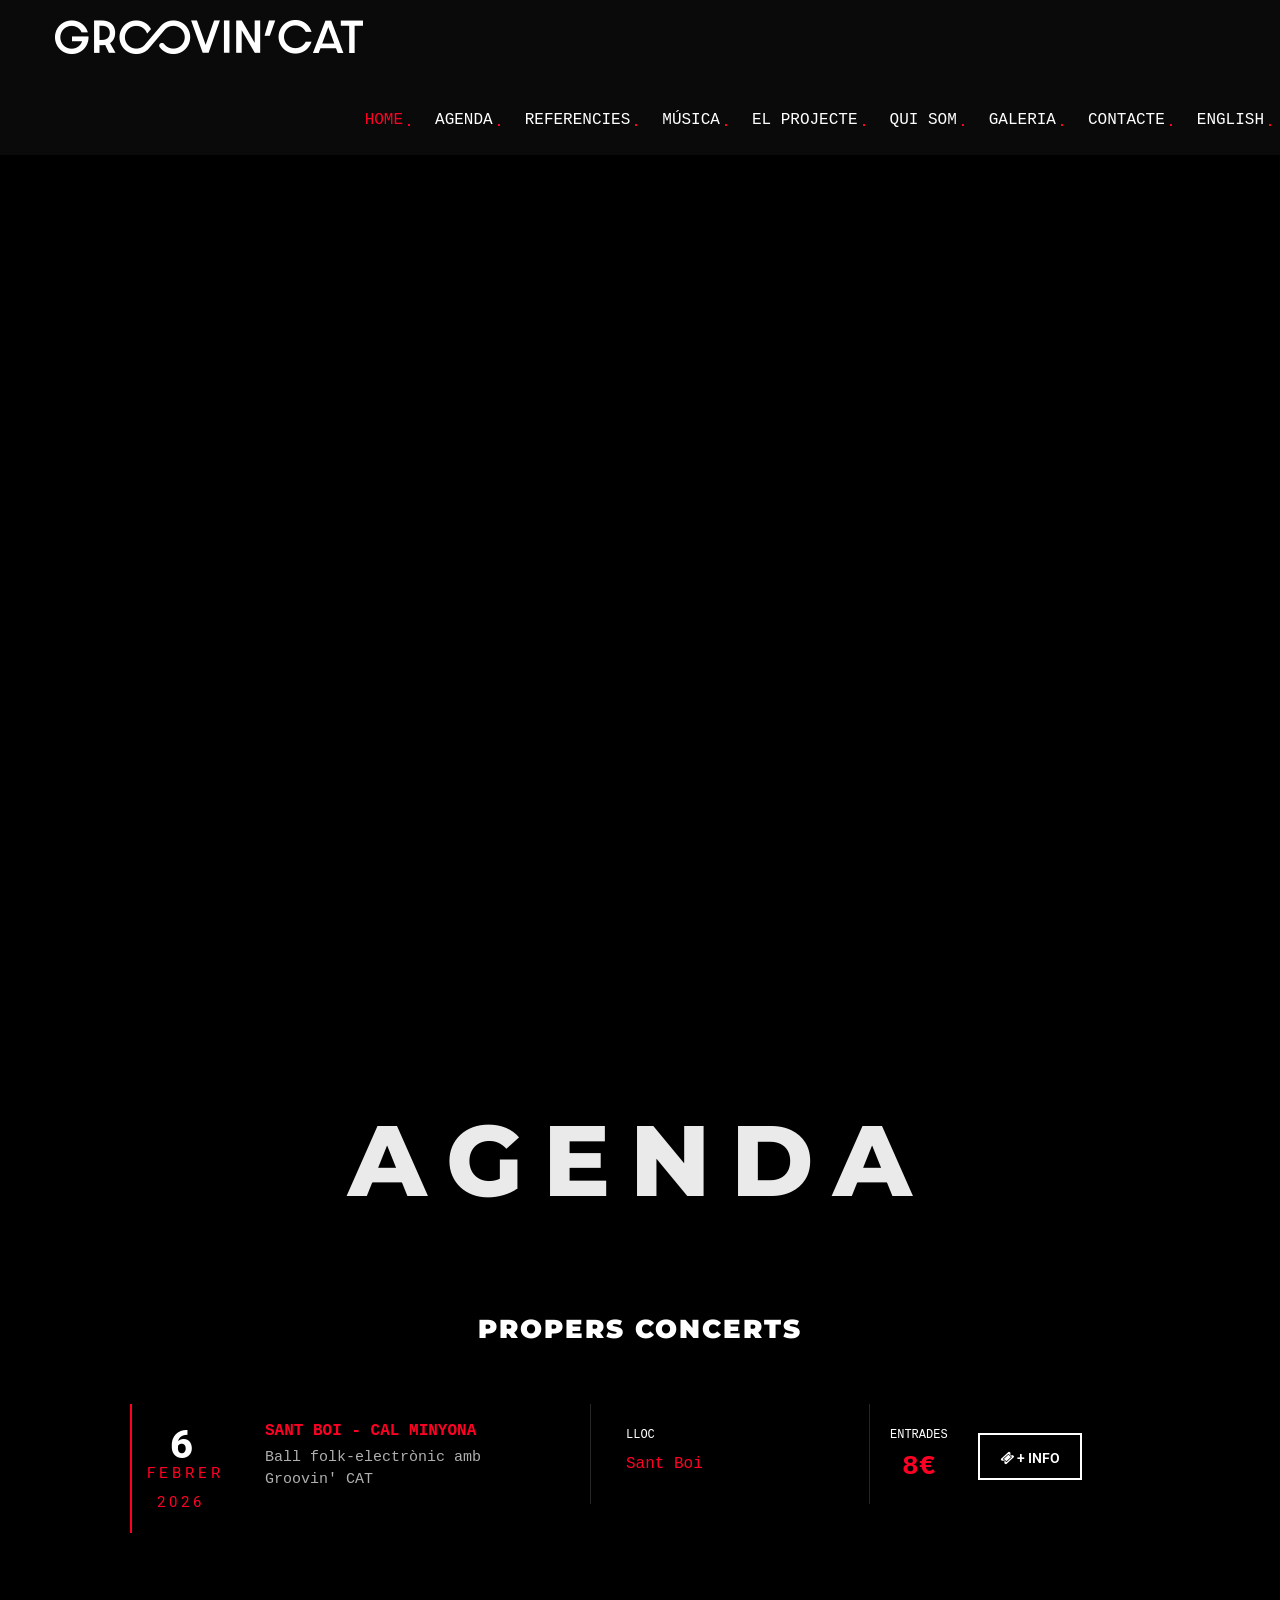
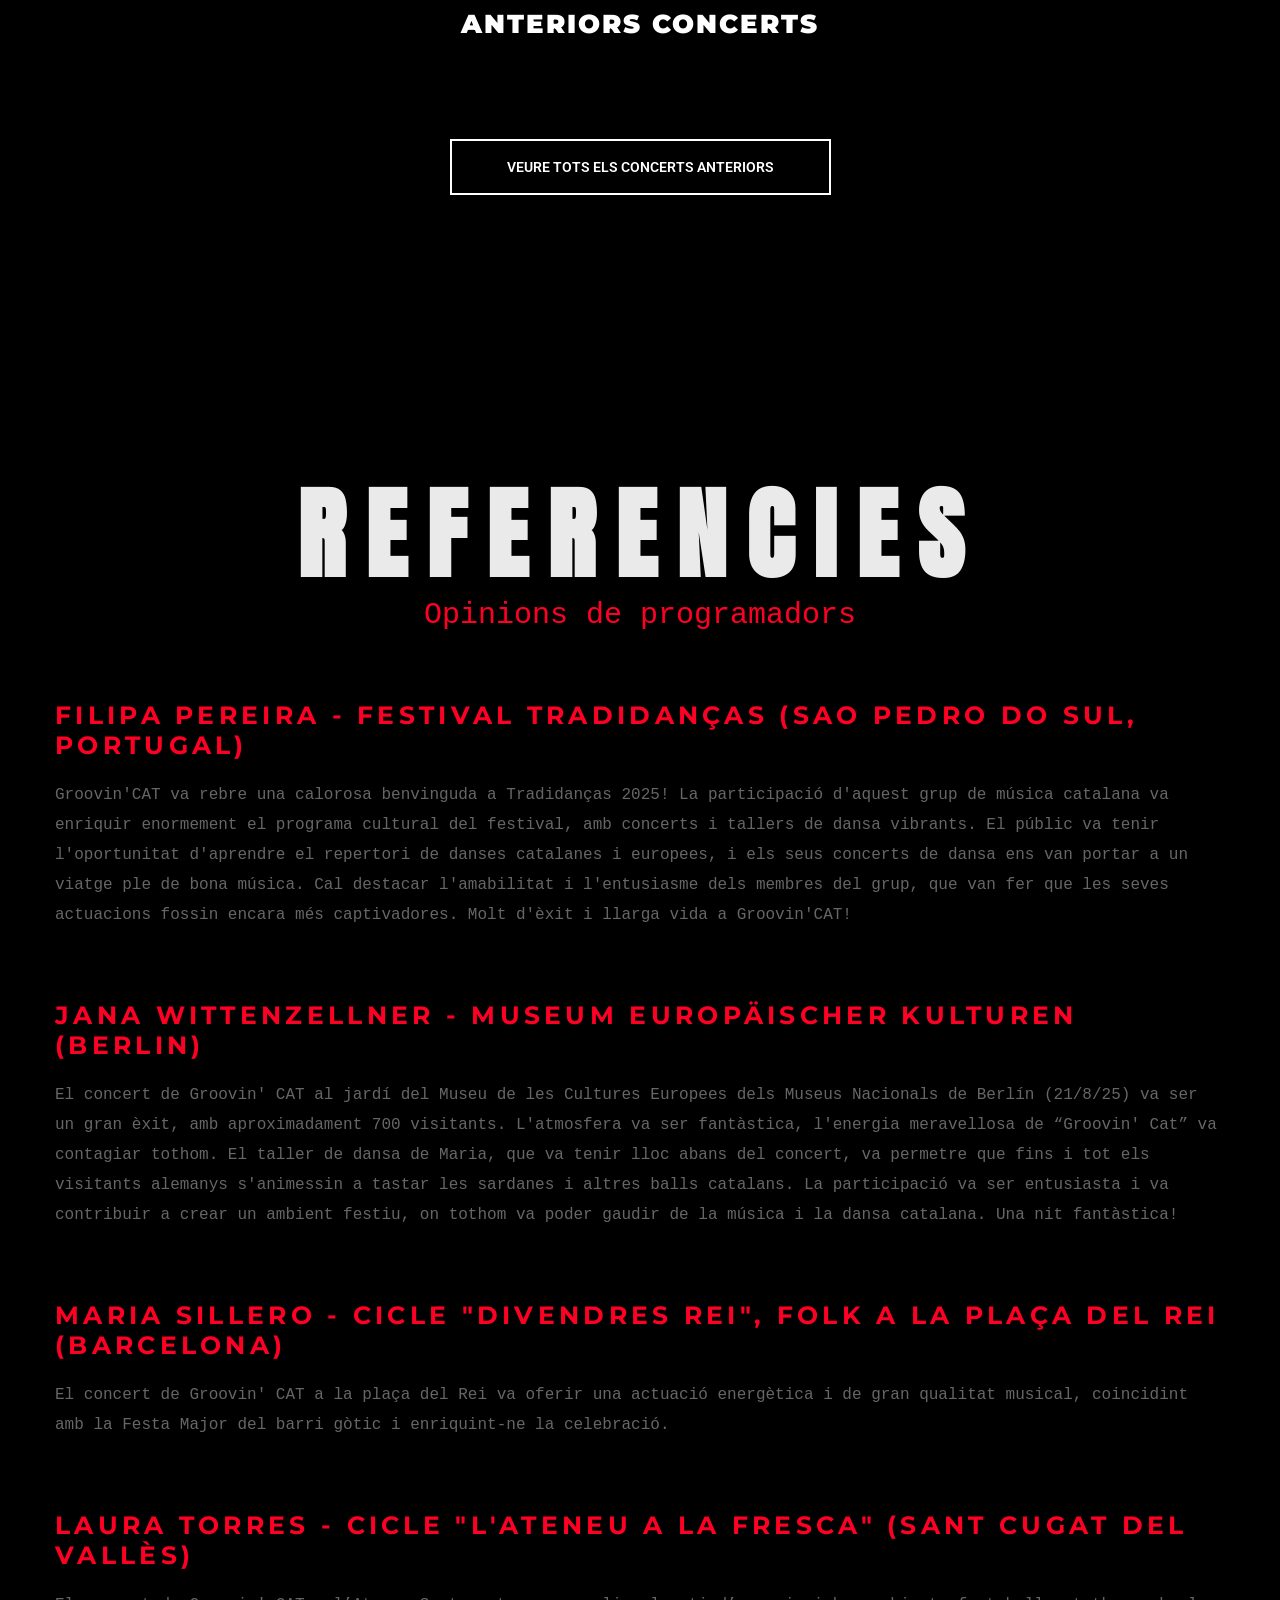
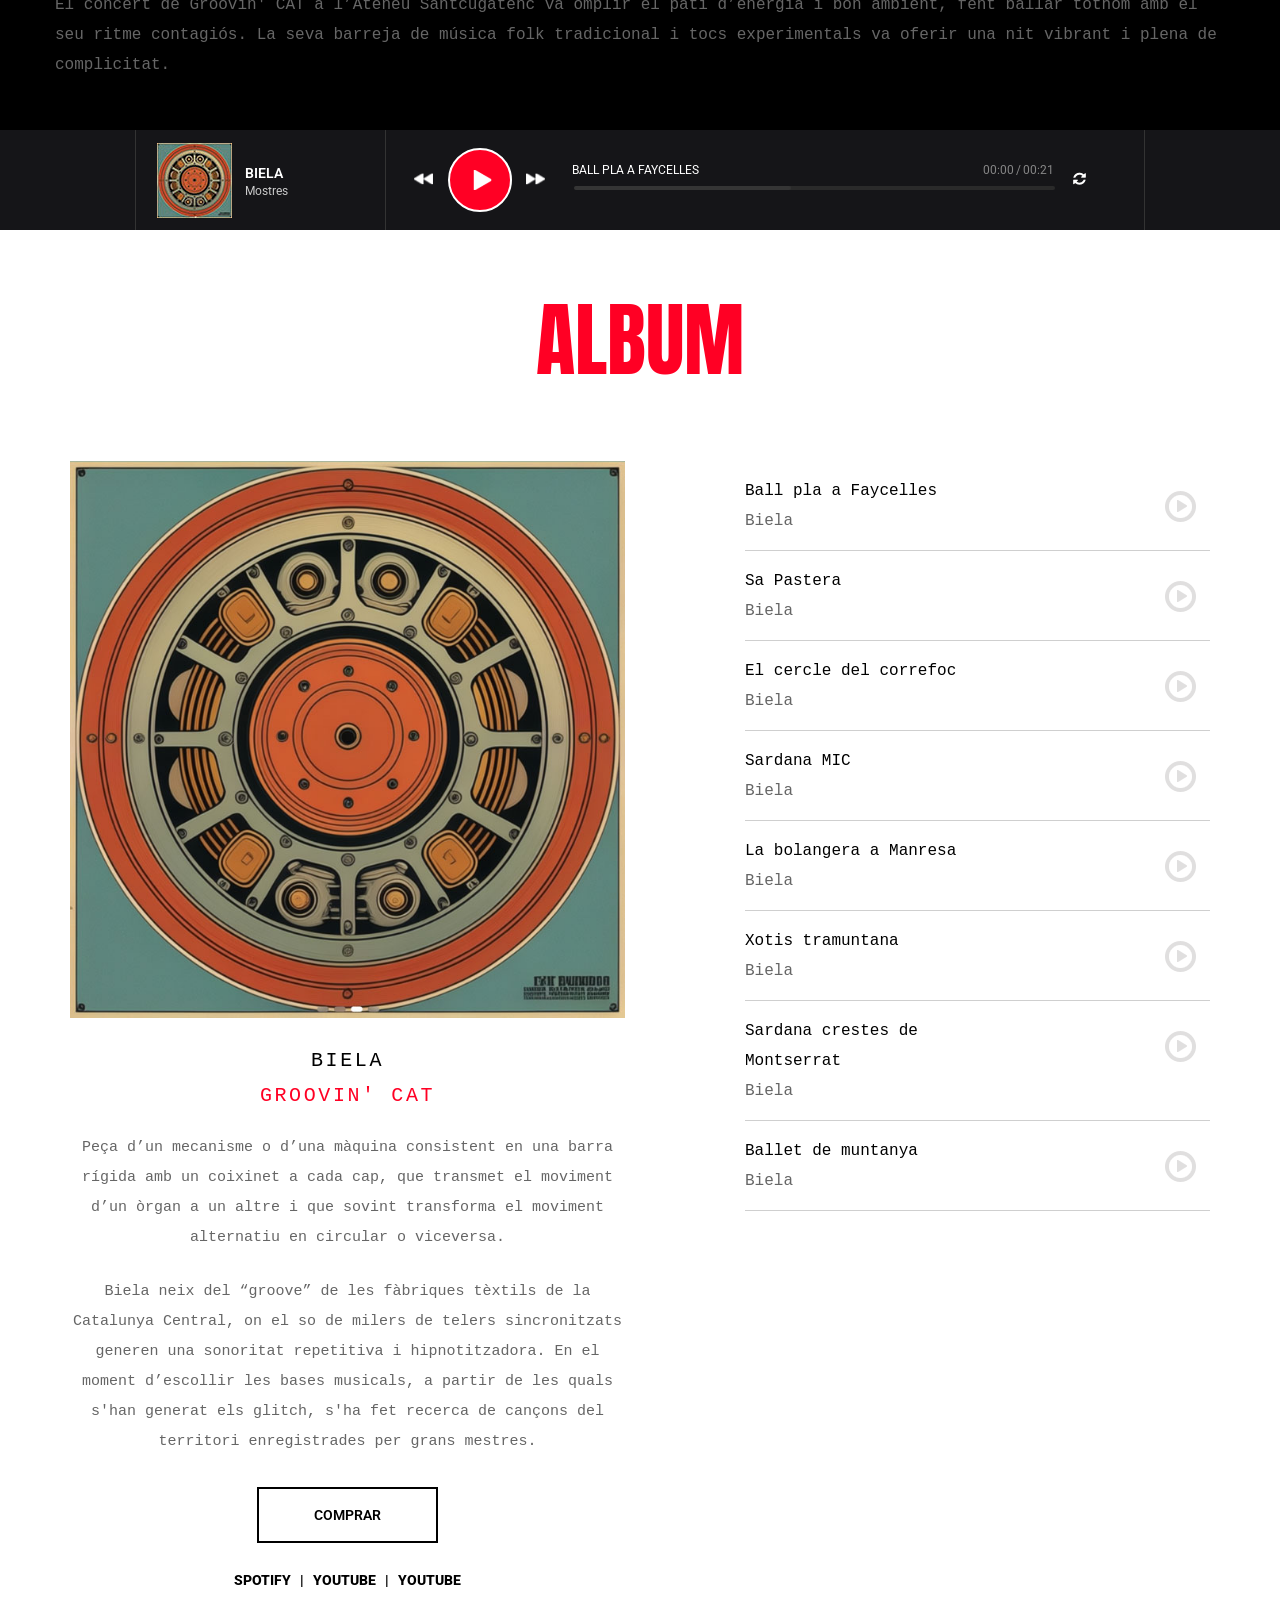
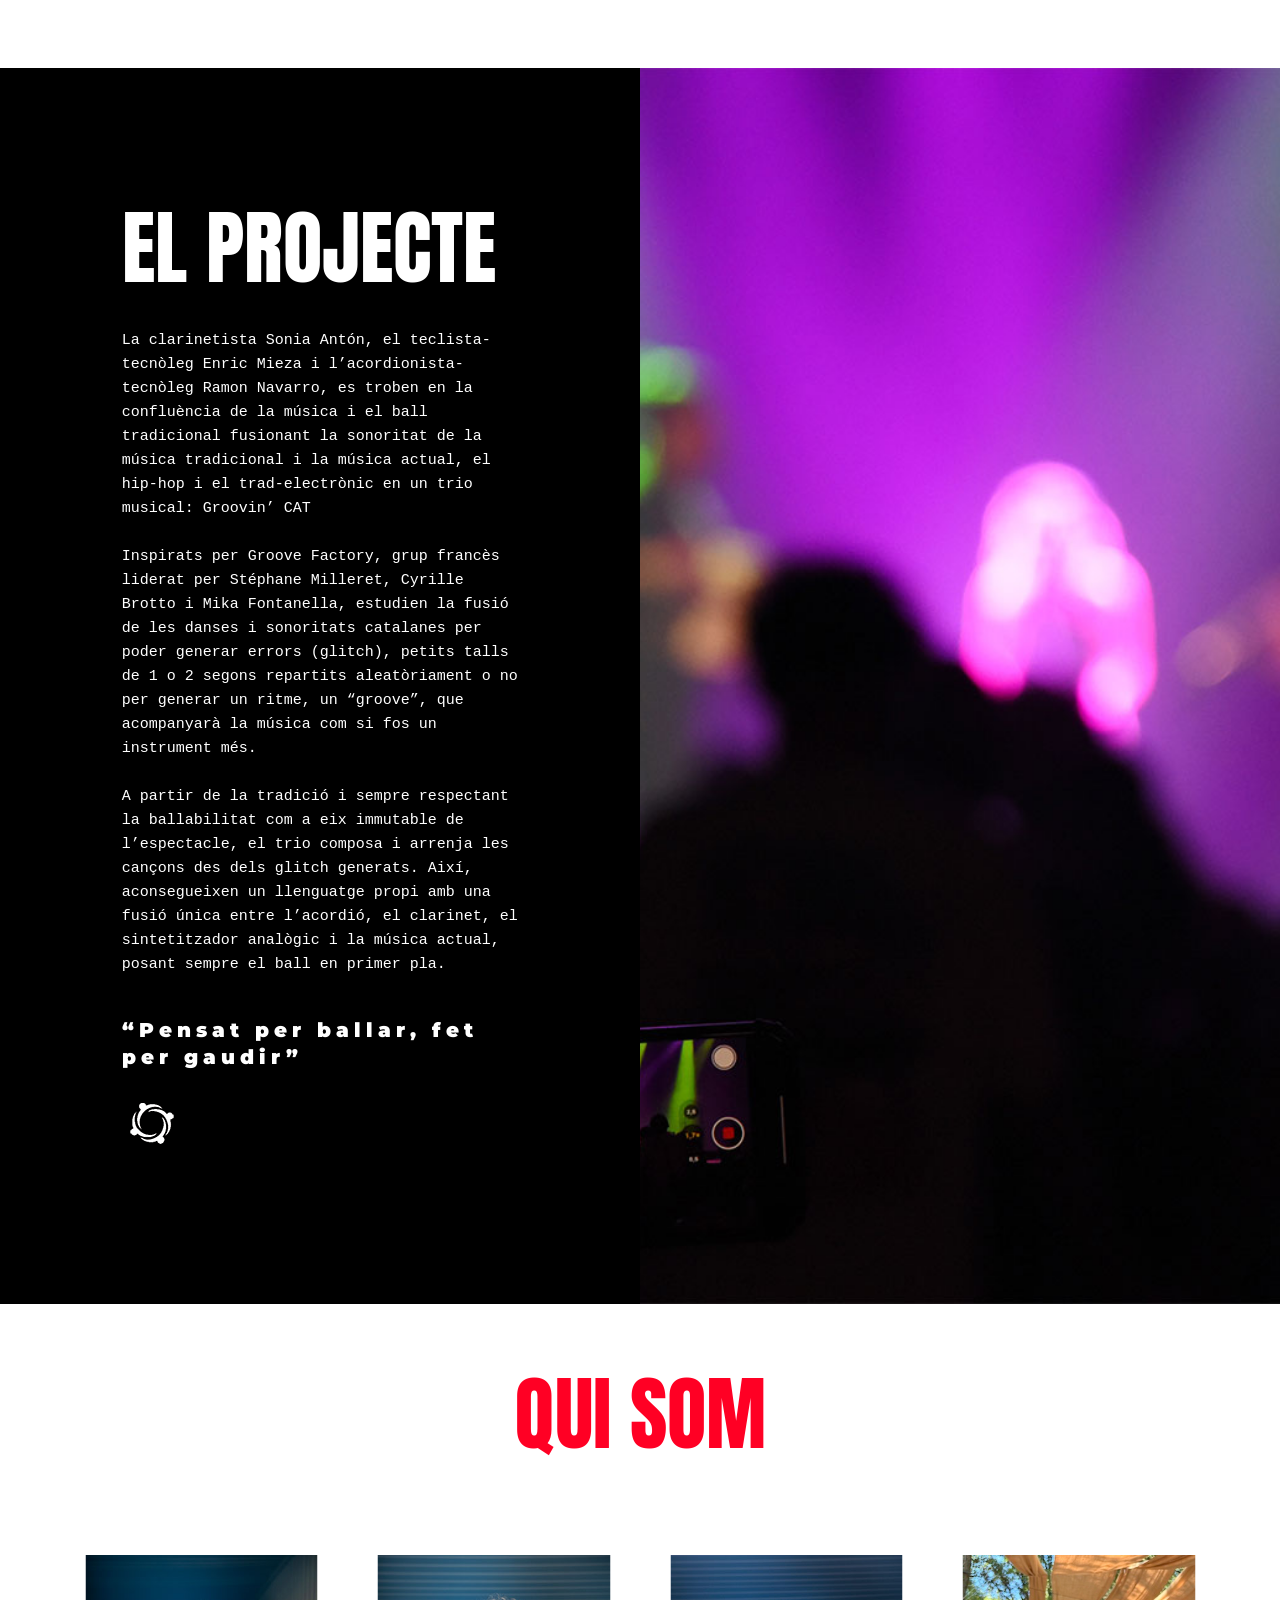
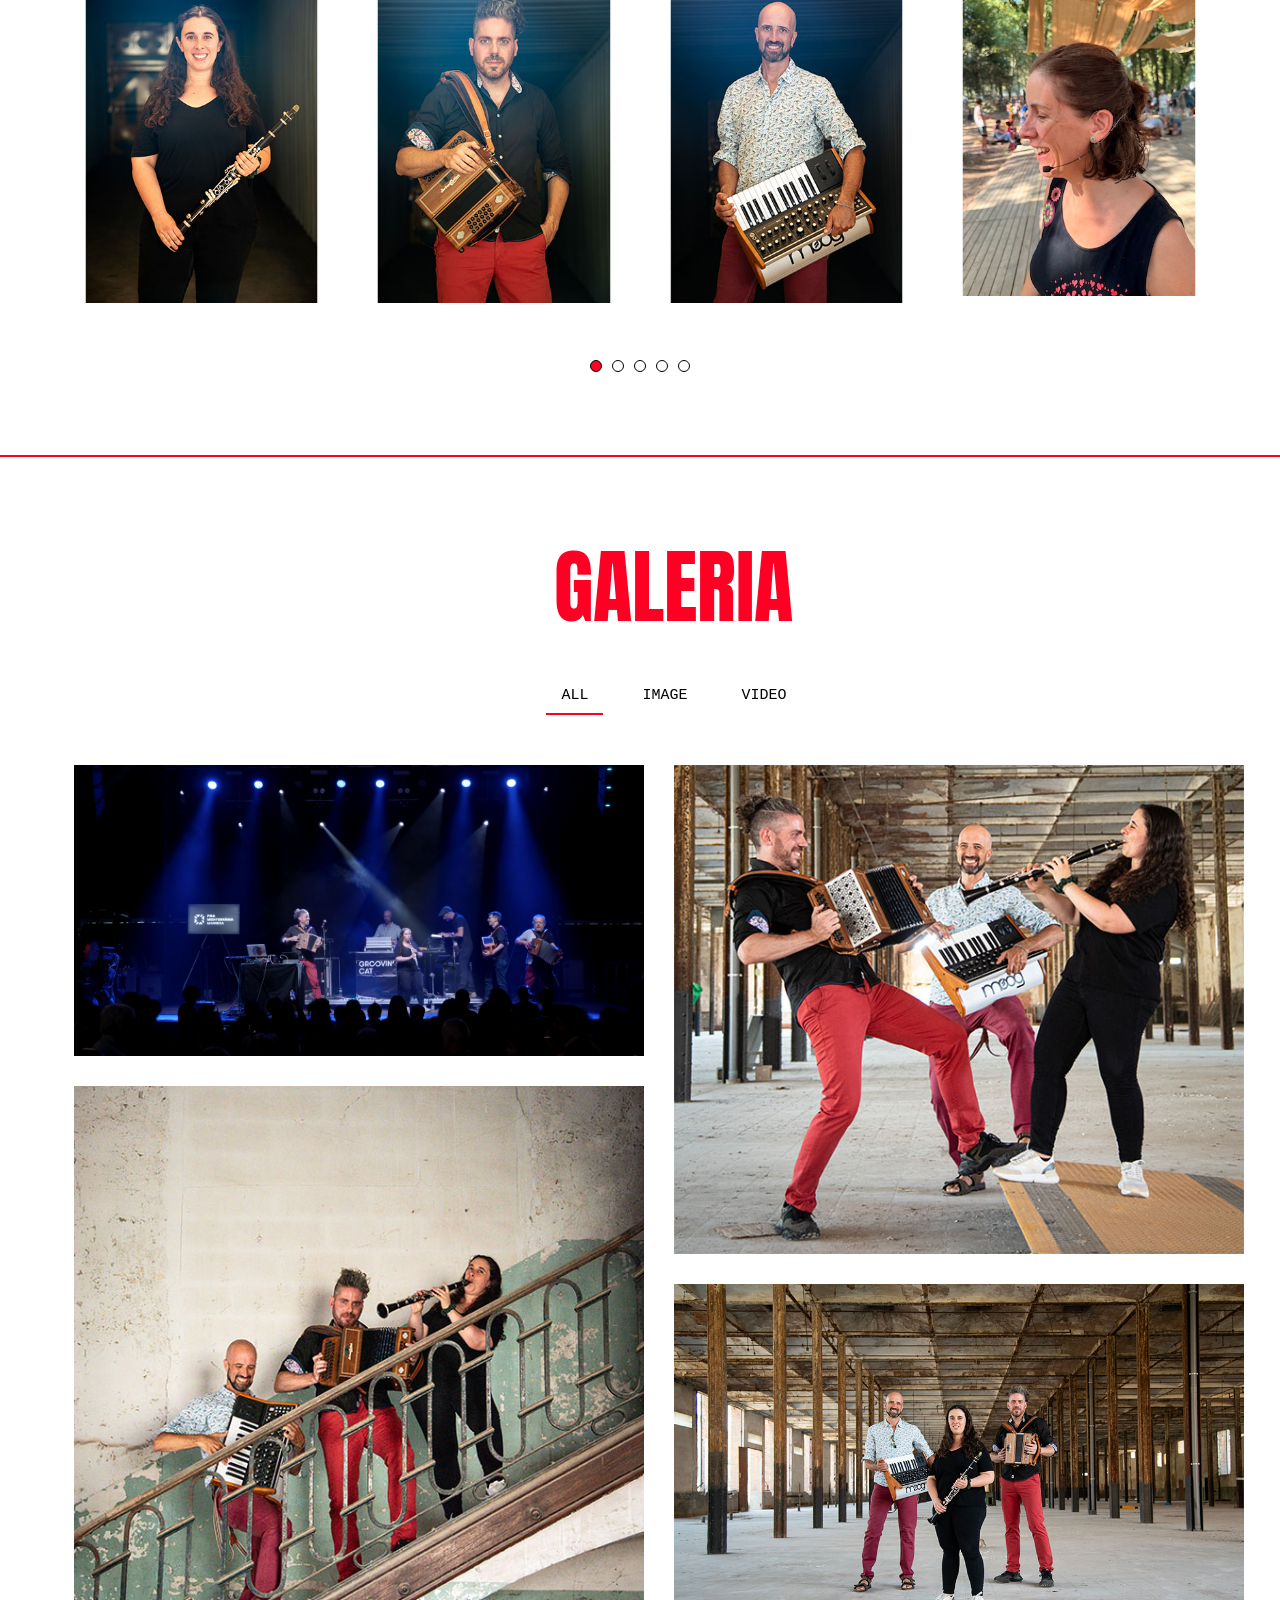
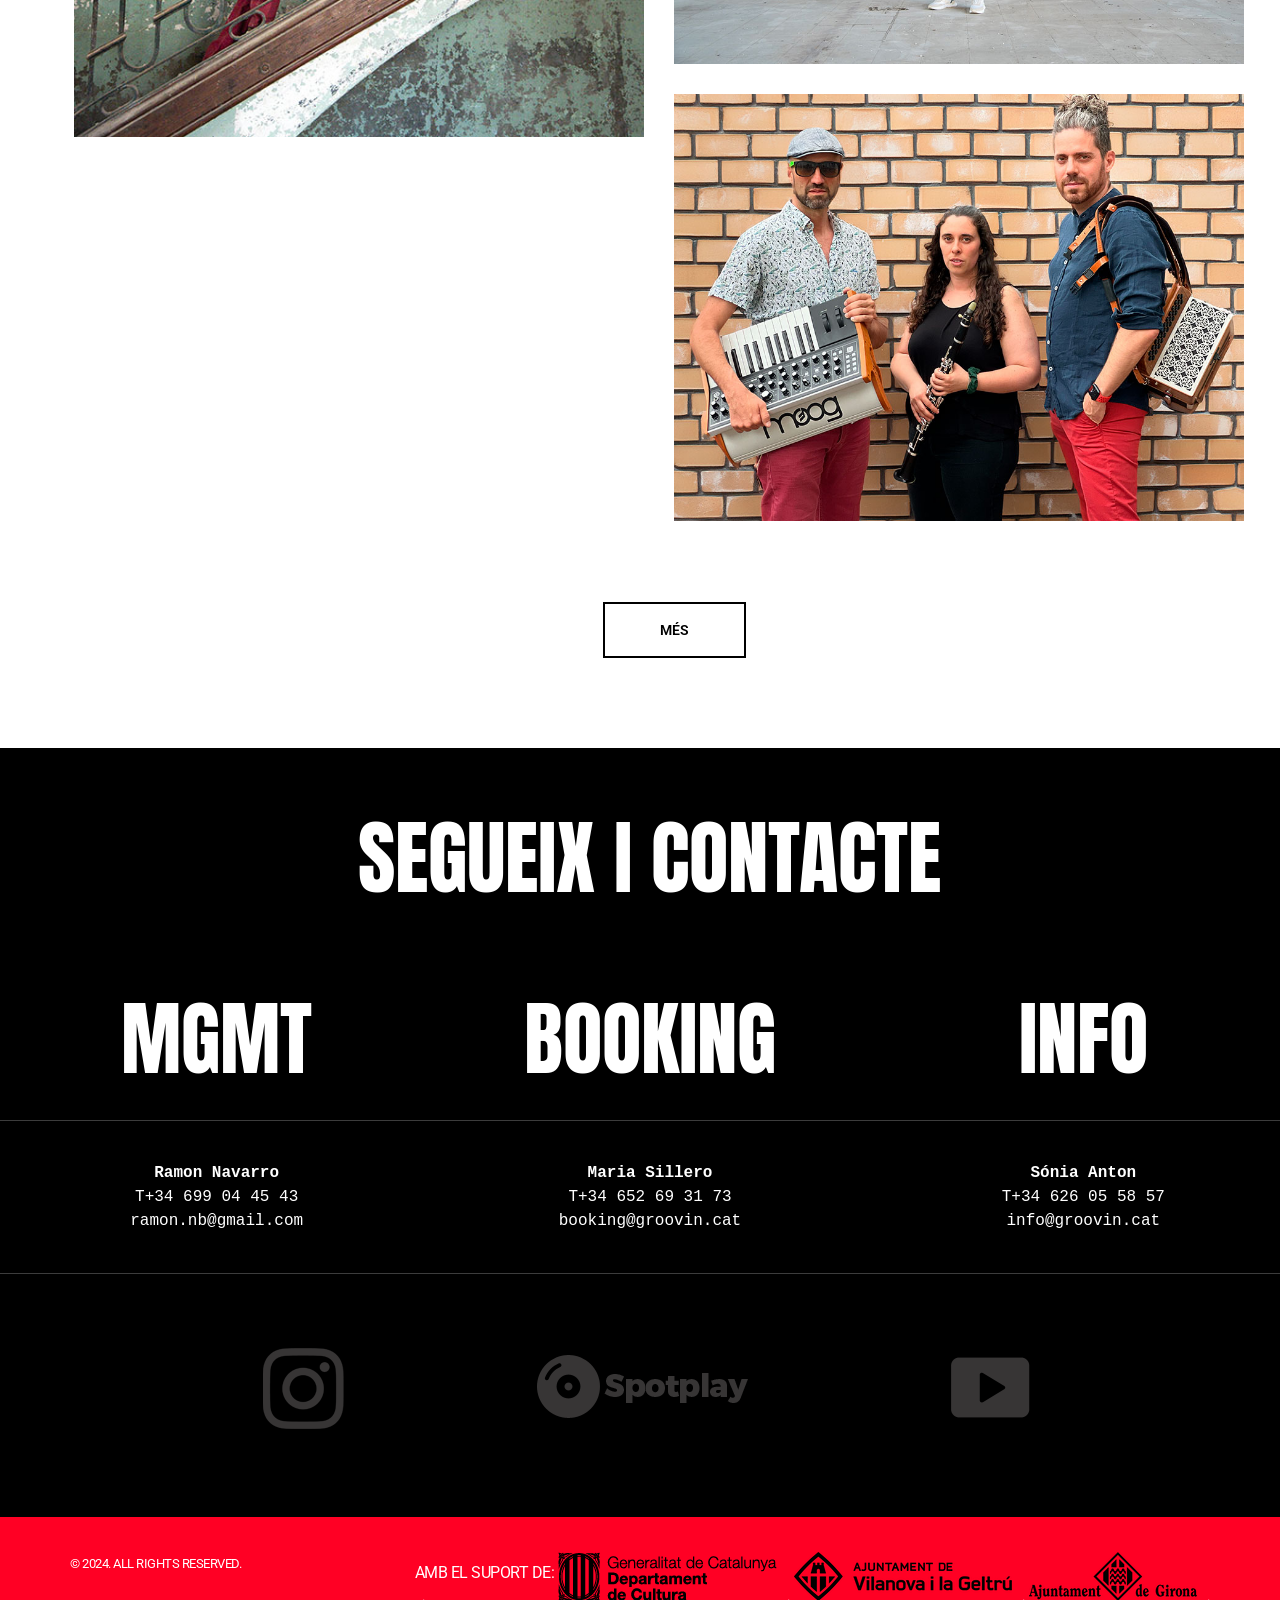
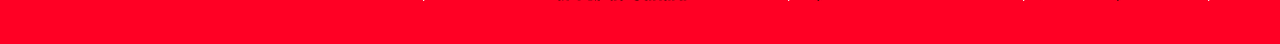
==== commit b7419a83: "Sant Boi" ====
--- a/index.html
+++ b/index.html
@@ -147,6 +147,43 @@
             <ul>
               <li>
                 <div>
+                  <p class="date-event">6 <span>Febrer 2026</span></p>
+                  <p class="name">
+                    <span>Sant Boi - Cal Minyona</span>
+                    Ball folk-electrònic amb Groovin' CAT
+                  </p>
+                  <p class="venue">
+                    lloc
+                    <span>Sant Boi</span>
+                  </p>
+                  <p class="price">
+                    entrades
+                    <span>8€</span>
+                  </p>
+                  <p class="buy">
+                    <a
+                      href="https://www.entrapolis.com/entradas/groovincat-al-club-de-folk-de-cal-ninyo"
+                      class="btn square icon"
+                      ><i class="fa fa-ticket"></i> + Info</a
+                    >
+                  </p>
+                </div>
+              </li>
+            </ul>
+          </div>
+        </div>
+        <div class="row">
+          <div class="col-md-8 col-md-offset-2">
+            <h4 class="upcomming-events-list-title montserrat extra-bold">
+              Anteriors concerts
+            </h4>
+          </div>
+        </div>
+        <div class="row">
+          <div class="col-md-12">
+            <ul>
+              <li class="more">
+                <div>
                   <p class="date-event">29 <span>Novembre 2025</span></p>
                   <p class="name">
                     <span>Kursaal Manresa</span>
@@ -169,19 +206,6 @@
                   </p>
                 </div>
               </li>
-            </ul>
-          </div>
-        </div>
-        <div class="row">
-          <div class="col-md-8 col-md-offset-2">
-            <h4 class="upcomming-events-list-title montserrat extra-bold">
-              Anteriors concerts
-            </h4>
-          </div>
-        </div>
-        <div class="row">
-          <div class="col-md-12">
-            <ul>
               <li class="more">
                 <div>
                   <p class="date-event">28 <span>Febrer 2025</span></p>
@@ -1010,9 +1034,9 @@
             <div class="voffset40"></div>
             <hr class="hidden-xs" />
             <div class="voffset40"></div>
-            <p class="name">Estel.la Broto</p>
+            <p class="name">Maria Sillero</p>
             <p class="phone">
-              <a href="tel:+34-699-04-45-43">T+34 699 04 45 43</a>
+              <a href="tel:+34-652-69-31-73">T+34 652 69 31 73</a>
             </p>
             <p class="email">
               <a href="mailto:booking@music.com">booking@groovin.cat</a>
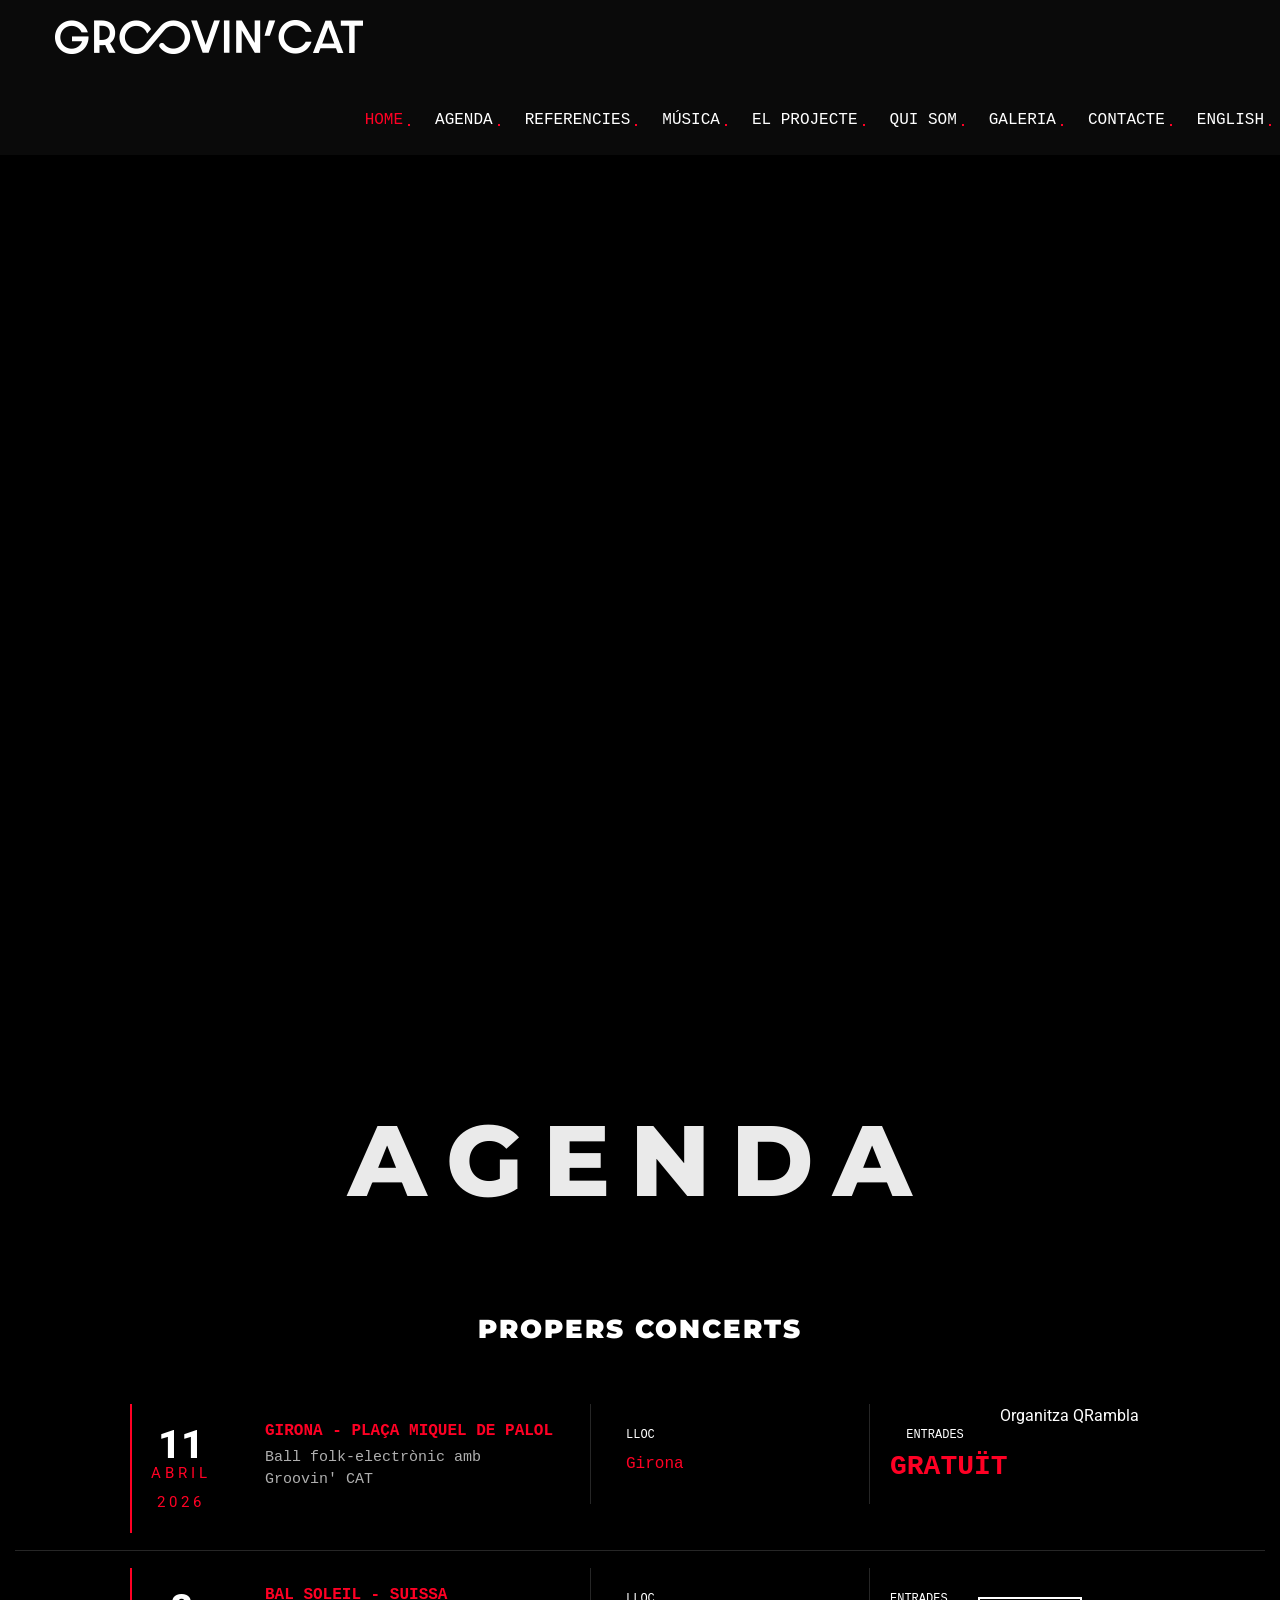
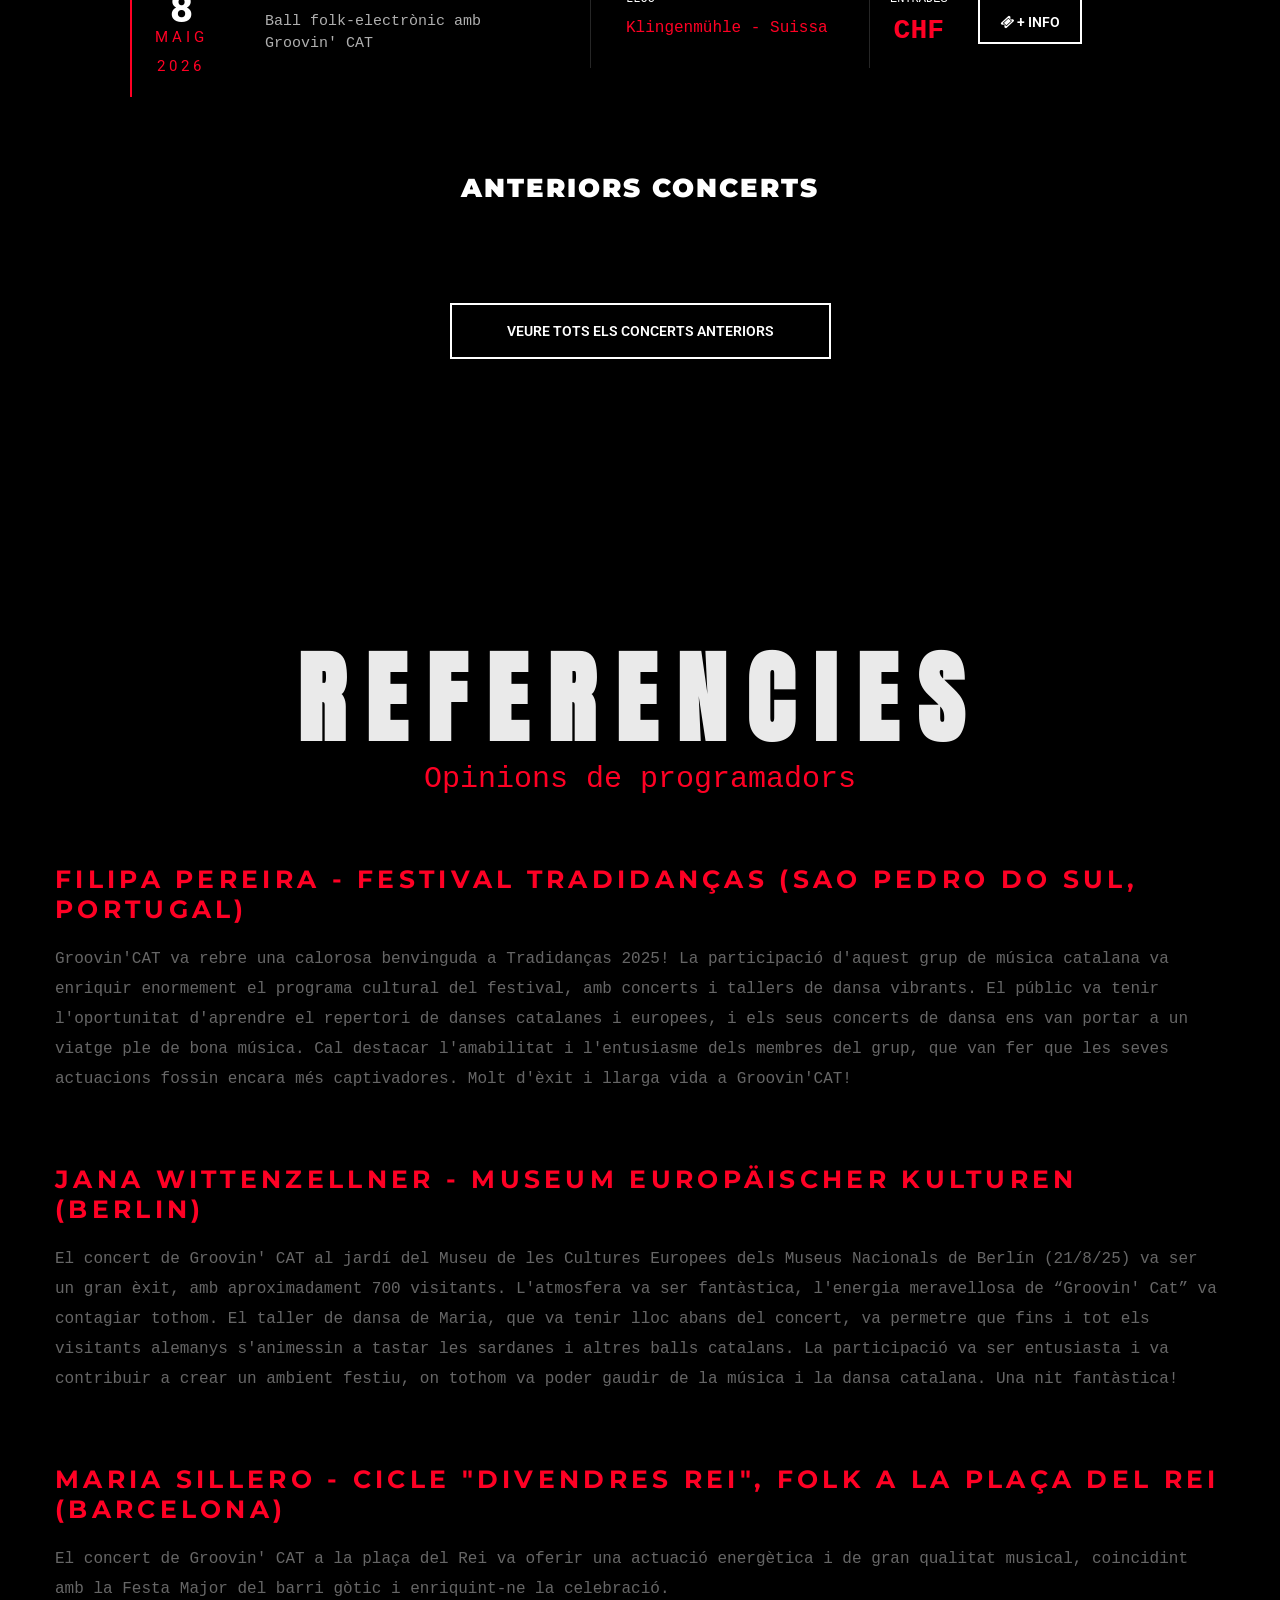
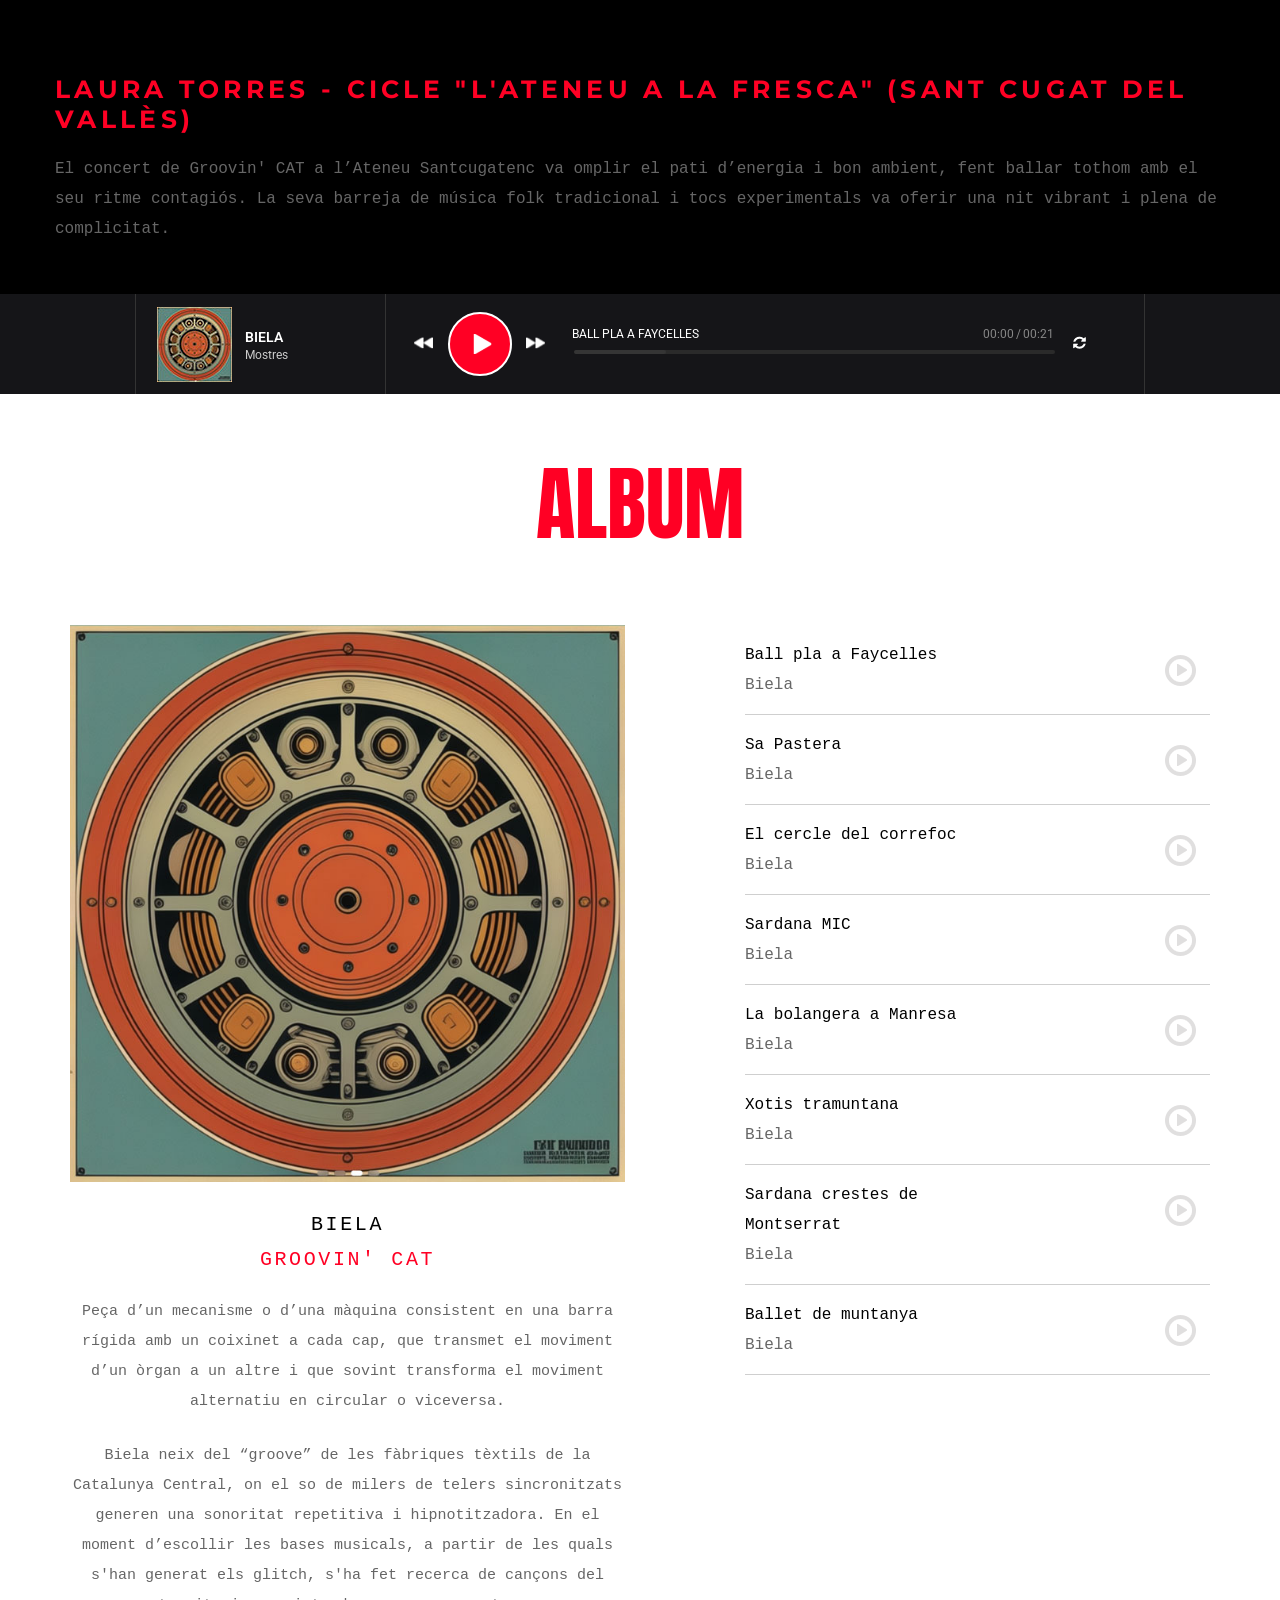
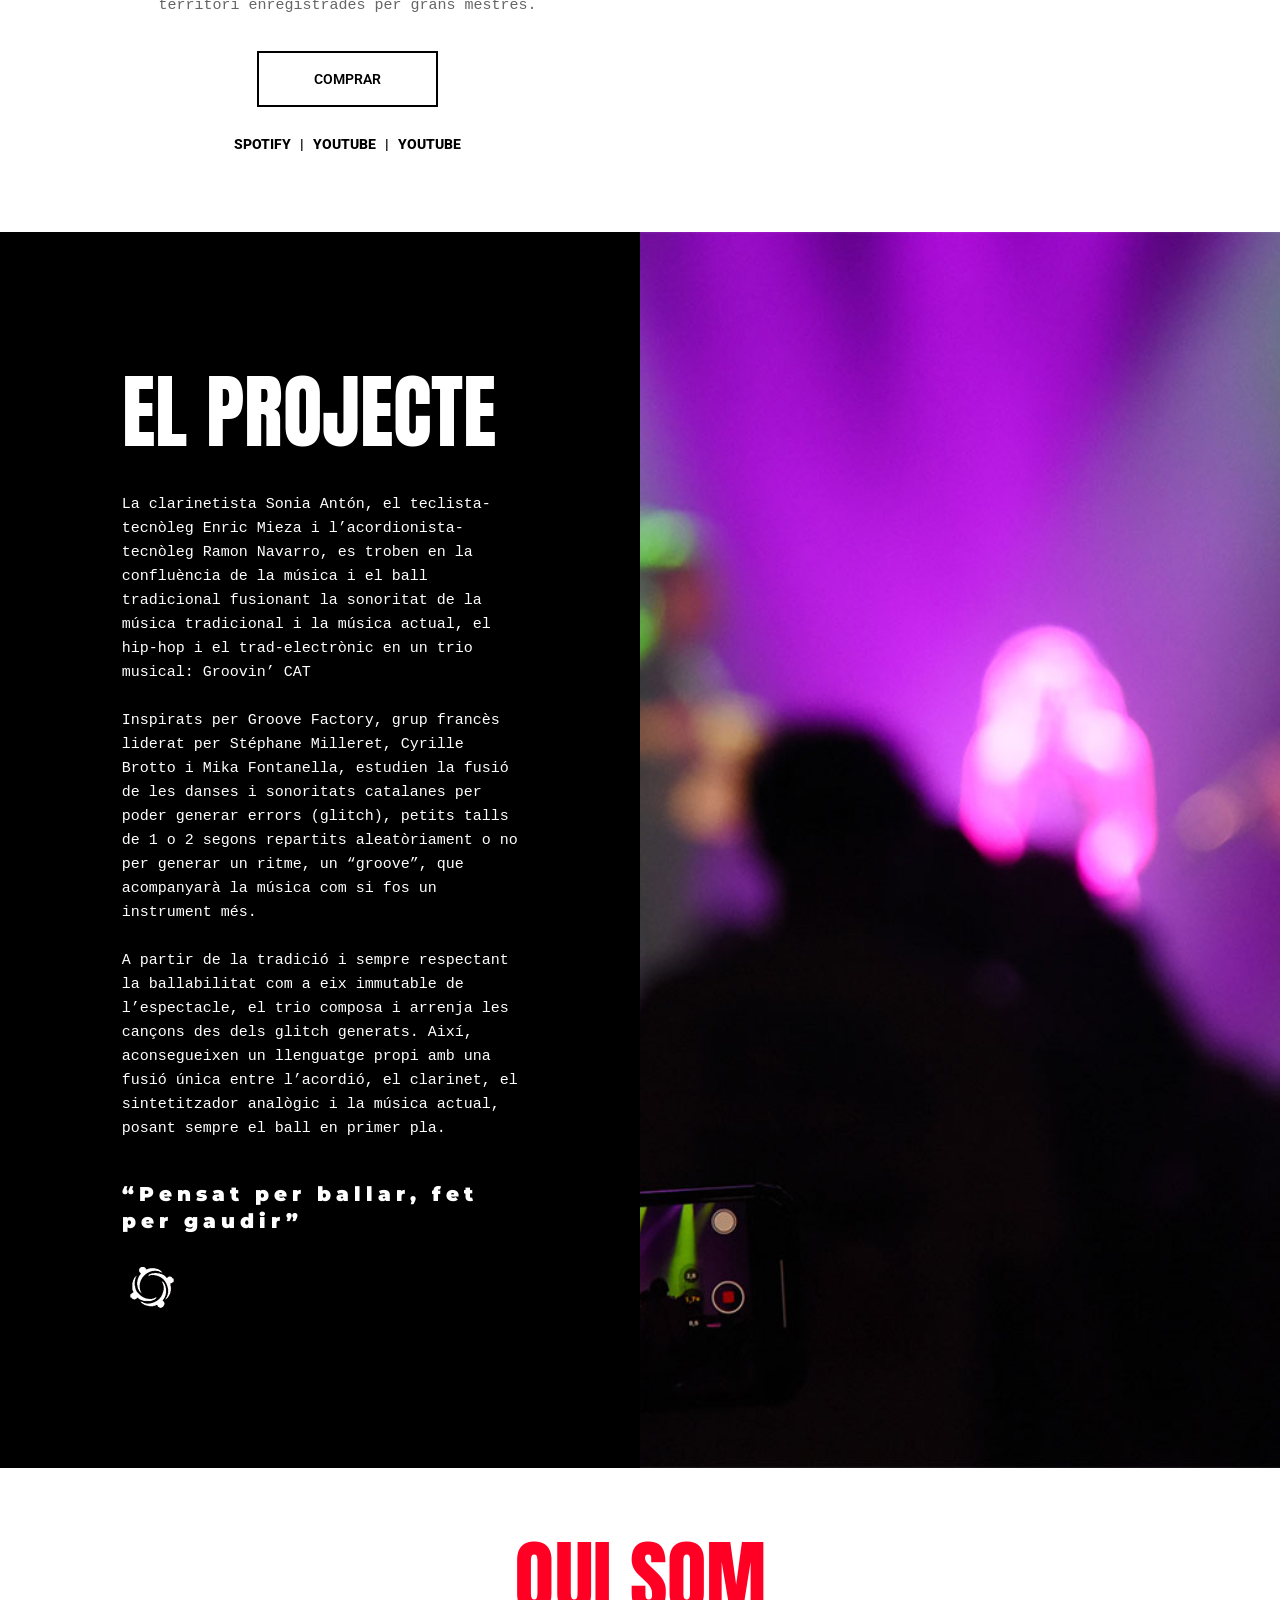
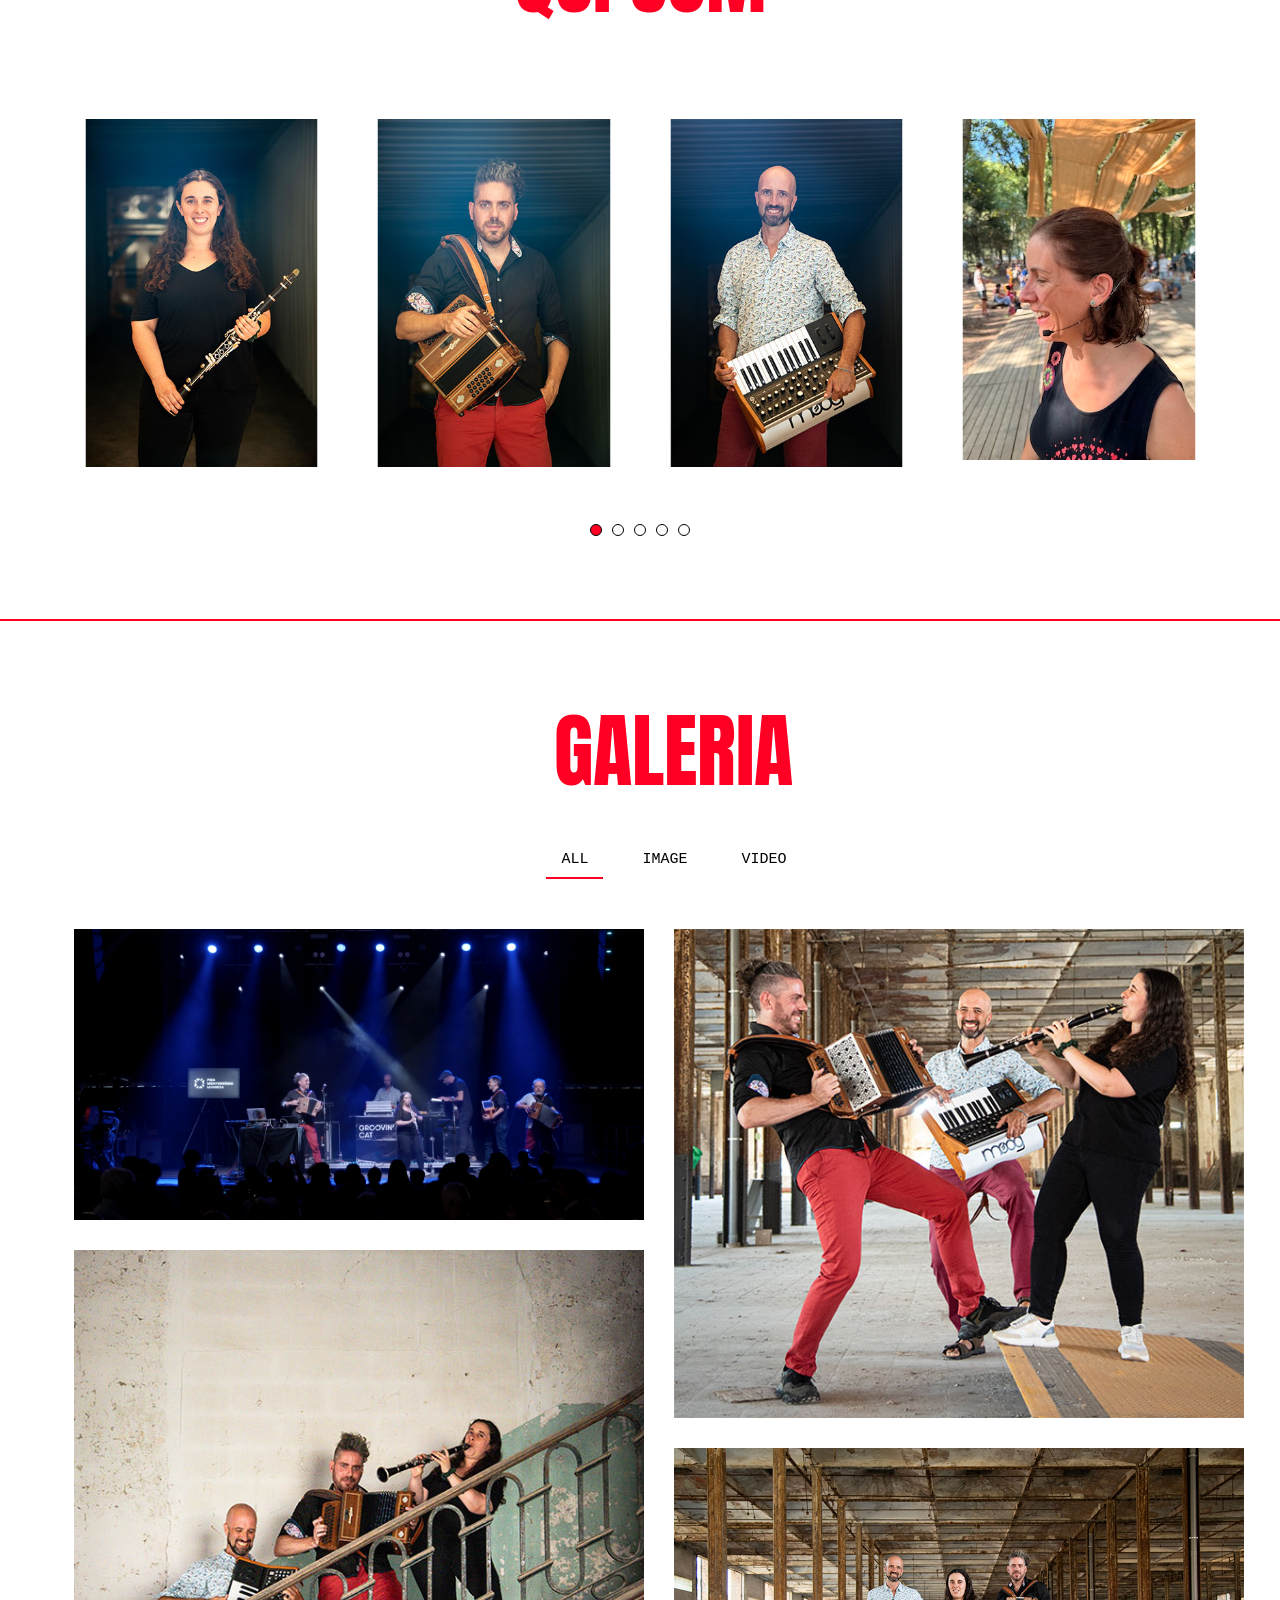
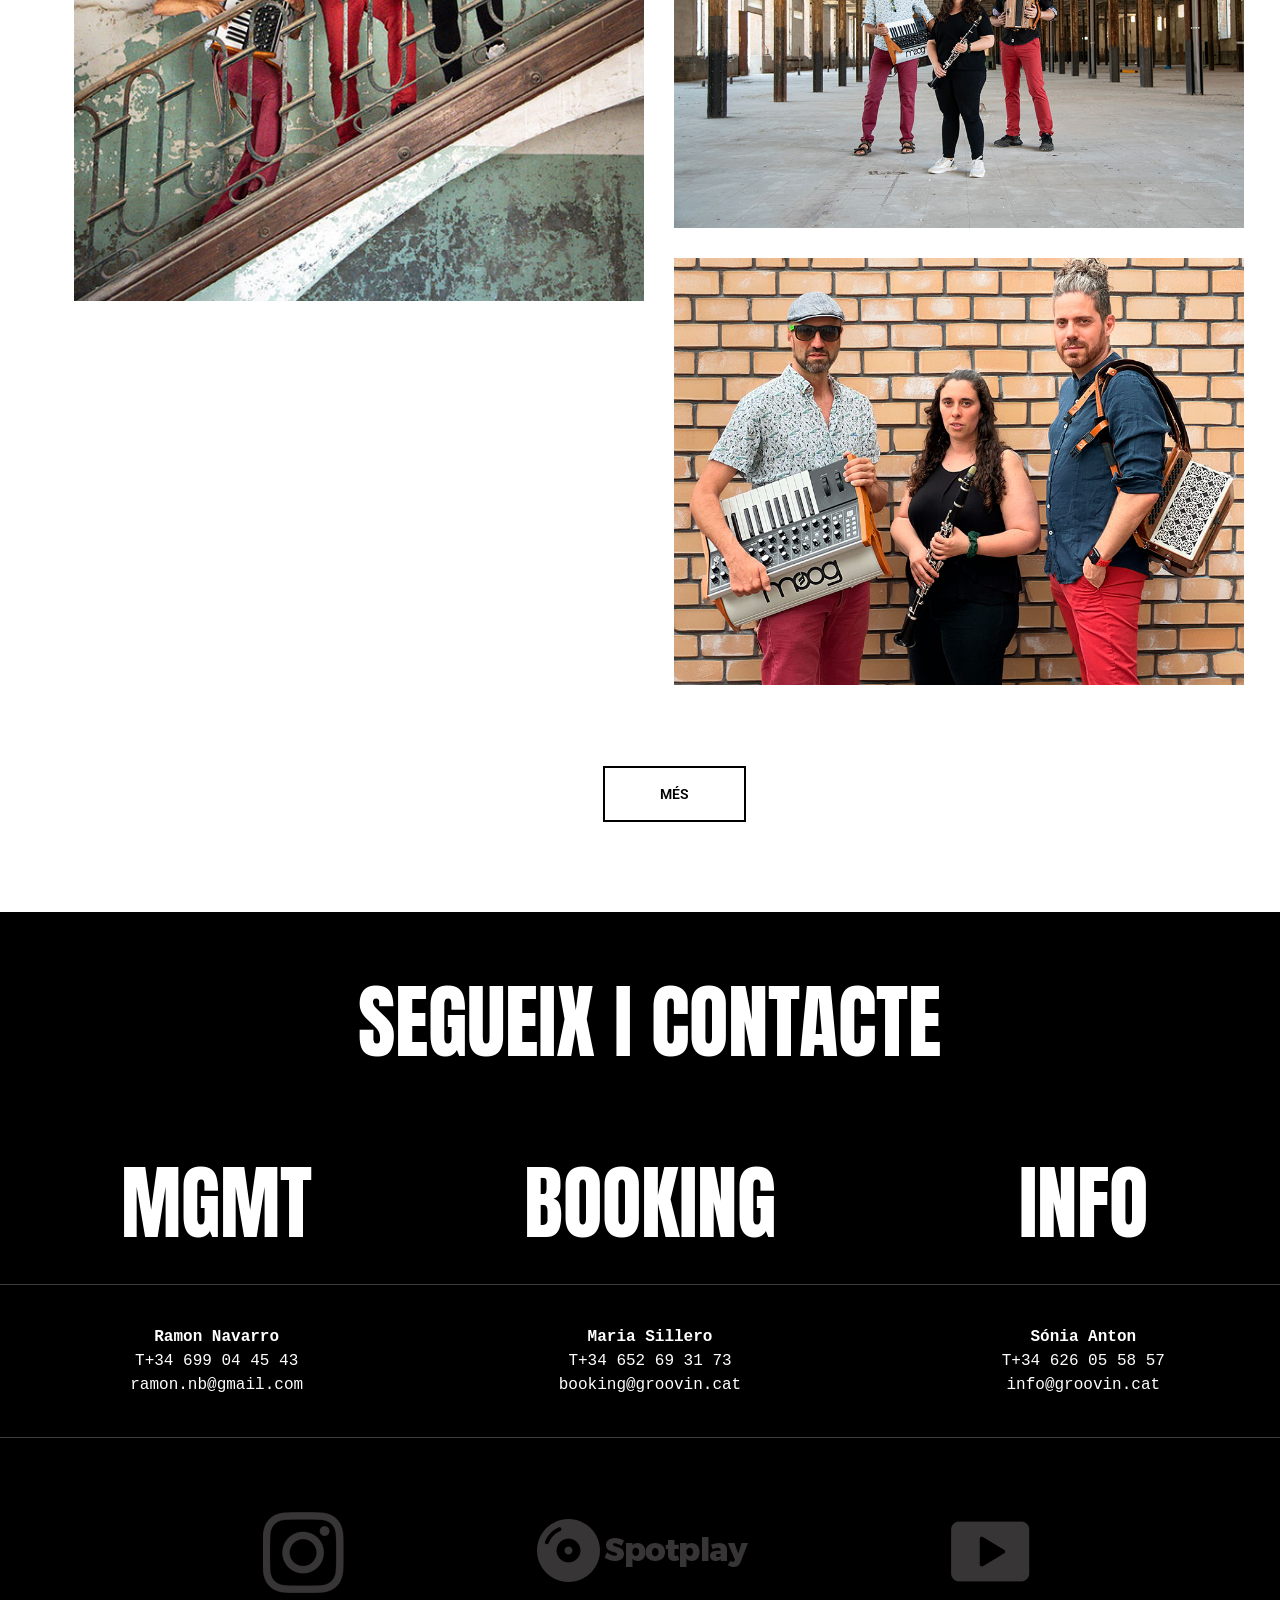
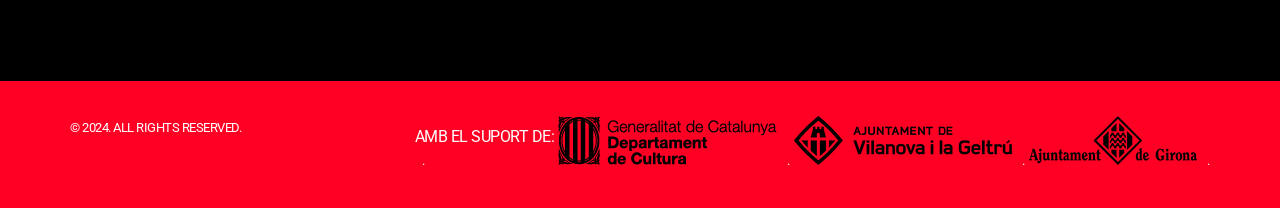
==== commit 99ecafc2: "Fix bolos" ====
--- a/index.html
+++ b/index.html
@@ -147,6 +147,63 @@
             <ul>
               <li>
                 <div>
+                  <p class="date-event">11 <span>Abril 2026</span></p>
+                  <p class="name">
+                    <span>Girona - Plaça Miquel de Palol</span>
+                    Ball folk-electrònic amb Groovin' CAT
+                  </p>
+                  <p class="venue">
+                    lloc
+                    <span>Girona</span>
+                  </p>
+                  <p class="price">
+                    entrades
+                    <span>Gratuït</span>
+                  </p>
+                  <p class="buy">
+                    Organitza QRambla
+                  </p>
+                </div>
+              </li>
+              <li>
+                <div>
+                  <p class="date-event">8 <span>Maig 2026</span></p>
+                  <p class="name">
+                    <span>Bal Soleil - Suissa</span>
+                    Ball folk-electrònic amb Groovin' CAT
+                  </p>
+                  <p class="venue">
+                    lloc
+                    <span>Klingenmühle - Suissa</span>
+                  </p>
+                  <p class="price">
+                    entrades
+                    <span>CHF</span>
+                  </p>
+                  <p class="buy">
+                    <a
+                      href="https://balsoleil.ch/"
+                      class="btn square icon"
+                      ><i class="fa fa-ticket"></i> + Info</a
+                    >
+                  </p>
+                </div>
+              </li>
+            </ul>
+          </div>
+        </div>
+        <div class="row">
+          <div class="col-md-8 col-md-offset-2">
+            <h4 class="upcomming-events-list-title montserrat extra-bold">
+              Anteriors concerts
+            </h4>
+          </div>
+        </div>
+        <div class="row">
+          <div class="col-md-12">
+            <ul>
+              <li class="more">
+                <div>
                   <p class="date-event">6 <span>Febrer 2026</span></p>
                   <p class="name">
                     <span>Sant Boi - Cal Minyona</span>
@@ -169,19 +226,6 @@
                   </p>
                 </div>
               </li>
-            </ul>
-          </div>
-        </div>
-        <div class="row">
-          <div class="col-md-8 col-md-offset-2">
-            <h4 class="upcomming-events-list-title montserrat extra-bold">
-              Anteriors concerts
-            </h4>
-          </div>
-        </div>
-        <div class="row">
-          <div class="col-md-12">
-            <ul>
               <li class="more">
                 <div>
                   <p class="date-event">29 <span>Novembre 2025</span></p>
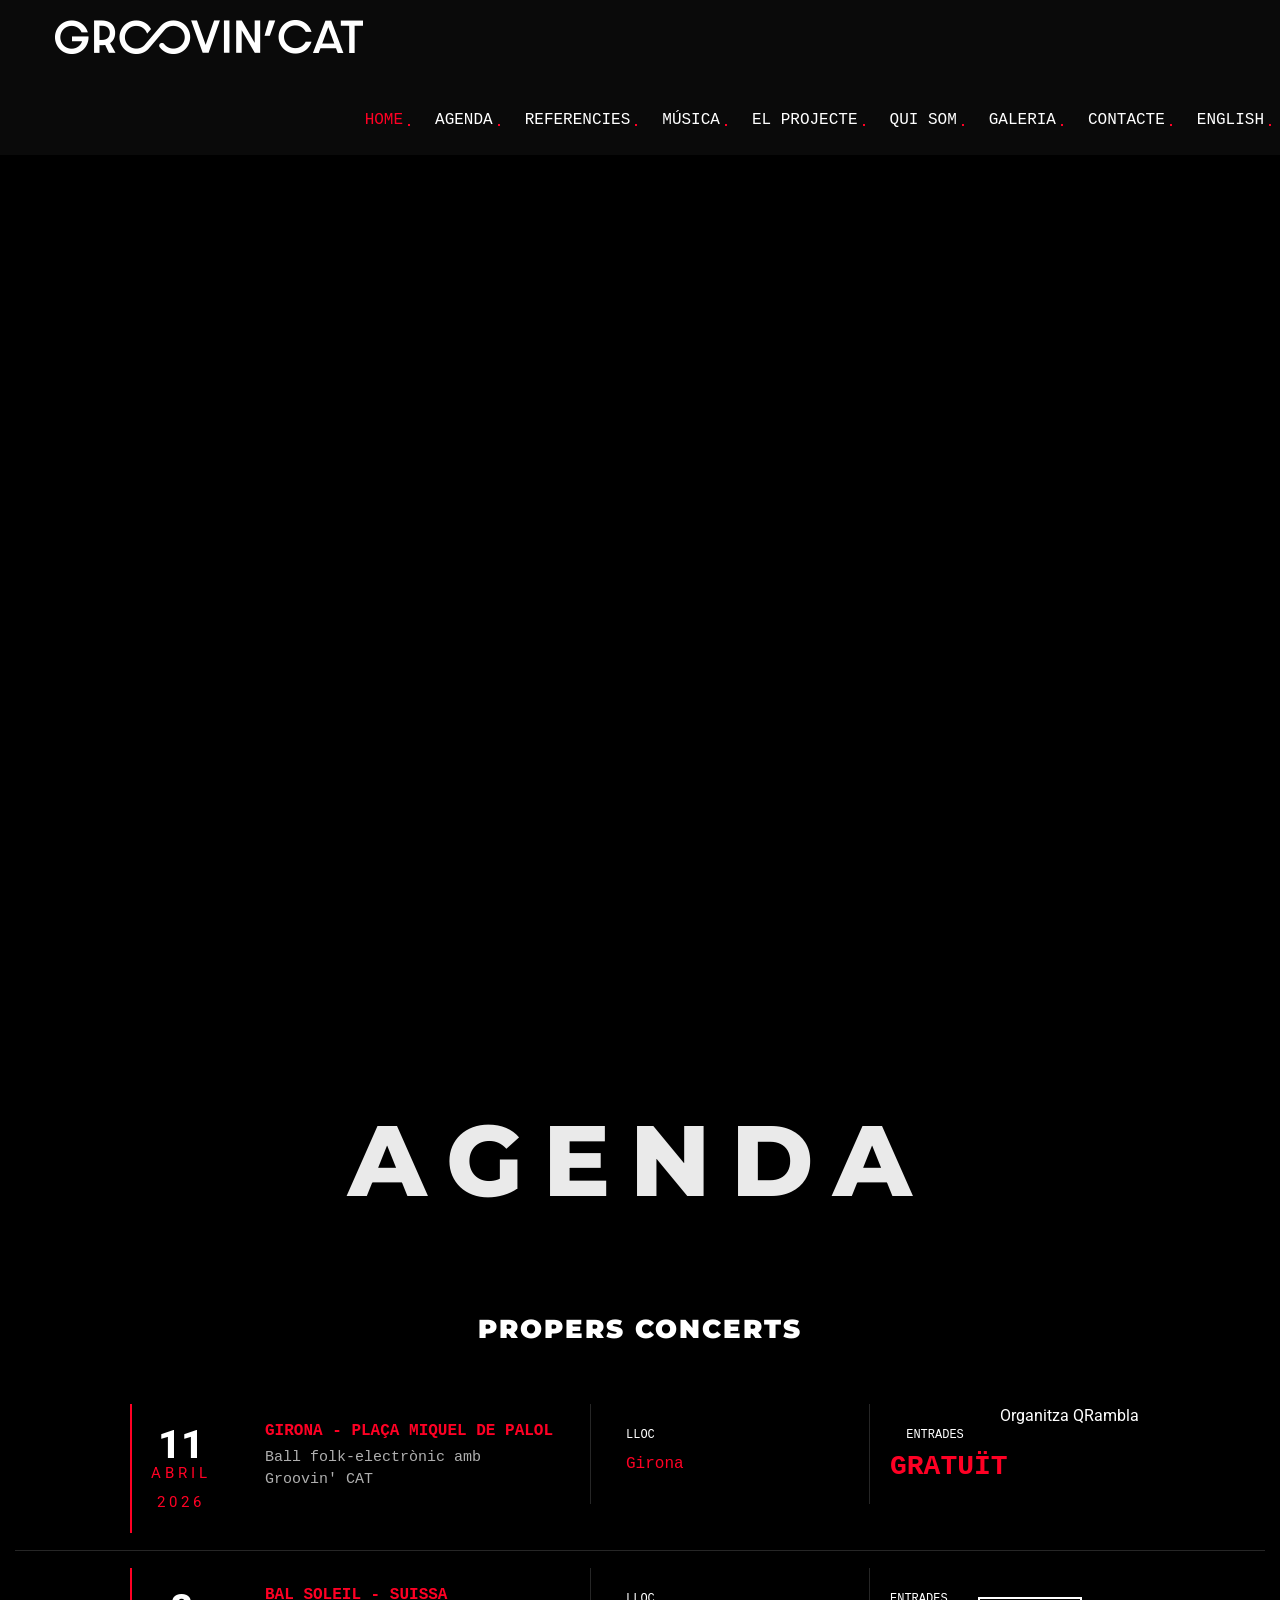
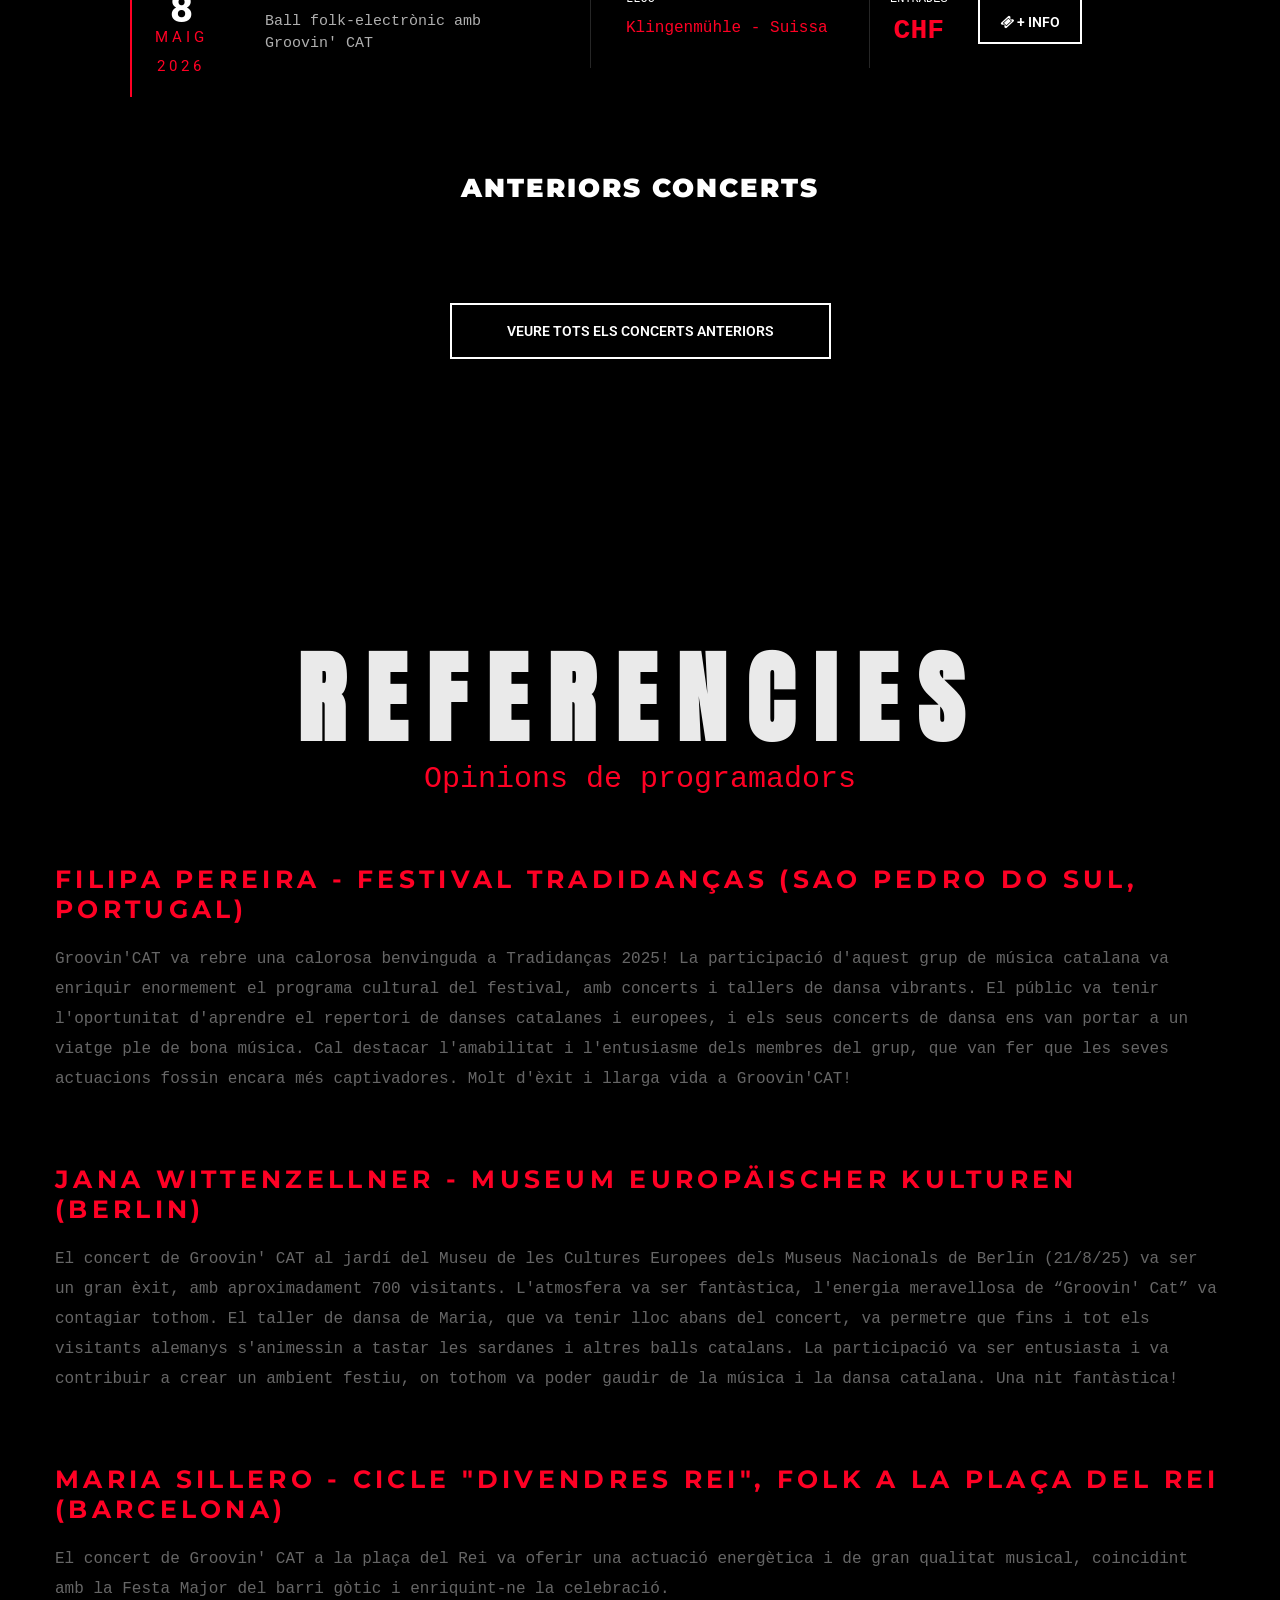
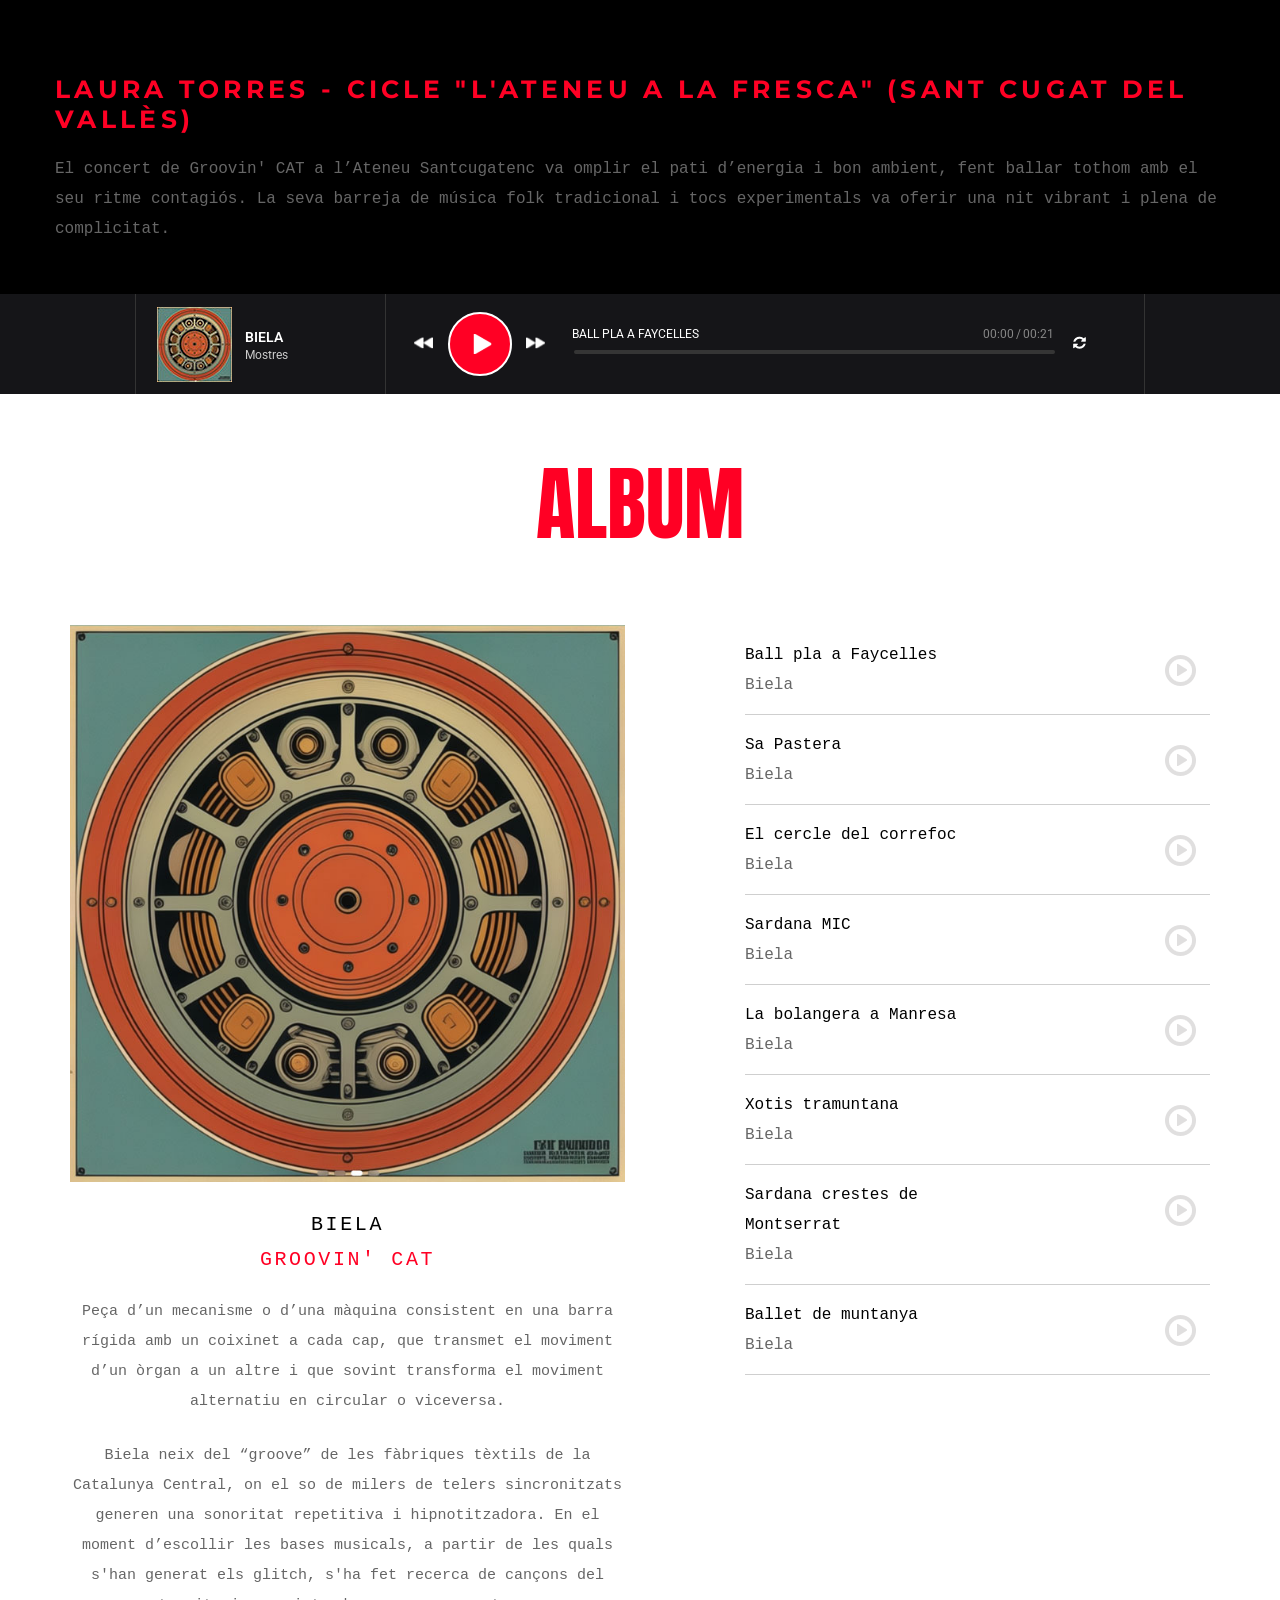
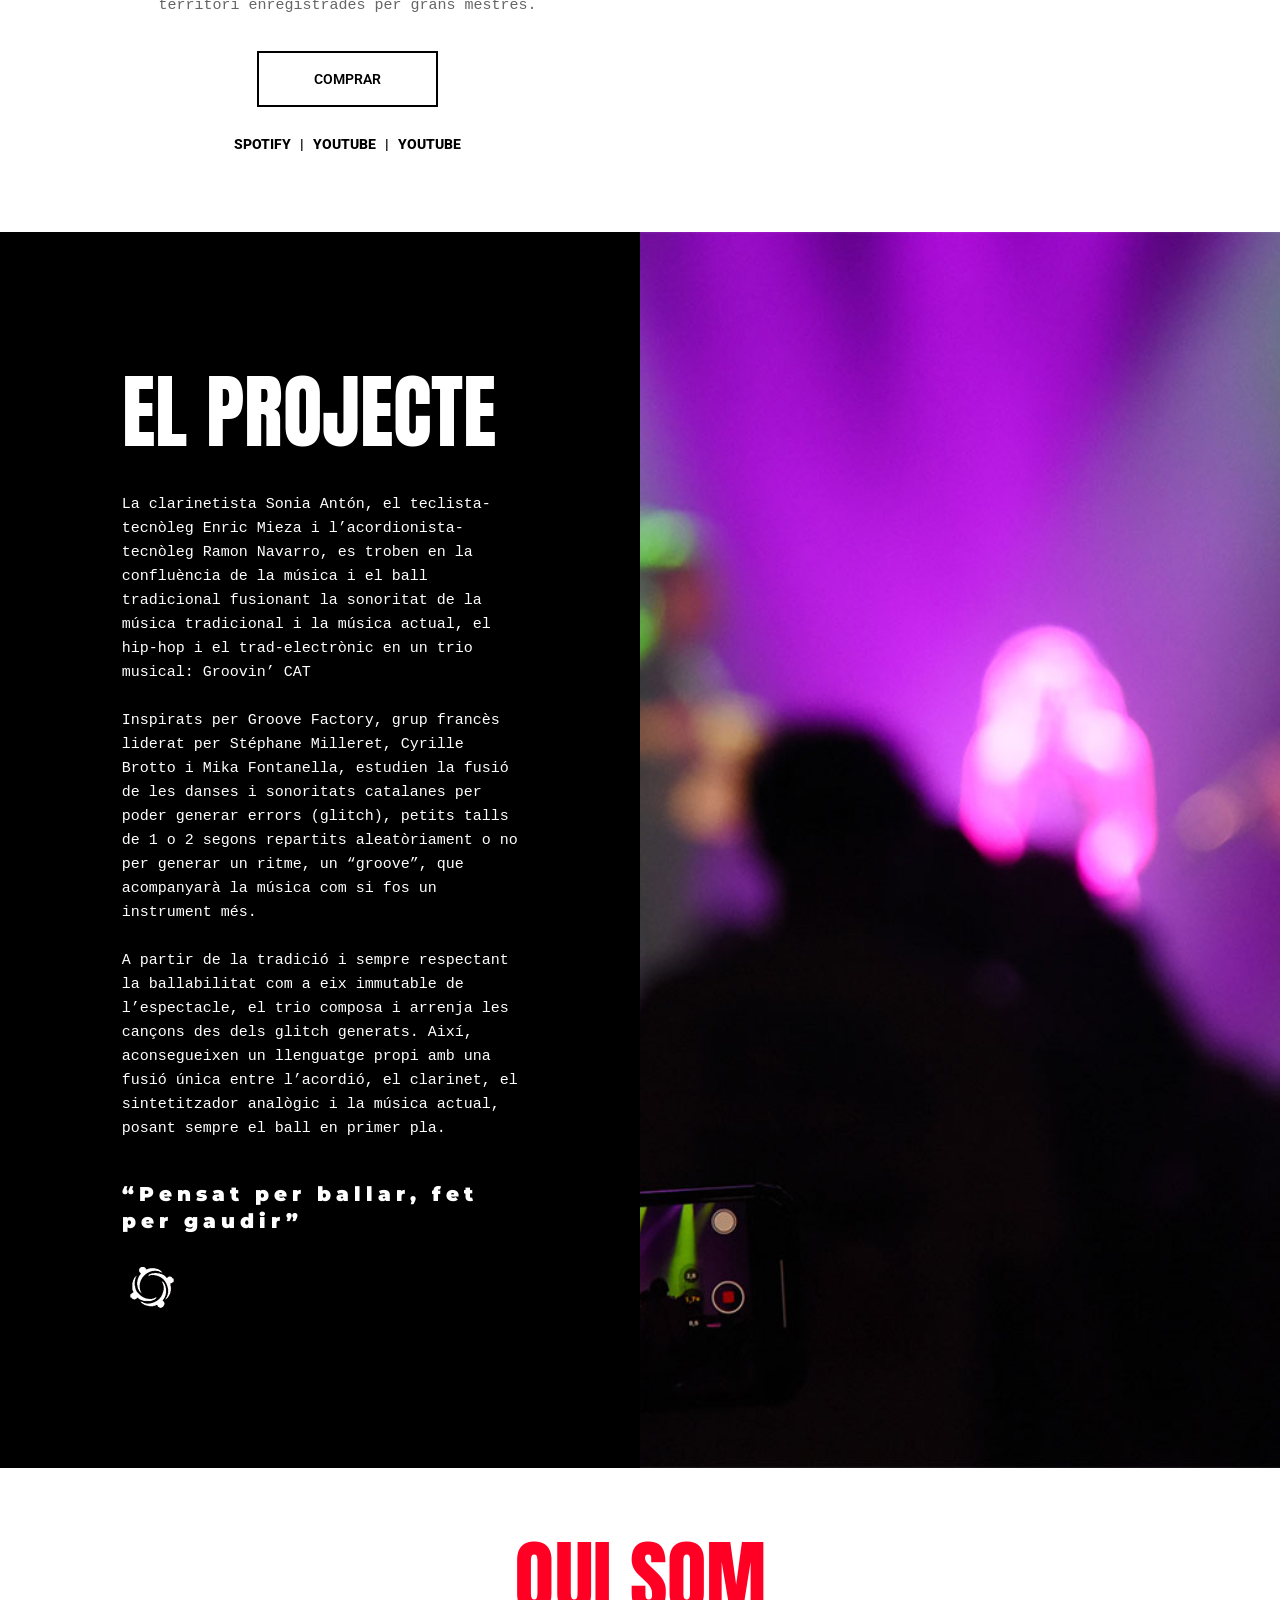
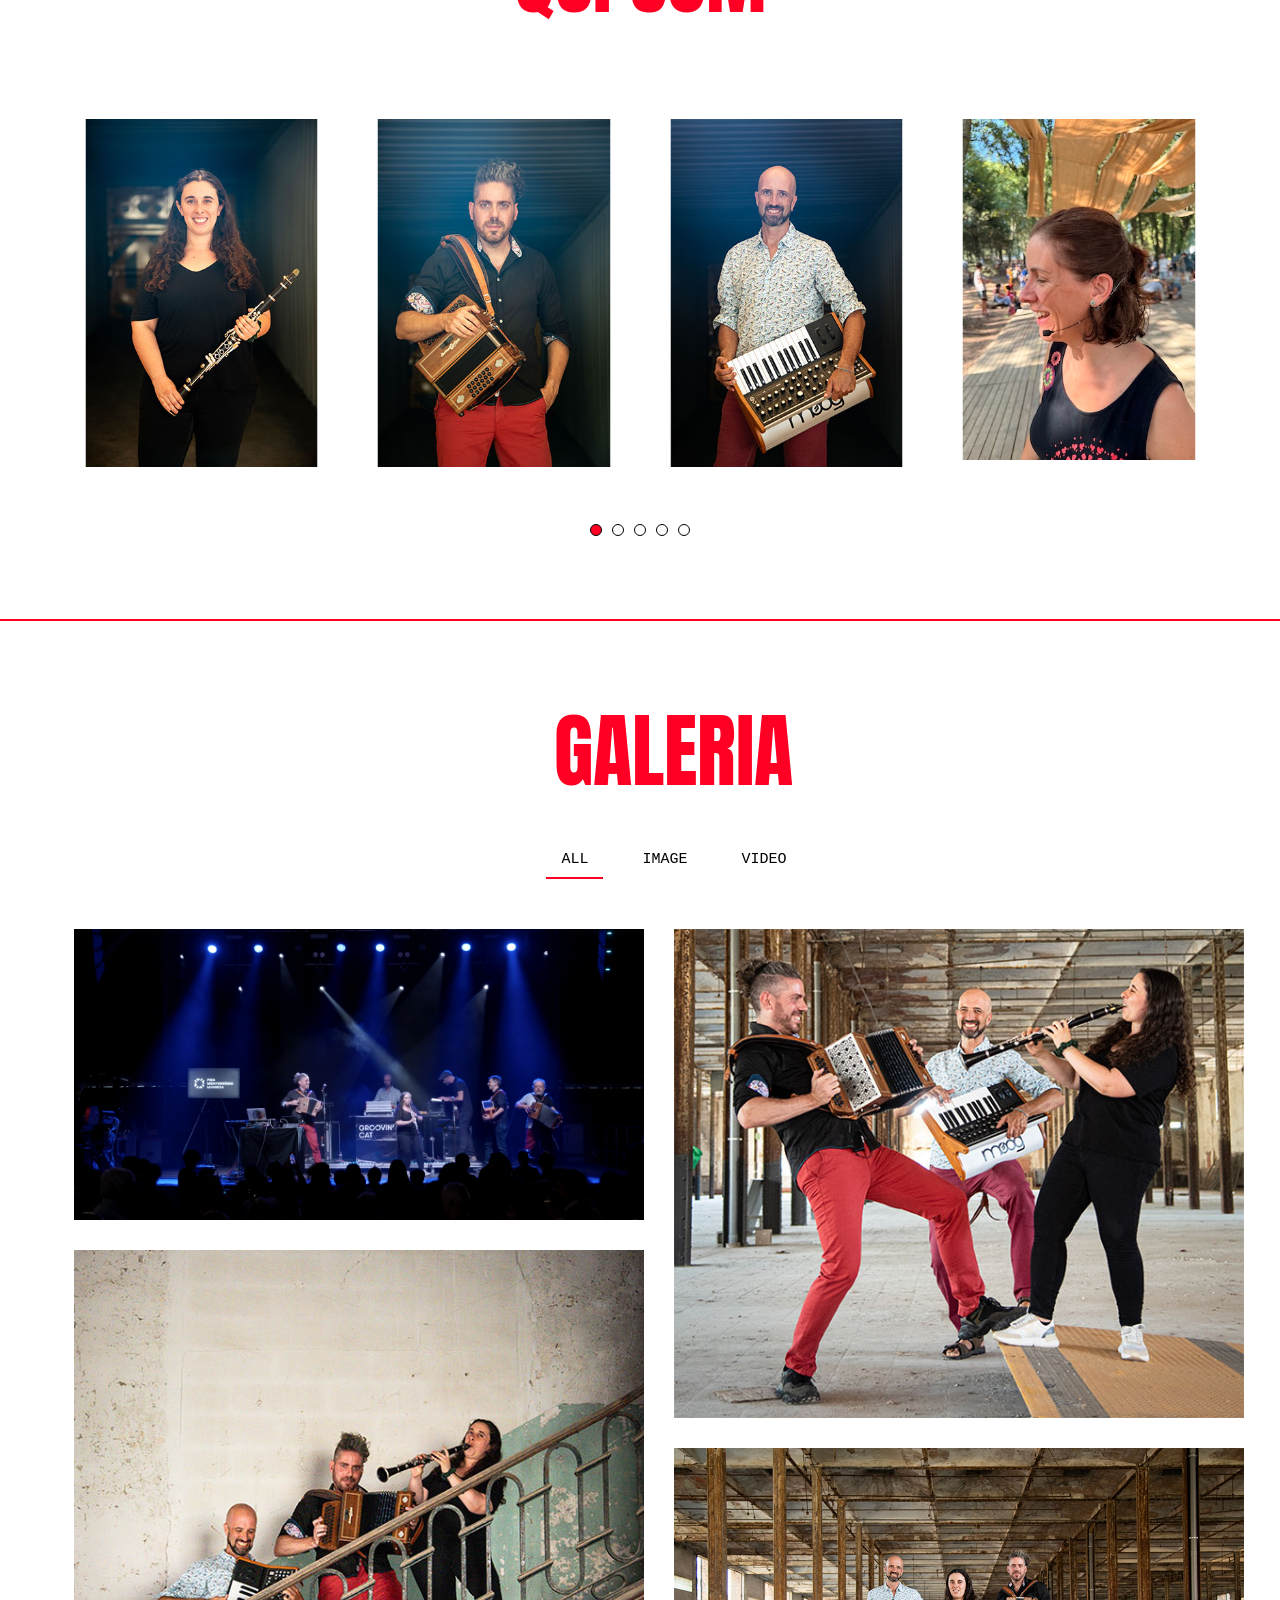
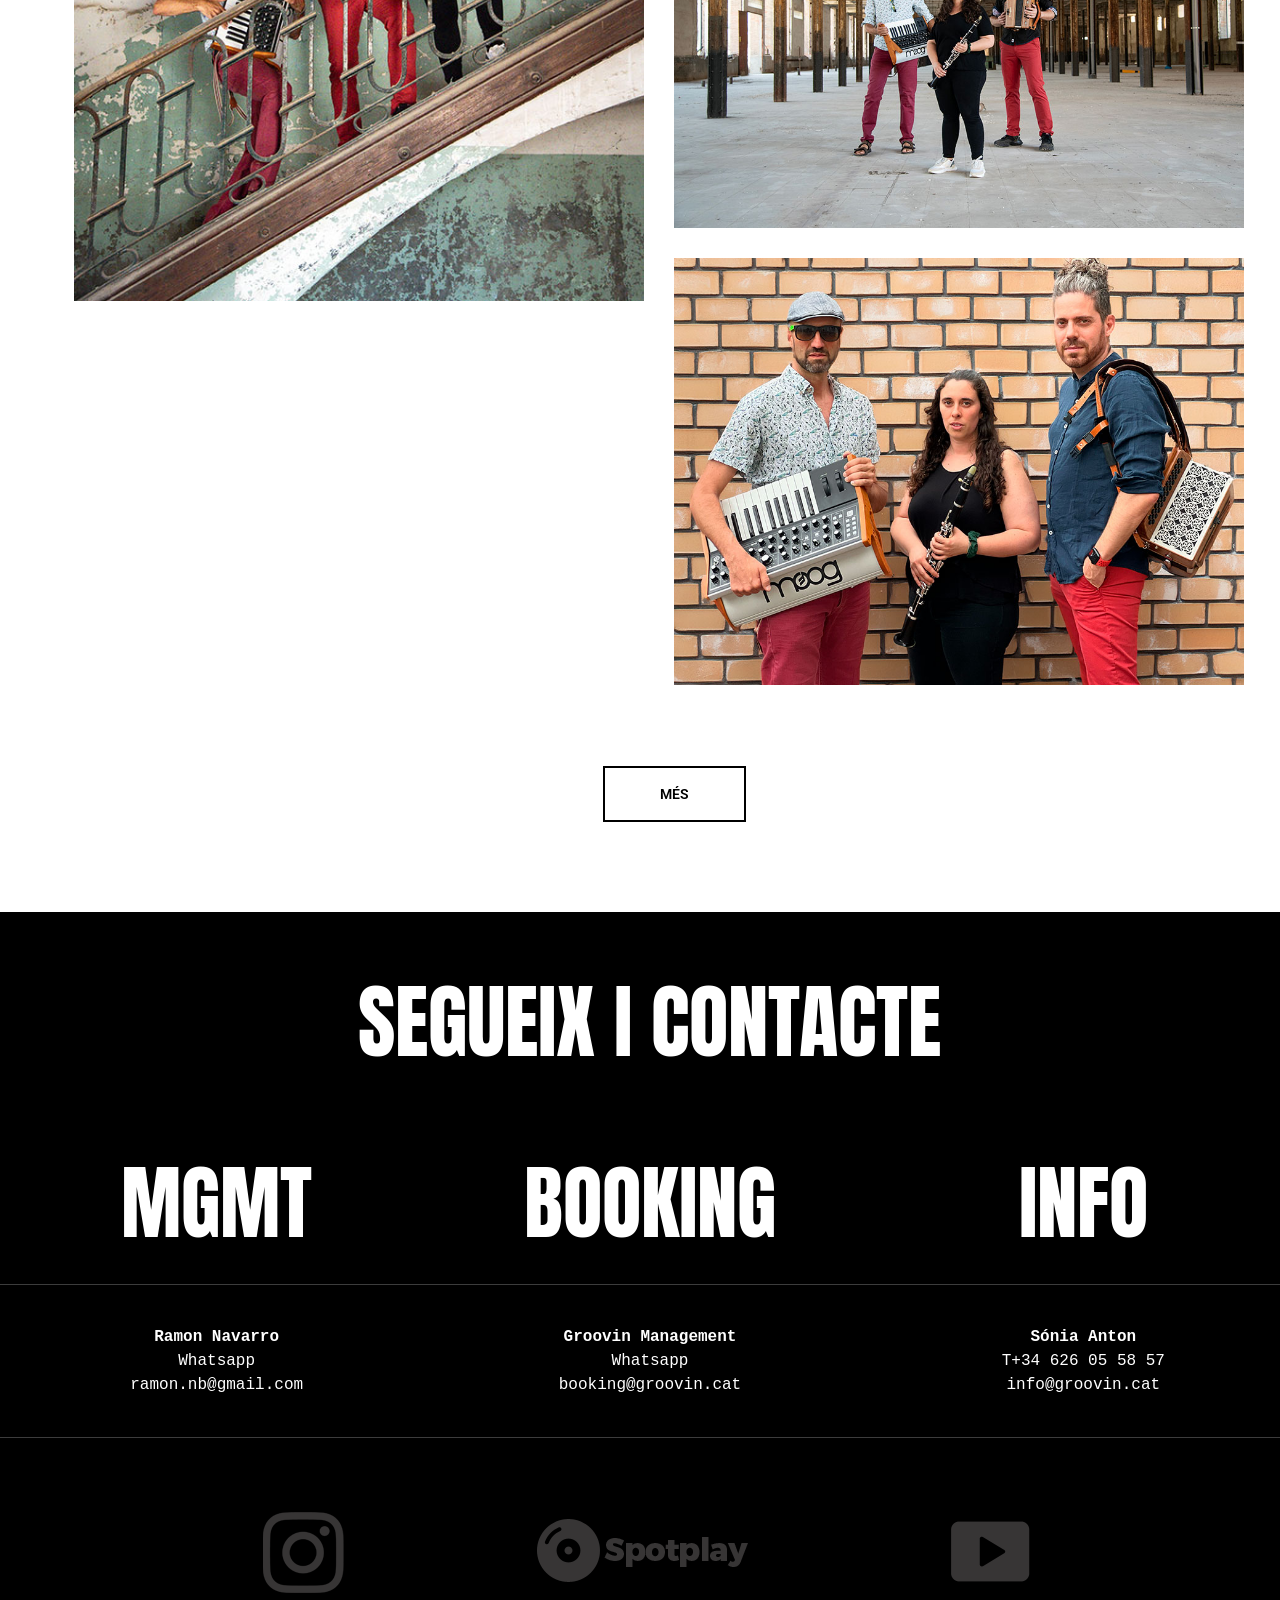
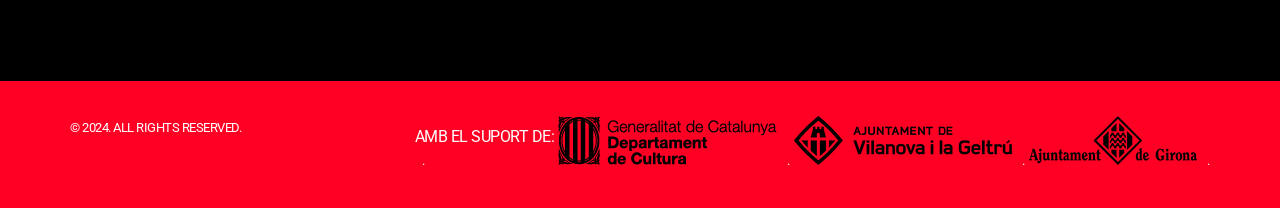
==== commit 0a82f2ed: "Fix" ====
--- a/index.html
+++ b/index.html
@@ -1065,7 +1065,7 @@
             <div class="voffset40"></div>
             <p class="name">Ramon Navarro</p>
             <p class="phone">
-              <a href="tel:+34-699-04-45-43">T+34 699 04 45 43</a>
+              <a href="https://wa.me/4367845128875">Whatsapp</a>
             </p>
             <p class="email">
               <a href="mailto:booking@music.com">ramon.nb@gmail.com</a>
@@ -1078,9 +1078,9 @@
             <div class="voffset40"></div>
             <hr class="hidden-xs" />
             <div class="voffset40"></div>
-            <p class="name">Maria Sillero</p>
+            <p class="name">Groovin Management</p>
             <p class="phone">
-              <a href="tel:+34-652-69-31-73">T+34 652 69 31 73</a>
+              <a href="https://wa.me/4367845128875">Whatsapp</a>
             </p>
             <p class="email">
               <a href="mailto:booking@music.com">booking@groovin.cat</a>
